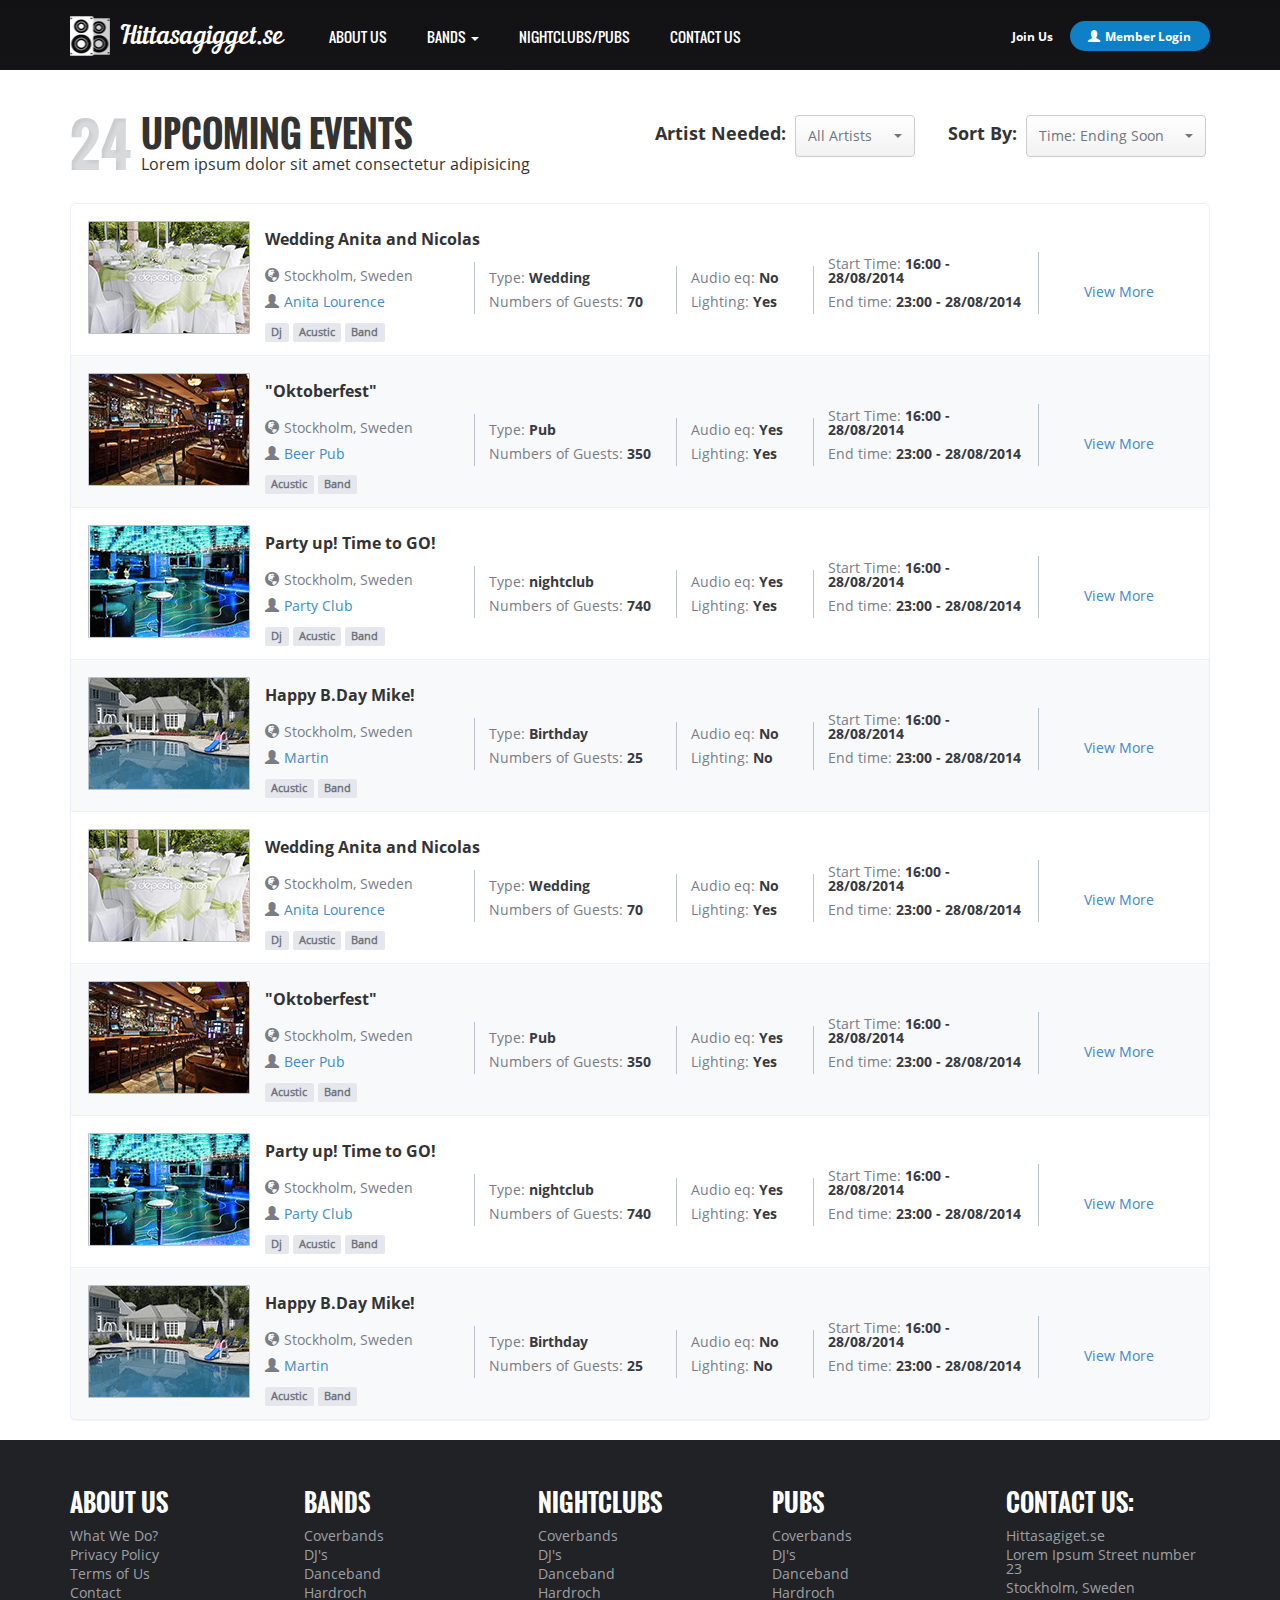
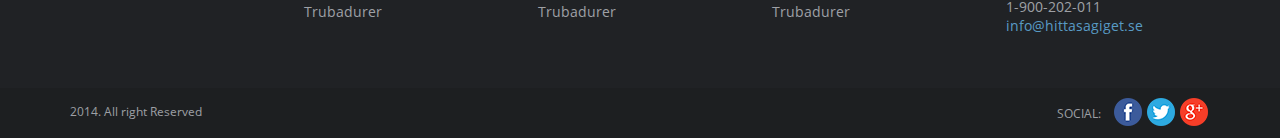
==== advertisers.html @ 68e5f286 "advertisers 1.1 + common styles for panels" ====
<!DOCTYPE html>
<html lang="en">
<head>
	<title>Document</title>
	<!-- meta -->
	<meta charset="UTF-8">
	<meta name="description" content="">
	<meta name="keywords" content="">
	<meta name="author" content="">
	<!-- styles -->
	<link rel="stylesheet" href="css/bootstrap.min.css">
	<link rel="stylesheet" href="css/style.css">
	<!--[if lt IE 9]>
		<script src="http://html5shim.googlecode.com/svn/trunk/html5.js"></script>
	<![endif]-->
	<!-- javascripts -->
	<script type="text/javascript" src="js/jquery-1.11.1.min.js"></script>
 	<script type="text/javascript" src="js/bootstrap.min.js"></script>
 	<script type="text/javascript" src="js/bootstrap-datetimepicker.min.js"></script>
 	<script type="text/javascript" src="js/bootstrap-select.min.js"></script>
 	<script type="text/javascript" src="js/scripts.js"></script>
	<!-- favicons -->
	<link rel="shortcut icon" href="img/favicon.ico">
</head>
<body>
	<header>
		<h2>Header</h2>
		<nav id="mainNavigation">
			<h2>Main Navigation</h2>
			<div class="container">
				<div class="speakersImage"></div>
				<h1>Hittasagigget.se</h1>
				<ul class="nav navbar-nav">
					<li><a href="#">ABOUT US</a></li>
					<li class="dropdown">
					<a href="#" class="dropdown-toggle" data-toggle="dropdown">BANDS <span class="caret"></span></a>
						<ul class="dropdown-menu" role="menu">
							<div class="row">
								<div class="col-md-6">
									<li>
										<img src="img/coverbands.png" alt="">
										<a href="">COVERBANDS</a>
										<span>Total:1021</span>
									</li>
									<li>
										<img src="img/dancebands.png" alt="">
										<a href="">DANCEBANDS</a>
										<span>Total:1021</span>
									</li>
									<li>
										<img src="img/trubadurer.png" alt="">
										<a href="">TRUBADURER</a>
										<span>Total:1021</span>
									</li>
								</div>
								<div class="col-md-6">
									<li>
										<img src="img/diskjockeys.png" alt="">
										<a href="">DISKJOCKEYS</a>
										<span>Total:1021</span>
									</li>
									<li>
										<img src="img/hardrock.png" alt="">
										<a href="">HARDROCK</a>
										<span>Total:1021</span>
									</li>
									<li class="viewAll">
										<a href="">VIEW ALL ></a>
									</li>
								</div>
							</div>
						</ul>
					</li>
					<li><a href="#">NIGHTCLUBS/PUBS</a></li>
					<li><a href="#">CONTACT US</a></li>
				</ul>
				<div class="login">
					<a class="joinUs" href="#">Join Us</a>
					<a class="member" href="#"><span class="glyphicon glyphicon-user"></span>Member Login</a>
				</div>
			</div>
		</nav><!-- end #mainNavigation -->
	</header><!-- end #mainHeader -->
	<main id="advertisersPage">
		<section id ="upcomingEvents">
			<div class="container">
				<div class="row">
					<div class="col-md-6 title">
						<div>
							<h2>UPCOMING EVENTS</h2>
							<span>Lorem ipsum dolor sit amet consectetur adipisicing</span>
						</div>
						<div class="number">24</div>
					</div>
					<div class="col-md-3 selectBox">
						<p>Artist Needed:</p>
						<select name="" id="" class="selectpicker">
							<option value="all-artists">All Artists</option>
							<option value="coverbands">Coverbands</option>
						</select>
					</div>
					<div class="col-md-3 selectBox selectBoxSecond">
						<p>Sort By:</p>
						<select name="" id="" class="selectpicker">
							<option value="all-artists">Time: Ending Soon</option>
							<option value="coverbands">Name</option>
						</select>
					</div>
				</div>
			</div>
		</section><!-- end #upcomingEvents -->
		<section id="eventList">
			<h2>Events List</h2>
			<div class="container">
				<div class="row">
					<div class="col-md-12">
						<div class="panel panel-default eventPanel">
							<div class="panel-body">
								<img src="" alt="">
								<img src="img/wedding.png" alt="">
								<header>
									<h4>Wedding Anita and Nicolas</h4>
								</header>
								<div class="subPanel eventPlace">
									<span><span class="glyphicon glyphicon-globe"></span>Stockholm, Sweden</span>
									<a href=""><span class="glyphicon glyphicon-user"></span>Anita Lourence</a>
								</div>
								<div class="subPanel eventType">
									<span>Type: <span class="bold">Wedding</span></span>
									<span><span class="hidden-sm hidden-xs">Numbers of </span>Guests: <span class="bold">70</span></span>
								</div>
								<div class="subPanel eventStuff">
									<span>Audio eq: <span class="bold">No</span></span>
									<span>Lighting: <span class="bold">Yes</span></span>
								</div>
								<div class="subPanel eventDate">
									<span>Start Time: <span class="bold">16:00 - 28/08/2014</span></span>
									<span>End time: <span class="bold">23:00 - 28/08/2014</span></span>
								</div>
								<div class="subPanel viewMore">
									<a href="">View More</a>
								</div>
								<footer>
									<span class="label label-default">Dj</span>
									<span class="label label-default">Acustic</span>
									<span class="label label-default">Band</span>
								</footer>
							</div>
						</div><!-- SINGLE EVENT PANEL -->
						<div class="panel panel-default eventPanel">
							<div class="panel-body">
								<img src="" alt="">
								<img src="img/bar.png" alt="">
								<header>
									<h4>"Oktoberfest"</h4>
								</header>
								<div class="subPanel eventPlace">
									<span><span class="glyphicon glyphicon-globe"></span>Stockholm, Sweden</span>
									<a href=""><span class="glyphicon glyphicon-user"></span>Beer Pub</a>
								</div>
								<div class="subPanel eventType">
									<span>Type: <span class="bold">Pub</span></span>
									<span><span class="hidden-sm hidden-xs">Numbers of </span>Guests: <span class="bold">350</span></span>
								</div>
								<div class="subPanel eventStuff">
									<span>Audio eq: <span class="bold">Yes</span></span>
									<span>Lighting: <span class="bold">Yes</span></span>
								</div>
								<div class="subPanel eventDate">
									<span>Start Time: <span class="bold">16:00 - 28/08/2014</span></span>
									<span>End time: <span class="bold">23:00 - 28/08/2014</span></span>
								</div>
								<div class="subPanel viewMore">
									<a href="">View More</a>
								</div>
								<footer>
									<span class="label label-default">Acustic</span>
									<span class="label label-default">Band</span>
								</footer>
							</div>
						</div><!-- SINGLE EVENT PANEL -->
						<div class="panel panel-default eventPanel">
							<div class="panel-body">
								<img src="" alt="">
								<img src="img/party.png" alt="">
								<header>
									<h4>Party up! Time to GO!</h4>
								</header>
								<div class="subPanel eventPlace">
									<span><span class="glyphicon glyphicon-globe"></span>Stockholm, Sweden</span>
									<a href=""><span class="glyphicon glyphicon-user"></span>Party Club</a>
								</div>
								<div class="subPanel eventType">
									<span>Type: <span class="bold">nightclub</span></span>
									<span><span class="hidden-sm hidden-xs">Numbers of </span>Guests: <span class="bold">740</span></span>
								</div>
								<div class="subPanel eventStuff">
									<span>Audio eq: <span class="bold">Yes</span></span>
									<span>Lighting: <span class="bold">Yes</span></span>
								</div>
								<div class="subPanel eventDate">
									<span>Start Time: <span class="bold">16:00 - 28/08/2014</span></span>
									<span>End time: <span class="bold">23:00 - 28/08/2014</span></span>
								</div>
								<div class="subPanel viewMore">
									<a href="">View More</a>
								</div>
								<footer>
									<span class="label label-default">Dj</span>
									<span class="label label-default">Acustic</span>
									<span class="label label-default">Band</span>
								</footer>
							</div>
						</div><!-- SINGLE EVENT PANEL -->
						<div class="panel panel-default eventPanel">
							<div class="panel-body">
								<img src="" alt="">
								<img src="img/villa.png" alt="">
								<header>
									<h4>Happy B.Day Mike!</h4>
								</header>
								<div class="subPanel eventPlace">
									<span><span class="glyphicon glyphicon-globe"></span>Stockholm, Sweden</span>
									<a href=""><span class="glyphicon glyphicon-user"></span>Martin</a>
								</div>
								<div class="subPanel eventType">
									<span>Type: <span class="bold">Birthday</span></span>
									<span><span class="hidden-sm hidden-xs">Numbers of </span>Guests: <span class="bold">25</span></span>
								</div>
								<div class="subPanel eventStuff">
									<span>Audio eq: <span class="bold">No</span></span>
									<span>Lighting: <span class="bold">No</span></span>
								</div>
								<div class="subPanel eventDate">
									<span>Start Time: <span class="bold">16:00 - 28/08/2014</span></span>
									<span>End time: <span class="bold">23:00 - 28/08/2014</span></span>
								</div>
								<div class="subPanel viewMore">
									<a href="">View More</a>
								</div>
								<footer>
									<span class="label label-default">Acustic</span>
									<span class="label label-default">Band</span>
								</footer>
							</div>
						</div><!-- SINGLE EVENT PANEL -->
						<div class="panel panel-default eventPanel">
							<div class="panel-body">
								<img src="" alt="">
								<img src="img/wedding.png" alt="">
								<header>
									<h4>Wedding Anita and Nicolas</h4>
								</header>
								<div class="subPanel eventPlace">
									<span><span class="glyphicon glyphicon-globe"></span>Stockholm, Sweden</span>
									<a href=""><span class="glyphicon glyphicon-user"></span>Anita Lourence</a>
								</div>
								<div class="subPanel eventType">
									<span>Type: <span class="bold">Wedding</span></span>
									<span><span class="hidden-sm hidden-xs">Numbers of </span>Guests: <span class="bold">70</span></span>
								</div>
								<div class="subPanel eventStuff">
									<span>Audio eq: <span class="bold">No</span></span>
									<span>Lighting: <span class="bold">Yes</span></span>
								</div>
								<div class="subPanel eventDate">
									<span>Start Time: <span class="bold">16:00 - 28/08/2014</span></span>
									<span>End time: <span class="bold">23:00 - 28/08/2014</span></span>
								</div>
								<div class="subPanel viewMore">
									<a href="">View More</a>
								</div>
								<footer>
									<span class="label label-default">Dj</span>
									<span class="label label-default">Acustic</span>
									<span class="label label-default">Band</span>
								</footer>
							</div>
						</div><!-- SINGLE EVENT PANEL -->
						<div class="panel panel-default eventPanel">
							<div class="panel-body">
								<img src="" alt="">
								<img src="img/bar.png" alt="">
								<header>
									<h4>"Oktoberfest"</h4>
								</header>
								<div class="subPanel eventPlace">
									<span><span class="glyphicon glyphicon-globe"></span>Stockholm, Sweden</span>
									<a href=""><span class="glyphicon glyphicon-user"></span>Beer Pub</a>
								</div>
								<div class="subPanel eventType">
									<span>Type: <span class="bold">Pub</span></span>
									<span><span class="hidden-sm hidden-xs">Numbers of </span>Guests: <span class="bold">350</span></span>
								</div>
								<div class="subPanel eventStuff">
									<span>Audio eq: <span class="bold">Yes</span></span>
									<span>Lighting: <span class="bold">Yes</span></span>
								</div>
								<div class="subPanel eventDate">
									<span>Start Time: <span class="bold">16:00 - 28/08/2014</span></span>
									<span>End time: <span class="bold">23:00 - 28/08/2014</span></span>
								</div>
								<div class="subPanel viewMore">
									<a href="">View More</a>
								</div>
								<footer>
									<span class="label label-default">Acustic</span>
									<span class="label label-default">Band</span>
								</footer>
							</div>
						</div><!-- SINGLE EVENT PANEL -->
						<div class="panel panel-default eventPanel">
							<div class="panel-body">
								<img src="" alt="">
								<img src="img/party.png" alt="">
								<header>
									<h4>Party up! Time to GO!</h4>
								</header>
								<div class="subPanel eventPlace">
									<span><span class="glyphicon glyphicon-globe"></span>Stockholm, Sweden</span>
									<a href=""><span class="glyphicon glyphicon-user"></span>Party Club</a>
								</div>
								<div class="subPanel eventType">
									<span>Type: <span class="bold">nightclub</span></span>
									<span><span class="hidden-sm hidden-xs">Numbers of </span>Guests: <span class="bold">740</span></span>
								</div>
								<div class="subPanel eventStuff">
									<span>Audio eq: <span class="bold">Yes</span></span>
									<span>Lighting: <span class="bold">Yes</span></span>
								</div>
								<div class="subPanel eventDate">
									<span>Start Time: <span class="bold">16:00 - 28/08/2014</span></span>
									<span>End time: <span class="bold">23:00 - 28/08/2014</span></span>
								</div>
								<div class="subPanel viewMore">
									<a href="">View More</a>
								</div>
								<footer>
									<span class="label label-default">Dj</span>
									<span class="label label-default">Acustic</span>
									<span class="label label-default">Band</span>
								</footer>
							</div>
						</div><!-- SINGLE EVENT PANEL -->
						<div class="panel panel-default eventPanel">
							<div class="panel-body">
								<img src="" alt="">
								<img src="img/villa.png" alt="">
								<header>
									<h4>Happy B.Day Mike!</h4>
								</header>
								<div class="subPanel eventPlace">
									<span><span class="glyphicon glyphicon-globe"></span>Stockholm, Sweden</span>
									<a href=""><span class="glyphicon glyphicon-user"></span>Martin</a>
								</div>
								<div class="subPanel eventType">
									<span>Type: <span class="bold">Birthday</span></span>
									<span><span class="hidden-sm hidden-xs">Numbers of </span>Guests: <span class="bold">25</span></span>
								</div>
								<div class="subPanel eventStuff">
									<span>Audio eq: <span class="bold">No</span></span>
									<span>Lighting: <span class="bold">No</span></span>
								</div>
								<div class="subPanel eventDate">
									<span>Start Time: <span class="bold">16:00 - 28/08/2014</span></span>
									<span>End time: <span class="bold">23:00 - 28/08/2014</span></span>
								</div>
								<div class="subPanel viewMore">
									<a href="">View More</a>
								</div>
								<footer>
									<span class="label label-default">Acustic</span>
									<span class="label label-default">Band</span>
								</footer>
							</div>
						</div><!-- SINGLE EVENT PANEL -->
					</div>
				</div>
			</div>
		</section><!-- Events List -->
		<section id="links">
			<h2>Links</h2>
			<div class="container">
				<div class="row">
					<div class="col-sm-2 customWidth">
						<h3>ABOUT US</h3>
						<ul>
							<li><a href="">What We Do?</a></li>
							<li><a href="">Privacy Policy</a></li>
							<li><a href="">Terms of Us</a></li>
							<li><a href="">Contact</a></li>
						</ul>
					</div>
					<div class="col-sm-2 customWidth">
						<h3>BANDS</h3>
						<ul>
							<li><a href="">Coverbands</a></li>
							<li><a href="">DJ's</a></li>
							<li><a href="">Danceband</a></li>
							<li><a href="">Hardroch</a></li>
							<li><a href="">Trubadurer</a></li>
						</ul>
					</div>
					<div class="col-sm-2 customWidth">
						<h3>NIGHTCLUBS</h3>
						<ul>
							<li><a href="">Coverbands</a></li>
							<li><a href="">DJ's</a></li>
							<li><a href="">Danceband</a></li>
							<li><a href="">Hardroch</a></li>
							<li><a href="">Trubadurer</a></li>
						</ul>
					</div>
					<div class="col-sm-2 customWidth pubs">
						<h3>PUBS</h3>
						<ul>
							<li><a href="">Coverbands</a></li>
							<li><a href="">DJ's</a></li>
							<li><a href="">Danceband</a></li>
							<li><a href="">Hardroch</a></li>
							<li><a href="">Trubadurer</a></li>
						</ul>
					</div>
					<div class="col-sm-2 customWidth">
						<h3>CONTACT US:</h3>
						<ul>
							<li>Hittasagiget.se</li>
							<li>Lorem Ipsum Street number 23</li>
							<li>Stockholm, Sweden</li>
							<li>1-900-202-011</li>
							<li><a class="mailTo" href="mailto:info@hittasagiget.se">info@hittasagiget.se</a></li>
						</ul>
					</div>
				</div>
			</div>
		</section><!-- end #links -->
	</main>
	<footer id="mainFooter">
		<h2>Footer</h2>
		<div class="container">
			<div class="row">
				<div class="col-md-12">
					<div class="socialIcons">
						<span>SOCIAL:</span>
						<a href="" class="icon facebook"></a>
						<a href="" class="icon twitter"></a>
						<a href="" class="icon google"></a>
					</div>
					<span>2014. All right Reserved</span>
				</div>
			</div>
		</div>
	</footer><!-- end #mainFooter -->
</body>
</html>
---- css/style.css ----
@import "bootstrap-select.min.css";@import "bootstrap-datetimepicker.min.css";html,body,div,span,applet,object,iframe,h1,h2,h3,h4,h5,h6,p,blockquote,pre,a,abbr,acronym,address,big,cite,code,del,dfn,em,img,ins,kbd,q,s,samp,small,strike,strong,sub,sup,tt,var,b,u,i,center,dl,dt,dd,ol,ul,li,fieldset,form,label,legend,table,caption,tbody,tfoot,thead,tr,th,td,article,aside,canvas,details,embed,figure,figcaption,footer,header,hgroup,menu,nav,output,ruby,section,summary,time,mark,audio,video{margin:0;padding:0;border:0;font-size:100%;font:inherit;vertical-align:baseline}article,aside,details,figcaption,figure,footer,header,hgroup,menu,nav,section{display:block}body{line-height:1}ol,ul{list-style:none}blockquote,q{quotes:none}blockquote:before,blockquote:after,q:before,q:after{content:'';content:none}table{border-collapse:collapse;border-spacing:0}@font-face{font-family:Nautilus;src:url(../fonts/Nautilus.otf)}@font-face{font-family:Oswald-Bold;src:url(../fonts/Oswald-Bold.ttf)}@font-face{font-family:Oswald-Light;src:url(../fonts/Oswald-Light.ttf)}@font-face{font-family:Oswald-Regular;src:url(../fonts/Oswald-Regular.ttf)}@font-face{font-family:OpenSans-Bold;src:url(../fonts/OpenSans-Bold.ttf)}@font-face{font-family:OpenSans-Regular;src:url(../fonts/OpenSans-Regular.ttf)}@font-face{font-family:OpenSans-Light;src:url(../fonts/OpenSans-Light.ttf)}header>h2,nav>h2,section>h2,aside>h2,footer>h2,main>h2{text-indent:-9678px;position:absolute}body{font-family:OpenSans-Regular;font-size:14px;overflow-x:hidden}:focus{outline:0}.bootstrap-select .btn-default{background-color:#fff;background:-webkit-gradient(linear,left top,left bottom,from(#fff),to(#f2f2f2));background:-webkit-linear-gradient(top,#fff,#f2f2f2);background:-moz-linear-gradient(top,#fff,#f2f2f2);background:-ms-linear-gradient(top,#fff,#f2f2f2);background:-o-linear-gradient(top,#fff,#f2f2f2);color:#70757e;width:120px;font-family:OpenSans-Regular;outline:0}.bootstrap-select .btn:focus{outline:0!important;border:1px solid #adadad}.bootstrap-select:not([class*=col-]):not([class*=form-control]):not(.input-group-btn){width:auto}.datepicker{padding:5px}.datepicker tr th{font-family:Oswald-Bold;vertical-align:middle;padding-bottom:8px}.datepicker tr th.dow{font-family:Oswald-Bold}.datepicker tr td{font-family:Oswald-Regular}.datepicker .table-condensed>thead>tr>th,.datepicker .table-condensed>tbody>tr>th,.datepicker .table-condensed>tfoot>tr>th,.datepicker .table-condensed>thead>tr>td,.datepicker .table-condensed>tbody>tr>td,.datepicker .table-condensed>tfoot>tr>td{padding:7px}.datepicker .table-condensed>thead>tr>th.prev,.datepicker .table-condensed>thead>tr>th.next{padding-bottom:10px}h3{font-size:24px;font-family:Oswald-Bold,Arial}h4{font-size:16px;font-family:OpenSans-Bold,Arial}.bold{font-family:OpenSans-Bold}.form-control,.btn{height:42px}.btn{-webkit-transition:all .2s;-moz-transition:all .2s;-ms-transition:all .2s;-o-transition:all .2s;color:#FFF;font-family:OpenSans-Bold}.btn:focus,.btn:active{outline:0!important;border:0!important}.btn-action{background-color:#e63432}.btn-action:focus,.btn-action:hover{color:#FFF;background-color:#cc1b19}.btn-primary{background-color:#0c7abe}.btn-primary:focus,.btn-primary:hover{color:#FFF;background-color:#095b8e}.label-default{background-color:#e4e7ec;color:#70757e}.line{width:40px;height:4px;margin:10px auto 0}.lineDarkBlue{background-color:#0d58c8}.lineGreen{background-color:#67ba53}.lineLightBlue{background-color:#0d80c8}.lineRed{background-color:#d82f2d}.lineGray{background-color:#bbd4ed}.eventPanel{padding:2px}.eventPanel img{float:left;margin-right:15px}.eventPanel header{padding:10px 0 5px}.eventPanel header h4{display:inline-block}.eventPanel header span{float:right}.eventPanel .subPanel{border-right:1px solid #bac3cc;padding:5px 10px;display:inline-block;color:#787d86}.eventPanel .subPanel .bold{display:inline;color:#373a3f}.eventPanel .subPanel:last-child{border-right:0;padding:5px 0 5px 10px}.eventPanel .eventPlace{padding:5px 10px 5px 0}.eventPanel .subPanel a,.eventPanel .subPanel>span:last-child{display:block;margin-top:10px}.eventPanel .glyphicon{margin-right:5px;color:#787d86}.eventPanel a:hover>.glyphicon{color:#787d86}.eventPanel .viewMore{border:0;margin-top:0;position:relative;bottom:10px;text-align:center;padding-right:0}.eventPanel footer{margin-top:10px}#mainNavigation{background-color:#121214;background:-webkit-gradient(linear,left top,left bottom,from(#121214),to(#141315));background:-webkit-linear-gradient(top,#121214,#141315);background:-moz-linear-gradient(top,#121214,#141315);background:-ms-linear-gradient(top,#121214,#141315);background:-o-linear-gradient(top,#121214,#141315);height:70px;color:#FFF;padding:15px}#mainNavigation h1{font-family:Nautilus,Arial;font-size:26px;margin:10px 25px 10px 10px}#mainNavigation .speakersImage{background:url(../img/speakers.png) no-repeat 50%;width:40px;height:41px}#mainNavigation .nav{font-family:Oswald-Regular,Arial;font-size:14px;position:relative;bottom:3px}#mainNavigation .nav .open>a,#mainNavigation .nav .open>a:hover,#mainNavigation .nav .open>a:focus{background-color:#FFF;color:#121315}#mainNavigation .nav li a{padding:15px 20px;color:#FFF}#mainNavigation .nav li a:hover{color:#141315}#mainNavigation .dropdown-menu{width:440px;padding:0;border:0;border-radius:0;box-shadow:none}#mainNavigation .dropdown-menu .col-md-6:first-child{padding-right:5px}#mainNavigation .dropdown-menu .col-md-6:last-child{padding-left:5px}#mainNavigation .dropdown-menu li{position:relative;padding:10px}#mainNavigation .dropdown-menu li a{font-size:16px;font-family:Oswald-Bold;color:#121315;padding:10px;position:absolute}#mainNavigation .dropdown-menu li a:hover,#mainNavigation .dropdown-menu li.viewAll a{color:#0d80c8}#mainNavigation .dropdown-menu li span{color:#5f6a7d;position:relative;bottom:10px;padding-left:10px}#mainNavigation .dropdown-menu li.viewAll{text-align:center;height:80px}#mainNavigation .dropdown-menu li.viewAll a{display:inline-block;position:relative;top:15px}#mainNavigation .dropdown-menu li:hover{background-color:#f1f4f8}#mainNavigation .speakersImage,#mainNavigation h1{display:inline-block;float:left}#mainNavigation .login{float:right;padding:6px 0 6px 45px;font-family:OpenSans-Bold,Arial}#mainNavigation .login *{font-size:12px}#mainNavigation .login .joinUs{margin-right:13px}#mainNavigation .login .member{display:inline-block;background-color:#0d80c8;width:140px;height:30px;border-radius:15px;padding:8px 18px}#mainNavigation .login .member span{margin-right:5px}#mainNavigation .login .joinUs,#mainNavigation .login .member{color:#FFF;text-decoration:none}#links{padding:50px 0;background-color:#202225}#links .customWidth{width:20%}#links h3{margin-bottom:15px;color:#FFF}#links li{margin-bottom:5px}#links li,#links a{color:#9ea0a5}#links .mailTo{color:#589ac4}#mainFooter{padding:10px 0;background-color:#1d1f21;color:#9ea0a5;font-size:12px}#mainFooter span:last-child{position:relative;top:8px}#mainFooter .socialIcons{float:right}#mainFooter .socialIcons span:first-child{margin-right:10px;position:relative;top:-8px}#mainFooter .socialIcons .icon{display:inline-block;width:28px;height:28px;margin-right:2px}#mainFooter .socialIcons .facebook{background:url(../img/facebook-icon.png) no-repeat 50% 0}#mainFooter .socialIcons .twitter{background:url(../img/twitter-icon.png) no-repeat 50% 0}#mainFooter .socialIcons .google{background:url(../img/google-icon.png) no-repeat 50% 0}#lookingForBrand{height:550px;position:relative;background:url(../img/header-bg.png) 50% 0 no-repeat fixed}@media screen and (min-width:1641px){#lookingForBrand{-webkit-background-size:cover;-moz-background-size:cover;-o-background-size:cover;background-size:cover}}#lookingForBrand .bandSearch{position:relative;top:173px;text-align:center;width:100%;color:#FFF}#lookingForBrand h2{font-size:54px;font-family:Oswald-Bold,Arial}#lookingForBrand p{font-size:16px;color:#c7c7c7;margin:10px 0 15px}#lookingForBrand form{padding:0 82px}#lookingForBrand form .form-control{margin-right:10px;font-size:14px;color:#70757e;-webkit-transition:all .2s;-moz-transition:all .2s;-ms-transition:all .2s;-o-transition:all .2s;opacity:.9}#lookingForBrand form .form-control:focus{opacity:1}#lookingForBrand form .location,#lookingForBrand form .partyDay{width:150px}#lookingForBrand form .location,#lookingForBrand form .partyType{padding-left:25px}#lookingForBrand form .location{background:url(../img/pin.png) #fff 4% center no-repeat;float:left}#lookingForBrand form .partyDay{background:url(../img/calendar.png) #fff 94% center no-repeat;padding-right:25px}#lookingForBrand form .partyType{width:310px;background:url(../img/drink.png) #fff 2% center no-repeat;float:left}#lookingForBrand form .btn{width:135px}#benefits{padding:40px 0}#benefits h4{display:inline-block;margin-bottom:15px;color:#2a2c2f}#benefits p{line-height:145%}#benefits .glyphicon{margin-right:10px}#benefits p,#benefits .glyphicon{color:#7b828e}#numbers{background:url(../img/header-bg.png) 50% 400px no-repeat fixed;padding:90px 0 75px;position:relative;color:#FFF}@media screen and (min-width:1641px){#numbers{-webkit-background-size:cover;-moz-background-size:cover;-o-background-size:cover;background-size:cover}}#numbers .customWidth{width:20%;text-align:center}#numbers .number{display:block;font-family:Oswald-Bold;font-size:52px}#numbers .type{font-family:Oswald-Regular;font-size:24px}#numbers .number,#numbers .type{margin-bottom:10px}#mostPopular{padding:65px 0}#mostPopular .title{font-family:Oswald-Bold,Arial;font-size:24px}#mostPopular .popularBand{margin-bottom:35px;position:relative}#mostPopular .line{margin:10px 0}#mostPopular .description{position:absolute;background-color:rgba(255,255,255,.9);bottom:1px;width:100%;padding:10px}#mostPopular .description h4{margin-bottom:5px}#mostPopular .description p{font-size:12px}#imageBackground{margin-top:-3px}#imageBackground>.container{padding:0;width:1200px}#profileDescription img{width:100%}#profileDescription .leftSide{bottom:220px}#profileDescription .leftSide .bandName,#profileDescription .leftSide .votes{padding-bottom:10px;border-bottom:1px dashed #d5d9de}#profileDescription .leftSide .bandName h3{display:inline-block;font-family:Oswald-Regular;font-size:26px}#profileDescription .leftSide .bandName span{float:right;margin-top:12px}#profileDescription .leftSide .votes{padding-top:10px}#profileDescription .leftSide .votes span:last-child{float:right}#profileDescription .leftSide .details{padding-top:10px;padding-bottom:10px}#profileDescription .leftSide .details span:first-child{color:#9ba0aa}#profileDescription .leftSide .details span:last-child{font-family:OpenSans-Bold}#profileDescription .leftSide .bandName span,#profileDescription .leftSide .votes span:last-child{font-size:12px}#profileDescription .leftSide .btn{width:100%;margin-top:10px}#profileDescription .leftSide .panelSummary .panel-body{padding:0 15px}#profileDescription .leftSide .panelSummary .singleRow{padding:15px 0;border-bottom:1px dashed #d5d9de}#profileDescription .leftSide .panelSummary .singleRow:last-child{border:0}#profileDescription .leftSide .panelSummary .singleRow span:last-child{display:inline-block;float:right}#profileDescription .leftSide .panelSummary .singleRow span:last-child>span{display:inline-block;width:auto;background-color:#e4e7ec;font-size:11px;padding:5px;border-radius:3px}#latestStuff,#pressrelease{margin-top:20px}#latestStuff .panel{border-radius:0;border-bottom:0;margin-bottom:0}#latestStuff h3+.panel{border-radius:4px 4px 0 0}#latestStuff .panel:last-child{border-radius:0 0 4px 4px;border-bottom:1px solid #DDD}#latestStuff h3{padding:15px 0}#latestStuff h3:after,#pressrelease h3:after{content:":";padding-left:2px}#latestStuff .newSongPanel{padding:20px;background-color:#f8f9fa}#latestStuff .newSongPanel img{float:left;margin-right:15px}#latestStuff .newSongPanel h4{padding:5px 0}#latestStuff .newSongPanel .date{float:right;position:relative;bottom:7px}#pressrelease h3{padding:15px 0 0 15px}#pressrelease .release{border-bottom:1px dashed #d5d9de;margin-top:13px}#pressrelease .release:first-child{margin-top:0}#pressrelease .release div{display:inline-block;width:70%;position:relative;bottom:8px;padding-left:5px;margin-bottom:-5px}#pressrelease .release div p{font-size:12px;color:#70757e;line-height:175%}#pressrelease .release div span{font-size:12px;color:#aeb2ba;font-style:italic;float:right;position:relative;bottom:15px}#pressrelease .btn{width:100%;margin-top:13px}#upcomingEvents{padding:45px 0 30px}#upcomingEvents .title{font-family:Oswald-Bold}#upcomingEvents .title .number{font-size:58px;float:left;margin-right:10px;color:#cccdcf;color:rgba(0,0,0,0);text-shadow:.05em .05em .05em rgba(255,255,255,.25),0 0 0 #cbcdcf}#upcomingEvents .title>div,#upcomingEvents .title .number{display:inline-block}#upcomingEvents .title>div span{display:inline-block;margin-top:5px;font-size:16px;font-family:OpenSans-Regular}#upcomingEvents .title>div h2{font-size:36px;position:relative}#upcomingEvents .selectBox p{display:inline-block;font-family:OpenSans-Bold;font-size:18px;margin-right:5px}#upcomingEvents .selectBoxSecond .selectpicker{width:180px}#eventList .eventPanel{margin-bottom:0;border-radius:0;border:1px solid #eceff5}#eventList .eventPanel:nth-child(even){background-color:#f8f9fa;border:0;border-right:1px solid #eceff5;border-left:1px solid #eceff5}#eventList .eventPanel:first-child{border-radius:5px 5px 0 0}#eventList .eventPanel:last-child{border-radius:0 0 5px 5px;margin-bottom:20px;border-bottom:1px solid #eceff5}#eventList .eventPlace{width:19%}#eventList .eventType{width:18%}#eventList .eventStuff{width:12%}#eventList .eventDate{width:20%}#eventList .viewMore{width:13%}@media screen and (max-width:1199px){#lookingForBrand form{padding:0 69px}#lookingForBrand form .btn{margin-top:10px}#mostPopular img{width:225px}}@media screen and (max-width:991px){#lookingForBrand h2{display:inline-block}#lookingForBrand .bandSearch{padding:0 100px;top:73px}#lookingForBrand .bandSearch form{padding:0 85px}#lookingForBrand .bandSearch form .partyType,#lookingForBrand .bandSearch form .btn{width:340px}#lookingForBrand .bandSearch form .location,#lookingForBrand .bandSearch form .partyDay{width:165px;margin-bottom:10px}#lookingForBrand .bandSearch form .btn{margin-right:10px}#mostPopular img{width:100%}#benefits h4{width:80%}#benefits .glyphicon{vertical-align:top}#numbers .customWidth{width:33%}#numbers .customResponsive{padding:0 165px}#numbers .customResponsive .customWidth{width:40%;margin-top:70px}#numbers .customResponsive .customWidth:last-child{float:right}#links{padding:50px 15px}#links .customWidth{width:26%}#links .pubs{width:22%}#links .customWidth:last-child{width:100%;text-align:center;margin-top:50px}}@media screen and (max-width:767px){#lookingForBrand .bandSearch{padding:0 30px}#lookingForBrand .bandSearch form{display:inline-block;padding:0}#lookingForBrand .bandSearch form .location,#lookingForBrand .bandSearch form .partyType,#lookingForBrand .bandSearch form .partyDay{display:inline-block}#lookingForBrand .bandSearch form .location,#lookingForBrand .bandSearch form .partyType{float:none}#benefits{padding:40px 0 10px}#benefits p{margin-bottom:30px}#numbers{position:relative;padding:50px 0 160px}#numbers .number{font-size:48px}#numbers .customResponsive{padding:0}#numbers .customWidth,#numbers .customResponsive .customWidth{width:49%;display:inline-block}#numbers .customResponsive .customWidth{margin:20px 0}#numbers .danceBands{position:absolute;left:25%;bottom:50px}#links .customWidth{width:auto;text-align:center}#links .customWidth,#links .customWidth:last-child{margin-top:40px}#links .customWidth li{margin-bottom:10px}#mainFooter .socialIcons{width:100%;text-align:center;padding:20px 0;position:relative;z-index:5}#mainFooter .socialIcons span:first-child{display:inline-block;width:100%}#mainFooter span:last-child{display:block;text-align:center;padding-bottom:20px}}@media screen and (max-width:529px){#lookingForBrand{height:450px}#lookingForBrand .bandSearch{padding:50px 10px;position:relative;top:0}#lookingForBrand .bandSearch h2{font-size:42px}#lookingForBrand .bandSearch p{display:none}#lookingForBrand .bandSearch form{margin-top:20px}}@media screen and (max-width:479px){#lookingForBrand .bandSearch{padding:70px 10px}#lookingForBrand .bandSearch h2{font-size:38px}#lookingForBrand .bandSearch form .partyType,#lookingForBrand .bandSearch form .btn{width:295px}#lookingForBrand .bandSearch form .location,#lookingForBrand .bandSearch form .partyDay{width:140px}}@media screen and (max-width:379px){#lookingForBrand .bandSearch form h2{font-size:36px}#lookingForBrand .bandSearch form .partyType,#lookingForBrand .bandSearch form .btn{width:255px}#lookingForBrand .bandSearch form .location,#lookingForBrand .bandSearch form .partyDay{width:120px}#numbers .type{font-size:20px}#numbers .number{font-size:44px}}@media screen and (max-width:1199px){#pressrelease .release{display:inline-block;width:49.5%;border:0}#pressrelease .release img{float:left}#pressrelease .release div{bottom:0;width:64%}#pressrelease .btn-action{position:relative;bottom:17px;padding:5px 22px;height:47px;margin:0;width:auto}#latestStuff .eventPanel h4{width:48%}#latestStuff .eventPanel header{padding:0 5px}#latestStuff .eventPanel .eventPlace{padding:10px 10px 5px 0}#latestStuff .panel:last-child{margin-bottom:40px}}@media screen and (max-width:991px){#pressrelease>div,#latestStuff>div{padding-left:0;width:62%}#profileDescription .leftSide{width:38%}#latestStuff span,#latestStuff a{font-size:13px}}@media screen and (max-width:767px){#pressrelease>div,#latestStuff>div{padding-left:15px;width:100%}#pressrelease>.pull-right{float:none!important}#pressrelease .panel{margin-bottom:0}#pressrelease .release{width:100%}#pressrelease .btn-action{margin-top:30px}#pressrelease .panel-body{padding-bottom:0}#profileDescription{margin-bottom:-215px}#profileDescription .leftSide{width:100%;float:none}#latestStuff,#pressrelease{margin-top:0}#latestStuff span,#latestStuff a{font-size:14px}#latestStuff .eventPanel img{width:80px}}@media screen and (max-width:639px){#latestStuff span,#latestStuff a{font-size:13px}#latestStuff .eventPanel img{margin-right:10px}#latestStuff .eventPanel .eventPlace{padding:10px 5px 5px 0}#latestStuff .eventPanel .eventType{padding:5px 0}#latestStuff .eventPanel h4{margin-bottom:5px;width:62%}#latestStuff .eventPanel h4,#latestStuff .newSongPanel h4{font-size:15px}#latestStuff header span{margin-bottom:8px}#latestStuff .newSongPanel{padding:10px 0 0}#latestStuff .newSongPanel img{margin-top:5px}#profilePage .panel-body{padding:10px}}@media screen and (max-width:359px){#latestStuff .eventPanel{position:relative}#latestStuff .eventPanel .eventType{position:absolute;bottom:10%;left:160px}#latestStuff .newSongPanel .date{bottom:32px}}
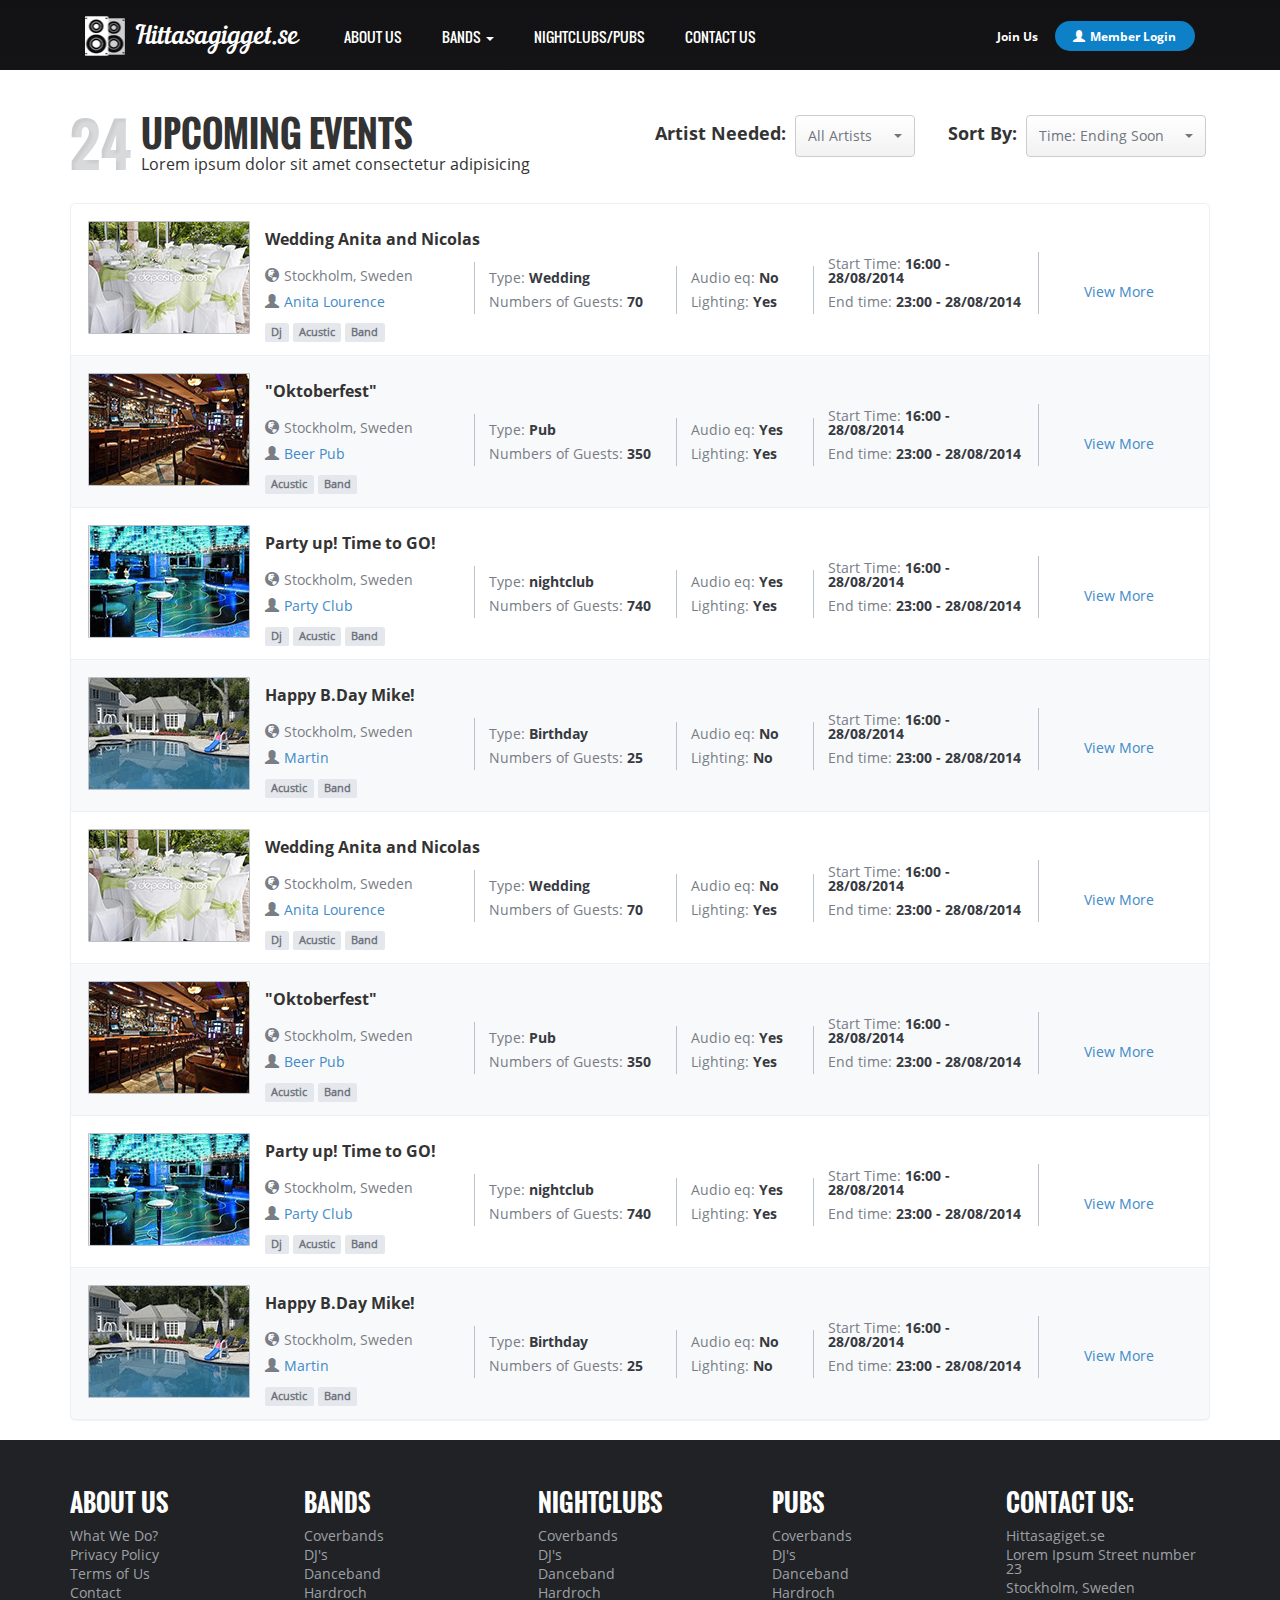
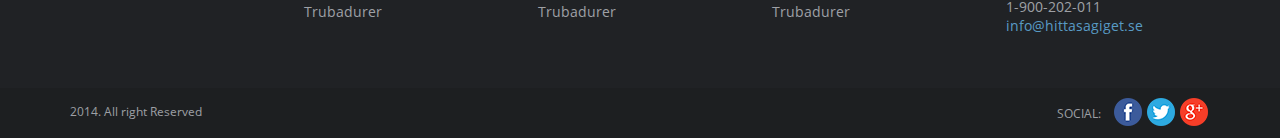
==== commit f0332195: "hamburger" ====
--- a/advertisers.html
+++ b/advertisers.html
@@ -28,55 +28,76 @@
 		<nav id="mainNavigation">
 			<h2>Main Navigation</h2>
 			<div class="container">
-				<div class="speakersImage"></div>
-				<h1>Hittasagigget.se</h1>
-				<ul class="nav navbar-nav">
-					<li><a href="#">ABOUT US</a></li>
-					<li class="dropdown">
-					<a href="#" class="dropdown-toggle" data-toggle="dropdown">BANDS <span class="caret"></span></a>
-						<ul class="dropdown-menu" role="menu">
-							<div class="row">
-								<div class="col-md-6">
-									<li>
-										<img src="img/coverbands.png" alt="">
-										<a href="">COVERBANDS</a>
-										<span>Total:1021</span>
-									</li>
-									<li>
-										<img src="img/dancebands.png" alt="">
-										<a href="">DANCEBANDS</a>
-										<span>Total:1021</span>
-									</li>
-									<li>
-										<img src="img/trubadurer.png" alt="">
-										<a href="">TRUBADURER</a>
-										<span>Total:1021</span>
-									</li>
-								</div>
-								<div class="col-md-6">
-									<li>
-										<img src="img/diskjockeys.png" alt="">
-										<a href="">DISKJOCKEYS</a>
-										<span>Total:1021</span>
-									</li>
-									<li>
-										<img src="img/hardrock.png" alt="">
-										<a href="">HARDROCK</a>
-										<span>Total:1021</span>
-									</li>
-									<li class="viewAll">
-										<a href="">VIEW ALL ></a>
-									</li>
-								</div>
-							</div>
-						</ul>
-					</li>
-					<li><a href="#">NIGHTCLUBS/PUBS</a></li>
-					<li><a href="#">CONTACT US</a></li>
-				</ul>
-				<div class="login">
-					<a class="joinUs" href="#">Join Us</a>
-					<a class="member" href="#"><span class="glyphicon glyphicon-user"></span>Member Login</a>
+				<!-- mobile menu -->
+				<div class="mobileNavigation">
+					<div class="navbar-header">
+				    	<button type="button" class="navbar-toggle collapsed" data-toggle="collapse" data-target="#responsiveMenu">
+					        <span class="sr-only">Toggle navigation</span>
+					        <span class="icon-bar"></span>
+					        <span class="icon-bar"></span>
+					        <span class="icon-bar"></span>
+				    	</button>
+						<div class="login">
+							<a class="joinUs" href="#">Join Us</a>
+							<a class="member" href="#"><span class="glyphicon glyphicon-user"></span>Member Login</a>
+						</div>
+				    	<div class="speakersImage"></div>
+						<h1>Hittasagigget.se</h1>
+				    </div>
+				</div>
+    			<!-- desktop menu -->
+    			<div class="collapse navbar-collapse" id="responsiveMenu">
+					<div class="speakersImage"></div>
+					<h1>Hittasagigget.se</h1>
+					<ul class="nav navbar-nav">
+						<li><a href="#">ABOUT US</a></li>
+						<li class="dropdown">
+						<a href="#" class="dropdown-toggle" data-toggle="dropdown">BANDS <span class="caret"></span></a>
+							<ul class="dropdown-menu" role="menu">
+								<div class="row">
+									<div class="col-md-6">
+										<li>
+											<img src="img/coverbands.png" alt="">
+											<a href="">COVERBANDS</a>
+											<span>Total:1021</span>
+										</li>
+										<li>
+											<img src="img/dancebands.png" alt="">
+											<a href="">DANCEBANDS</a>
+											<span>Total:1021</span>
+										</li>
+										<li>
+											<img src="img/trubadurer.png" alt="">
+											<a href="">TRUBADURER</a>
+											<span>Total:1021</span>
+										</li>
+									</div>
+									<div class="col-md-6">
+										<li>
+											<img src="img/diskjockeys.png" alt="">
+											<a href="">DISKJOCKEYS</a>
+											<span>Total:1021</span>
+										</li>
+										<li class="width768">
+											<img src="img/hardrock.png" alt="">
+											<a href="">HARDROCK</a>
+											<span>Total:1021</span>
+										</li>
+										<li class="viewAll">
+											<a href="">VIEW ALL ></a>
+										</li>
+									</div>
+								</div>
+							</ul>
+						</li>
+						<li><a href="#">NIGHTCLUBS/PUBS</a></li>
+						<li><a href="#">CONTACT US</a></li>
+						<li class="memberLoginResponsive"><a class="member btn btn-primary" href="#"><span class="glyphicon glyphicon-user"></span>Member Login</a></li>
+					</ul>
+					<div class="login">
+						<a class="joinUs" href="#">Join Us</a>
+						<a class="member" href="#"><span class="glyphicon glyphicon-user"></span>Member Login</a>
+					</div>
 				</div>
 			</div>
 		</nav><!-- end #mainNavigation -->
--- a/css/style.css
+++ b/css/style.css
@@ -1 +1 @@
-@import "bootstrap-select.min.css";@import "bootstrap-datetimepicker.min.css";html,body,div,span,applet,object,iframe,h1,h2,h3,h4,h5,h6,p,blockquote,pre,a,abbr,acronym,address,big,cite,code,del,dfn,em,img,ins,kbd,q,s,samp,small,strike,strong,sub,sup,tt,var,b,u,i,center,dl,dt,dd,ol,ul,li,fieldset,form,label,legend,table,caption,tbody,tfoot,thead,tr,th,td,article,aside,canvas,details,embed,figure,figcaption,footer,header,hgroup,menu,nav,output,ruby,section,summary,time,mark,audio,video{margin:0;padding:0;border:0;font-size:100%;font:inherit;vertical-align:baseline}article,aside,details,figcaption,figure,footer,header,hgroup,menu,nav,section{display:block}body{line-height:1}ol,ul{list-style:none}blockquote,q{quotes:none}blockquote:before,blockquote:after,q:before,q:after{content:'';content:none}table{border-collapse:collapse;border-spacing:0}@font-face{font-family:Nautilus;src:url(../fonts/Nautilus.otf)}@font-face{font-family:Oswald-Bold;src:url(../fonts/Oswald-Bold.ttf)}@font-face{font-family:Oswald-Light;src:url(../fonts/Oswald-Light.ttf)}@font-face{font-family:Oswald-Regular;src:url(../fonts/Oswald-Regular.ttf)}@font-face{font-family:OpenSans-Bold;src:url(../fonts/OpenSans-Bold.ttf)}@font-face{font-family:OpenSans-Regular;src:url(../fonts/OpenSans-Regular.ttf)}@font-face{font-family:OpenSans-Light;src:url(../fonts/OpenSans-Light.ttf)}header>h2,nav>h2,section>h2,aside>h2,footer>h2,main>h2{text-indent:-9678px;position:absolute}body{font-family:OpenSans-Regular;font-size:14px;overflow-x:hidden}:focus{outline:0}.bootstrap-select .btn-default{background-color:#fff;background:-webkit-gradient(linear,left top,left bottom,from(#fff),to(#f2f2f2));background:-webkit-linear-gradient(top,#fff,#f2f2f2);background:-moz-linear-gradient(top,#fff,#f2f2f2);background:-ms-linear-gradient(top,#fff,#f2f2f2);background:-o-linear-gradient(top,#fff,#f2f2f2);color:#70757e;width:120px;font-family:OpenSans-Regular;outline:0}.bootstrap-select .btn:focus{outline:0!important;border:1px solid #adadad}.bootstrap-select:not([class*=col-]):not([class*=form-control]):not(.input-group-btn){width:auto}.datepicker{padding:5px}.datepicker tr th{font-family:Oswald-Bold;vertical-align:middle;padding-bottom:8px}.datepicker tr th.dow{font-family:Oswald-Bold}.datepicker tr td{font-family:Oswald-Regular}.datepicker .table-condensed>thead>tr>th,.datepicker .table-condensed>tbody>tr>th,.datepicker .table-condensed>tfoot>tr>th,.datepicker .table-condensed>thead>tr>td,.datepicker .table-condensed>tbody>tr>td,.datepicker .table-condensed>tfoot>tr>td{padding:7px}.datepicker .table-condensed>thead>tr>th.prev,.datepicker .table-condensed>thead>tr>th.next{padding-bottom:10px}h3{font-size:24px;font-family:Oswald-Bold,Arial}h4{font-size:16px;font-family:OpenSans-Bold,Arial}.bold{font-family:OpenSans-Bold}.form-control,.btn{height:42px}.btn{-webkit-transition:all .2s;-moz-transition:all .2s;-ms-transition:all .2s;-o-transition:all .2s;color:#FFF;font-family:OpenSans-Bold}.btn:focus,.btn:active{outline:0!important;border:0!important}.btn-action{background-color:#e63432}.btn-action:focus,.btn-action:hover{color:#FFF;background-color:#cc1b19}.btn-primary{background-color:#0c7abe}.btn-primary:focus,.btn-primary:hover{color:#FFF;background-color:#095b8e}.label-default{background-color:#e4e7ec;color:#70757e}.line{width:40px;height:4px;margin:10px auto 0}.lineDarkBlue{background-color:#0d58c8}.lineGreen{background-color:#67ba53}.lineLightBlue{background-color:#0d80c8}.lineRed{background-color:#d82f2d}.lineGray{background-color:#bbd4ed}.eventPanel{padding:2px}.eventPanel img{float:left;margin-right:15px}.eventPanel header{padding:10px 0 5px}.eventPanel header h4{display:inline-block}.eventPanel header span{float:right}.eventPanel .subPanel{border-right:1px solid #bac3cc;padding:5px 10px;display:inline-block;color:#787d86}.eventPanel .subPanel .bold{display:inline;color:#373a3f}.eventPanel .subPanel:last-child{border-right:0;padding:5px 0 5px 10px}.eventPanel .eventPlace{padding:5px 10px 5px 0}.eventPanel .subPanel a,.eventPanel .subPanel>span:last-child{display:block;margin-top:10px}.eventPanel .glyphicon{margin-right:5px;color:#787d86}.eventPanel a:hover>.glyphicon{color:#787d86}.eventPanel .viewMore{border:0;margin-top:0;position:relative;bottom:10px;text-align:center;padding-right:0}.eventPanel footer{margin-top:10px}#mainNavigation{background-color:#121214;background:-webkit-gradient(linear,left top,left bottom,from(#121214),to(#141315));background:-webkit-linear-gradient(top,#121214,#141315);background:-moz-linear-gradient(top,#121214,#141315);background:-ms-linear-gradient(top,#121214,#141315);background:-o-linear-gradient(top,#121214,#141315);height:70px;color:#FFF;padding:15px}#mainNavigation h1{font-family:Nautilus,Arial;font-size:26px;margin:10px 25px 10px 10px}#mainNavigation .speakersImage{background:url(../img/speakers.png) no-repeat 50%;width:40px;height:41px}#mainNavigation .nav{font-family:Oswald-Regular,Arial;font-size:14px;position:relative;bottom:3px}#mainNavigation .nav .open>a,#mainNavigation .nav .open>a:hover,#mainNavigation .nav .open>a:focus{background-color:#FFF;color:#121315}#mainNavigation .nav li a{padding:15px 20px;color:#FFF}#mainNavigation .nav li a:hover{color:#141315}#mainNavigation .dropdown-menu{width:440px;padding:0;border:0;border-radius:0;box-shadow:none}#mainNavigation .dropdown-menu .col-md-6:first-child{padding-right:5px}#mainNavigation .dropdown-menu .col-md-6:last-child{padding-left:5px}#mainNavigation .dropdown-menu li{position:relative;padding:10px}#mainNavigation .dropdown-menu li a{font-size:16px;font-family:Oswald-Bold;color:#121315;padding:10px;position:absolute}#mainNavigation .dropdown-menu li a:hover,#mainNavigation .dropdown-menu li.viewAll a{color:#0d80c8}#mainNavigation .dropdown-menu li span{color:#5f6a7d;position:relative;bottom:10px;padding-left:10px}#mainNavigation .dropdown-menu li.viewAll{text-align:center;height:80px}#mainNavigation .dropdown-menu li.viewAll a{display:inline-block;position:relative;top:15px}#mainNavigation .dropdown-menu li:hover{background-color:#f1f4f8}#mainNavigation .speakersImage,#mainNavigation h1{display:inline-block;float:left}#mainNavigation .login{float:right;padding:6px 0 6px 45px;font-family:OpenSans-Bold,Arial}#mainNavigation .login *{font-size:12px}#mainNavigation .login .joinUs{margin-right:13px}#mainNavigation .login .member{display:inline-block;background-color:#0d80c8;width:140px;height:30px;border-radius:15px;padding:8px 18px}#mainNavigation .login .member span{margin-right:5px}#mainNavigation .login .joinUs,#mainNavigation .login .member{color:#FFF;text-decoration:none}#links{padding:50px 0;background-color:#202225}#links .customWidth{width:20%}#links h3{margin-bottom:15px;color:#FFF}#links li{margin-bottom:5px}#links li,#links a{color:#9ea0a5}#links .mailTo{color:#589ac4}#mainFooter{padding:10px 0;background-color:#1d1f21;color:#9ea0a5;font-size:12px}#mainFooter span:last-child{position:relative;top:8px}#mainFooter .socialIcons{float:right}#mainFooter .socialIcons span:first-child{margin-right:10px;position:relative;top:-8px}#mainFooter .socialIcons .icon{display:inline-block;width:28px;height:28px;margin-right:2px}#mainFooter .socialIcons .facebook{background:url(../img/facebook-icon.png) no-repeat 50% 0}#mainFooter .socialIcons .twitter{background:url(../img/twitter-icon.png) no-repeat 50% 0}#mainFooter .socialIcons .google{background:url(../img/google-icon.png) no-repeat 50% 0}#lookingForBrand{height:550px;position:relative;background:url(../img/header-bg.png) 50% 0 no-repeat fixed}@media screen and (min-width:1641px){#lookingForBrand{-webkit-background-size:cover;-moz-background-size:cover;-o-background-size:cover;background-size:cover}}#lookingForBrand .bandSearch{position:relative;top:173px;text-align:center;width:100%;color:#FFF}#lookingForBrand h2{font-size:54px;font-family:Oswald-Bold,Arial}#lookingForBrand p{font-size:16px;color:#c7c7c7;margin:10px 0 15px}#lookingForBrand form{padding:0 82px}#lookingForBrand form .form-control{margin-right:10px;font-size:14px;color:#70757e;-webkit-transition:all .2s;-moz-transition:all .2s;-ms-transition:all .2s;-o-transition:all .2s;opacity:.9}#lookingForBrand form .form-control:focus{opacity:1}#lookingForBrand form .location,#lookingForBrand form .partyDay{width:150px}#lookingForBrand form .location,#lookingForBrand form .partyType{padding-left:25px}#lookingForBrand form .location{background:url(../img/pin.png) #fff 4% center no-repeat;float:left}#lookingForBrand form .partyDay{background:url(../img/calendar.png) #fff 94% center no-repeat;padding-right:25px}#lookingForBrand form .partyType{width:310px;background:url(../img/drink.png) #fff 2% center no-repeat;float:left}#lookingForBrand form .btn{width:135px}#benefits{padding:40px 0}#benefits h4{display:inline-block;margin-bottom:15px;color:#2a2c2f}#benefits p{line-height:145%}#benefits .glyphicon{margin-right:10px}#benefits p,#benefits .glyphicon{color:#7b828e}#numbers{background:url(../img/header-bg.png) 50% 400px no-repeat fixed;padding:90px 0 75px;position:relative;color:#FFF}@media screen and (min-width:1641px){#numbers{-webkit-background-size:cover;-moz-background-size:cover;-o-background-size:cover;background-size:cover}}#numbers .customWidth{width:20%;text-align:center}#numbers .number{display:block;font-family:Oswald-Bold;font-size:52px}#numbers .type{font-family:Oswald-Regular;font-size:24px}#numbers .number,#numbers .type{margin-bottom:10px}#mostPopular{padding:65px 0}#mostPopular .title{font-family:Oswald-Bold,Arial;font-size:24px}#mostPopular .popularBand{margin-bottom:35px;position:relative}#mostPopular .line{margin:10px 0}#mostPopular .description{position:absolute;background-color:rgba(255,255,255,.9);bottom:1px;width:100%;padding:10px}#mostPopular .description h4{margin-bottom:5px}#mostPopular .description p{font-size:12px}#imageBackground{margin-top:-3px}#imageBackground>.container{padding:0;width:1200px}#profileDescription img{width:100%}#profileDescription .leftSide{bottom:220px}#profileDescription .leftSide .bandName,#profileDescription .leftSide .votes{padding-bottom:10px;border-bottom:1px dashed #d5d9de}#profileDescription .leftSide .bandName h3{display:inline-block;font-family:Oswald-Regular;font-size:26px}#profileDescription .leftSide .bandName span{float:right;margin-top:12px}#profileDescription .leftSide .votes{padding-top:10px}#profileDescription .leftSide .votes span:last-child{float:right}#profileDescription .leftSide .details{padding-top:10px;padding-bottom:10px}#profileDescription .leftSide .details span:first-child{color:#9ba0aa}#profileDescription .leftSide .details span:last-child{font-family:OpenSans-Bold}#profileDescription .leftSide .bandName span,#profileDescription .leftSide .votes span:last-child{font-size:12px}#profileDescription .leftSide .btn{width:100%;margin-top:10px}#profileDescription .leftSide .panelSummary .panel-body{padding:0 15px}#profileDescription .leftSide .panelSummary .singleRow{padding:15px 0;border-bottom:1px dashed #d5d9de}#profileDescription .leftSide .panelSummary .singleRow:last-child{border:0}#profileDescription .leftSide .panelSummary .singleRow span:last-child{display:inline-block;float:right}#profileDescription .leftSide .panelSummary .singleRow span:last-child>span{display:inline-block;width:auto;background-color:#e4e7ec;font-size:11px;padding:5px;border-radius:3px}#latestStuff,#pressrelease{margin-top:20px}#latestStuff .panel{border-radius:0;border-bottom:0;margin-bottom:0}#latestStuff h3+.panel{border-radius:4px 4px 0 0}#latestStuff .panel:last-child{border-radius:0 0 4px 4px;border-bottom:1px solid #DDD}#latestStuff h3{padding:15px 0}#latestStuff h3:after,#pressrelease h3:after{content:":";padding-left:2px}#latestStuff .newSongPanel{padding:20px;background-color:#f8f9fa}#latestStuff .newSongPanel img{float:left;margin-right:15px}#latestStuff .newSongPanel h4{padding:5px 0}#latestStuff .newSongPanel .date{float:right;position:relative;bottom:7px}#pressrelease h3{padding:15px 0 0 15px}#pressrelease .release{border-bottom:1px dashed #d5d9de;margin-top:13px}#pressrelease .release:first-child{margin-top:0}#pressrelease .release div{display:inline-block;width:70%;position:relative;bottom:8px;padding-left:5px;margin-bottom:-5px}#pressrelease .release div p{font-size:12px;color:#70757e;line-height:175%}#pressrelease .release div span{font-size:12px;color:#aeb2ba;font-style:italic;float:right;position:relative;bottom:15px}#pressrelease .btn{width:100%;margin-top:13px}#upcomingEvents{padding:45px 0 30px}#upcomingEvents .title{font-family:Oswald-Bold}#upcomingEvents .title .number{font-size:58px;float:left;margin-right:10px;color:#cccdcf;color:rgba(0,0,0,0);text-shadow:.05em .05em .05em rgba(255,255,255,.25),0 0 0 #cbcdcf}#upcomingEvents .title>div,#upcomingEvents .title .number{display:inline-block}#upcomingEvents .title>div span{display:inline-block;margin-top:5px;font-size:16px;font-family:OpenSans-Regular}#upcomingEvents .title>div h2{font-size:36px;position:relative}#upcomingEvents .selectBox p{display:inline-block;font-family:OpenSans-Bold;font-size:18px;margin-right:5px}#upcomingEvents .selectBoxSecond .selectpicker{width:180px}#eventList .eventPanel{margin-bottom:0;border-radius:0;border:1px solid #eceff5}#eventList .eventPanel:nth-child(even){background-color:#f8f9fa;border:0;border-right:1px solid #eceff5;border-left:1px solid #eceff5}#eventList .eventPanel:first-child{border-radius:5px 5px 0 0}#eventList .eventPanel:last-child{border-radius:0 0 5px 5px;margin-bottom:20px;border-bottom:1px solid #eceff5}#eventList .eventPlace{width:19%}#eventList .eventType{width:18%}#eventList .eventStuff{width:12%}#eventList .eventDate{width:20%}#eventList .viewMore{width:13%}@media screen and (max-width:1199px){#lookingForBrand form{padding:0 69px}#lookingForBrand form .btn{margin-top:10px}#mostPopular img{width:225px}}@media screen and (max-width:991px){#lookingForBrand h2{display:inline-block}#lookingForBrand .bandSearch{padding:0 100px;top:73px}#lookingForBrand .bandSearch form{padding:0 85px}#lookingForBrand .bandSearch form .partyType,#lookingForBrand .bandSearch form .btn{width:340px}#lookingForBrand .bandSearch form .location,#lookingForBrand .bandSearch form .partyDay{width:165px;margin-bottom:10px}#lookingForBrand .bandSearch form .btn{margin-right:10px}#mostPopular img{width:100%}#benefits h4{width:80%}#benefits .glyphicon{vertical-align:top}#numbers .customWidth{width:33%}#numbers .customResponsive{padding:0 165px}#numbers .customResponsive .customWidth{width:40%;margin-top:70px}#numbers .customResponsive .customWidth:last-child{float:right}#links{padding:50px 15px}#links .customWidth{width:26%}#links .pubs{width:22%}#links .customWidth:last-child{width:100%;text-align:center;margin-top:50px}}@media screen and (max-width:767px){#lookingForBrand .bandSearch{padding:0 30px}#lookingForBrand .bandSearch form{display:inline-block;padding:0}#lookingForBrand .bandSearch form .location,#lookingForBrand .bandSearch form .partyType,#lookingForBrand .bandSearch form .partyDay{display:inline-block}#lookingForBrand .bandSearch form .location,#lookingForBrand .bandSearch form .partyType{float:none}#benefits{padding:40px 0 10px}#benefits p{margin-bottom:30px}#numbers{position:relative;padding:50px 0 160px}#numbers .number{font-size:48px}#numbers .customResponsive{padding:0}#numbers .customWidth,#numbers .customResponsive .customWidth{width:49%;display:inline-block}#numbers .customResponsive .customWidth{margin:20px 0}#numbers .danceBands{position:absolute;left:25%;bottom:50px}#links .customWidth{width:auto;text-align:center}#links .customWidth,#links .customWidth:last-child{margin-top:40px}#links .customWidth li{margin-bottom:10px}#mainFooter .socialIcons{width:100%;text-align:center;padding:20px 0;position:relative;z-index:5}#mainFooter .socialIcons span:first-child{display:inline-block;width:100%}#mainFooter span:last-child{display:block;text-align:center;padding-bottom:20px}}@media screen and (max-width:529px){#lookingForBrand{height:450px}#lookingForBrand .bandSearch{padding:50px 10px;position:relative;top:0}#lookingForBrand .bandSearch h2{font-size:42px}#lookingForBrand .bandSearch p{display:none}#lookingForBrand .bandSearch form{margin-top:20px}}@media screen and (max-width:479px){#lookingForBrand .bandSearch{padding:70px 10px}#lookingForBrand .bandSearch h2{font-size:38px}#lookingForBrand .bandSearch form .partyType,#lookingForBrand .bandSearch form .btn{width:295px}#lookingForBrand .bandSearch form .location,#lookingForBrand .bandSearch form .partyDay{width:140px}}@media screen and (max-width:379px){#lookingForBrand .bandSearch form h2{font-size:36px}#lookingForBrand .bandSearch form .partyType,#lookingForBrand .bandSearch form .btn{width:255px}#lookingForBrand .bandSearch form .location,#lookingForBrand .bandSearch form .partyDay{width:120px}#numbers .type{font-size:20px}#numbers .number{font-size:44px}}@media screen and (max-width:1199px){#pressrelease .release{display:inline-block;width:49.5%;border:0}#pressrelease .release img{float:left}#pressrelease .release div{bottom:0;width:64%}#pressrelease .btn-action{position:relative;bottom:17px;padding:5px 22px;height:47px;margin:0;width:auto}#latestStuff .eventPanel h4{width:48%}#latestStuff .eventPanel header{padding:0 5px}#latestStuff .eventPanel .eventPlace{padding:10px 10px 5px 0}#latestStuff .panel:last-child{margin-bottom:40px}}@media screen and (max-width:991px){#pressrelease>div,#latestStuff>div{padding-left:0;width:62%}#profileDescription .leftSide{width:38%}#latestStuff span,#latestStuff a{font-size:13px}}@media screen and (max-width:767px){#pressrelease>div,#latestStuff>div{padding-left:15px;width:100%}#pressrelease>.pull-right{float:none!important}#pressrelease .panel{margin-bottom:0}#pressrelease .release{width:100%}#pressrelease .btn-action{margin-top:30px}#pressrelease .panel-body{padding-bottom:0}#profileDescription{margin-bottom:-215px}#profileDescription .leftSide{width:100%;float:none}#latestStuff,#pressrelease{margin-top:0}#latestStuff span,#latestStuff a{font-size:14px}#latestStuff .eventPanel img{width:80px}}@media screen and (max-width:639px){#latestStuff span,#latestStuff a{font-size:13px}#latestStuff .eventPanel img{margin-right:10px}#latestStuff .eventPanel .eventPlace{padding:10px 5px 5px 0}#latestStuff .eventPanel .eventType{padding:5px 0}#latestStuff .eventPanel h4{margin-bottom:5px;width:62%}#latestStuff .eventPanel h4,#latestStuff .newSongPanel h4{font-size:15px}#latestStuff header span{margin-bottom:8px}#latestStuff .newSongPanel{padding:10px 0 0}#latestStuff .newSongPanel img{margin-top:5px}#profilePage .panel-body{padding:10px}}@media screen and (max-width:359px){#latestStuff .eventPanel{position:relative}#latestStuff .eventPanel .eventType{position:absolute;bottom:10%;left:160px}#latestStuff .newSongPanel .date{bottom:32px}}+@import "bootstrap-select.min.css";@import "bootstrap-datetimepicker.min.css";html,body,div,span,applet,object,iframe,h1,h2,h3,h4,h5,h6,p,blockquote,pre,a,abbr,acronym,address,big,cite,code,del,dfn,em,img,ins,kbd,q,s,samp,small,strike,strong,sub,sup,tt,var,b,u,i,center,dl,dt,dd,ol,ul,li,fieldset,form,label,legend,table,caption,tbody,tfoot,thead,tr,th,td,article,aside,canvas,details,embed,figure,figcaption,footer,header,hgroup,menu,nav,output,ruby,section,summary,time,mark,audio,video{margin:0;padding:0;border:0;font-size:100%;font:inherit;vertical-align:baseline}article,aside,details,figcaption,figure,footer,header,hgroup,menu,nav,section{display:block}body{line-height:1}ol,ul{list-style:none}blockquote,q{quotes:none}blockquote:before,blockquote:after,q:before,q:after{content:'';content:none}table{border-collapse:collapse;border-spacing:0}@font-face{font-family:Nautilus;src:url(../fonts/Nautilus.otf)}@font-face{font-family:Oswald-Bold;src:url(../fonts/Oswald-Bold.ttf)}@font-face{font-family:Oswald-Light;src:url(../fonts/Oswald-Light.ttf)}@font-face{font-family:Oswald-Regular;src:url(../fonts/Oswald-Regular.ttf)}@font-face{font-family:OpenSans-Bold;src:url(../fonts/OpenSans-Bold.ttf)}@font-face{font-family:OpenSans-Regular;src:url(../fonts/OpenSans-Regular.ttf)}@font-face{font-family:OpenSans-Light;src:url(../fonts/OpenSans-Light.ttf)}header>h2,nav>h2,section>h2,aside>h2,footer>h2,main>h2{text-indent:-9678px;position:absolute}body{font-family:OpenSans-Regular;font-size:14px;overflow-x:hidden}:focus{outline:0}.bootstrap-select .btn-default{background-color:#fff;background:-webkit-gradient(linear,left top,left bottom,from(#fff),to(#f2f2f2));background:-webkit-linear-gradient(top,#fff,#f2f2f2);background:-moz-linear-gradient(top,#fff,#f2f2f2);background:-ms-linear-gradient(top,#fff,#f2f2f2);background:-o-linear-gradient(top,#fff,#f2f2f2);color:#70757e;width:120px;font-family:OpenSans-Regular;outline:0}.bootstrap-select .btn:focus{outline:0!important;border:1px solid #adadad}.bootstrap-select:not([class*=col-]):not([class*=form-control]):not(.input-group-btn){width:auto}.datepicker{padding:5px}.datepicker tr th{font-family:Oswald-Bold;vertical-align:middle;padding-bottom:8px}.datepicker tr th.dow{font-family:Oswald-Bold}.datepicker tr td{font-family:Oswald-Regular}.datepicker .table-condensed>thead>tr>th,.datepicker .table-condensed>tbody>tr>th,.datepicker .table-condensed>tfoot>tr>th,.datepicker .table-condensed>thead>tr>td,.datepicker .table-condensed>tbody>tr>td,.datepicker .table-condensed>tfoot>tr>td{padding:7px}.datepicker .table-condensed>thead>tr>th.prev,.datepicker .table-condensed>thead>tr>th.next{padding-bottom:10px}h3{font-size:24px;font-family:Oswald-Bold,Arial}h4{font-size:16px;font-family:OpenSans-Bold,Arial}.bold{font-family:OpenSans-Bold}.form-control,.btn{height:42px}.btn{-webkit-transition:all .2s;-moz-transition:all .2s;-ms-transition:all .2s;-o-transition:all .2s;color:#FFF;font-family:OpenSans-Bold}.btn:focus,.btn:active{outline:0!important;border:0!important}.btn-action{background-color:#e63432}.btn-action:focus,.btn-action:hover{color:#FFF;background-color:#cc1b19}.btn-primary{background-color:#0c7abe}.btn-primary:focus,.btn-primary:hover{color:#FFF;background-color:#095b8e}.label-default{background-color:#e4e7ec;color:#70757e}.line{width:40px;height:4px;margin:10px auto 0}.lineDarkBlue{background-color:#0d58c8}.lineGreen{background-color:#67ba53}.lineLightBlue{background-color:#0d80c8}.lineRed{background-color:#d82f2d}.lineGray{background-color:#bbd4ed}.eventPanel{padding:2px}.eventPanel img{float:left;margin-right:15px}.eventPanel header{padding:10px 0 5px}.eventPanel header h4{display:inline-block}.eventPanel header span{float:right}.eventPanel .subPanel{border-right:1px solid #bac3cc;padding:5px 10px;display:inline-block;color:#787d86}.eventPanel .subPanel .bold{display:inline;color:#373a3f}.eventPanel .subPanel:last-child{border-right:0;padding:5px 0 5px 10px}.eventPanel .eventPlace{padding:5px 10px 5px 0}.eventPanel .subPanel a,.eventPanel .subPanel>span:last-child{display:block;margin-top:10px}.eventPanel .glyphicon{margin-right:5px;color:#787d86}.eventPanel a:hover>.glyphicon{color:#787d86}.eventPanel .viewMore{border:0;margin-top:0;position:relative;bottom:10px;text-align:center;padding-right:0}.eventPanel footer{margin-top:10px}#mainNavigation{background-color:#121214;background:-webkit-gradient(linear,left top,left bottom,from(#121214),to(#141315));background:-webkit-linear-gradient(top,#121214,#141315);background:-moz-linear-gradient(top,#121214,#141315);background:-ms-linear-gradient(top,#121214,#141315);background:-o-linear-gradient(top,#121214,#141315);height:70px;color:#FFF;padding:15px}#mainNavigation h1{font-family:Nautilus,Arial;font-size:26px;margin:10px 25px 10px 10px}#mainNavigation .speakersImage{background:url(../img/speakers.png) no-repeat 50%;width:40px;height:41px}#mainNavigation .nav{font-family:Oswald-Regular,Arial;font-size:14px;position:relative;bottom:3px}#mainNavigation .nav .open>a,#mainNavigation .nav .open>a:hover,#mainNavigation .nav .open>a:focus{background-color:#FFF;color:#121315}#mainNavigation .nav li a{padding:15px 20px;color:#FFF}#mainNavigation .nav li a:hover,#mainNavigation .nav li a:focus,#mainNavigation .nav li a:active{color:#141315}#mainNavigation .dropdown-menu{width:440px;padding:0;border:0;border-radius:0;box-shadow:none}#mainNavigation .dropdown-menu .col-md-6:first-child{padding-right:5px}#mainNavigation .dropdown-menu .col-md-6:last-child{padding-left:5px}#mainNavigation .dropdown-menu li{position:relative;padding:10px}#mainNavigation .dropdown-menu li a{font-size:16px;font-family:Oswald-Bold;color:#121315;padding:10px;position:absolute}#mainNavigation .dropdown-menu li a:hover,#mainNavigation .dropdown-menu li.viewAll a{color:#0d80c8}#mainNavigation .dropdown-menu li span{color:#5f6a7d;position:relative;bottom:10px;padding-left:10px}#mainNavigation .dropdown-menu li.viewAll{text-align:center;height:80px}#mainNavigation .dropdown-menu li.viewAll a{display:inline-block;position:relative;top:15px}#mainNavigation .dropdown-menu li:hover{background-color:#f1f4f8}#mainNavigation .speakersImage,#mainNavigation h1{display:inline-block;float:left}#mainNavigation .login{float:right;padding:6px 0 6px 45px;font-family:OpenSans-Bold,Arial}#mainNavigation .login *{font-size:12px}#mainNavigation .login .joinUs{margin-right:13px}#mainNavigation .login .member{display:inline-block;background-color:#0d80c8;width:140px;height:30px;border-radius:15px;padding:8px 18px}#mainNavigation .login .member span{margin-right:5px}#mainNavigation .login .joinUs,#mainNavigation .login .member{color:#FFF;text-decoration:none}.mobileNavigation,.nav .memberLoginResponsive{display:none}@media screen and (max-width:1199px){#mainNavigation .login{padding:6px 0 6px 10px}}@media screen and (max-width:767px){.mobileNavigation{display:block}nav .icon-bar{background-color:#FFF}nav .navbar-toggle{margin-top:4px;margin-left:15px}#mainNavigation .navbar-collapse .login,#mainNavigation .navbar-collapse .speakersImage,#mainNavigation .navbar-collapse h1{display:none}#mainNavigation .container{padding:0}#mainNavigation .navbar-header{padding-bottom:5px}#mainNavigation .nav{z-index:1;background-color:#1a1a1b;margin-top:0}#mainNavigation .nav li a{text-align:center}#mainNavigation .dropdown-menu{width:100%;background-color:#fff;padding-bottom:20px}#mainNavigation .dropdown-menu .row{text-align:center}#mainNavigation .dropdown-menu li{display:inline-block;width:30%;text-align:left}#mainNavigation .dropdown-menu li.viewAll{top:10px}#mainNavigation .dropdown-menu li.viewAll a{position:absolute;top:25%;right:30%}.navbar-collapse.in{overflow:hidden;max-height:100%;background-color:#121214}#mainNavigation .dropdown-menu li.width768{width:31%}#mainNavigation .dropdown-menu .col-md-6:last-child{padding-left:15px}#mainNavigation .dropdown-menu .col-md-6:last-child li:first-child{margin-left:9px}}@media screen and (max-width:639px){#mainNavigation .dropdown-menu li,#mainNavigation .dropdown-menu li.width768{width:100%}#mainNavigation .dropdown-menu .col-md-6:last-child li:first-child{margin-left:0}#mainNavigation .dropdown-menu li{text-align:center}#mainNavigation .dropdown-menu li.viewAll a{top:30%;right:43%}}@media screen and (max-width:569px){#mainNavigation .mobileNavigation .login{display:none}#mainNavigation .nav .memberLoginResponsive{display:block;padding:15px 50px}#mainNavigation .nav .memberLoginResponsive a{padding:10px}#mainNavigation .nav .memberLoginResponsive a:focus,#mainNavigation .nav .memberLoginResponsive a:hover{color:#FFF;background-color:#095b8e}#mainNavigation .memberLoginResponsive a .glyphicon{margin-right:5px}}@media screen and (max-width:365px){#mainNavigation .navbar-toggle{margin-left:0;margin-right:0}#mainNavigation h1{font-size:20px}#mainNavigation .nav .memberLoginResponsive{padding:15px 5px}#mainNavigation .dropdown-menu li{text-align:left}#mainNavigation .dropdown-menu li.viewAll a{right:34%}}#links{padding:50px 0;background-color:#202225}#links .customWidth{width:20%}#links h3{margin-bottom:15px;color:#FFF}#links li{margin-bottom:5px}#links li,#links a{color:#9ea0a5}#links .mailTo{color:#589ac4}#mainFooter{padding:10px 0;background-color:#1d1f21;color:#9ea0a5;font-size:12px}#mainFooter span:last-child{position:relative;top:8px}#mainFooter .socialIcons{float:right}#mainFooter .socialIcons span:first-child{margin-right:10px;position:relative;top:-8px}#mainFooter .socialIcons .icon{display:inline-block;width:28px;height:28px;margin-right:2px}#mainFooter .socialIcons .facebook{background:url(../img/facebook-icon.png) no-repeat 50% 0}#mainFooter .socialIcons .twitter{background:url(../img/twitter-icon.png) no-repeat 50% 0}#mainFooter .socialIcons .google{background:url(../img/google-icon.png) no-repeat 50% 0}#lookingForBrand{height:550px;position:relative;background:url(../img/header-bg.png) 50% 0 no-repeat fixed}@media screen and (min-width:1641px){#lookingForBrand{-webkit-background-size:cover;-moz-background-size:cover;-o-background-size:cover;background-size:cover}}#lookingForBrand .bandSearch{position:relative;top:173px;text-align:center;width:100%;color:#FFF}#lookingForBrand h2{font-size:54px;font-family:Oswald-Bold,Arial}#lookingForBrand p{font-size:16px;color:#c7c7c7;margin:10px 0 15px}#lookingForBrand form{padding:0 82px}#lookingForBrand form .form-control{margin-right:10px;font-size:14px;color:#70757e;-webkit-transition:all .2s;-moz-transition:all .2s;-ms-transition:all .2s;-o-transition:all .2s;opacity:.9}#lookingForBrand form .form-control:focus{opacity:1}#lookingForBrand form .location,#lookingForBrand form .partyDay{width:150px}#lookingForBrand form .location,#lookingForBrand form .partyType{padding-left:25px}#lookingForBrand form .location{background:url(../img/pin.png) #fff 4% center no-repeat;float:left}#lookingForBrand form .partyDay{background:url(../img/calendar.png) #fff 94% center no-repeat;padding-right:25px}#lookingForBrand form .partyType{width:310px;background:url(../img/drink.png) #fff 2% center no-repeat;float:left}#lookingForBrand form .btn{width:135px}#benefits{padding:40px 0}#benefits h4{display:inline-block;margin-bottom:15px;color:#2a2c2f}#benefits p{line-height:145%}#benefits .glyphicon{margin-right:10px}#benefits p,#benefits .glyphicon{color:#7b828e}#numbers{background:url(../img/header-bg.png) 50% 400px no-repeat fixed;padding:90px 0 75px;position:relative;color:#FFF}@media screen and (min-width:1641px){#numbers{-webkit-background-size:cover;-moz-background-size:cover;-o-background-size:cover;background-size:cover}}#numbers .customWidth{width:20%;text-align:center}#numbers .number{display:block;font-family:Oswald-Bold;font-size:52px}#numbers .type{font-family:Oswald-Regular;font-size:24px}#numbers .number,#numbers .type{margin-bottom:10px}#mostPopular{padding:65px 0}#mostPopular .title{font-family:Oswald-Bold,Arial;font-size:24px}#mostPopular .popularBand{margin-bottom:35px;position:relative}#mostPopular .line{margin:10px 0}#mostPopular .description{position:absolute;background-color:rgba(255,255,255,.9);bottom:1px;width:100%;padding:10px}#mostPopular .description h4{margin-bottom:5px}#mostPopular .description p{font-size:12px}#imageBackground{margin-top:-3px}#imageBackground>.container{padding:0;width:1200px}#profileDescription img{width:100%}#profileDescription .leftSide{bottom:220px}#profileDescription .leftSide .bandName,#profileDescription .leftSide .votes{padding-bottom:10px;border-bottom:1px dashed #d5d9de}#profileDescription .leftSide .bandName h3{display:inline-block;font-family:Oswald-Regular;font-size:26px}#profileDescription .leftSide .bandName span{float:right;margin-top:12px}#profileDescription .leftSide .votes{padding-top:10px}#profileDescription .leftSide .votes span:last-child{float:right}#profileDescription .leftSide .details{padding-top:10px;padding-bottom:10px}#profileDescription .leftSide .details span:first-child{color:#9ba0aa}#profileDescription .leftSide .details span:last-child{font-family:OpenSans-Bold}#profileDescription .leftSide .bandName span,#profileDescription .leftSide .votes span:last-child{font-size:12px}#profileDescription .leftSide .btn{width:100%;margin-top:10px}#profileDescription .leftSide .panelSummary .panel-body{padding:0 15px}#profileDescription .leftSide .panelSummary .singleRow{padding:15px 0;border-bottom:1px dashed #d5d9de}#profileDescription .leftSide .panelSummary .singleRow:last-child{border:0}#profileDescription .leftSide .panelSummary .singleRow span:last-child{display:inline-block;float:right}#profileDescription .leftSide .panelSummary .singleRow span:last-child>span{display:inline-block;width:auto;background-color:#e4e7ec;font-size:11px;padding:5px;border-radius:3px}#latestStuff,#pressrelease{margin-top:20px}#latestStuff .panel{border-radius:0;border-bottom:0;margin-bottom:0}#latestStuff h3+.panel{border-radius:4px 4px 0 0}#latestStuff .panel:last-child{border-radius:0 0 4px 4px;border-bottom:1px solid #DDD}#latestStuff h3{padding:15px 0}#latestStuff h3:after,#pressrelease h3:after{content:":";padding-left:2px}#latestStuff .newSongPanel{padding:20px;background-color:#f8f9fa}#latestStuff .newSongPanel img{float:left;margin-right:15px}#latestStuff .newSongPanel h4{padding:5px 0}#latestStuff .newSongPanel .date{float:right;position:relative;bottom:7px}#pressrelease h3{padding:15px 0 0 15px}#pressrelease .release{border-bottom:1px dashed #d5d9de;margin-top:13px}#pressrelease .release:first-child{margin-top:0}#pressrelease .release div{display:inline-block;width:70%;position:relative;bottom:8px;padding-left:5px;margin-bottom:-5px}#pressrelease .release div p{font-size:12px;color:#70757e;line-height:175%}#pressrelease .release div span{font-size:12px;color:#aeb2ba;font-style:italic;float:right;position:relative;bottom:15px}#pressrelease .btn{width:100%;margin-top:13px}#upcomingEvents{padding:45px 0 30px}#upcomingEvents .title{font-family:Oswald-Bold}#upcomingEvents .title .number{font-size:58px;float:left;margin-right:10px;color:#cccdcf;color:rgba(0,0,0,0);text-shadow:.05em .05em .05em rgba(255,255,255,.25),0 0 0 #cbcdcf}#upcomingEvents .title>div,#upcomingEvents .title .number{display:inline-block}#upcomingEvents .title>div span{display:inline-block;margin-top:5px;font-size:16px;font-family:OpenSans-Regular}#upcomingEvents .title>div h2{font-size:36px;position:relative}#upcomingEvents .selectBox p{display:inline-block;font-family:OpenSans-Bold;font-size:18px;margin-right:5px}#upcomingEvents .selectBoxSecond .selectpicker{width:180px}#eventList .eventPanel{margin-bottom:0;border-radius:0;border:1px solid #eceff5}#eventList .eventPanel:nth-child(even){background-color:#f8f9fa;border:0;border-right:1px solid #eceff5;border-left:1px solid #eceff5}#eventList .eventPanel:first-child{border-radius:5px 5px 0 0}#eventList .eventPanel:last-child{border-radius:0 0 5px 5px;margin-bottom:20px;border-bottom:1px solid #eceff5}#eventList .eventPlace{width:19%}#eventList .eventType{width:18%}#eventList .eventStuff{width:12%}#eventList .eventDate{width:20%}#eventList .viewMore{width:13%}@media screen and (max-width:1199px){#lookingForBrand form{padding:0 69px}#lookingForBrand form .btn{margin-top:10px}#mostPopular img{width:225px}}@media screen and (max-width:991px){#lookingForBrand h2{display:inline-block}#lookingForBrand .bandSearch{padding:0 100px;top:73px}#lookingForBrand .bandSearch form{padding:0 85px}#lookingForBrand .bandSearch form .partyType,#lookingForBrand .bandSearch form .btn{width:340px}#lookingForBrand .bandSearch form .location,#lookingForBrand .bandSearch form .partyDay{width:165px;margin-bottom:10px}#lookingForBrand .bandSearch form .btn{margin-right:10px}#mostPopular img{width:100%}#benefits h4{width:80%}#benefits .glyphicon{vertical-align:top}#numbers .customWidth{width:33%}#numbers .customResponsive{padding:0 165px}#numbers .customResponsive .customWidth{width:40%;margin-top:70px}#numbers .customResponsive .customWidth:last-child{float:right}#links{padding:50px 15px}#links .customWidth{width:26%}#links .pubs{width:22%}#links .customWidth:last-child{width:100%;text-align:center;margin-top:50px}}@media screen and (max-width:767px){#lookingForBrand .bandSearch{padding:0 30px}#lookingForBrand .bandSearch form{display:inline-block;padding:0}#lookingForBrand .bandSearch form .location,#lookingForBrand .bandSearch form .partyType,#lookingForBrand .bandSearch form .partyDay{display:inline-block}#lookingForBrand .bandSearch form .location,#lookingForBrand .bandSearch form .partyType{float:none}#benefits{padding:40px 0 10px}#benefits p{margin-bottom:30px}#numbers{position:relative;padding:50px 0 160px}#numbers .number{font-size:48px}#numbers .customResponsive{padding:0}#numbers .customWidth,#numbers .customResponsive .customWidth{width:49%;display:inline-block}#numbers .customResponsive .customWidth{margin:20px 0}#numbers .danceBands{position:absolute;left:25%;bottom:50px}#links .customWidth{width:auto;text-align:center}#links .customWidth,#links .customWidth:last-child{margin-top:40px}#links .customWidth li{margin-bottom:10px}#mainFooter .socialIcons{width:100%;text-align:center;padding:20px 0;position:relative;z-index:5}#mainFooter .socialIcons span:first-child{display:inline-block;width:100%}#mainFooter span:last-child{display:block;text-align:center;padding-bottom:20px}}@media screen and (max-width:529px){#lookingForBrand{height:450px}#lookingForBrand .bandSearch{padding:50px 10px;position:relative;top:0}#lookingForBrand .bandSearch h2{font-size:42px}#lookingForBrand .bandSearch p{display:none}#lookingForBrand .bandSearch form{margin-top:20px}}@media screen and (max-width:479px){#lookingForBrand .bandSearch{padding:70px 10px}#lookingForBrand .bandSearch h2{font-size:38px}#lookingForBrand .bandSearch form .partyType,#lookingForBrand .bandSearch form .btn{width:295px}#lookingForBrand .bandSearch form .location,#lookingForBrand .bandSearch form .partyDay{width:140px}}@media screen and (max-width:379px){.bandSearchWrapper{padding:0}#lookingForBrand .bandSearch form h2{font-size:36px}#lookingForBrand .bandSearch form .partyType,#lookingForBrand .bandSearch form .btn{width:255px}#lookingForBrand .bandSearch form .location,#lookingForBrand .bandSearch form .partyDay{width:120px}#numbers .type{font-size:20px}#numbers .number{font-size:44px}}@media screen and (max-width:1199px){#pressrelease .release{display:inline-block;width:49.5%;border:0}#pressrelease .release img{float:left}#pressrelease .release div{bottom:0;width:64%}#pressrelease .btn-action{position:relative;bottom:17px;padding:5px 22px;height:47px;margin:0;width:auto}#latestStuff .eventPanel h4{width:48%}#latestStuff .eventPanel header{padding:0 5px}#latestStuff .eventPanel .eventPlace{padding:10px 10px 5px 0}#latestStuff .panel:last-child{margin-bottom:40px}}@media screen and (max-width:991px){#pressrelease>div,#latestStuff>div{padding-left:0;width:62%}#profileDescription .leftSide{width:38%}#latestStuff span,#latestStuff a{font-size:13px}}@media screen and (max-width:767px){#pressrelease>div,#latestStuff>div{padding-left:15px;width:100%}#pressrelease>.pull-right{float:none!important}#pressrelease .panel{margin-bottom:0}#pressrelease .release{width:100%}#pressrelease .btn-action{margin-top:30px}#pressrelease .panel-body{padding-bottom:0}#profileDescription{margin-bottom:-215px}#profileDescription .leftSide{width:100%;float:none}#latestStuff,#pressrelease{margin-top:0}#latestStuff span,#latestStuff a{font-size:14px}#latestStuff .eventPanel img{width:80px}}@media screen and (max-width:639px){#latestStuff span,#latestStuff a{font-size:13px}#latestStuff .eventPanel img{margin-right:10px}#latestStuff .eventPanel .eventPlace{padding:10px 5px 5px 0}#latestStuff .eventPanel .eventType{padding:5px 0}#latestStuff .eventPanel h4{margin-bottom:5px;width:62%}#latestStuff .eventPanel h4,#latestStuff .newSongPanel h4{font-size:15px}#latestStuff header span{margin-bottom:8px}#latestStuff .newSongPanel{padding:10px 0 0}#latestStuff .newSongPanel img{margin-top:5px}#profilePage .panel-body{padding:10px}}@media screen and (max-width:359px){#latestStuff .eventPanel{position:relative}#latestStuff .eventPanel .eventType{position:absolute;bottom:10%;left:160px}#latestStuff .newSongPanel .date{bottom:32px}}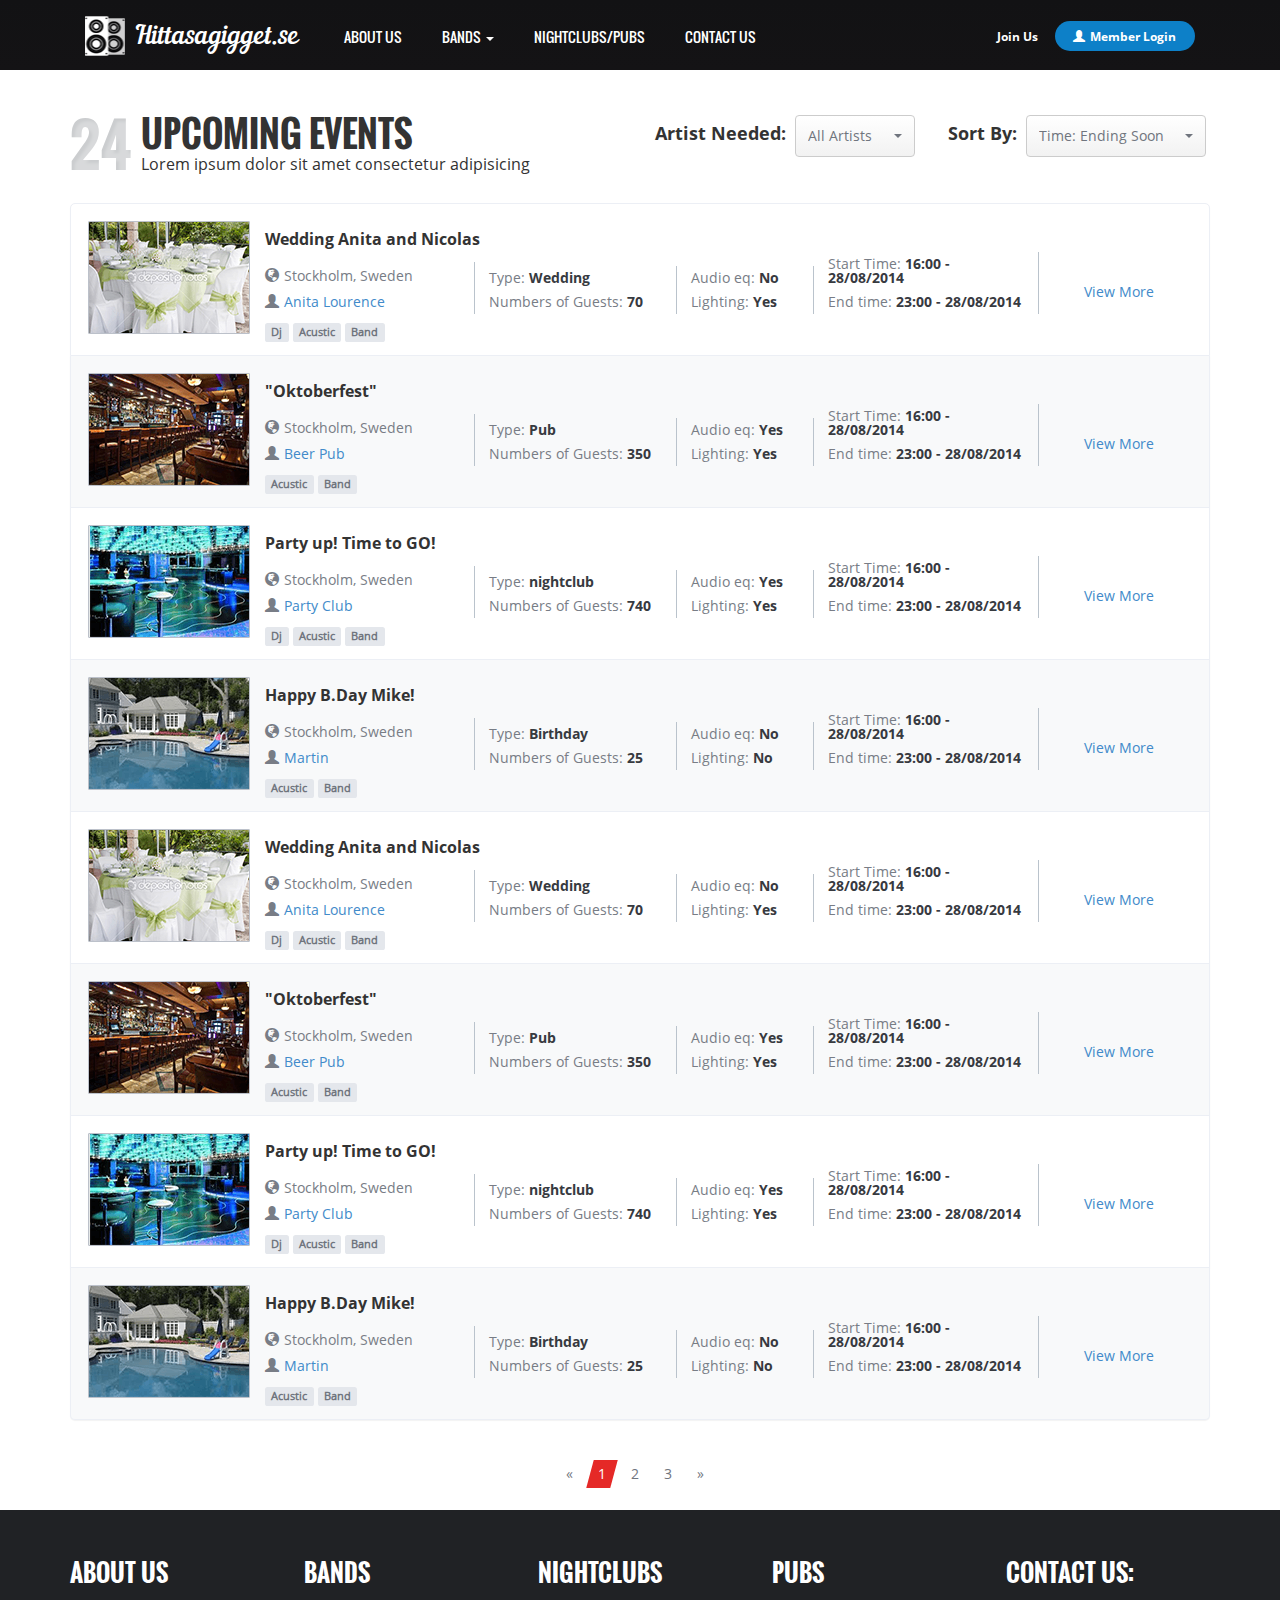
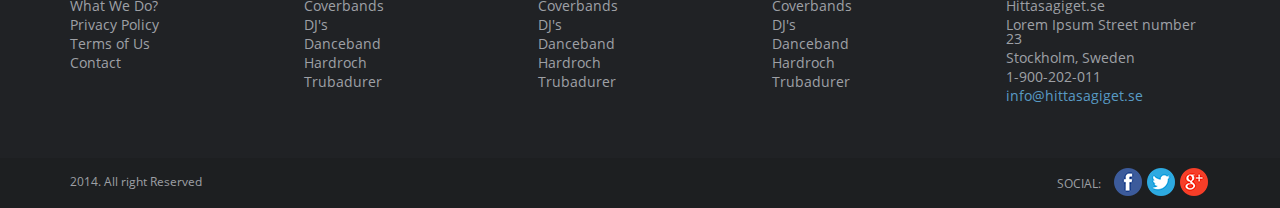
==== commit b9199d19: "pagination" ====
--- a/advertisers.html
+++ b/advertisers.html
@@ -397,6 +397,17 @@
 						</div><!-- SINGLE EVENT PANEL -->
 					</div>
 				</div>
+				<div class="row">
+					<div class="col-md-12 text-center">
+						<ul class="pagination">
+						<li><a href="#"><span>&#171;</span></a></li>
+						<li class="active"><a href="#"><span>1</span></a></li>
+						<li><a href="#"><span>2</span></a></li>
+						<li><a href="#"><span>3</span></a></li>
+						<li><a href="#"><span>&#187;</span></a></li>
+						</ul>
+					</div>
+				</div>
 			</div>
 		</section><!-- Events List -->
 		<section id="links">
--- a/css/style.css
+++ b/css/style.css
@@ -1 +1 @@
-@import "bootstrap-select.min.css";@import "bootstrap-datetimepicker.min.css";html,body,div,span,applet,object,iframe,h1,h2,h3,h4,h5,h6,p,blockquote,pre,a,abbr,acronym,address,big,cite,code,del,dfn,em,img,ins,kbd,q,s,samp,small,strike,strong,sub,sup,tt,var,b,u,i,center,dl,dt,dd,ol,ul,li,fieldset,form,label,legend,table,caption,tbody,tfoot,thead,tr,th,td,article,aside,canvas,details,embed,figure,figcaption,footer,header,hgroup,menu,nav,output,ruby,section,summary,time,mark,audio,video{margin:0;padding:0;border:0;font-size:100%;font:inherit;vertical-align:baseline}article,aside,details,figcaption,figure,footer,header,hgroup,menu,nav,section{display:block}body{line-height:1}ol,ul{list-style:none}blockquote,q{quotes:none}blockquote:before,blockquote:after,q:before,q:after{content:'';content:none}table{border-collapse:collapse;border-spacing:0}@font-face{font-family:Nautilus;src:url(../fonts/Nautilus.otf)}@font-face{font-family:Oswald-Bold;src:url(../fonts/Oswald-Bold.ttf)}@font-face{font-family:Oswald-Light;src:url(../fonts/Oswald-Light.ttf)}@font-face{font-family:Oswald-Regular;src:url(../fonts/Oswald-Regular.ttf)}@font-face{font-family:OpenSans-Bold;src:url(../fonts/OpenSans-Bold.ttf)}@font-face{font-family:OpenSans-Regular;src:url(../fonts/OpenSans-Regular.ttf)}@font-face{font-family:OpenSans-Light;src:url(../fonts/OpenSans-Light.ttf)}header>h2,nav>h2,section>h2,aside>h2,footer>h2,main>h2{text-indent:-9678px;position:absolute}body{font-family:OpenSans-Regular;font-size:14px;overflow-x:hidden}:focus{outline:0}.bootstrap-select .btn-default{background-color:#fff;background:-webkit-gradient(linear,left top,left bottom,from(#fff),to(#f2f2f2));background:-webkit-linear-gradient(top,#fff,#f2f2f2);background:-moz-linear-gradient(top,#fff,#f2f2f2);background:-ms-linear-gradient(top,#fff,#f2f2f2);background:-o-linear-gradient(top,#fff,#f2f2f2);color:#70757e;width:120px;font-family:OpenSans-Regular;outline:0}.bootstrap-select .btn:focus{outline:0!important;border:1px solid #adadad}.bootstrap-select:not([class*=col-]):not([class*=form-control]):not(.input-group-btn){width:auto}.datepicker{padding:5px}.datepicker tr th{font-family:Oswald-Bold;vertical-align:middle;padding-bottom:8px}.datepicker tr th.dow{font-family:Oswald-Bold}.datepicker tr td{font-family:Oswald-Regular}.datepicker .table-condensed>thead>tr>th,.datepicker .table-condensed>tbody>tr>th,.datepicker .table-condensed>tfoot>tr>th,.datepicker .table-condensed>thead>tr>td,.datepicker .table-condensed>tbody>tr>td,.datepicker .table-condensed>tfoot>tr>td{padding:7px}.datepicker .table-condensed>thead>tr>th.prev,.datepicker .table-condensed>thead>tr>th.next{padding-bottom:10px}h3{font-size:24px;font-family:Oswald-Bold,Arial}h4{font-size:16px;font-family:OpenSans-Bold,Arial}.bold{font-family:OpenSans-Bold}.form-control,.btn{height:42px}.btn{-webkit-transition:all .2s;-moz-transition:all .2s;-ms-transition:all .2s;-o-transition:all .2s;color:#FFF;font-family:OpenSans-Bold}.btn:focus,.btn:active{outline:0!important;border:0!important}.btn-action{background-color:#e63432}.btn-action:focus,.btn-action:hover{color:#FFF;background-color:#cc1b19}.btn-primary{background-color:#0c7abe}.btn-primary:focus,.btn-primary:hover{color:#FFF;background-color:#095b8e}.label-default{background-color:#e4e7ec;color:#70757e}.line{width:40px;height:4px;margin:10px auto 0}.lineDarkBlue{background-color:#0d58c8}.lineGreen{background-color:#67ba53}.lineLightBlue{background-color:#0d80c8}.lineRed{background-color:#d82f2d}.lineGray{background-color:#bbd4ed}.eventPanel{padding:2px}.eventPanel img{float:left;margin-right:15px}.eventPanel header{padding:10px 0 5px}.eventPanel header h4{display:inline-block}.eventPanel header span{float:right}.eventPanel .subPanel{border-right:1px solid #bac3cc;padding:5px 10px;display:inline-block;color:#787d86}.eventPanel .subPanel .bold{display:inline;color:#373a3f}.eventPanel .subPanel:last-child{border-right:0;padding:5px 0 5px 10px}.eventPanel .eventPlace{padding:5px 10px 5px 0}.eventPanel .subPanel a,.eventPanel .subPanel>span:last-child{display:block;margin-top:10px}.eventPanel .glyphicon{margin-right:5px;color:#787d86}.eventPanel a:hover>.glyphicon{color:#787d86}.eventPanel .viewMore{border:0;margin-top:0;position:relative;bottom:10px;text-align:center;padding-right:0}.eventPanel footer{margin-top:10px}#mainNavigation{background-color:#121214;background:-webkit-gradient(linear,left top,left bottom,from(#121214),to(#141315));background:-webkit-linear-gradient(top,#121214,#141315);background:-moz-linear-gradient(top,#121214,#141315);background:-ms-linear-gradient(top,#121214,#141315);background:-o-linear-gradient(top,#121214,#141315);height:70px;color:#FFF;padding:15px}#mainNavigation h1{font-family:Nautilus,Arial;font-size:26px;margin:10px 25px 10px 10px}#mainNavigation .speakersImage{background:url(../img/speakers.png) no-repeat 50%;width:40px;height:41px}#mainNavigation .nav{font-family:Oswald-Regular,Arial;font-size:14px;position:relative;bottom:3px}#mainNavigation .nav .open>a,#mainNavigation .nav .open>a:hover,#mainNavigation .nav .open>a:focus{background-color:#FFF;color:#121315}#mainNavigation .nav li a{padding:15px 20px;color:#FFF}#mainNavigation .nav li a:hover,#mainNavigation .nav li a:focus,#mainNavigation .nav li a:active{color:#141315}#mainNavigation .dropdown-menu{width:440px;padding:0;border:0;border-radius:0;box-shadow:none}#mainNavigation .dropdown-menu .col-md-6:first-child{padding-right:5px}#mainNavigation .dropdown-menu .col-md-6:last-child{padding-left:5px}#mainNavigation .dropdown-menu li{position:relative;padding:10px}#mainNavigation .dropdown-menu li a{font-size:16px;font-family:Oswald-Bold;color:#121315;padding:10px;position:absolute}#mainNavigation .dropdown-menu li a:hover,#mainNavigation .dropdown-menu li.viewAll a{color:#0d80c8}#mainNavigation .dropdown-menu li span{color:#5f6a7d;position:relative;bottom:10px;padding-left:10px}#mainNavigation .dropdown-menu li.viewAll{text-align:center;height:80px}#mainNavigation .dropdown-menu li.viewAll a{display:inline-block;position:relative;top:15px}#mainNavigation .dropdown-menu li:hover{background-color:#f1f4f8}#mainNavigation .speakersImage,#mainNavigation h1{display:inline-block;float:left}#mainNavigation .login{float:right;padding:6px 0 6px 45px;font-family:OpenSans-Bold,Arial}#mainNavigation .login *{font-size:12px}#mainNavigation .login .joinUs{margin-right:13px}#mainNavigation .login .member{display:inline-block;background-color:#0d80c8;width:140px;height:30px;border-radius:15px;padding:8px 18px}#mainNavigation .login .member span{margin-right:5px}#mainNavigation .login .joinUs,#mainNavigation .login .member{color:#FFF;text-decoration:none}.mobileNavigation,.nav .memberLoginResponsive{display:none}@media screen and (max-width:1199px){#mainNavigation .login{padding:6px 0 6px 10px}}@media screen and (max-width:767px){.mobileNavigation{display:block}nav .icon-bar{background-color:#FFF}nav .navbar-toggle{margin-top:4px;margin-left:15px}#mainNavigation .navbar-collapse .login,#mainNavigation .navbar-collapse .speakersImage,#mainNavigation .navbar-collapse h1{display:none}#mainNavigation .container{padding:0}#mainNavigation .navbar-header{padding-bottom:5px}#mainNavigation .nav{z-index:1;background-color:#1a1a1b;margin-top:0}#mainNavigation .nav li a{text-align:center}#mainNavigation .dropdown-menu{width:100%;background-color:#fff;padding-bottom:20px}#mainNavigation .dropdown-menu .row{text-align:center}#mainNavigation .dropdown-menu li{display:inline-block;width:30%;text-align:left}#mainNavigation .dropdown-menu li.viewAll{top:10px}#mainNavigation .dropdown-menu li.viewAll a{position:absolute;top:25%;right:30%}.navbar-collapse.in{overflow:hidden;max-height:100%;background-color:#121214}#mainNavigation .dropdown-menu li.width768{width:31%}#mainNavigation .dropdown-menu .col-md-6:last-child{padding-left:15px}#mainNavigation .dropdown-menu .col-md-6:last-child li:first-child{margin-left:9px}}@media screen and (max-width:639px){#mainNavigation .dropdown-menu li,#mainNavigation .dropdown-menu li.width768{width:100%}#mainNavigation .dropdown-menu .col-md-6:last-child li:first-child{margin-left:0}#mainNavigation .dropdown-menu li{text-align:center}#mainNavigation .dropdown-menu li.viewAll a{top:30%;right:43%}}@media screen and (max-width:569px){#mainNavigation .mobileNavigation .login{display:none}#mainNavigation .nav .memberLoginResponsive{display:block;padding:15px 50px}#mainNavigation .nav .memberLoginResponsive a{padding:10px}#mainNavigation .nav .memberLoginResponsive a:focus,#mainNavigation .nav .memberLoginResponsive a:hover{color:#FFF;background-color:#095b8e}#mainNavigation .memberLoginResponsive a .glyphicon{margin-right:5px}}@media screen and (max-width:365px){#mainNavigation .navbar-toggle{margin-left:0;margin-right:0}#mainNavigation h1{font-size:20px}#mainNavigation .nav .memberLoginResponsive{padding:15px 5px}#mainNavigation .dropdown-menu li{text-align:left}#mainNavigation .dropdown-menu li.viewAll a{right:34%}}#links{padding:50px 0;background-color:#202225}#links .customWidth{width:20%}#links h3{margin-bottom:15px;color:#FFF}#links li{margin-bottom:5px}#links li,#links a{color:#9ea0a5}#links .mailTo{color:#589ac4}#mainFooter{padding:10px 0;background-color:#1d1f21;color:#9ea0a5;font-size:12px}#mainFooter span:last-child{position:relative;top:8px}#mainFooter .socialIcons{float:right}#mainFooter .socialIcons span:first-child{margin-right:10px;position:relative;top:-8px}#mainFooter .socialIcons .icon{display:inline-block;width:28px;height:28px;margin-right:2px}#mainFooter .socialIcons .facebook{background:url(../img/facebook-icon.png) no-repeat 50% 0}#mainFooter .socialIcons .twitter{background:url(../img/twitter-icon.png) no-repeat 50% 0}#mainFooter .socialIcons .google{background:url(../img/google-icon.png) no-repeat 50% 0}#lookingForBrand{height:550px;position:relative;background:url(../img/header-bg.png) 50% 0 no-repeat fixed}@media screen and (min-width:1641px){#lookingForBrand{-webkit-background-size:cover;-moz-background-size:cover;-o-background-size:cover;background-size:cover}}#lookingForBrand .bandSearch{position:relative;top:173px;text-align:center;width:100%;color:#FFF}#lookingForBrand h2{font-size:54px;font-family:Oswald-Bold,Arial}#lookingForBrand p{font-size:16px;color:#c7c7c7;margin:10px 0 15px}#lookingForBrand form{padding:0 82px}#lookingForBrand form .form-control{margin-right:10px;font-size:14px;color:#70757e;-webkit-transition:all .2s;-moz-transition:all .2s;-ms-transition:all .2s;-o-transition:all .2s;opacity:.9}#lookingForBrand form .form-control:focus{opacity:1}#lookingForBrand form .location,#lookingForBrand form .partyDay{width:150px}#lookingForBrand form .location,#lookingForBrand form .partyType{padding-left:25px}#lookingForBrand form .location{background:url(../img/pin.png) #fff 4% center no-repeat;float:left}#lookingForBrand form .partyDay{background:url(../img/calendar.png) #fff 94% center no-repeat;padding-right:25px}#lookingForBrand form .partyType{width:310px;background:url(../img/drink.png) #fff 2% center no-repeat;float:left}#lookingForBrand form .btn{width:135px}#benefits{padding:40px 0}#benefits h4{display:inline-block;margin-bottom:15px;color:#2a2c2f}#benefits p{line-height:145%}#benefits .glyphicon{margin-right:10px}#benefits p,#benefits .glyphicon{color:#7b828e}#numbers{background:url(../img/header-bg.png) 50% 400px no-repeat fixed;padding:90px 0 75px;position:relative;color:#FFF}@media screen and (min-width:1641px){#numbers{-webkit-background-size:cover;-moz-background-size:cover;-o-background-size:cover;background-size:cover}}#numbers .customWidth{width:20%;text-align:center}#numbers .number{display:block;font-family:Oswald-Bold;font-size:52px}#numbers .type{font-family:Oswald-Regular;font-size:24px}#numbers .number,#numbers .type{margin-bottom:10px}#mostPopular{padding:65px 0}#mostPopular .title{font-family:Oswald-Bold,Arial;font-size:24px}#mostPopular .popularBand{margin-bottom:35px;position:relative}#mostPopular .line{margin:10px 0}#mostPopular .description{position:absolute;background-color:rgba(255,255,255,.9);bottom:1px;width:100%;padding:10px}#mostPopular .description h4{margin-bottom:5px}#mostPopular .description p{font-size:12px}#imageBackground{margin-top:-3px}#imageBackground>.container{padding:0;width:1200px}#profileDescription img{width:100%}#profileDescription .leftSide{bottom:220px}#profileDescription .leftSide .bandName,#profileDescription .leftSide .votes{padding-bottom:10px;border-bottom:1px dashed #d5d9de}#profileDescription .leftSide .bandName h3{display:inline-block;font-family:Oswald-Regular;font-size:26px}#profileDescription .leftSide .bandName span{float:right;margin-top:12px}#profileDescription .leftSide .votes{padding-top:10px}#profileDescription .leftSide .votes span:last-child{float:right}#profileDescription .leftSide .details{padding-top:10px;padding-bottom:10px}#profileDescription .leftSide .details span:first-child{color:#9ba0aa}#profileDescription .leftSide .details span:last-child{font-family:OpenSans-Bold}#profileDescription .leftSide .bandName span,#profileDescription .leftSide .votes span:last-child{font-size:12px}#profileDescription .leftSide .btn{width:100%;margin-top:10px}#profileDescription .leftSide .panelSummary .panel-body{padding:0 15px}#profileDescription .leftSide .panelSummary .singleRow{padding:15px 0;border-bottom:1px dashed #d5d9de}#profileDescription .leftSide .panelSummary .singleRow:last-child{border:0}#profileDescription .leftSide .panelSummary .singleRow span:last-child{display:inline-block;float:right}#profileDescription .leftSide .panelSummary .singleRow span:last-child>span{display:inline-block;width:auto;background-color:#e4e7ec;font-size:11px;padding:5px;border-radius:3px}#latestStuff,#pressrelease{margin-top:20px}#latestStuff .panel{border-radius:0;border-bottom:0;margin-bottom:0}#latestStuff h3+.panel{border-radius:4px 4px 0 0}#latestStuff .panel:last-child{border-radius:0 0 4px 4px;border-bottom:1px solid #DDD}#latestStuff h3{padding:15px 0}#latestStuff h3:after,#pressrelease h3:after{content:":";padding-left:2px}#latestStuff .newSongPanel{padding:20px;background-color:#f8f9fa}#latestStuff .newSongPanel img{float:left;margin-right:15px}#latestStuff .newSongPanel h4{padding:5px 0}#latestStuff .newSongPanel .date{float:right;position:relative;bottom:7px}#pressrelease h3{padding:15px 0 0 15px}#pressrelease .release{border-bottom:1px dashed #d5d9de;margin-top:13px}#pressrelease .release:first-child{margin-top:0}#pressrelease .release div{display:inline-block;width:70%;position:relative;bottom:8px;padding-left:5px;margin-bottom:-5px}#pressrelease .release div p{font-size:12px;color:#70757e;line-height:175%}#pressrelease .release div span{font-size:12px;color:#aeb2ba;font-style:italic;float:right;position:relative;bottom:15px}#pressrelease .btn{width:100%;margin-top:13px}#upcomingEvents{padding:45px 0 30px}#upcomingEvents .title{font-family:Oswald-Bold}#upcomingEvents .title .number{font-size:58px;float:left;margin-right:10px;color:#cccdcf;color:rgba(0,0,0,0);text-shadow:.05em .05em .05em rgba(255,255,255,.25),0 0 0 #cbcdcf}#upcomingEvents .title>div,#upcomingEvents .title .number{display:inline-block}#upcomingEvents .title>div span{display:inline-block;margin-top:5px;font-size:16px;font-family:OpenSans-Regular}#upcomingEvents .title>div h2{font-size:36px;position:relative}#upcomingEvents .selectBox p{display:inline-block;font-family:OpenSans-Bold;font-size:18px;margin-right:5px}#upcomingEvents .selectBoxSecond .selectpicker{width:180px}#eventList .eventPanel{margin-bottom:0;border-radius:0;border:1px solid #eceff5}#eventList .eventPanel:nth-child(even){background-color:#f8f9fa;border:0;border-right:1px solid #eceff5;border-left:1px solid #eceff5}#eventList .eventPanel:first-child{border-radius:5px 5px 0 0}#eventList .eventPanel:last-child{border-radius:0 0 5px 5px;margin-bottom:20px;border-bottom:1px solid #eceff5}#eventList .eventPlace{width:19%}#eventList .eventType{width:18%}#eventList .eventStuff{width:12%}#eventList .eventDate{width:20%}#eventList .viewMore{width:13%}@media screen and (max-width:1199px){#lookingForBrand form{padding:0 69px}#lookingForBrand form .btn{margin-top:10px}#mostPopular img{width:225px}}@media screen and (max-width:991px){#lookingForBrand h2{display:inline-block}#lookingForBrand .bandSearch{padding:0 100px;top:73px}#lookingForBrand .bandSearch form{padding:0 85px}#lookingForBrand .bandSearch form .partyType,#lookingForBrand .bandSearch form .btn{width:340px}#lookingForBrand .bandSearch form .location,#lookingForBrand .bandSearch form .partyDay{width:165px;margin-bottom:10px}#lookingForBrand .bandSearch form .btn{margin-right:10px}#mostPopular img{width:100%}#benefits h4{width:80%}#benefits .glyphicon{vertical-align:top}#numbers .customWidth{width:33%}#numbers .customResponsive{padding:0 165px}#numbers .customResponsive .customWidth{width:40%;margin-top:70px}#numbers .customResponsive .customWidth:last-child{float:right}#links{padding:50px 15px}#links .customWidth{width:26%}#links .pubs{width:22%}#links .customWidth:last-child{width:100%;text-align:center;margin-top:50px}}@media screen and (max-width:767px){#lookingForBrand .bandSearch{padding:0 30px}#lookingForBrand .bandSearch form{display:inline-block;padding:0}#lookingForBrand .bandSearch form .location,#lookingForBrand .bandSearch form .partyType,#lookingForBrand .bandSearch form .partyDay{display:inline-block}#lookingForBrand .bandSearch form .location,#lookingForBrand .bandSearch form .partyType{float:none}#benefits{padding:40px 0 10px}#benefits p{margin-bottom:30px}#numbers{position:relative;padding:50px 0 160px}#numbers .number{font-size:48px}#numbers .customResponsive{padding:0}#numbers .customWidth,#numbers .customResponsive .customWidth{width:49%;display:inline-block}#numbers .customResponsive .customWidth{margin:20px 0}#numbers .danceBands{position:absolute;left:25%;bottom:50px}#links .customWidth{width:auto;text-align:center}#links .customWidth,#links .customWidth:last-child{margin-top:40px}#links .customWidth li{margin-bottom:10px}#mainFooter .socialIcons{width:100%;text-align:center;padding:20px 0;position:relative;z-index:5}#mainFooter .socialIcons span:first-child{display:inline-block;width:100%}#mainFooter span:last-child{display:block;text-align:center;padding-bottom:20px}}@media screen and (max-width:529px){#lookingForBrand{height:450px}#lookingForBrand .bandSearch{padding:50px 10px;position:relative;top:0}#lookingForBrand .bandSearch h2{font-size:42px}#lookingForBrand .bandSearch p{display:none}#lookingForBrand .bandSearch form{margin-top:20px}}@media screen and (max-width:479px){#lookingForBrand .bandSearch{padding:70px 10px}#lookingForBrand .bandSearch h2{font-size:38px}#lookingForBrand .bandSearch form .partyType,#lookingForBrand .bandSearch form .btn{width:295px}#lookingForBrand .bandSearch form .location,#lookingForBrand .bandSearch form .partyDay{width:140px}}@media screen and (max-width:379px){.bandSearchWrapper{padding:0}#lookingForBrand .bandSearch form h2{font-size:36px}#lookingForBrand .bandSearch form .partyType,#lookingForBrand .bandSearch form .btn{width:255px}#lookingForBrand .bandSearch form .location,#lookingForBrand .bandSearch form .partyDay{width:120px}#numbers .type{font-size:20px}#numbers .number{font-size:44px}}@media screen and (max-width:1199px){#pressrelease .release{display:inline-block;width:49.5%;border:0}#pressrelease .release img{float:left}#pressrelease .release div{bottom:0;width:64%}#pressrelease .btn-action{position:relative;bottom:17px;padding:5px 22px;height:47px;margin:0;width:auto}#latestStuff .eventPanel h4{width:48%}#latestStuff .eventPanel header{padding:0 5px}#latestStuff .eventPanel .eventPlace{padding:10px 10px 5px 0}#latestStuff .panel:last-child{margin-bottom:40px}}@media screen and (max-width:991px){#pressrelease>div,#latestStuff>div{padding-left:0;width:62%}#profileDescription .leftSide{width:38%}#latestStuff span,#latestStuff a{font-size:13px}}@media screen and (max-width:767px){#pressrelease>div,#latestStuff>div{padding-left:15px;width:100%}#pressrelease>.pull-right{float:none!important}#pressrelease .panel{margin-bottom:0}#pressrelease .release{width:100%}#pressrelease .btn-action{margin-top:30px}#pressrelease .panel-body{padding-bottom:0}#profileDescription{margin-bottom:-215px}#profileDescription .leftSide{width:100%;float:none}#latestStuff,#pressrelease{margin-top:0}#latestStuff span,#latestStuff a{font-size:14px}#latestStuff .eventPanel img{width:80px}}@media screen and (max-width:639px){#latestStuff span,#latestStuff a{font-size:13px}#latestStuff .eventPanel img{margin-right:10px}#latestStuff .eventPanel .eventPlace{padding:10px 5px 5px 0}#latestStuff .eventPanel .eventType{padding:5px 0}#latestStuff .eventPanel h4{margin-bottom:5px;width:62%}#latestStuff .eventPanel h4,#latestStuff .newSongPanel h4{font-size:15px}#latestStuff header span{margin-bottom:8px}#latestStuff .newSongPanel{padding:10px 0 0}#latestStuff .newSongPanel img{margin-top:5px}#profilePage .panel-body{padding:10px}}@media screen and (max-width:359px){#latestStuff .eventPanel{position:relative}#latestStuff .eventPanel .eventType{position:absolute;bottom:10%;left:160px}#latestStuff .newSongPanel .date{bottom:32px}}+@import "bootstrap-select.min.css";@import "bootstrap-datetimepicker.min.css";html,body,div,span,applet,object,iframe,h1,h2,h3,h4,h5,h6,p,blockquote,pre,a,abbr,acronym,address,big,cite,code,del,dfn,em,img,ins,kbd,q,s,samp,small,strike,strong,sub,sup,tt,var,b,u,i,center,dl,dt,dd,ol,ul,li,fieldset,form,label,legend,table,caption,tbody,tfoot,thead,tr,th,td,article,aside,canvas,details,embed,figure,figcaption,footer,header,hgroup,menu,nav,output,ruby,section,summary,time,mark,audio,video{margin:0;padding:0;border:0;font-size:100%;font:inherit;vertical-align:baseline}article,aside,details,figcaption,figure,footer,header,hgroup,menu,nav,section{display:block}body{line-height:1}ol,ul{list-style:none}blockquote,q{quotes:none}blockquote:before,blockquote:after,q:before,q:after{content:'';content:none}table{border-collapse:collapse;border-spacing:0}@font-face{font-family:Nautilus;src:url(../fonts/Nautilus.otf)}@font-face{font-family:Oswald-Bold;src:url(../fonts/Oswald-Bold.ttf)}@font-face{font-family:Oswald-Light;src:url(../fonts/Oswald-Light.ttf)}@font-face{font-family:Oswald-Regular;src:url(../fonts/Oswald-Regular.ttf)}@font-face{font-family:OpenSans-Bold;src:url(../fonts/OpenSans-Bold.ttf)}@font-face{font-family:OpenSans-Regular;src:url(../fonts/OpenSans-Regular.ttf)}@font-face{font-family:OpenSans-Light;src:url(../fonts/OpenSans-Light.ttf)}header>h2,nav>h2,section>h2,aside>h2,footer>h2,main>h2{text-indent:-9678px;position:absolute}body{font-family:OpenSans-Regular;font-size:14px;overflow-x:hidden}:focus{outline:0}.bootstrap-select .btn-default{background-color:#fff;background:-webkit-gradient(linear,left top,left bottom,from(#fff),to(#f2f2f2));background:-webkit-linear-gradient(top,#fff,#f2f2f2);background:-moz-linear-gradient(top,#fff,#f2f2f2);background:-ms-linear-gradient(top,#fff,#f2f2f2);background:-o-linear-gradient(top,#fff,#f2f2f2);color:#70757e;width:120px;font-family:OpenSans-Regular;outline:0}.bootstrap-select .btn:focus{outline:0!important;border:1px solid #adadad}.bootstrap-select:not([class*=col-]):not([class*=form-control]):not(.input-group-btn){width:auto}.datepicker{padding:5px}.datepicker tr th{font-family:Oswald-Bold;vertical-align:middle;padding-bottom:8px}.datepicker tr th.dow{font-family:Oswald-Bold}.datepicker tr td{font-family:Oswald-Regular}.datepicker .table-condensed>thead>tr>th,.datepicker .table-condensed>tbody>tr>th,.datepicker .table-condensed>tfoot>tr>th,.datepicker .table-condensed>thead>tr>td,.datepicker .table-condensed>tbody>tr>td,.datepicker .table-condensed>tfoot>tr>td{padding:7px}.datepicker .table-condensed>thead>tr>th.prev,.datepicker .table-condensed>thead>tr>th.next{padding-bottom:10px}h3{font-size:24px;font-family:Oswald-Bold,Arial}h4{font-size:16px;font-family:OpenSans-Bold,Arial}.bold{font-family:OpenSans-Bold}.form-control,.btn{height:42px}.btn{-webkit-transition:all .2s;-moz-transition:all .2s;-ms-transition:all .2s;-o-transition:all .2s;color:#FFF;font-family:OpenSans-Bold}.btn:focus,.btn:active{outline:0!important;border:0!important}.btn-action{background-color:#e63432}.btn-action:focus,.btn-action:hover{color:#FFF;background-color:#cc1b19}.btn-primary{background-color:#0c7abe}.btn-primary:focus,.btn-primary:hover{color:#FFF;background-color:#095b8e}.label-default{background-color:#e4e7ec;color:#70757e}.line{width:40px;height:4px;margin:10px auto 0}.lineDarkBlue{background-color:#0d58c8}.lineGreen{background-color:#67ba53}.lineLightBlue{background-color:#0d80c8}.lineRed{background-color:#d82f2d}.lineGray{background-color:#bbd4ed}.eventPanel{padding:2px}.eventPanel img{float:left;margin-right:15px}.eventPanel header{padding:10px 0 5px}.eventPanel header h4{display:inline-block}.eventPanel header span{float:right}.eventPanel .subPanel{border-right:1px solid #bac3cc;padding:5px 10px;display:inline-block;color:#787d86}.eventPanel .subPanel .bold{display:inline;color:#373a3f}.eventPanel .subPanel:last-child{border-right:0;padding:5px 0 5px 10px}.eventPanel .eventPlace{padding:5px 10px 5px 0}.eventPanel .subPanel a,.eventPanel .subPanel>span:last-child{display:block;margin-top:10px}.eventPanel .glyphicon{margin-right:5px;color:#787d86}.eventPanel a:hover>.glyphicon{color:#787d86}.eventPanel .viewMore{border:0;margin-top:0;position:relative;bottom:10px;text-align:center;padding-right:0}.eventPanel footer{margin-top:10px}.pagination{text-align:center}.pagination>li>a{border:0;transform:skewX(-15deg);padding:4px 8px;margin-right:10px}.pagination>li>a span{display:inline-block;transform:skewX(15deg)}.pagination>li>a,.pagination>li>a:hover{color:#70757e}.pagination>li:first-child>a,.pagination>li:last-child>a{border-radius:0}.pagination>.active>a,.pagination>.active>a:hover,.pagination>.active>a:focus{background-color:#e52927;border-color:#e52927}#mainNavigation{background-color:#121214;background:-webkit-gradient(linear,left top,left bottom,from(#121214),to(#141315));background:-webkit-linear-gradient(top,#121214,#141315);background:-moz-linear-gradient(top,#121214,#141315);background:-ms-linear-gradient(top,#121214,#141315);background:-o-linear-gradient(top,#121214,#141315);height:70px;color:#FFF;padding:15px}#mainNavigation h1{font-family:Nautilus,Arial;font-size:26px;margin:10px 25px 10px 10px}#mainNavigation .speakersImage{background:url(../img/speakers.png) no-repeat 50%;width:40px;height:41px}#mainNavigation .nav{font-family:Oswald-Regular,Arial;font-size:14px;position:relative;bottom:3px}#mainNavigation .nav .open .dropdown-toggle{height:58px}#mainNavigation .nav .open>a,#mainNavigation .nav .open>a:hover,#mainNavigation .nav .open>a:focus{background-color:#FFF;color:#121315}#mainNavigation .nav li a{padding:15px 20px;color:#FFF}#mainNavigation .nav li a:hover,#mainNavigation .nav li a:focus,#mainNavigation .nav li a:active{color:#141315}#mainNavigation .dropdown-menu{width:440px;padding:0;border:0;border-radius:0;box-shadow:none}#mainNavigation .dropdown-menu .col-md-6:first-child{padding-right:5px}#mainNavigation .dropdown-menu .col-md-6:last-child{padding-left:5px}#mainNavigation .dropdown-menu li{position:relative;padding:10px}#mainNavigation .dropdown-menu li a{font-size:16px;font-family:Oswald-Bold;color:#121315;padding:10px;position:absolute}#mainNavigation .dropdown-menu li a:hover,#mainNavigation .dropdown-menu li.viewAll a{color:#0d80c8}#mainNavigation .dropdown-menu li span{color:#5f6a7d;position:relative;bottom:10px;padding-left:10px}#mainNavigation .dropdown-menu li.viewAll{text-align:center;height:80px}#mainNavigation .dropdown-menu li.viewAll a{display:inline-block;position:relative;top:15px}#mainNavigation .dropdown-menu li:hover{background-color:#f1f4f8}#mainNavigation .speakersImage,#mainNavigation h1{display:inline-block;float:left}#mainNavigation .login{float:right;padding:6px 0 6px 45px;font-family:OpenSans-Bold,Arial}#mainNavigation .login *{font-size:12px}#mainNavigation .login .joinUs{margin-right:13px}#mainNavigation .login .member{display:inline-block;background-color:#0d80c8;width:140px;height:30px;border-radius:15px;padding:8px 18px}#mainNavigation .login .member span{margin-right:5px}#mainNavigation .login .joinUs,#mainNavigation .login .member{color:#FFF;text-decoration:none}@media (max-width:991px){.navbar-header{float:none}.navbar-toggle{display:block}.navbar-collapse{border-top:1px solid transparent;box-shadow:inset 0 1px 0 rgba(255,255,255,.1)}.navbar-collapse.collapse{display:none!important}.navbar-nav{float:none!important;margin:7.5px -15px}.navbar-nav>li{float:none}.navbar-nav>li>a{padding-top:10px;padding-bottom:10px}.navbar-collapse.collapse.in{display:block!important}.collapsing{overflow:hidden!important}}.mobileNavigation,.nav .memberLoginResponsive{display:none}@media screen and (max-width:1199px){#mainNavigation .login{padding:6px 0 6px 10px}}@media (max-width:991px){.navbar-header{float:none}.navbar-toggle{display:block}.navbar-collapse{border-top:1px solid transparent;box-shadow:inset 0 1px 0 rgba(255,255,255,.1)}.navbar-collapse.collapse{display:none!important}.navbar-nav{float:none!important;margin:7.5px -15px}.navbar-nav>li{float:none}.navbar-nav>li>a{padding-top:10px;padding-bottom:10px}.navbar-collapse.collapse.in{display:block!important}.collapsing{overflow:hidden!important}}@media screen and (min-width:768px) and (max-width:991px){#mainNavigation .dropdown-menu{position:relative;float:none}#mainNavigation .navbar-collapse{margin:0 -100px}}@media screen and (max-width:991px){.mobileNavigation{display:block}nav .icon-bar{background-color:#FFF}nav .navbar-toggle{margin-top:4px;margin-left:15px}#mainNavigation .navbar-collapse .login,#mainNavigation .navbar-collapse .speakersImage,#mainNavigation .navbar-collapse h1{display:none}#mainNavigation .container{padding:0}#mainNavigation .navbar-header{padding-bottom:5px}#mainNavigation .nav{z-index:2;background-color:#1a1a1b;margin-top:0}#mainNavigation .nav li a{text-align:center}#mainNavigation .dropdown-menu{width:100%;background-color:#fff;padding-bottom:20px}#mainNavigation .dropdown-menu .row{text-align:center}#mainNavigation .dropdown-menu li{display:inline-block;width:30%;text-align:left}#mainNavigation .dropdown-menu li.viewAll{top:10px}#mainNavigation .dropdown-menu li.viewAll a{position:absolute;top:25%;right:30%}.navbar-collapse.in{overflow:hidden;max-height:100%;background-color:#121214}#mainNavigation .dropdown-menu li.width768{width:31%}#mainNavigation .dropdown-menu .col-md-6:last-child{padding-left:15px}#mainNavigation .dropdown-menu .col-md-6:last-child li:first-child{margin-left:9px}}@media screen and (max-width:639px){#mainNavigation .dropdown-menu li,#mainNavigation .dropdown-menu li.width768{width:100%}#mainNavigation .dropdown-menu .col-md-6:last-child li:first-child{margin-left:0}#mainNavigation .dropdown-menu li{text-align:center}#mainNavigation .dropdown-menu li.viewAll a{top:30%;right:43%}}@media screen and (max-width:569px){#mainNavigation .mobileNavigation .login{display:none}#mainNavigation .nav .memberLoginResponsive{display:block;padding:15px 50px}#mainNavigation .nav .memberLoginResponsive a{padding:10px}#mainNavigation .nav .memberLoginResponsive a:focus,#mainNavigation .nav .memberLoginResponsive a:hover{color:#FFF;background-color:#095b8e}#mainNavigation .memberLoginResponsive a .glyphicon{margin-right:5px}}@media screen and (max-width:365px){#mainNavigation .navbar-toggle{margin-left:0;margin-right:0}#mainNavigation h1{font-size:20px}#mainNavigation .nav .memberLoginResponsive{padding:15px 5px}#mainNavigation .dropdown-menu li{text-align:left}#mainNavigation .dropdown-menu li.viewAll a{right:34%}}#links{padding:50px 0;background-color:#202225}#links .customWidth{width:20%}#links h3{margin-bottom:15px;color:#FFF}#links li{margin-bottom:5px}#links li,#links a{color:#9ea0a5}#links .mailTo{color:#589ac4}#mainFooter{padding:10px 0;background-color:#1d1f21;color:#9ea0a5;font-size:12px}#mainFooter span:last-child{position:relative;top:8px}#mainFooter .socialIcons{float:right}#mainFooter .socialIcons span:first-child{margin-right:10px;position:relative;top:-8px}#mainFooter .socialIcons .icon{display:inline-block;width:28px;height:28px;margin-right:2px}#mainFooter .socialIcons .facebook{background:url(../img/facebook-icon.png) no-repeat 50% 0}#mainFooter .socialIcons .twitter{background:url(../img/twitter-icon.png) no-repeat 50% 0}#mainFooter .socialIcons .google{background:url(../img/google-icon.png) no-repeat 50% 0}#lookingForBrand{height:550px;position:relative;background:url(../img/header-bg.png) 50% 0 no-repeat fixed}@media screen and (min-width:1641px){#lookingForBrand{-webkit-background-size:cover;-moz-background-size:cover;-o-background-size:cover;background-size:cover}}#lookingForBrand .bandSearch{position:relative;top:173px;text-align:center;width:100%;color:#FFF}#lookingForBrand h2{font-size:54px;font-family:Oswald-Bold,Arial}#lookingForBrand p{font-size:16px;color:#c7c7c7;margin:10px 0 15px}#lookingForBrand form{padding:0 82px}#lookingForBrand form .form-control{margin-right:10px;font-size:14px;color:#70757e;-webkit-transition:all .2s;-moz-transition:all .2s;-ms-transition:all .2s;-o-transition:all .2s;opacity:.9}#lookingForBrand form .form-control:focus{opacity:1}#lookingForBrand form .location,#lookingForBrand form .partyDay{width:150px}#lookingForBrand form .location,#lookingForBrand form .partyType{padding-left:25px}#lookingForBrand form .location{background:url(../img/pin.png) #fff 4% center no-repeat;float:left}#lookingForBrand form .partyDay{background:url(../img/calendar.png) #fff 94% center no-repeat;padding-right:25px}#lookingForBrand form .partyType{width:310px;background:url(../img/drink.png) #fff 2% center no-repeat;float:left}#lookingForBrand form .btn{width:135px}#benefits{padding:40px 0}#benefits h4{display:inline-block;margin-bottom:15px;color:#2a2c2f}#benefits p{line-height:145%}#benefits .glyphicon{margin-right:10px}#benefits p,#benefits .glyphicon{color:#7b828e}#numbers{background:url(../img/header-bg.png) 50% 400px no-repeat fixed;padding:90px 0 75px;position:relative;color:#FFF}@media screen and (min-width:1641px){#numbers{-webkit-background-size:cover;-moz-background-size:cover;-o-background-size:cover;background-size:cover}}#numbers .customWidth{width:20%;text-align:center}#numbers .number{display:block;font-family:Oswald-Bold;font-size:52px}#numbers .type{font-family:Oswald-Regular;font-size:24px}#numbers .number,#numbers .type{margin-bottom:10px}#mostPopular{padding:65px 0}#mostPopular .title{font-family:Oswald-Bold,Arial;font-size:24px}#mostPopular .popularBand{margin-bottom:35px;position:relative}#mostPopular .line{margin:10px 0}#mostPopular .description{position:absolute;background-color:rgba(255,255,255,.9);bottom:1px;width:100%;padding:10px}#mostPopular .description h4{margin-bottom:5px}#mostPopular .description p{font-size:12px}#imageBackground{margin-top:-3px}#imageBackground>.container{padding:0;width:1200px}#profileDescription img{width:100%}#profileDescription .leftSide{bottom:220px}#profileDescription .leftSide .bandName,#profileDescription .leftSide .votes{padding-bottom:10px;border-bottom:1px dashed #d5d9de}#profileDescription .leftSide .bandName h3{display:inline-block;font-family:Oswald-Regular;font-size:26px}#profileDescription .leftSide .bandName span{float:right;margin-top:12px}#profileDescription .leftSide .votes{padding-top:10px}#profileDescription .leftSide .votes span:last-child{float:right}#profileDescription .leftSide .details{padding-top:10px;padding-bottom:10px}#profileDescription .leftSide .details span:first-child{color:#9ba0aa}#profileDescription .leftSide .details span:last-child{font-family:OpenSans-Bold}#profileDescription .leftSide .bandName span,#profileDescription .leftSide .votes span:last-child{font-size:12px}#profileDescription .leftSide .btn{width:100%;margin-top:10px}#profileDescription .leftSide .panelSummary .panel-body{padding:0 15px}#profileDescription .leftSide .panelSummary .singleRow{padding:15px 0;border-bottom:1px dashed #d5d9de}#profileDescription .leftSide .panelSummary .singleRow:last-child{border:0}#profileDescription .leftSide .panelSummary .singleRow span:last-child{display:inline-block;float:right}#profileDescription .leftSide .panelSummary .singleRow span:last-child>span{display:inline-block;width:auto;background-color:#e4e7ec;font-size:11px;padding:5px;border-radius:3px}#latestStuff,#pressrelease{margin-top:20px}#latestStuff .panel{border-radius:0;border-bottom:0;margin-bottom:0}#latestStuff h3+.panel{border-radius:4px 4px 0 0}#latestStuff .panel:last-child{border-radius:0 0 4px 4px;border-bottom:1px solid #DDD}#latestStuff h3{padding:15px 0}#latestStuff h3:after,#pressrelease h3:after{content:":";padding-left:2px}#latestStuff .newSongPanel{padding:20px;background-color:#f8f9fa}#latestStuff .newSongPanel img{float:left;margin-right:15px}#latestStuff .newSongPanel h4{padding:5px 0}#latestStuff .newSongPanel .date{float:right;position:relative;bottom:7px}#pressrelease h3{padding:15px 0 0 15px}#pressrelease .release{border-bottom:1px dashed #d5d9de;margin-top:13px}#pressrelease .release:first-child{margin-top:0}#pressrelease .release div{display:inline-block;width:70%;position:relative;bottom:8px;padding-left:5px;margin-bottom:-5px}#pressrelease .release div p{font-size:12px;color:#70757e;line-height:175%}#pressrelease .release div span{font-size:12px;color:#aeb2ba;font-style:italic;float:right;position:relative;bottom:15px}#pressrelease .btn{width:100%;margin-top:13px}#upcomingEvents{padding:45px 0 30px}#upcomingEvents .title{font-family:Oswald-Bold}#upcomingEvents .title .number{font-size:58px;float:left;margin-right:10px;color:#cccdcf;color:rgba(0,0,0,0);text-shadow:.05em .05em .05em rgba(255,255,255,.25),0 0 0 #cbcdcf}#upcomingEvents .title>div,#upcomingEvents .title .number{display:inline-block}#upcomingEvents .title>div span{display:inline-block;margin-top:5px;font-size:16px;font-family:OpenSans-Regular}#upcomingEvents .title>div h2{font-size:36px;position:relative}#upcomingEvents .selectBox p{display:inline-block;font-family:OpenSans-Bold;font-size:18px;margin-right:5px}#upcomingEvents .selectBoxSecond .selectpicker{width:180px}#eventList .eventPanel{margin-bottom:0;border-radius:0;border:1px solid #eceff5}#eventList .eventPanel:nth-child(even){background-color:#f8f9fa;border:0;border-right:1px solid #eceff5;border-left:1px solid #eceff5}#eventList .eventPanel:first-child{border-radius:5px 5px 0 0}#eventList .eventPanel:last-child{border-radius:0 0 5px 5px;margin-bottom:20px;border-bottom:1px solid #eceff5}#eventList .eventPlace{width:19%}#eventList .eventType{width:18%}#eventList .eventStuff{width:12%}#eventList .eventDate{width:20%}#eventList .viewMore{width:13%}#registrationPage{background-color:#f6f6f6}#registrationPage h2{font-size:38px;line-height:125%;font-family:Oswald-Bold;margin-top:120px;text-align:center}.inputsWrapper{margin-top:15px;margin-bottom:15px;padding:15px 0 0;border-top:1px solid #d4d4d4;border-bottom:1px solid #d4d4d4;position:relative}.inputsWrapper .glyphicon-music{position:absolute;top:-12px;left:48.5%;z-index:1;display:inline-block;width:20px;height:20px;background-color:#f6f6f6;color:#d4d4d4}.inputsWrapper .glyphicon-music:before{position:relative;top:20%;left:15%}.inputsWrapper .form-control{margin-bottom:15px}.submitRow{padding-bottom:15px}.submitRow>div:first-child{top:8px}.submitRow input+label{margin-left:5px;position:relative;bottom:1px;cursor:pointer}.submitRow input+label a{color:#373a3f;font-family:OpenSans-Bold}.submitRow .btn{width:135px}#registeredUsers{padding:65px 0;text-align:center}#registeredUsers .number{display:inline-block;font-size:52px;margin-right:10px;color:#cccdcf;font-family:Oswald-Bold;color:rgba(0,0,0,0);text-shadow:.05em .05em .05em rgba(255,255,255,.25),0 0 0 #cbcdcf}#registeredUsers .number.user{font-size:24px;margin-top:8px}#nightclubsSearch{padding:45px 0 30px}#nightclubsSearch .title{font-family:Oswald-Bold}#nightclubsSearch .title .number{font-size:58px;float:left;margin-right:10px;color:#cccdcf;color:rgba(0,0,0,0);text-shadow:.05em .05em .05em rgba(255,255,255,.25),0 0 0 #cbcdcf}#nightclubsSearch .title>div,#nightclubsSearch .title .number{display:inline-block}#nightclubsSearch .title>div span{display:inline-block;margin-top:5px;font-size:16px;font-family:OpenSans-Regular}#nightclubsSearch .title>div h2{font-size:36px;position:relative}#nightclubsSearch input{display:inline-block;background:url(../img/pin.png) #fff 3% center no-repeat;padding-left:25px;margin-right:10px;width:70%}#googleMaps{height:360px}#searchResults{padding:65px 0}#searchResults .title{font-family:Oswald-Bold,Arial;font-size:24px}#searchResults .popularBand{margin-bottom:35px;position:relative}#searchResults .line{margin:10px 0}#searchResults .description{position:absolute;background-color:rgba(255,255,255,.9);bottom:1px;width:100%;padding:10px}#searchResults .description h4{margin-bottom:5px}#searchResults .description p{font-size:12px}#searchFilters .category{display:inline-block;font-family:OpenSans-Bold;font-size:18px;padding:10px 0}#searchFilters label{padding:10px 0 5px;margin-left:5px}#searchFilters .row:last-child{margin-top:20px}.advertisement{background:url(../img/advertisement.png) no-repeat;width:220px;height:220px}@media screen and (max-width:1199px){#lookingForBrand form{padding:0 69px}#lookingForBrand form .btn{margin-top:10px}#mostPopular img{width:225px}}@media screen and (max-width:991px){#lookingForBrand h2{display:inline-block}#lookingForBrand .bandSearch{padding:0 100px;top:73px}#lookingForBrand .bandSearch form{padding:0 85px}#lookingForBrand .bandSearch form .partyType,#lookingForBrand .bandSearch form .btn{width:340px}#lookingForBrand .bandSearch form .location,#lookingForBrand .bandSearch form .partyDay{width:165px;margin-bottom:10px}#lookingForBrand .bandSearch form .btn{margin-right:10px}#mostPopular img{width:100%}#benefits h4{width:80%}#benefits .glyphicon{vertical-align:top}#numbers .customWidth{width:33%}#numbers .customResponsive{padding:0 165px}#numbers .customResponsive .customWidth{width:40%;margin-top:70px}#numbers .customResponsive .customWidth:last-child{float:right}#links{padding:50px 15px}#links .customWidth{width:26%}#links .pubs{width:22%}#links .customWidth:last-child{width:100%;text-align:center;margin-top:50px}}@media screen and (max-width:767px){#lookingForBrand .bandSearch{padding:0 30px}#lookingForBrand .bandSearch form{display:inline-block;padding:0}#lookingForBrand .bandSearch form .location,#lookingForBrand .bandSearch form .partyType,#lookingForBrand .bandSearch form .partyDay{display:inline-block}#lookingForBrand .bandSearch form .location,#lookingForBrand .bandSearch form .partyType{float:none}#benefits{padding:40px 0 10px}#benefits p{margin-bottom:30px}#numbers{position:relative;padding:50px 0 160px}#numbers .number{font-size:48px}#numbers .customResponsive{padding:0}#numbers .customWidth,#numbers .customResponsive .customWidth{width:49%;display:inline-block}#numbers .customResponsive .customWidth{margin:20px 0}#numbers .danceBands{position:absolute;left:25%;bottom:50px}#links .customWidth{width:auto;text-align:center}#links .customWidth,#links .customWidth:last-child{margin-top:40px}#links .customWidth li{margin-bottom:10px}#mainFooter .socialIcons{width:100%;text-align:center;padding:20px 0;position:relative;z-index:5}#mainFooter .socialIcons span:first-child{display:inline-block;width:100%}#mainFooter span:last-child{display:block;text-align:center;padding-bottom:20px}}@media screen and (max-width:529px){#lookingForBrand{height:450px}#lookingForBrand .bandSearch{padding:50px 10px;position:relative;top:0}#lookingForBrand .bandSearch h2{font-size:42px}#lookingForBrand .bandSearch p{display:none}#lookingForBrand .bandSearch form{margin-top:20px}}@media screen and (max-width:479px){#lookingForBrand .bandSearch{padding:70px 10px}#lookingForBrand .bandSearch h2{font-size:38px}#lookingForBrand .bandSearch form .partyType,#lookingForBrand .bandSearch form .btn{width:295px}#lookingForBrand .bandSearch form .location,#lookingForBrand .bandSearch form .partyDay{width:140px}}@media screen and (max-width:379px){.bandSearchWrapper{padding:0}#lookingForBrand .bandSearch form h2{font-size:36px}#lookingForBrand .bandSearch form .partyType,#lookingForBrand .bandSearch form .btn{width:255px}#lookingForBrand .bandSearch form .location,#lookingForBrand .bandSearch form .partyDay{width:120px}#numbers .type{font-size:20px}#numbers .number{font-size:44px}}@media screen and (max-width:1199px){#pressrelease .release{display:inline-block;width:49.5%;border:0}#pressrelease .release img{float:left}#pressrelease .release div{bottom:0;width:64%}#pressrelease .btn-action{position:relative;bottom:17px;padding:5px 22px;height:47px;margin:0;width:auto}#latestStuff .eventPanel h4{width:48%}#latestStuff .eventPanel header{padding:0 5px}#latestStuff .eventPanel .eventPlace{padding:10px 10px 5px 0}#latestStuff .panel:last-child{margin-bottom:40px}}@media screen and (max-width:991px){#pressrelease>div,#latestStuff>div{padding-left:0;width:62%}#profileDescription .leftSide{width:38%}#latestStuff span,#latestStuff a{font-size:13px}}@media screen and (max-width:767px){#profileDescription .leftSide{width:50%;float:left;margin-bottom:-220px}#profileDescription .panelSummary{display:none}#pressrelease>div{width:50%}#pressrelease .release{width:100%}#pressrelease .btn-action{margin-top:30px}#pressrelease .panel-body{padding-bottom:0}#pressrelease .panel{margin-bottom:0}#latestStuff>div{width:100%;float:right;padding-left:15px}}@media screen and (max-width:639px){#latestStuff span,#latestStuff a{font-size:13px}#latestStuff .eventPanel img{margin-right:10px}#latestStuff .eventPanel .eventPlace{padding:10px 5px 5px 0}#latestStuff .eventPanel .eventType{padding:5px 0}#latestStuff .eventPanel h4{margin-bottom:5px;width:62%}#latestStuff .eventPanel h4,#latestStuff .newSongPanel h4{font-size:15px}#latestStuff header span{margin-bottom:8px}#latestStuff .newSongPanel{padding:10px 0 0}#latestStuff .newSongPanel img{margin-top:5px}#profilePage .panel-body{padding:10px}}@media screen and (max-width:520px){#profileDescription .leftSide,#pressrelease>div,#latestStuff>div{width:100%}#latestStuff .eventPanel img{width:80px}}@media screen and (max-width:359px){#latestStuff .eventPanel{position:relative}#latestStuff .eventPanel .eventType{position:absolute;bottom:10%;left:160px}#latestStuff .newSongPanel .date{bottom:32px}}@media screen and (max-width:767px){.submitRow .btn{position:relative;bottom:20px}}@media screen and (max-width:409px){.submitRow .btn{width:100%;top:15px;height:50px}#registrationPage h2{margin-top:20px}.submitRow>div:first-child{top:0}#registeredUsers{padding:50px 0}}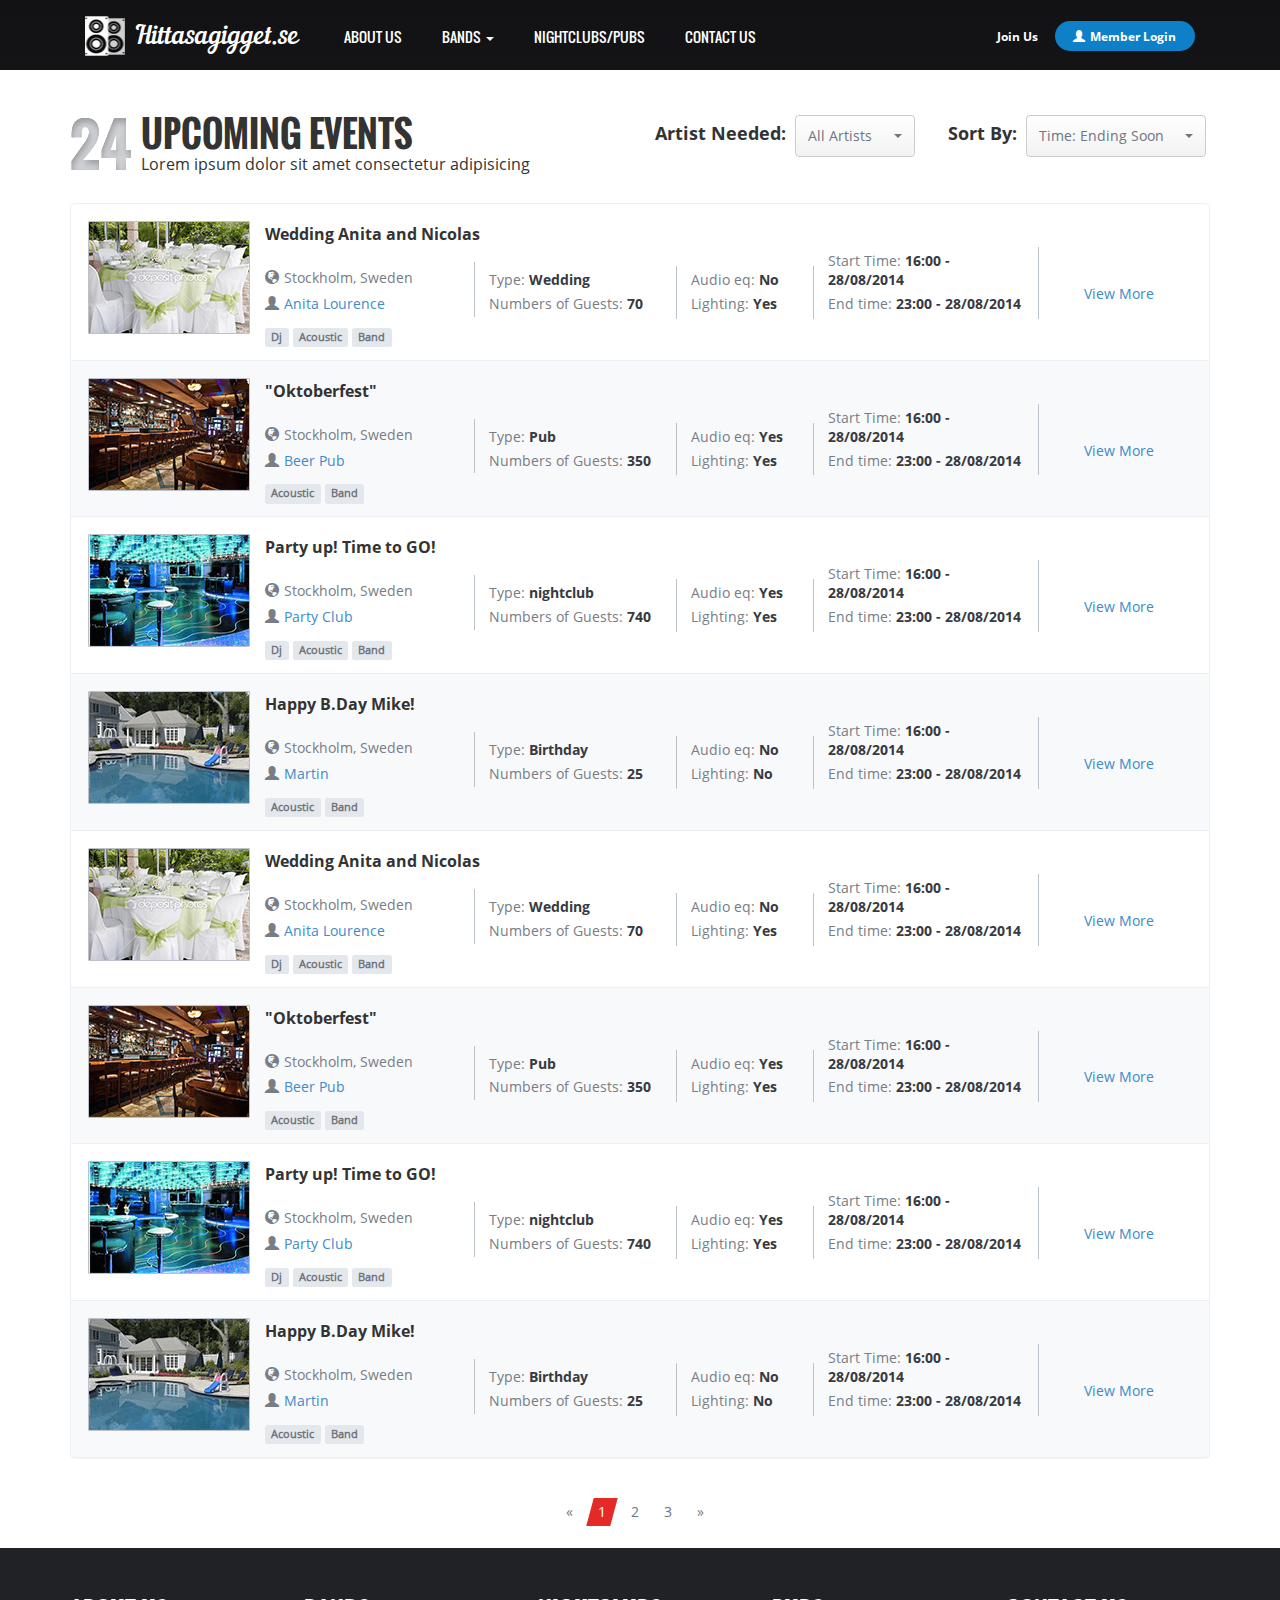
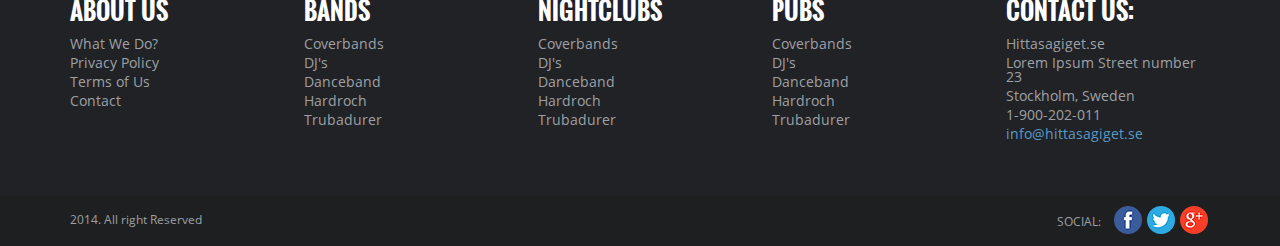
==== commit ae2b3210: "fixes, fixes, fiex part1" ====
--- a/advertisers.html
+++ b/advertisers.html
@@ -107,11 +107,11 @@
 			<div class="container">
 				<div class="row">
 					<div class="col-md-6 title">
+						<div class="number">24</div>
 						<div>
 							<h2>UPCOMING EVENTS</h2>
 							<span>Lorem ipsum dolor sit amet consectetur adipisicing</span>
 						</div>
-						<div class="number">24</div>
 					</div>
 					<div class="col-md-3 selectBox">
 						<p>Artist Needed:</p>
@@ -163,7 +163,7 @@
 								</div>
 								<footer>
 									<span class="label label-default">Dj</span>
-									<span class="label label-default">Acustic</span>
+									<span class="label label-default">Acoustic</span>
 									<span class="label label-default">Band</span>
 								</footer>
 							</div>
@@ -195,7 +195,7 @@
 									<a href="">View More</a>
 								</div>
 								<footer>
-									<span class="label label-default">Acustic</span>
+									<span class="label label-default">Acoustic</span>
 									<span class="label label-default">Band</span>
 								</footer>
 							</div>
@@ -228,7 +228,7 @@
 								</div>
 								<footer>
 									<span class="label label-default">Dj</span>
-									<span class="label label-default">Acustic</span>
+									<span class="label label-default">Acoustic</span>
 									<span class="label label-default">Band</span>
 								</footer>
 							</div>
@@ -260,7 +260,7 @@
 									<a href="">View More</a>
 								</div>
 								<footer>
-									<span class="label label-default">Acustic</span>
+									<span class="label label-default">Acoustic</span>
 									<span class="label label-default">Band</span>
 								</footer>
 							</div>
@@ -293,7 +293,7 @@
 								</div>
 								<footer>
 									<span class="label label-default">Dj</span>
-									<span class="label label-default">Acustic</span>
+									<span class="label label-default">Acoustic</span>
 									<span class="label label-default">Band</span>
 								</footer>
 							</div>
@@ -325,7 +325,7 @@
 									<a href="">View More</a>
 								</div>
 								<footer>
-									<span class="label label-default">Acustic</span>
+									<span class="label label-default">Acoustic</span>
 									<span class="label label-default">Band</span>
 								</footer>
 							</div>
@@ -358,7 +358,7 @@
 								</div>
 								<footer>
 									<span class="label label-default">Dj</span>
-									<span class="label label-default">Acustic</span>
+									<span class="label label-default">Acoustic</span>
 									<span class="label label-default">Band</span>
 								</footer>
 							</div>
@@ -390,7 +390,7 @@
 									<a href="">View More</a>
 								</div>
 								<footer>
-									<span class="label label-default">Acustic</span>
+									<span class="label label-default">Acoustic</span>
 									<span class="label label-default">Band</span>
 								</footer>
 							</div>
--- a/css/style.css
+++ b/css/style.css
@@ -1 +1 @@
-@import "bootstrap-select.min.css";@import "bootstrap-datetimepicker.min.css";html,body,div,span,applet,object,iframe,h1,h2,h3,h4,h5,h6,p,blockquote,pre,a,abbr,acronym,address,big,cite,code,del,dfn,em,img,ins,kbd,q,s,samp,small,strike,strong,sub,sup,tt,var,b,u,i,center,dl,dt,dd,ol,ul,li,fieldset,form,label,legend,table,caption,tbody,tfoot,thead,tr,th,td,article,aside,canvas,details,embed,figure,figcaption,footer,header,hgroup,menu,nav,output,ruby,section,summary,time,mark,audio,video{margin:0;padding:0;border:0;font-size:100%;font:inherit;vertical-align:baseline}article,aside,details,figcaption,figure,footer,header,hgroup,menu,nav,section{display:block}body{line-height:1}ol,ul{list-style:none}blockquote,q{quotes:none}blockquote:before,blockquote:after,q:before,q:after{content:'';content:none}table{border-collapse:collapse;border-spacing:0}@font-face{font-family:Nautilus;src:url(../fonts/Nautilus.otf)}@font-face{font-family:Oswald-Bold;src:url(../fonts/Oswald-Bold.ttf)}@font-face{font-family:Oswald-Light;src:url(../fonts/Oswald-Light.ttf)}@font-face{font-family:Oswald-Regular;src:url(../fonts/Oswald-Regular.ttf)}@font-face{font-family:OpenSans-Bold;src:url(../fonts/OpenSans-Bold.ttf)}@font-face{font-family:OpenSans-Regular;src:url(../fonts/OpenSans-Regular.ttf)}@font-face{font-family:OpenSans-Light;src:url(../fonts/OpenSans-Light.ttf)}header>h2,nav>h2,section>h2,aside>h2,footer>h2,main>h2{text-indent:-9678px;position:absolute}body{font-family:OpenSans-Regular;font-size:14px;overflow-x:hidden}:focus{outline:0}.bootstrap-select .btn-default{background-color:#fff;background:-webkit-gradient(linear,left top,left bottom,from(#fff),to(#f2f2f2));background:-webkit-linear-gradient(top,#fff,#f2f2f2);background:-moz-linear-gradient(top,#fff,#f2f2f2);background:-ms-linear-gradient(top,#fff,#f2f2f2);background:-o-linear-gradient(top,#fff,#f2f2f2);color:#70757e;width:120px;font-family:OpenSans-Regular;outline:0}.bootstrap-select .btn:focus{outline:0!important;border:1px solid #adadad}.bootstrap-select:not([class*=col-]):not([class*=form-control]):not(.input-group-btn){width:auto}.datepicker{padding:5px}.datepicker tr th{font-family:Oswald-Bold;vertical-align:middle;padding-bottom:8px}.datepicker tr th.dow{font-family:Oswald-Bold}.datepicker tr td{font-family:Oswald-Regular}.datepicker .table-condensed>thead>tr>th,.datepicker .table-condensed>tbody>tr>th,.datepicker .table-condensed>tfoot>tr>th,.datepicker .table-condensed>thead>tr>td,.datepicker .table-condensed>tbody>tr>td,.datepicker .table-condensed>tfoot>tr>td{padding:7px}.datepicker .table-condensed>thead>tr>th.prev,.datepicker .table-condensed>thead>tr>th.next{padding-bottom:10px}h3{font-size:24px;font-family:Oswald-Bold,Arial}h4{font-size:16px;font-family:OpenSans-Bold,Arial}.bold{font-family:OpenSans-Bold}.form-control,.btn{height:42px}.btn{-webkit-transition:all .2s;-moz-transition:all .2s;-ms-transition:all .2s;-o-transition:all .2s;color:#FFF;font-family:OpenSans-Bold}.btn:focus,.btn:active{outline:0!important;border:0!important}.btn-action{background-color:#e63432}.btn-action:focus,.btn-action:hover{color:#FFF;background-color:#cc1b19}.btn-primary{background-color:#0c7abe}.btn-primary:focus,.btn-primary:hover{color:#FFF;background-color:#095b8e}.label-default{background-color:#e4e7ec;color:#70757e}.line{width:40px;height:4px;margin:10px auto 0}.lineDarkBlue{background-color:#0d58c8}.lineGreen{background-color:#67ba53}.lineLightBlue{background-color:#0d80c8}.lineRed{background-color:#d82f2d}.lineGray{background-color:#bbd4ed}.eventPanel{padding:2px}.eventPanel img{float:left;margin-right:15px}.eventPanel header{padding:10px 0 5px}.eventPanel header h4{display:inline-block}.eventPanel header span{float:right}.eventPanel .subPanel{border-right:1px solid #bac3cc;padding:5px 10px;display:inline-block;color:#787d86}.eventPanel .subPanel .bold{display:inline;color:#373a3f}.eventPanel .subPanel:last-child{border-right:0;padding:5px 0 5px 10px}.eventPanel .eventPlace{padding:5px 10px 5px 0}.eventPanel .subPanel a,.eventPanel .subPanel>span:last-child{display:block;margin-top:10px}.eventPanel .glyphicon{margin-right:5px;color:#787d86}.eventPanel a:hover>.glyphicon{color:#787d86}.eventPanel .viewMore{border:0;margin-top:0;position:relative;bottom:10px;text-align:center;padding-right:0}.eventPanel footer{margin-top:10px}.pagination{text-align:center}.pagination>li>a{border:0;transform:skewX(-15deg);padding:4px 8px;margin-right:10px}.pagination>li>a span{display:inline-block;transform:skewX(15deg)}.pagination>li>a,.pagination>li>a:hover{color:#70757e}.pagination>li:first-child>a,.pagination>li:last-child>a{border-radius:0}.pagination>.active>a,.pagination>.active>a:hover,.pagination>.active>a:focus{background-color:#e52927;border-color:#e52927}#mainNavigation{background-color:#121214;background:-webkit-gradient(linear,left top,left bottom,from(#121214),to(#141315));background:-webkit-linear-gradient(top,#121214,#141315);background:-moz-linear-gradient(top,#121214,#141315);background:-ms-linear-gradient(top,#121214,#141315);background:-o-linear-gradient(top,#121214,#141315);height:70px;color:#FFF;padding:15px}#mainNavigation h1{font-family:Nautilus,Arial;font-size:26px;margin:10px 25px 10px 10px}#mainNavigation .speakersImage{background:url(../img/speakers.png) no-repeat 50%;width:40px;height:41px}#mainNavigation .nav{font-family:Oswald-Regular,Arial;font-size:14px;position:relative;bottom:3px}#mainNavigation .nav .open .dropdown-toggle{height:58px}#mainNavigation .nav .open>a,#mainNavigation .nav .open>a:hover,#mainNavigation .nav .open>a:focus{background-color:#FFF;color:#121315}#mainNavigation .nav li a{padding:15px 20px;color:#FFF}#mainNavigation .nav li a:hover,#mainNavigation .nav li a:focus,#mainNavigation .nav li a:active{color:#141315}#mainNavigation .dropdown-menu{width:440px;padding:0;border:0;border-radius:0;box-shadow:none}#mainNavigation .dropdown-menu .col-md-6:first-child{padding-right:5px}#mainNavigation .dropdown-menu .col-md-6:last-child{padding-left:5px}#mainNavigation .dropdown-menu li{position:relative;padding:10px}#mainNavigation .dropdown-menu li a{font-size:16px;font-family:Oswald-Bold;color:#121315;padding:10px;position:absolute}#mainNavigation .dropdown-menu li a:hover,#mainNavigation .dropdown-menu li.viewAll a{color:#0d80c8}#mainNavigation .dropdown-menu li span{color:#5f6a7d;position:relative;bottom:10px;padding-left:10px}#mainNavigation .dropdown-menu li.viewAll{text-align:center;height:80px}#mainNavigation .dropdown-menu li.viewAll a{display:inline-block;position:relative;top:15px}#mainNavigation .dropdown-menu li:hover{background-color:#f1f4f8}#mainNavigation .speakersImage,#mainNavigation h1{display:inline-block;float:left}#mainNavigation .login{float:right;padding:6px 0 6px 45px;font-family:OpenSans-Bold,Arial}#mainNavigation .login *{font-size:12px}#mainNavigation .login .joinUs{margin-right:13px}#mainNavigation .login .member{display:inline-block;background-color:#0d80c8;width:140px;height:30px;border-radius:15px;padding:8px 18px}#mainNavigation .login .member span{margin-right:5px}#mainNavigation .login .joinUs,#mainNavigation .login .member{color:#FFF;text-decoration:none}@media (max-width:991px){.navbar-header{float:none}.navbar-toggle{display:block}.navbar-collapse{border-top:1px solid transparent;box-shadow:inset 0 1px 0 rgba(255,255,255,.1)}.navbar-collapse.collapse{display:none!important}.navbar-nav{float:none!important;margin:7.5px -15px}.navbar-nav>li{float:none}.navbar-nav>li>a{padding-top:10px;padding-bottom:10px}.navbar-collapse.collapse.in{display:block!important}.collapsing{overflow:hidden!important}}.mobileNavigation,.nav .memberLoginResponsive{display:none}@media screen and (max-width:1199px){#mainNavigation .login{padding:6px 0 6px 10px}}@media (max-width:991px){.navbar-header{float:none}.navbar-toggle{display:block}.navbar-collapse{border-top:1px solid transparent;box-shadow:inset 0 1px 0 rgba(255,255,255,.1)}.navbar-collapse.collapse{display:none!important}.navbar-nav{float:none!important;margin:7.5px -15px}.navbar-nav>li{float:none}.navbar-nav>li>a{padding-top:10px;padding-bottom:10px}.navbar-collapse.collapse.in{display:block!important}.collapsing{overflow:hidden!important}}@media screen and (min-width:768px) and (max-width:991px){#mainNavigation .dropdown-menu{position:relative;float:none}#mainNavigation .navbar-collapse{margin:0 -100px}}@media screen and (max-width:991px){.mobileNavigation{display:block}nav .icon-bar{background-color:#FFF}nav .navbar-toggle{margin-top:4px;margin-left:15px}#mainNavigation .navbar-collapse .login,#mainNavigation .navbar-collapse .speakersImage,#mainNavigation .navbar-collapse h1{display:none}#mainNavigation .container{padding:0}#mainNavigation .navbar-header{padding-bottom:5px}#mainNavigation .nav{z-index:2;background-color:#1a1a1b;margin-top:0}#mainNavigation .nav li a{text-align:center}#mainNavigation .dropdown-menu{width:100%;background-color:#fff;padding-bottom:20px}#mainNavigation .dropdown-menu .row{text-align:center}#mainNavigation .dropdown-menu li{display:inline-block;width:30%;text-align:left}#mainNavigation .dropdown-menu li.viewAll{top:10px}#mainNavigation .dropdown-menu li.viewAll a{position:absolute;top:25%;right:30%}.navbar-collapse.in{overflow:hidden;max-height:100%;background-color:#121214}#mainNavigation .dropdown-menu li.width768{width:31%}#mainNavigation .dropdown-menu .col-md-6:last-child{padding-left:15px}#mainNavigation .dropdown-menu .col-md-6:last-child li:first-child{margin-left:9px}}@media screen and (max-width:639px){#mainNavigation .dropdown-menu li,#mainNavigation .dropdown-menu li.width768{width:100%}#mainNavigation .dropdown-menu .col-md-6:last-child li:first-child{margin-left:0}#mainNavigation .dropdown-menu li{text-align:center}#mainNavigation .dropdown-menu li.viewAll a{top:30%;right:43%}}@media screen and (max-width:569px){#mainNavigation .mobileNavigation .login{display:none}#mainNavigation .nav .memberLoginResponsive{display:block;padding:15px 50px}#mainNavigation .nav .memberLoginResponsive a{padding:10px}#mainNavigation .nav .memberLoginResponsive a:focus,#mainNavigation .nav .memberLoginResponsive a:hover{color:#FFF;background-color:#095b8e}#mainNavigation .memberLoginResponsive a .glyphicon{margin-right:5px}}@media screen and (max-width:365px){#mainNavigation .navbar-toggle{margin-left:0;margin-right:0}#mainNavigation h1{font-size:20px}#mainNavigation .nav .memberLoginResponsive{padding:15px 5px}#mainNavigation .dropdown-menu li{text-align:left}#mainNavigation .dropdown-menu li.viewAll a{right:34%}}#links{padding:50px 0;background-color:#202225}#links .customWidth{width:20%}#links h3{margin-bottom:15px;color:#FFF}#links li{margin-bottom:5px}#links li,#links a{color:#9ea0a5}#links .mailTo{color:#589ac4}#mainFooter{padding:10px 0;background-color:#1d1f21;color:#9ea0a5;font-size:12px}#mainFooter span:last-child{position:relative;top:8px}#mainFooter .socialIcons{float:right}#mainFooter .socialIcons span:first-child{margin-right:10px;position:relative;top:-8px}#mainFooter .socialIcons .icon{display:inline-block;width:28px;height:28px;margin-right:2px}#mainFooter .socialIcons .facebook{background:url(../img/facebook-icon.png) no-repeat 50% 0}#mainFooter .socialIcons .twitter{background:url(../img/twitter-icon.png) no-repeat 50% 0}#mainFooter .socialIcons .google{background:url(../img/google-icon.png) no-repeat 50% 0}#lookingForBrand{height:550px;position:relative;background:url(../img/header-bg.png) 50% 0 no-repeat fixed}@media screen and (min-width:1641px){#lookingForBrand{-webkit-background-size:cover;-moz-background-size:cover;-o-background-size:cover;background-size:cover}}#lookingForBrand .bandSearch{position:relative;top:173px;text-align:center;width:100%;color:#FFF}#lookingForBrand h2{font-size:54px;font-family:Oswald-Bold,Arial}#lookingForBrand p{font-size:16px;color:#c7c7c7;margin:10px 0 15px}#lookingForBrand form{padding:0 82px}#lookingForBrand form .form-control{margin-right:10px;font-size:14px;color:#70757e;-webkit-transition:all .2s;-moz-transition:all .2s;-ms-transition:all .2s;-o-transition:all .2s;opacity:.9}#lookingForBrand form .form-control:focus{opacity:1}#lookingForBrand form .location,#lookingForBrand form .partyDay{width:150px}#lookingForBrand form .location,#lookingForBrand form .partyType{padding-left:25px}#lookingForBrand form .location{background:url(../img/pin.png) #fff 4% center no-repeat;float:left}#lookingForBrand form .partyDay{background:url(../img/calendar.png) #fff 94% center no-repeat;padding-right:25px}#lookingForBrand form .partyType{width:310px;background:url(../img/drink.png) #fff 2% center no-repeat;float:left}#lookingForBrand form .btn{width:135px}#benefits{padding:40px 0}#benefits h4{display:inline-block;margin-bottom:15px;color:#2a2c2f}#benefits p{line-height:145%}#benefits .glyphicon{margin-right:10px}#benefits p,#benefits .glyphicon{color:#7b828e}#numbers{background:url(../img/header-bg.png) 50% 400px no-repeat fixed;padding:90px 0 75px;position:relative;color:#FFF}@media screen and (min-width:1641px){#numbers{-webkit-background-size:cover;-moz-background-size:cover;-o-background-size:cover;background-size:cover}}#numbers .customWidth{width:20%;text-align:center}#numbers .number{display:block;font-family:Oswald-Bold;font-size:52px}#numbers .type{font-family:Oswald-Regular;font-size:24px}#numbers .number,#numbers .type{margin-bottom:10px}#mostPopular{padding:65px 0}#mostPopular .title{font-family:Oswald-Bold,Arial;font-size:24px}#mostPopular .popularBand{margin-bottom:35px;position:relative}#mostPopular .line{margin:10px 0}#mostPopular .description{position:absolute;background-color:rgba(255,255,255,.9);bottom:1px;width:100%;padding:10px}#mostPopular .description h4{margin-bottom:5px}#mostPopular .description p{font-size:12px}#imageBackground{margin-top:-3px}#imageBackground>.container{padding:0;width:1200px}#profileDescription img{width:100%}#profileDescription .leftSide{bottom:220px}#profileDescription .leftSide .bandName,#profileDescription .leftSide .votes{padding-bottom:10px;border-bottom:1px dashed #d5d9de}#profileDescription .leftSide .bandName h3{display:inline-block;font-family:Oswald-Regular;font-size:26px}#profileDescription .leftSide .bandName span{float:right;margin-top:12px}#profileDescription .leftSide .votes{padding-top:10px}#profileDescription .leftSide .votes span:last-child{float:right}#profileDescription .leftSide .details{padding-top:10px;padding-bottom:10px}#profileDescription .leftSide .details span:first-child{color:#9ba0aa}#profileDescription .leftSide .details span:last-child{font-family:OpenSans-Bold}#profileDescription .leftSide .bandName span,#profileDescription .leftSide .votes span:last-child{font-size:12px}#profileDescription .leftSide .btn{width:100%;margin-top:10px}#profileDescription .leftSide .panelSummary .panel-body{padding:0 15px}#profileDescription .leftSide .panelSummary .singleRow{padding:15px 0;border-bottom:1px dashed #d5d9de}#profileDescription .leftSide .panelSummary .singleRow:last-child{border:0}#profileDescription .leftSide .panelSummary .singleRow span:last-child{display:inline-block;float:right}#profileDescription .leftSide .panelSummary .singleRow span:last-child>span{display:inline-block;width:auto;background-color:#e4e7ec;font-size:11px;padding:5px;border-radius:3px}#latestStuff,#pressrelease{margin-top:20px}#latestStuff .panel{border-radius:0;border-bottom:0;margin-bottom:0}#latestStuff h3+.panel{border-radius:4px 4px 0 0}#latestStuff .panel:last-child{border-radius:0 0 4px 4px;border-bottom:1px solid #DDD}#latestStuff h3{padding:15px 0}#latestStuff h3:after,#pressrelease h3:after{content:":";padding-left:2px}#latestStuff .newSongPanel{padding:20px;background-color:#f8f9fa}#latestStuff .newSongPanel img{float:left;margin-right:15px}#latestStuff .newSongPanel h4{padding:5px 0}#latestStuff .newSongPanel .date{float:right;position:relative;bottom:7px}#pressrelease h3{padding:15px 0 0 15px}#pressrelease .release{border-bottom:1px dashed #d5d9de;margin-top:13px}#pressrelease .release:first-child{margin-top:0}#pressrelease .release div{display:inline-block;width:70%;position:relative;bottom:8px;padding-left:5px;margin-bottom:-5px}#pressrelease .release div p{font-size:12px;color:#70757e;line-height:175%}#pressrelease .release div span{font-size:12px;color:#aeb2ba;font-style:italic;float:right;position:relative;bottom:15px}#pressrelease .btn{width:100%;margin-top:13px}#upcomingEvents{padding:45px 0 30px}#upcomingEvents .title{font-family:Oswald-Bold}#upcomingEvents .title .number{font-size:58px;float:left;margin-right:10px;color:#cccdcf;color:rgba(0,0,0,0);text-shadow:.05em .05em .05em rgba(255,255,255,.25),0 0 0 #cbcdcf}#upcomingEvents .title>div,#upcomingEvents .title .number{display:inline-block}#upcomingEvents .title>div span{display:inline-block;margin-top:5px;font-size:16px;font-family:OpenSans-Regular}#upcomingEvents .title>div h2{font-size:36px;position:relative}#upcomingEvents .selectBox p{display:inline-block;font-family:OpenSans-Bold;font-size:18px;margin-right:5px}#upcomingEvents .selectBoxSecond .selectpicker{width:180px}#eventList .eventPanel{margin-bottom:0;border-radius:0;border:1px solid #eceff5}#eventList .eventPanel:nth-child(even){background-color:#f8f9fa;border:0;border-right:1px solid #eceff5;border-left:1px solid #eceff5}#eventList .eventPanel:first-child{border-radius:5px 5px 0 0}#eventList .eventPanel:last-child{border-radius:0 0 5px 5px;margin-bottom:20px;border-bottom:1px solid #eceff5}#eventList .eventPlace{width:19%}#eventList .eventType{width:18%}#eventList .eventStuff{width:12%}#eventList .eventDate{width:20%}#eventList .viewMore{width:13%}#registrationPage{background-color:#f6f6f6}#registrationPage h2{font-size:38px;line-height:125%;font-family:Oswald-Bold;margin-top:120px;text-align:center}.inputsWrapper{margin-top:15px;margin-bottom:15px;padding:15px 0 0;border-top:1px solid #d4d4d4;border-bottom:1px solid #d4d4d4;position:relative}.inputsWrapper .glyphicon-music{position:absolute;top:-12px;left:48.5%;z-index:1;display:inline-block;width:20px;height:20px;background-color:#f6f6f6;color:#d4d4d4}.inputsWrapper .glyphicon-music:before{position:relative;top:20%;left:15%}.inputsWrapper .form-control{margin-bottom:15px}.submitRow{padding-bottom:15px}.submitRow>div:first-child{top:8px}.submitRow input+label{margin-left:5px;position:relative;bottom:1px;cursor:pointer}.submitRow input+label a{color:#373a3f;font-family:OpenSans-Bold}.submitRow .btn{width:135px}#registeredUsers{padding:65px 0;text-align:center}#registeredUsers .number{display:inline-block;font-size:52px;margin-right:10px;color:#cccdcf;font-family:Oswald-Bold;color:rgba(0,0,0,0);text-shadow:.05em .05em .05em rgba(255,255,255,.25),0 0 0 #cbcdcf}#registeredUsers .number.user{font-size:24px;margin-top:8px}#nightclubsSearch{padding:45px 0 30px}#nightclubsSearch .title{font-family:Oswald-Bold}#nightclubsSearch .title .number{font-size:58px;float:left;margin-right:10px;color:#cccdcf;color:rgba(0,0,0,0);text-shadow:.05em .05em .05em rgba(255,255,255,.25),0 0 0 #cbcdcf}#nightclubsSearch .title>div,#nightclubsSearch .title .number{display:inline-block}#nightclubsSearch .title>div span{display:inline-block;margin-top:5px;font-size:16px;font-family:OpenSans-Regular}#nightclubsSearch .title>div h2{font-size:36px;position:relative}#nightclubsSearch input{display:inline-block;background:url(../img/pin.png) #fff 3% center no-repeat;padding-left:25px;margin-right:10px;width:70%}#googleMaps{height:360px}#searchResults{padding:65px 0}#searchResults .title{font-family:Oswald-Bold,Arial;font-size:24px}#searchResults .popularBand{margin-bottom:35px;position:relative}#searchResults .line{margin:10px 0}#searchResults .description{position:absolute;background-color:rgba(255,255,255,.9);bottom:1px;width:100%;padding:10px}#searchResults .description h4{margin-bottom:5px}#searchResults .description p{font-size:12px}#searchFilters .category{display:inline-block;font-family:OpenSans-Bold;font-size:18px;padding:10px 0}#searchFilters label{padding:10px 0 5px;margin-left:5px}#searchFilters .row:last-child{margin-top:20px}.advertisement{background:url(../img/advertisement.png) no-repeat;width:220px;height:220px}@media screen and (max-width:1199px){#lookingForBrand form{padding:0 69px}#lookingForBrand form .btn{margin-top:10px}#mostPopular img{width:225px}}@media screen and (max-width:991px){#lookingForBrand h2{display:inline-block}#lookingForBrand .bandSearch{padding:0 100px;top:73px}#lookingForBrand .bandSearch form{padding:0 85px}#lookingForBrand .bandSearch form .partyType,#lookingForBrand .bandSearch form .btn{width:340px}#lookingForBrand .bandSearch form .location,#lookingForBrand .bandSearch form .partyDay{width:165px;margin-bottom:10px}#lookingForBrand .bandSearch form .btn{margin-right:10px}#mostPopular img{width:100%}#benefits h4{width:80%}#benefits .glyphicon{vertical-align:top}#numbers .customWidth{width:33%}#numbers .customResponsive{padding:0 165px}#numbers .customResponsive .customWidth{width:40%;margin-top:70px}#numbers .customResponsive .customWidth:last-child{float:right}#links{padding:50px 15px}#links .customWidth{width:26%}#links .pubs{width:22%}#links .customWidth:last-child{width:100%;text-align:center;margin-top:50px}}@media screen and (max-width:767px){#lookingForBrand .bandSearch{padding:0 30px}#lookingForBrand .bandSearch form{display:inline-block;padding:0}#lookingForBrand .bandSearch form .location,#lookingForBrand .bandSearch form .partyType,#lookingForBrand .bandSearch form .partyDay{display:inline-block}#lookingForBrand .bandSearch form .location,#lookingForBrand .bandSearch form .partyType{float:none}#benefits{padding:40px 0 10px}#benefits p{margin-bottom:30px}#numbers{position:relative;padding:50px 0 160px}#numbers .number{font-size:48px}#numbers .customResponsive{padding:0}#numbers .customWidth,#numbers .customResponsive .customWidth{width:49%;display:inline-block}#numbers .customResponsive .customWidth{margin:20px 0}#numbers .danceBands{position:absolute;left:25%;bottom:50px}#links .customWidth{width:auto;text-align:center}#links .customWidth,#links .customWidth:last-child{margin-top:40px}#links .customWidth li{margin-bottom:10px}#mainFooter .socialIcons{width:100%;text-align:center;padding:20px 0;position:relative;z-index:5}#mainFooter .socialIcons span:first-child{display:inline-block;width:100%}#mainFooter span:last-child{display:block;text-align:center;padding-bottom:20px}}@media screen and (max-width:529px){#lookingForBrand{height:450px}#lookingForBrand .bandSearch{padding:50px 10px;position:relative;top:0}#lookingForBrand .bandSearch h2{font-size:42px}#lookingForBrand .bandSearch p{display:none}#lookingForBrand .bandSearch form{margin-top:20px}}@media screen and (max-width:479px){#lookingForBrand .bandSearch{padding:70px 10px}#lookingForBrand .bandSearch h2{font-size:38px}#lookingForBrand .bandSearch form .partyType,#lookingForBrand .bandSearch form .btn{width:295px}#lookingForBrand .bandSearch form .location,#lookingForBrand .bandSearch form .partyDay{width:140px}}@media screen and (max-width:379px){.bandSearchWrapper{padding:0}#lookingForBrand .bandSearch form h2{font-size:36px}#lookingForBrand .bandSearch form .partyType,#lookingForBrand .bandSearch form .btn{width:255px}#lookingForBrand .bandSearch form .location,#lookingForBrand .bandSearch form .partyDay{width:120px}#numbers .type{font-size:20px}#numbers .number{font-size:44px}}@media screen and (max-width:1199px){#pressrelease .release{display:inline-block;width:49.5%;border:0}#pressrelease .release img{float:left}#pressrelease .release div{bottom:0;width:64%}#pressrelease .btn-action{position:relative;bottom:17px;padding:5px 22px;height:47px;margin:0;width:auto}#latestStuff .eventPanel h4{width:48%}#latestStuff .eventPanel header{padding:0 5px}#latestStuff .eventPanel .eventPlace{padding:10px 10px 5px 0}#latestStuff .panel:last-child{margin-bottom:40px}}@media screen and (max-width:991px){#pressrelease>div,#latestStuff>div{padding-left:0;width:62%}#profileDescription .leftSide{width:38%}#latestStuff span,#latestStuff a{font-size:13px}}@media screen and (max-width:767px){#profileDescription .leftSide{width:50%;float:left;margin-bottom:-220px}#profileDescription .panelSummary{display:none}#pressrelease>div{width:50%}#pressrelease .release{width:100%}#pressrelease .btn-action{margin-top:30px}#pressrelease .panel-body{padding-bottom:0}#pressrelease .panel{margin-bottom:0}#latestStuff>div{width:100%;float:right;padding-left:15px}}@media screen and (max-width:639px){#latestStuff span,#latestStuff a{font-size:13px}#latestStuff .eventPanel img{margin-right:10px}#latestStuff .eventPanel .eventPlace{padding:10px 5px 5px 0}#latestStuff .eventPanel .eventType{padding:5px 0}#latestStuff .eventPanel h4{margin-bottom:5px;width:62%}#latestStuff .eventPanel h4,#latestStuff .newSongPanel h4{font-size:15px}#latestStuff header span{margin-bottom:8px}#latestStuff .newSongPanel{padding:10px 0 0}#latestStuff .newSongPanel img{margin-top:5px}#profilePage .panel-body{padding:10px}}@media screen and (max-width:520px){#profileDescription .leftSide,#pressrelease>div,#latestStuff>div{width:100%}#latestStuff .eventPanel img{width:80px}}@media screen and (max-width:359px){#latestStuff .eventPanel{position:relative}#latestStuff .eventPanel .eventType{position:absolute;bottom:10%;left:160px}#latestStuff .newSongPanel .date{bottom:32px}}@media screen and (max-width:767px){.submitRow .btn{position:relative;bottom:20px}}@media screen and (max-width:409px){.submitRow .btn{width:100%;top:15px;height:50px}#registrationPage h2{margin-top:20px}.submitRow>div:first-child{top:0}#registeredUsers{padding:50px 0}}+@import "bootstrap-select.min.css";@import "bootstrap-datetimepicker.min.css";html,body,div,span,applet,object,iframe,h1,h2,h3,h4,h5,h6,p,blockquote,pre,a,abbr,acronym,address,big,cite,code,del,dfn,em,img,ins,kbd,q,s,samp,small,strike,strong,sub,sup,tt,var,b,u,i,center,dl,dt,dd,ol,ul,li,fieldset,form,label,legend,table,caption,tbody,tfoot,thead,tr,th,td,article,aside,canvas,details,embed,figure,figcaption,footer,header,hgroup,menu,nav,output,ruby,section,summary,time,mark,audio,video{margin:0;padding:0;border:0;font-size:100%;font:inherit;vertical-align:baseline}article,aside,details,figcaption,figure,footer,header,hgroup,menu,nav,section{display:block}body{line-height:1}ol,ul{list-style:none}blockquote,q{quotes:none}blockquote:before,blockquote:after,q:before,q:after{content:'';content:none}table{border-collapse:collapse;border-spacing:0}@font-face{font-family:Nautilus;src:url(../fonts/Nautilus.otf)}@font-face{font-family:Oswald-Bold;src:url(../fonts/Oswald-Bold.ttf)}@font-face{font-family:Oswald-Light;src:url(../fonts/Oswald-Light.ttf)}@font-face{font-family:Oswald-Regular;src:url(../fonts/Oswald-Regular.ttf)}@font-face{font-family:OpenSans-Bold;src:url(../fonts/OpenSans-Bold.ttf)}@font-face{font-family:OpenSans-Regular;src:url(../fonts/OpenSans-Regular.ttf)}@font-face{font-family:OpenSans-Light;src:url(../fonts/OpenSans-Light.ttf)}header>h2,nav>h2,section>h2,aside>h2,footer>h2,main>h2{text-indent:-9678px;position:absolute}body{font-family:OpenSans-Regular;font-size:14px;overflow-x:hidden}:focus{outline:0}.bootstrap-select .btn-default{background-color:#fff;background:-webkit-gradient(linear,left top,left bottom,from(#fff),to(#f2f2f2));background:-webkit-linear-gradient(top,#fff,#f2f2f2);background:-moz-linear-gradient(top,#fff,#f2f2f2);background:-ms-linear-gradient(top,#fff,#f2f2f2);background:-o-linear-gradient(top,#fff,#f2f2f2);color:#70757e;width:120px;font-family:OpenSans-Regular;outline:0}.bootstrap-select .btn:focus{outline:0!important;border:1px solid #adadad}.bootstrap-select:not([class*=col-]):not([class*=form-control]):not(.input-group-btn){width:auto}.datepicker{padding:5px}.datepicker tr th{font-family:Oswald-Bold;vertical-align:middle;padding-bottom:8px}.datepicker tr th.dow{font-family:Oswald-Bold}.datepicker tr td{font-family:Oswald-Regular}.datepicker .table-condensed>thead>tr>th,.datepicker .table-condensed>tbody>tr>th,.datepicker .table-condensed>tfoot>tr>th,.datepicker .table-condensed>thead>tr>td,.datepicker .table-condensed>tbody>tr>td,.datepicker .table-condensed>tfoot>tr>td{padding:7px}.datepicker .table-condensed>thead>tr>th.prev,.datepicker .table-condensed>thead>tr>th.next{padding-bottom:10px}h3{font-size:24px;font-family:Oswald-Bold,Arial}h4{font-size:16px;font-family:OpenSans-Bold,Arial}.bold{font-family:OpenSans-Bold}.form-control,.btn{height:42px}.btn{-webkit-transition:all .2s;-moz-transition:all .2s;-ms-transition:all .2s;-o-transition:all .2s;color:#FFF;font-family:OpenSans-Bold}.btn:focus,.btn:active{outline:0!important;border:0!important}.btn-action{background-color:#e63432}.btn-action:focus,.btn-action:hover{color:#FFF;background-color:#cc1b19}.btn-primary{background-color:#0c7abe}.btn-primary:focus,.btn-primary:hover{color:#FFF;background-color:#095b8e}.label-default{background-color:#e4e7ec;color:#70757e}.line{width:40px;height:4px;margin:10px auto 0}.lineDarkGray{background-color:#cbcdcf}.lineDarkBlue{background-color:#0d58c8}.lineGreen{background-color:#67ba53}.lineLightBlue{background-color:#0d80c8}.lineRed{background-color:#d82f2d}.lineGray{background-color:#bbd4ed}.eventPanel{padding:2px}.eventPanel img{float:left;margin-right:15px}.eventPanel header{padding:5px 0}.eventPanel header h4{display:inline-block}.eventPanel header span{float:right}.eventPanel .subPanel{border-right:1px solid #bac3cc;padding:5px 10px;display:inline-block;color:#787d86}.eventPanel .subPanel .bold{display:inline;color:#373a3f}.eventPanel .subPanel span{line-height:135%}.eventPanel .subPanel:last-child{border-right:0;padding:5px 0 5px 10px}.eventPanel .eventPlace{padding:5px 10px 5px 0}.eventPanel .subPanel a,.eventPanel .subPanel>span:last-child{display:block;margin-top:5px}.eventPanel .glyphicon{margin-right:5px;color:#787d86}.eventPanel a:hover>.glyphicon{color:#787d86}.eventPanel .viewMore{border:0;margin-top:0;position:relative;bottom:10px;text-align:center;padding-right:0}.eventPanel footer{margin-top:10px}.pagination{text-align:center}.pagination>li>a{border:0;transform:skewX(-15deg);padding:4px 8px;margin-right:10px}.pagination>li>a span{display:inline-block;transform:skewX(15deg)}.pagination>li>a,.pagination>li>a:hover{color:#70757e}.pagination>li:first-child>a,.pagination>li:last-child>a{border-radius:0}.pagination>.active>a,.pagination>.active>a:hover,.pagination>.active>a:focus{background-color:#e52927;border-color:#e52927}#mainNavigation{background-color:#121214;background:-webkit-gradient(linear,left top,left bottom,from(#121214),to(#141315));background:-webkit-linear-gradient(top,#121214,#141315);background:-moz-linear-gradient(top,#121214,#141315);background:-ms-linear-gradient(top,#121214,#141315);background:-o-linear-gradient(top,#121214,#141315);height:70px;color:#FFF;padding:15px}#mainNavigation h1{font-family:Nautilus,Arial;font-size:26px;margin:10px 25px 10px 10px}#mainNavigation .speakersImage{background:url(../img/speakers.png) no-repeat 50%;width:40px;height:41px}#mainNavigation .nav{font-family:Oswald-Regular,Arial;font-size:14px;position:relative;bottom:3px}#mainNavigation .nav .open .dropdown-toggle:after{content:"";display:block;padding:0;line-height:1px;outline:19px solid #FFF;position:absolute;top:67px;width:59%;left:19px}#mainNavigation .nav .open>a,#mainNavigation .nav .open>a:hover,#mainNavigation .nav .open>a:focus{background-color:#FFF;color:#121315}#mainNavigation .nav li a{padding:15px 20px;color:#FFF}#mainNavigation .nav li a:hover,#mainNavigation .nav li a:focus,#mainNavigation .nav li a:active{color:#141315}#mainNavigation .dropdown-menu{top:58px;width:440px;padding:0;border:0;border-radius:0;box-shadow:none}#mainNavigation .dropdown-menu .col-md-6:first-child{padding-right:5px}#mainNavigation .dropdown-menu .col-md-6:last-child{padding-left:5px}#mainNavigation .dropdown-menu li{position:relative;padding:10px}#mainNavigation .dropdown-menu li a{font-size:16px;font-family:Oswald-Bold;color:#121315;padding:10px;position:absolute}#mainNavigation .dropdown-menu li a:hover,#mainNavigation .dropdown-menu li.viewAll a{color:#0d80c8}#mainNavigation .dropdown-menu li span{color:#5f6a7d;position:relative;bottom:10px;padding-left:10px}#mainNavigation .dropdown-menu li.viewAll{text-align:center;height:80px}#mainNavigation .dropdown-menu li.viewAll a{display:inline-block;position:relative;top:15px}#mainNavigation .dropdown-menu li:hover{background-color:#f1f4f8}#mainNavigation .speakersImage,#mainNavigation h1{display:inline-block;float:left}#mainNavigation .login{float:right;padding:6px 0 6px 45px;font-family:OpenSans-Bold,Arial}#mainNavigation .login *{font-size:12px}#mainNavigation .login .joinUs{margin-right:13px}#mainNavigation .login .member{display:inline-block;background-color:#0d80c8;width:140px;height:30px;border-radius:15px;padding:8px 18px}#mainNavigation .login .member span{margin-right:5px}#mainNavigation .login .joinUs,#mainNavigation .login .member{color:#FFF;text-decoration:none}@media (max-width:991px){.navbar-header{float:none}.navbar-toggle{display:block}.navbar-collapse{border-top:1px solid transparent;box-shadow:inset 0 1px 0 rgba(255,255,255,.1)}.navbar-collapse.collapse{display:none!important}.navbar-nav{float:none!important;margin:7.5px -15px}.navbar-nav>li{float:none}.navbar-nav>li>a{padding-top:10px;padding-bottom:10px}.navbar-collapse.collapse.in{display:block!important}.collapsing{overflow:hidden!important}}.mobileNavigation,.nav .memberLoginResponsive{display:none}@media screen and (max-width:1199px){#mainNavigation .login{padding:6px 0 6px 10px}}@media (max-width:991px){.navbar-header{float:none}.navbar-toggle{display:block}.navbar-collapse{border-top:1px solid transparent;box-shadow:inset 0 1px 0 rgba(255,255,255,.1)}.navbar-collapse.collapse{display:none!important}.navbar-nav{float:none!important;margin:7.5px -15px}.navbar-nav>li{float:none}.navbar-nav>li>a{padding-top:10px;padding-bottom:10px}.navbar-collapse.collapse.in{display:block!important}.collapsing{overflow:hidden!important}}@media screen and (min-width:768px) and (max-width:991px){#mainNavigation .dropdown-menu{position:relative;float:none;top:0}#mainNavigation .navbar-collapse{margin:0 -100px}.open .dropdown-toggle:after{display:none}}@media screen and (max-width:991px){.mobileNavigation{display:block}nav .icon-bar{background-color:#FFF}nav .navbar-toggle{margin-top:4px;margin-left:15px}#mainNavigation .navbar-collapse .login,#mainNavigation .navbar-collapse .speakersImage,#mainNavigation .navbar-collapse h1{display:none}#mainNavigation .container{padding:0}#mainNavigation .navbar-header{padding-bottom:5px}#mainNavigation .nav{z-index:2;background-color:#1a1a1b;margin-top:0}#mainNavigation .nav li a{text-align:center}#mainNavigation .dropdown-menu{width:100%;background-color:#fff;padding-bottom:20px}#mainNavigation .dropdown-menu .row{text-align:center}#mainNavigation .dropdown-menu li{display:inline-block;width:30%;text-align:left}#mainNavigation .dropdown-menu li.viewAll{top:10px}#mainNavigation .dropdown-menu li.viewAll a{position:absolute;top:25%;right:30%}.navbar-collapse.in{overflow:hidden;max-height:100%;background-color:#121214}#mainNavigation .dropdown-menu li.width768{width:31%}#mainNavigation .dropdown-menu .col-md-6:last-child{padding-left:15px}#mainNavigation .dropdown-menu .col-md-6:last-child li:first-child{margin-left:9px}}@media screen and (max-width:639px){#mainNavigation .dropdown-menu li,#mainNavigation .dropdown-menu li.width768{width:100%}#mainNavigation .dropdown-menu .col-md-6:last-child li:first-child{margin-left:0}#mainNavigation .dropdown-menu li{text-align:center}#mainNavigation .dropdown-menu li.viewAll a{top:30%;right:43%}}@media screen and (max-width:569px){#mainNavigation .mobileNavigation .login{display:none}#mainNavigation .nav .memberLoginResponsive{display:block;padding:15px 50px}#mainNavigation .nav .memberLoginResponsive a{padding:10px}#mainNavigation .nav .memberLoginResponsive a:focus,#mainNavigation .nav .memberLoginResponsive a:hover{color:#FFF;background-color:#095b8e}#mainNavigation .memberLoginResponsive a .glyphicon{margin-right:5px}}@media screen and (max-width:365px){#mainNavigation .navbar-toggle{margin-left:0;margin-right:0}#mainNavigation h1{font-size:20px}#mainNavigation .nav .memberLoginResponsive{padding:15px 5px}#mainNavigation .dropdown-menu li{text-align:left}#mainNavigation .dropdown-menu li.viewAll a{right:34%}}#links{padding:50px 0;background-color:#202225}#links .customWidth{width:20%}#links h3{margin-bottom:15px;color:#FFF}#links li{margin-bottom:5px}#links li,#links a{color:#9ea0a5}#links .mailTo{color:#589ac4}#mainFooter{padding:10px 0;background-color:#1d1f21;color:#9ea0a5;font-size:12px}#mainFooter span:last-child{position:relative;top:8px}#mainFooter .socialIcons{float:right}#mainFooter .socialIcons span:first-child{margin-right:10px;position:relative;top:-8px}#mainFooter .socialIcons .icon{display:inline-block;width:28px;height:28px;margin-right:2px}#mainFooter .socialIcons .facebook{background:url(../img/facebook-icon.png) no-repeat 50% 0}#mainFooter .socialIcons .twitter{background:url(../img/twitter-icon.png) no-repeat 50% 0}#mainFooter .socialIcons .google{background:url(../img/google-icon.png) no-repeat 50% 0}#homepage .lookingForBrand{height:550px;position:relative;background:url(../img/header-bg.png) 50% 0 no-repeat fixed}@media screen and (min-width:1641px){#homepage .lookingForBrand{-webkit-background-size:cover;-moz-background-size:cover;-o-background-size:cover;background-size:cover}}#homepage .lookingForBrand .bandSearch{position:relative;top:173px;text-align:center;width:100%;color:#FFF}#homepage .lookingForBrand h2{font-size:54px;font-family:Oswald-Bold,Arial}#homepage .lookingForBrand p{font-size:16px;color:#c7c7c7;margin:10px 0 15px}#homepage .lookingForBrand form{padding:0 82px}#homepage .lookingForBrand form .form-control{margin-right:10px;font-size:14px;color:#70757e;-webkit-transition:all .2s;-moz-transition:all .2s;-ms-transition:all .2s;-o-transition:all .2s;opacity:.9}#homepage .lookingForBrand form .form-control:focus{opacity:1}#homepage .lookingForBrand form .location,#homepage .lookingForBrand form .partyDay{width:150px}#homepage .lookingForBrand form .location,#homepage .lookingForBrand form .partyType{padding-left:25px}#homepage .lookingForBrand form .location{background:url(../img/pin.png) #fff 4% center no-repeat;float:left}#homepage .lookingForBrand form .partyDay{background:url(../img/calendar.png) #fff 94% center no-repeat;padding-right:25px}#homepage .lookingForBrand form .partyType{width:310px;background:url(../img/drink.png) #fff 2% center no-repeat;float:left}#homepage .lookingForBrand form .btn{width:135px}#homepage .benefits{padding:40px 0}#homepage .benefits h4{display:inline-block;margin-bottom:15px;color:#2a2c2f}#homepage .benefits p{line-height:145%}#homepage .benefits .glyphicon{margin-right:10px}#homepage .benefits p,#homepage .benefits .glyphicon{color:#7b828e}#homepage .numbersSection{background:url(../img/header-bg.png) 50% 400px no-repeat fixed;padding:90px 0 75px;position:relative;color:#FFF}@media screen and (min-width:1641px){#homepage .numbersSection{-webkit-background-size:cover;-moz-background-size:cover;-o-background-size:cover;background-size:cover}}#homepage .numbersSection .customWidth{width:20%;text-align:center}#homepage .numbersSection .number{display:block;font-family:Oswald-Bold;font-size:52px}#homepage .numbersSection .type{font-family:Oswald-Regular;font-size:24px}#homepage .numbersSection .number,#homepage .numbersSection .type{margin-bottom:10px}#homepage .mostPopular{padding:65px 0}#homepage .mostPopular .title{font-family:Oswald-Bold,Arial;font-size:24px}#homepage .mostPopular .popularBand{margin-bottom:35px;position:relative}#homepage .mostPopular .line{margin:10px 0}#homepage .mostPopular .description{position:absolute;background-color:rgba(255,255,255,.9);bottom:1px;width:100%;padding:10px}#homepage .mostPopular .description h4{margin-bottom:5px}#homepage .mostPopular .description p{font-size:12px}#homepage .mostPopular .description a,#homepage .mostPopular .description h4{line-height:135%}#imageBackground{margin-top:-3px}#imageBackground>.container{padding:0;width:1200px}#profileDescription img{width:100%}#profileDescription .leftSide{bottom:220px}#profileDescription .leftSide .bandName,#profileDescription .leftSide .votes{padding-bottom:10px;border-bottom:1px dashed #d5d9de}#profileDescription .leftSide .bandName h3{display:inline-block;font-family:Oswald-Regular;font-size:26px}#profileDescription .leftSide .bandName span{float:right;margin-top:12px}#profileDescription .leftSide .votes{padding-top:10px}#profileDescription .leftSide .votes span:last-child{float:right}#profileDescription .leftSide .details{padding-top:10px;padding-bottom:10px}#profileDescription .leftSide .details span:first-child{color:#9ba0aa}#profileDescription .leftSide .details span:last-child{font-family:OpenSans-Bold}#profileDescription .leftSide .bandName span,#profileDescription .leftSide .votes span:last-child{font-size:12px}#profileDescription .leftSide .btn{width:100%;margin-top:10px}#profileDescription .leftSide .panelSummary .panel-body{padding:0 15px}#profileDescription .leftSide .panelSummary .singleRow{padding:15px 0;border-bottom:1px dashed #d5d9de}#profileDescription .leftSide .panelSummary .singleRow:last-child{border:0}#profileDescription .leftSide .panelSummary .singleRow span:last-child{display:inline-block;float:right}#profileDescription .leftSide .panelSummary .singleRow span:last-child>span{display:inline-block;width:auto;background-color:#e4e7ec;font-size:11px;padding:5px;border-radius:3px}#latestStuff,#pressrelease{margin-top:20px}#latestStuff .panel{border-radius:0;border-bottom:0;margin-bottom:0}#latestStuff h3+.panel{border-radius:4px 4px 0 0}#latestStuff .panel:last-child{border-radius:0 0 4px 4px;border-bottom:1px solid #DDD}#latestStuff h3{padding:15px 0}#latestStuff h3:after,#pressrelease h3:after{content:":";padding-left:2px}#latestStuff .newSongPanel{padding:20px;background-color:#f8f9fa}#latestStuff .newSongPanel img{float:left;margin-right:15px}#latestStuff .newSongPanel h4{padding:5px 0}#latestStuff .newSongPanel .date{float:right;position:relative;bottom:7px}#pressrelease h3{padding:15px 0 0 15px}#pressrelease .release{border-bottom:1px dashed #d5d9de;margin-top:13px}#pressrelease .release:first-child{margin-top:0}#pressrelease .release div{display:inline-block;width:70%;position:relative;bottom:8px;padding-left:5px;margin-bottom:-5px}#pressrelease .release div p{font-size:12px;color:#70757e;line-height:175%}#pressrelease .release div span{font-size:12px;color:#aeb2ba;font-style:italic;float:right;position:relative;bottom:15px}#pressrelease .btn{width:100%;margin-top:13px}#upcomingEvents{padding:45px 0 30px}#upcomingEvents .title{font-family:Oswald-Bold}#upcomingEvents .title .number{font-size:58px;float:left;margin-right:10px;color:#cccdcf;color:rgba(196,198,201,.8);text-shadow:1px 4px 6px #FFF,0 0 0 #000,1px 4px 6px #FFF}#upcomingEvents .title>div,#upcomingEvents .title .number{display:inline-block}#upcomingEvents .title>div span{display:inline-block;max-width:465px;margin-top:5px;font-size:16px;font-family:OpenSans-Regular}#upcomingEvents .title>div h2{font-size:36px;position:relative}#upcomingEvents .selectBox p{display:inline-block;font-family:OpenSans-Bold;font-size:18px;margin-right:5px}#upcomingEvents .selectBoxSecond .selectpicker{width:180px}#eventList .eventPanel{margin-bottom:0;border-radius:0;border:1px solid #eceff5}#eventList .eventPanel:nth-child(even){background-color:#f8f9fa;border:0;border-right:1px solid #eceff5;border-left:1px solid #eceff5}#eventList .eventPanel:first-child{border-radius:5px 5px 0 0}#eventList .eventPanel:last-child{border-radius:0 0 5px 5px;margin-bottom:20px;border-bottom:1px solid #eceff5}#eventList .eventPlace{width:19%}#eventList .eventType{width:18%}#eventList .eventStuff{width:12%}#eventList .eventDate{width:20%}#eventList .viewMore{width:13%}#registrationPage{background-color:#f6f6f6}#registrationPage h2{font-size:38px;line-height:125%;font-family:Oswald-Bold;margin-top:120px;text-align:center}.inputsWrapper{margin-top:15px;margin-bottom:15px;padding:15px 0 0;border-top:1px solid #d4d4d4;border-bottom:1px solid #d4d4d4;position:relative}.inputsWrapper .glyphicon-music{position:absolute;top:-12px;left:48.5%;z-index:1;display:inline-block;width:20px;height:20px;background-color:#f6f6f6;color:#d4d4d4}.inputsWrapper .glyphicon-music:before{position:relative;top:20%;left:15%}.inputsWrapper .form-control{margin-bottom:15px}.submitRow{padding-bottom:15px}.submitRow>div:first-child{top:8px}.submitRow input+label{margin-left:5px;position:relative;bottom:1px;cursor:pointer}.submitRow input+label a{color:#373a3f;font-family:OpenSans-Bold}.submitRow .btn{width:135px}.registeredUsers{padding:65px 0;text-align:center}.registeredUsers .number{display:inline-block;font-size:52px;margin-right:10px;color:#cccdcf;font-family:Oswald-Bold;color:rgba(196,198,201,.8);text-shadow:1px 4px 6px #FFF,0 0 0 #000,1px 4px 6px #FFF}.registeredUsers .number.user{font-size:24px;margin-top:8px}#searchPubsPage .nightclubsSearch{padding:45px 0 30px}#searchPubsPage .nightclubsSearch .title{font-family:Oswald-Bold}#searchPubsPage .nightclubsSearch .title .number{font-size:58px;float:left;margin-right:10px;color:#cccdcf;color:rgba(196,198,201,.8);text-shadow:1px 4px 6px #FFF,0 0 0 #000,1px 4px 6px #FFF}#searchPubsPage .nightclubsSearch .title>div,#searchPubsPage .nightclubsSearch .title .number{display:inline-block}#searchPubsPage .nightclubsSearch .title>div span{display:inline-block;max-width:500px;margin-top:5px;font-size:16px;font-family:OpenSans-Regular}#searchPubsPage .nightclubsSearch .title>div h2{font-size:36px;position:relative}#searchPubsPage .nightclubsSearch input{display:inline-block;background:url(../img/pin.png) #fff 3% center no-repeat;padding-left:25px;margin-right:10px;width:70%}#searchPubsPage .googleMaps{height:360px}#searchPubsPage .searchResults{padding:65px 0 35px}#searchPubsPage .searchResults .title{font-family:Oswald-Bold,Arial;font-size:24px}#searchPubsPage .searchResults .pubBox{margin-bottom:35px;position:relative}#searchPubsPage .searchResults .line{margin:10px 0}#searchPubsPage .searchResults .description{position:absolute;background-color:rgba(255,255,255,.9);bottom:1px;width:100%;padding:10px}#searchPubsPage .searchResults .description div{display:inline-block;max-width:90%}#searchPubsPage .searchResults .description h4{margin-bottom:5px}#searchPubsPage .searchResults .description p{font-size:12px}#searchPubsPage .searchResults .description .showMap{float:right;font-size:12px;padding:10px 30px}#searchPubsPage .searchFilters .category{display:inline-block;font-family:OpenSans-Bold;font-size:18px;padding:10px 0}#searchPubsPage .searchFilters label{padding:10px 0 5px;margin-left:5px}#searchPubsPage .advertisement{display:block;background:url(../img/advertisement.png) no-repeat;width:220px;height:220px;margin-top:20px}@media screen and (max-width:1199px){#homepage .lookingForBrand form{padding:0 69px}#homepage .lookingForBrand form .btn{margin-top:10px}#homepage .mostPopular img{width:225px}}@media screen and (max-width:991px){#homepage .lookingForBrand h2{display:inline-block}#homepage .lookingForBrand .bandSearch{padding:0 100px;top:73px}#homepage .lookingForBrand .bandSearch form{padding:0 85px}#homepage .lookingForBrand .bandSearch form .partyType,#homepage .lookingForBrand .bandSearch form .btn{width:340px}#homepage .lookingForBrand .bandSearch form .location,#homepage .lookingForBrand .bandSearch form .partyDay{width:165px;margin-bottom:10px}#homepage .lookingForBrand .bandSearch form .btn{margin-right:10px}#homepage .mostPopular img{width:100%}#homepage .benefits h4{width:80%}#homepage .benefits .glyphicon{vertical-align:top}#homepage .numbersSection .customWidth{width:33%}#homepage .numbersSection .customResponsive{padding:0 165px}#homepage .numbersSection .customResponsive .customWidth{width:40%;margin-top:70px}#homepage .numbersSection .customResponsive .customWidth:last-child{float:right}#homepage #links{padding:50px 15px}#homepage #links .customWidth{width:26%}#homepage #links .pubs{width:22%}#homepage #links .customWidth:last-child{width:100%;text-align:center;margin-top:50px}}@media screen and (max-width:767px){#homepage .lookingForBrand .bandSearch{padding:0 30px}#homepage .lookingForBrand .bandSearch form{display:inline-block;padding:0}#homepage .lookingForBrand .bandSearch form .location,#homepage .lookingForBrand .bandSearch form .partyType,#homepage .lookingForBrand .bandSearch form .partyDay{display:inline-block}#homepage .lookingForBrand .bandSearch form .location,#homepage .lookingForBrand .bandSearch form .partyType{float:none}#homepage .benefits{padding:40px 0 10px}#homepage .benefits p{margin-bottom:30px}#homepage .numbersSection{position:relative;padding:50px 0 160px}#homepage .numbersSection .number{font-size:48px}#homepage .numbersSection .customResponsive{padding:0}#homepage .numbersSection .customWidth,#homepage .numbersSection .customResponsive .customWidth{width:49%;display:inline-block}#homepage .numbersSection .customResponsive .customWidth{margin:20px 0}#homepage .numbersSection .danceBands{position:absolute;left:25%;bottom:50px}#homepage #links .customWidth{width:auto;text-align:center}#homepage #links .customWidth,#homepage #links .customWidth:last-child{margin-top:40px}#homepage #links .customWidth li{margin-bottom:10px}#homepage #mainFooter .socialIcons{width:100%;text-align:center;padding:20px 0;position:relative;z-index:5}#homepage #mainFooter .socialIcons span:first-child{display:inline-block;width:100%}#homepage #mainFooter span:last-child{display:block;text-align:center;padding-bottom:20px}}@media screen and (max-width:529px){#homepage .lookingForBrand{height:450px}#homepage .lookingForBrand .bandSearch{padding:50px 10px;position:relative;top:0}#homepage .lookingForBrand .bandSearch h2{font-size:42px}#homepage .lookingForBrand .bandSearch p{display:none}#homepage .lookingForBrand .bandSearch form{margin-top:20px}}@media screen and (max-width:479px){#homepage .lookingForBrand .bandSearch{padding:70px 10px}#homepage .lookingForBrand .bandSearch h2{font-size:38px}#homepage .lookingForBrand .bandSearch form .partyType,#homepage .lookingForBrand .bandSearch form .btn{width:295px}#homepage .lookingForBrand .bandSearch form .location,#homepage .lookingForBrand .bandSearch form .partyDay{width:140px}}@media screen and (max-width:379px){#homepage .bandSearchWrapper{padding:0}#homepage .lookingForBrand .bandSearch form h2{font-size:36px}#homepage .lookingForBrand .bandSearch form .partyType,#homepage .lookingForBrand .bandSearch form .btn{width:255px}#homepage .lookingForBrand .bandSearch form .location,#homepage .lookingForBrand .bandSearch form .partyDay{width:120px}#homepage .numbersSection .type{font-size:20px}#homepage .numbersSection .number{font-size:44px}}@media screen and (max-width:1199px){#pressrelease .release{display:inline-block;width:49.5%;border:0}#pressrelease .release img{float:left}#pressrelease .release div{bottom:0;width:64%}#pressrelease .btn-action{position:relative;bottom:17px;padding:5px 22px;height:47px;margin:0;width:auto}#latestStuff .eventPanel h4{width:48%}#latestStuff .eventPanel header{padding:0 5px}#latestStuff .eventPanel .eventPlace{padding:10px 10px 5px 0}#latestStuff .panel:last-child{margin-bottom:40px}}@media screen and (max-width:991px){#pressrelease>div,#latestStuff>div{padding-left:0;width:62%}#profileDescription .leftSide{width:38%}#latestStuff span,#latestStuff a{font-size:13px}}@media screen and (max-width:767px){#profileDescription .leftSide,#pressrelease>div,#latestStuff>div{width:100%}#profileDescription .leftSide{margin-bottom:-215px}#latestStuff .eventPanel img{width:80px}#latestStuff,#pressrelease{float:left;width:100%}#pressrelease>div,#latestStuff>div{padding-left:15px}#pressrelease .release div span,#pressrelease .btn-action{bottom:0}#latestStuff .newSongPanel{padding:10px 0}#latestStuff .eventPanel img{width:auto}}@media screen and (max-width:767px){#latestStuff span,#latestStuff a{font-size:13px}#latestStuff .eventPanel img{margin-right:10px}#latestStuff .eventPanel .eventPlace{padding:10px 5px 5px 0}#latestStuff .eventPanel .eventType{padding:5px 0}#latestStuff .eventPanel h4{margin-bottom:5px;width:62%}#latestStuff .eventPanel h4,#latestStuff .newSongPanel h4{font-size:15px}#latestStuff header span{margin-bottom:8px}#profilePage .panel-body{padding:10px}}@media screen and (max-width:579px){#latestStuff span,#latestStuff a{font-size:13px}#latestStuff .eventPanel img{margin-right:10px}#latestStuff .eventPanel .eventPlace{padding:10px 5px 5px 0}#latestStuff .eventPanel .eventType{padding:5px 0}#latestStuff .eventPanel h4{margin-bottom:5px;width:62%}#latestStuff .eventPanel h4,#latestStuff .newSongPanel h4{font-size:15px}#latestStuff header span{margin-bottom:8px}#profilePage .panel-body{padding:10px}}@media screen and (max-width:359px){#latestStuff .eventPanel{position:relative}#latestStuff .eventPanel .eventType{position:absolute;bottom:10%;left:160px}#latestStuff .newSongPanel .date{bottom:32px}}@media screen and (max-width:767px){#registrationPage .submitRow .btn{position:relative;bottom:20px}}@media screen and (max-width:409px){#registrationPage .submitRow .btn{width:100%;top:15px;height:50px}#registrationPage h2{margin-top:20px}#registrationPage .submitRow>div:first-child{top:0}#registrationPage .registeredUsers{padding:50px 0}}@media screen and (max-width:1199px){#searchPubsPage .title{width:100%}#searchPubsPage .searchBox{width:60%;margin-top:15px}#searchPubsPage .resultList img{width:220px}}@media screen and (max-width:991px){#searchPubsPage .searchBox{width:100%}#searchPubsPage .searchBox input{padding-left:35px}#searchPubsPage .searchFilters .advertisement{display:none}#searchPubsPage .searchResults{padding:35px 0}#searchPubsPage .resultList img{width:340px}#searchPubsPage .resultList .title{margin-top:20px;display:inline-block}#searchPubsPage .resultList .line{margin-bottom:20px}}@media screen and (max-width:767px){#searchPubsPage .nightclubsSearch{padding:30px 0}#searchPubsPage .nightclubsSearch .number{margin-bottom:15px}#searchPubsPage .nightclubsSearch .searchBox{width:100%}#searchPubsPage .nightclubsSearch .searchBox input{margin-bottom:15px;padding-left:45px}#searchPubsPage .nightclubsSearch .searchBox input,#searchPubsPage .nightclubsSearch .searchBox button{width:100%}#searchPubsPage .resultList img{width:100%}}@media screen and (max-width:625px){#searchPubsPage .nightclubsSearch .title>div span{display:none}}@media screen and (max-width:479px){#searchPubsPage .searchBox input{padding-left:25px}}@media screen and (max-width:991px){#links{padding:50px 15px}#links .customWidth{width:26%}#links .pubs{width:22%}#links .customWidth:last-child{width:100%;text-align:center;margin-top:50px}}@media screen and (max-width:767px){#links .customWidth{width:auto;text-align:center}#links .customWidth,#links .customWidth:last-child{margin-top:40px}#links .customWidth li{margin-bottom:10px}#mainFooter .socialIcons{width:100%;text-align:center;padding:20px 0;position:relative;z-index:5}#mainFooter .socialIcons span:first-child{display:inline-block;width:100%}#mainFooter span:last-child{display:block;text-align:center;padding-bottom:20px}}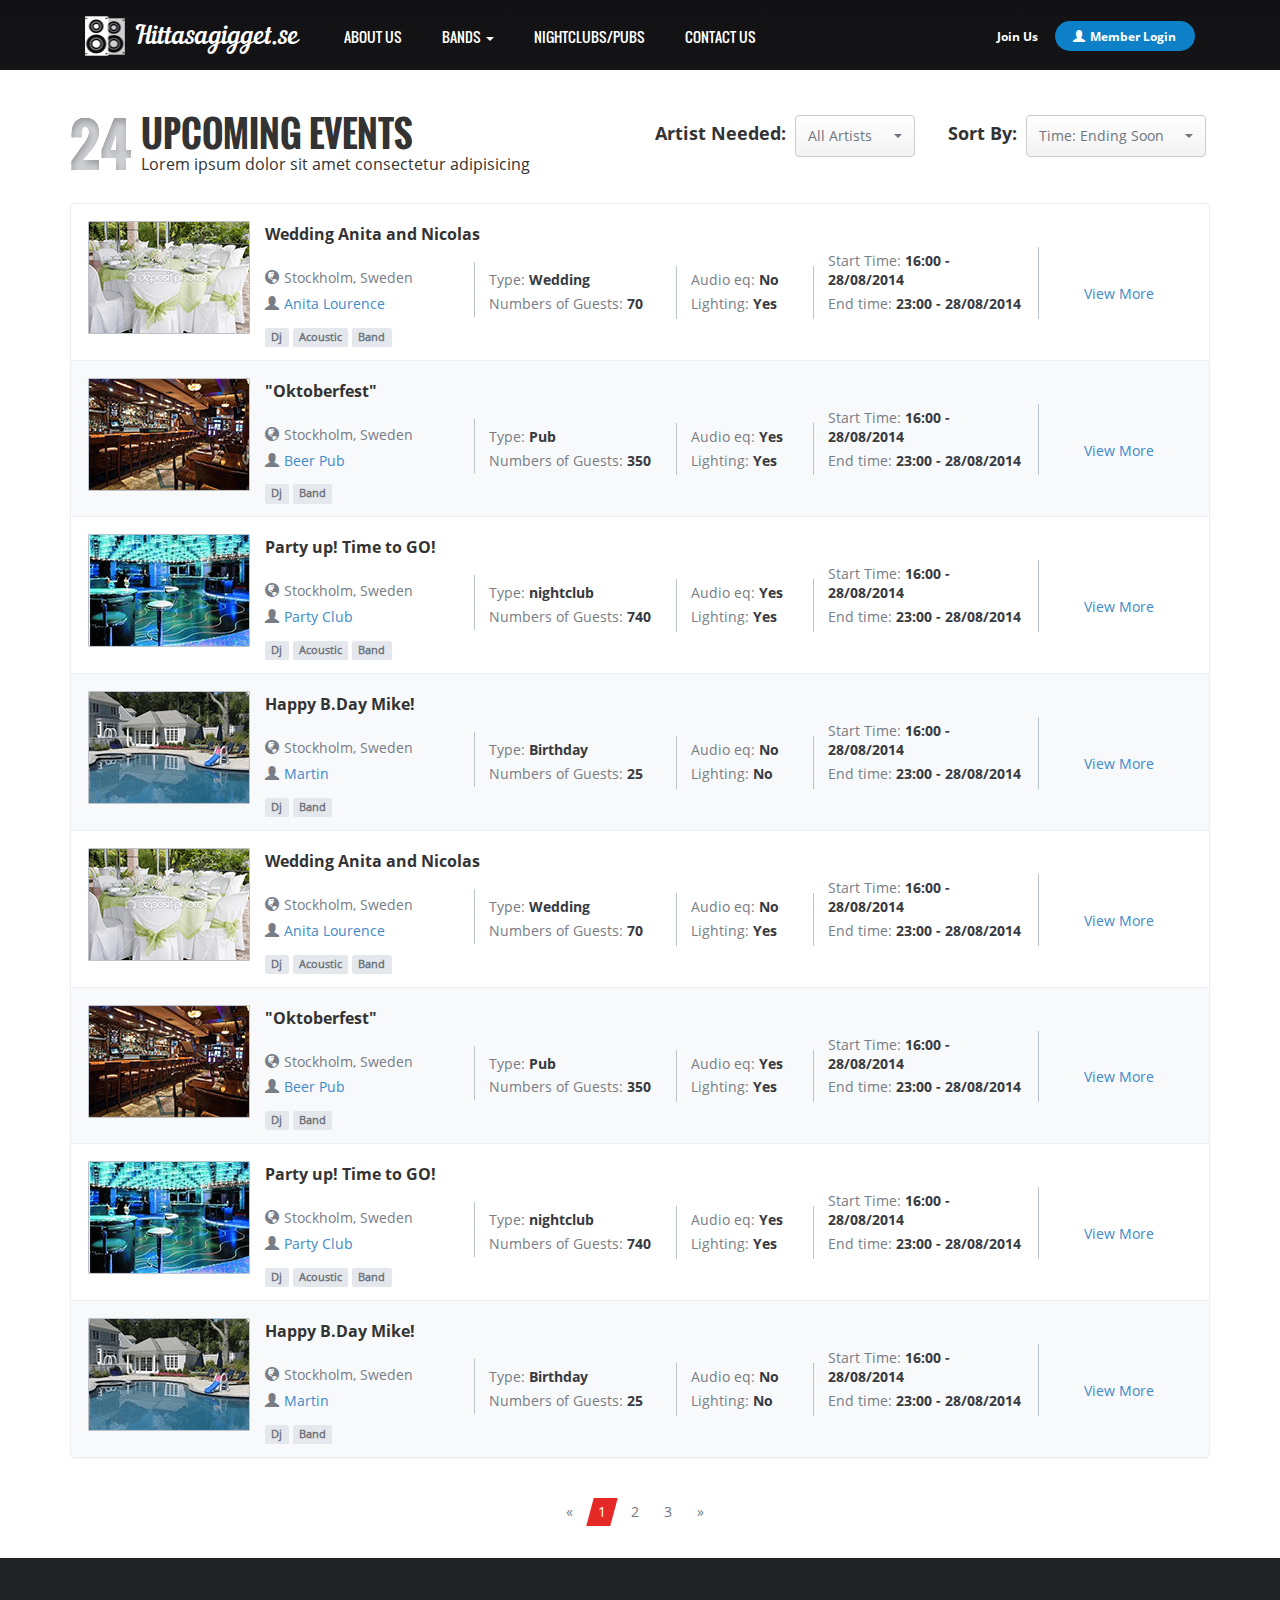
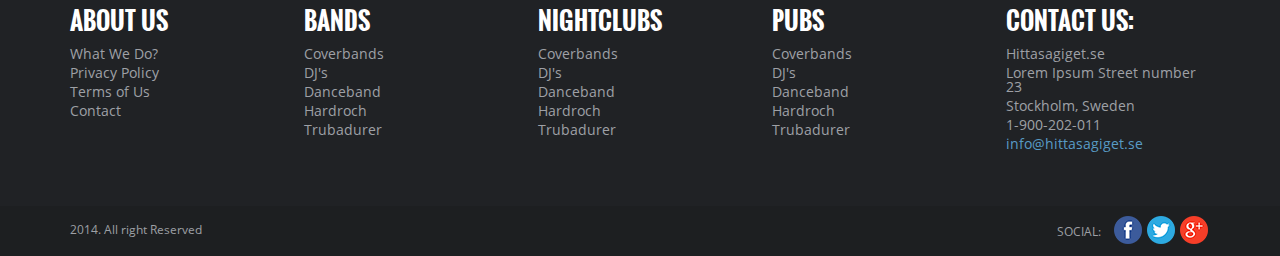
==== commit 212ea8b7: "advertisers + responsive (85% ready)" ====
--- a/advertisers.html
+++ b/advertisers.html
@@ -106,21 +106,21 @@
 		<section id ="upcomingEvents">
 			<div class="container">
 				<div class="row">
-					<div class="col-md-6 title">
+					<div class="col-sm-6 title">
 						<div class="number">24</div>
 						<div>
 							<h2>UPCOMING EVENTS</h2>
 							<span>Lorem ipsum dolor sit amet consectetur adipisicing</span>
 						</div>
 					</div>
-					<div class="col-md-3 selectBox">
+					<div class="col-sm-3 selectBox">
 						<p>Artist Needed:</p>
 						<select name="" id="" class="selectpicker">
 							<option value="all-artists">All Artists</option>
 							<option value="coverbands">Coverbands</option>
 						</select>
 					</div>
-					<div class="col-md-3 selectBox selectBoxSecond">
+					<div class="col-sm-3 selectBox selectBoxSecond">
 						<p>Sort By:</p>
 						<select name="" id="" class="selectpicker">
 							<option value="all-artists">Time: Ending Soon</option>
@@ -134,7 +134,7 @@
 			<h2>Events List</h2>
 			<div class="container">
 				<div class="row">
-					<div class="col-md-12">
+					<div class="col-md-12 responsivePadding0">
 						<div class="panel panel-default eventPanel">
 							<div class="panel-body">
 								<img src="" alt="">
@@ -150,21 +150,32 @@
 									<span>Type: <span class="bold">Wedding</span></span>
 									<span><span class="hidden-sm hidden-xs">Numbers of </span>Guests: <span class="bold">70</span></span>
 								</div>
-								<div class="subPanel eventStuff">
+								<div class="subPanel eventStuff hidden-xs">
 									<span>Audio eq: <span class="bold">No</span></span>
 									<span>Lighting: <span class="bold">Yes</span></span>
 								</div>
-								<div class="subPanel eventDate">
-									<span>Start Time: <span class="bold">16:00 - 28/08/2014</span></span>
-									<span>End time: <span class="bold">23:00 - 28/08/2014</span></span>
-								</div>
-								<div class="subPanel viewMore">
-									<a href="">View More</a>
-								</div>
-								<footer>
-									<span class="label label-default">Dj</span>
-									<span class="label label-default">Acoustic</span>
-									<span class="label label-default">Band</span>
+								<div class="subPanel eventDate hidden-xs hidden-sm hidden-md">
+									<span>Start Time: <span class="bold">16:00 - 28/08/2014</span></span>
+									<span>End time: <span class="bold">23:00 - 28/08/2014</span></span>
+								</div>
+								<div class="subPanel viewMore hidden-xs">
+									<a href="">View More</a>
+								</div>
+								<footer>
+									<div class="subPanel eventDate visible-xs visible-sm visible-md">
+										<span>Start Time: <span class="bold">16:00 - 28/08/2014</span></span>
+										<span>End time: <span class="bold">23:00 - 28/08/2014</span></span>
+									</div>
+									<div class="tags">
+										<div>
+											<span class="label label-default">Dj</span>
+											<span class="label label-default">Acoustic</span>
+											<span class="label label-default">Band</span>
+										</div>
+									</div>
+									<div class="subPanel viewMore visible-xs">
+										<a href="">View More</a>
+									</div>
 								</footer>
 							</div>
 						</div><!-- SINGLE EVENT PANEL -->
@@ -183,20 +194,31 @@
 									<span>Type: <span class="bold">Pub</span></span>
 									<span><span class="hidden-sm hidden-xs">Numbers of </span>Guests: <span class="bold">350</span></span>
 								</div>
-								<div class="subPanel eventStuff">
+								<div class="subPanel eventStuff hidden-xs">
 									<span>Audio eq: <span class="bold">Yes</span></span>
 									<span>Lighting: <span class="bold">Yes</span></span>
 								</div>
-								<div class="subPanel eventDate">
-									<span>Start Time: <span class="bold">16:00 - 28/08/2014</span></span>
-									<span>End time: <span class="bold">23:00 - 28/08/2014</span></span>
-								</div>
-								<div class="subPanel viewMore">
-									<a href="">View More</a>
-								</div>
-								<footer>
-									<span class="label label-default">Acoustic</span>
-									<span class="label label-default">Band</span>
+								<div class="subPanel eventDate hidden-xs hidden-sm hidden-md">
+									<span>Start Time: <span class="bold">16:00 - 28/08/2014</span></span>
+									<span>End time: <span class="bold">23:00 - 28/08/2014</span></span>
+								</div>
+								<div class="subPanel viewMore hidden-xs">
+									<a href="">View More</a>
+								</div>
+								<footer>
+									<div class="subPanel eventDate visible-xs visible-sm visible-md">
+										<span>Start Time: <span class="bold">16:00 - 28/08/2014</span></span>
+										<span>End time: <span class="bold">23:00 - 28/08/2014</span></span>
+									</div>
+									<div class="tags">
+										<div>
+											<span class="label label-default">Dj</span>
+											<span class="label label-default">Band</span>
+										</div>
+									</div>
+									<div class="subPanel viewMore visible-xs">
+										<a href="">View More</a>
+									</div>
 								</footer>
 							</div>
 						</div><!-- SINGLE EVENT PANEL -->
@@ -215,21 +237,32 @@
 									<span>Type: <span class="bold">nightclub</span></span>
 									<span><span class="hidden-sm hidden-xs">Numbers of </span>Guests: <span class="bold">740</span></span>
 								</div>
-								<div class="subPanel eventStuff">
+								<div class="subPanel eventStuff hidden-xs">
 									<span>Audio eq: <span class="bold">Yes</span></span>
 									<span>Lighting: <span class="bold">Yes</span></span>
 								</div>
-								<div class="subPanel eventDate">
-									<span>Start Time: <span class="bold">16:00 - 28/08/2014</span></span>
-									<span>End time: <span class="bold">23:00 - 28/08/2014</span></span>
-								</div>
-								<div class="subPanel viewMore">
-									<a href="">View More</a>
-								</div>
-								<footer>
-									<span class="label label-default">Dj</span>
-									<span class="label label-default">Acoustic</span>
-									<span class="label label-default">Band</span>
+								<div class="subPanel eventDate hidden-xs hidden-sm hidden-md">
+									<span>Start Time: <span class="bold">16:00 - 28/08/2014</span></span>
+									<span>End time: <span class="bold">23:00 - 28/08/2014</span></span>
+								</div>
+								<div class="subPanel viewMore hidden-xs">
+									<a href="">View More</a>
+								</div>
+								<footer>
+									<div class="subPanel eventDate visible-xs visible-sm visible-md">
+										<span>Start Time: <span class="bold">16:00 - 28/08/2014</span></span>
+										<span>End time: <span class="bold">23:00 - 28/08/2014</span></span>
+									</div>
+									<div class="tags">
+										<div>
+											<span class="label label-default">Dj</span>
+											<span class="label label-default">Acoustic</span>
+											<span class="label label-default">Band</span>
+										</div>
+									</div>
+									<div class="subPanel viewMore visible-xs hidden-xs">
+										<a href="">View More</a>
+									</div>
 								</footer>
 							</div>
 						</div><!-- SINGLE EVENT PANEL -->
@@ -248,23 +281,35 @@
 									<span>Type: <span class="bold">Birthday</span></span>
 									<span><span class="hidden-sm hidden-xs">Numbers of </span>Guests: <span class="bold">25</span></span>
 								</div>
-								<div class="subPanel eventStuff">
+								<div class="subPanel eventStuff hidden-xs">
 									<span>Audio eq: <span class="bold">No</span></span>
 									<span>Lighting: <span class="bold">No</span></span>
 								</div>
-								<div class="subPanel eventDate">
-									<span>Start Time: <span class="bold">16:00 - 28/08/2014</span></span>
-									<span>End time: <span class="bold">23:00 - 28/08/2014</span></span>
-								</div>
-								<div class="subPanel viewMore">
-									<a href="">View More</a>
-								</div>
-								<footer>
-									<span class="label label-default">Acoustic</span>
-									<span class="label label-default">Band</span>
-								</footer>
-							</div>
-						</div><!-- SINGLE EVENT PANEL -->
+								<div class="subPanel eventDate hidden-xs hidden-sm hidden-md">
+									<span>Start Time: <span class="bold">16:00 - 28/08/2014</span></span>
+									<span>End time: <span class="bold">23:00 - 28/08/2014</span></span>
+								</div>
+								<div class="subPanel viewMore hidden-xs">
+									<a href="">View More</a>
+								</div>
+								<footer>
+									<div class="subPanel eventDate visible-xs visible-sm visible-md">
+										<span>Start Time: <span class="bold">16:00 - 28/08/2014</span></span>
+										<span>End time: <span class="bold">23:00 - 28/08/2014</span></span>
+									</div>
+									<div class="tags">
+										<div>
+											<span class="label label-default">Dj</span>
+											<span class="label label-default">Band</span>
+										</div>
+									</div>
+									<div class="subPanel viewMore visible-xs">
+										<a href="">View More</a>
+									</div>
+								</footer>
+							</div>
+						</div><!-- SINGLE EVENT PANEL -->
+
 						<div class="panel panel-default eventPanel">
 							<div class="panel-body">
 								<img src="" alt="">
@@ -280,21 +325,32 @@
 									<span>Type: <span class="bold">Wedding</span></span>
 									<span><span class="hidden-sm hidden-xs">Numbers of </span>Guests: <span class="bold">70</span></span>
 								</div>
-								<div class="subPanel eventStuff">
+								<div class="subPanel eventStuff hidden-xs">
 									<span>Audio eq: <span class="bold">No</span></span>
 									<span>Lighting: <span class="bold">Yes</span></span>
 								</div>
-								<div class="subPanel eventDate">
-									<span>Start Time: <span class="bold">16:00 - 28/08/2014</span></span>
-									<span>End time: <span class="bold">23:00 - 28/08/2014</span></span>
-								</div>
-								<div class="subPanel viewMore">
-									<a href="">View More</a>
-								</div>
-								<footer>
-									<span class="label label-default">Dj</span>
-									<span class="label label-default">Acoustic</span>
-									<span class="label label-default">Band</span>
+								<div class="subPanel eventDate hidden-xs hidden-sm hidden-md">
+									<span>Start Time: <span class="bold">16:00 - 28/08/2014</span></span>
+									<span>End time: <span class="bold">23:00 - 28/08/2014</span></span>
+								</div>
+								<div class="subPanel viewMore hidden-xs">
+									<a href="">View More</a>
+								</div>
+								<footer>
+									<div class="subPanel eventDate visible-xs visible-sm visible-md">
+										<span>Start Time: <span class="bold">16:00 - 28/08/2014</span></span>
+										<span>End time: <span class="bold">23:00 - 28/08/2014</span></span>
+									</div>
+									<div class="tags">
+										<div>
+											<span class="label label-default">Dj</span>
+											<span class="label label-default">Acoustic</span>
+											<span class="label label-default">Band</span>
+										</div>
+									</div>
+									<div class="subPanel viewMore visible-xs">
+										<a href="">View More</a>
+									</div>
 								</footer>
 							</div>
 						</div><!-- SINGLE EVENT PANEL -->
@@ -313,20 +369,31 @@
 									<span>Type: <span class="bold">Pub</span></span>
 									<span><span class="hidden-sm hidden-xs">Numbers of </span>Guests: <span class="bold">350</span></span>
 								</div>
-								<div class="subPanel eventStuff">
+								<div class="subPanel eventStuff hidden-xs">
 									<span>Audio eq: <span class="bold">Yes</span></span>
 									<span>Lighting: <span class="bold">Yes</span></span>
 								</div>
-								<div class="subPanel eventDate">
-									<span>Start Time: <span class="bold">16:00 - 28/08/2014</span></span>
-									<span>End time: <span class="bold">23:00 - 28/08/2014</span></span>
-								</div>
-								<div class="subPanel viewMore">
-									<a href="">View More</a>
-								</div>
-								<footer>
-									<span class="label label-default">Acoustic</span>
-									<span class="label label-default">Band</span>
+								<div class="subPanel eventDate hidden-xs hidden-sm hidden-md">
+									<span>Start Time: <span class="bold">16:00 - 28/08/2014</span></span>
+									<span>End time: <span class="bold">23:00 - 28/08/2014</span></span>
+								</div>
+								<div class="subPanel viewMore hidden-xs">
+									<a href="">View More</a>
+								</div>
+								<footer>
+									<div class="subPanel eventDate visible-xs visible-sm visible-md">
+										<span>Start Time: <span class="bold">16:00 - 28/08/2014</span></span>
+										<span>End time: <span class="bold">23:00 - 28/08/2014</span></span>
+									</div>
+									<div class="tags">
+										<div>
+											<span class="label label-default">Dj</span>
+											<span class="label label-default">Band</span>
+										</div>
+									</div>
+									<div class="subPanel viewMore visible-xs">
+										<a href="">View More</a>
+									</div>
 								</footer>
 							</div>
 						</div><!-- SINGLE EVENT PANEL -->
@@ -345,21 +412,32 @@
 									<span>Type: <span class="bold">nightclub</span></span>
 									<span><span class="hidden-sm hidden-xs">Numbers of </span>Guests: <span class="bold">740</span></span>
 								</div>
-								<div class="subPanel eventStuff">
+								<div class="subPanel eventStuff hidden-xs">
 									<span>Audio eq: <span class="bold">Yes</span></span>
 									<span>Lighting: <span class="bold">Yes</span></span>
 								</div>
-								<div class="subPanel eventDate">
-									<span>Start Time: <span class="bold">16:00 - 28/08/2014</span></span>
-									<span>End time: <span class="bold">23:00 - 28/08/2014</span></span>
-								</div>
-								<div class="subPanel viewMore">
-									<a href="">View More</a>
-								</div>
-								<footer>
-									<span class="label label-default">Dj</span>
-									<span class="label label-default">Acoustic</span>
-									<span class="label label-default">Band</span>
+								<div class="subPanel eventDate hidden-xs hidden-sm hidden-md">
+									<span>Start Time: <span class="bold">16:00 - 28/08/2014</span></span>
+									<span>End time: <span class="bold">23:00 - 28/08/2014</span></span>
+								</div>
+								<div class="subPanel viewMore hidden-xs">
+									<a href="">View More</a>
+								</div>
+								<footer>
+									<div class="subPanel eventDate visible-xs visible-sm visible-md">
+										<span>Start Time: <span class="bold">16:00 - 28/08/2014</span></span>
+										<span>End time: <span class="bold">23:00 - 28/08/2014</span></span>
+									</div>
+									<div class="tags">
+										<div>
+											<span class="label label-default">Dj</span>
+											<span class="label label-default">Acoustic</span>
+											<span class="label label-default">Band</span>
+										</div>
+									</div>
+									<div class="subPanel viewMore visible-xs hidden-xs">
+										<a href="">View More</a>
+									</div>
 								</footer>
 							</div>
 						</div><!-- SINGLE EVENT PANEL -->
@@ -378,20 +456,31 @@
 									<span>Type: <span class="bold">Birthday</span></span>
 									<span><span class="hidden-sm hidden-xs">Numbers of </span>Guests: <span class="bold">25</span></span>
 								</div>
-								<div class="subPanel eventStuff">
+								<div class="subPanel eventStuff hidden-xs">
 									<span>Audio eq: <span class="bold">No</span></span>
 									<span>Lighting: <span class="bold">No</span></span>
 								</div>
-								<div class="subPanel eventDate">
-									<span>Start Time: <span class="bold">16:00 - 28/08/2014</span></span>
-									<span>End time: <span class="bold">23:00 - 28/08/2014</span></span>
-								</div>
-								<div class="subPanel viewMore">
-									<a href="">View More</a>
-								</div>
-								<footer>
-									<span class="label label-default">Acoustic</span>
-									<span class="label label-default">Band</span>
+								<div class="subPanel eventDate hidden-xs hidden-sm hidden-md">
+									<span>Start Time: <span class="bold">16:00 - 28/08/2014</span></span>
+									<span>End time: <span class="bold">23:00 - 28/08/2014</span></span>
+								</div>
+								<div class="subPanel viewMore hidden-xs">
+									<a href="">View More</a>
+								</div>
+								<footer>
+									<div class="subPanel eventDate visible-xs visible-sm visible-md">
+										<span>Start Time: <span class="bold">16:00 - 28/08/2014</span></span>
+										<span>End time: <span class="bold">23:00 - 28/08/2014</span></span>
+									</div>
+									<div class="tags">
+										<div>
+											<span class="label label-default">Dj</span>
+											<span class="label label-default">Band</span>
+										</div>
+									</div>
+									<div class="subPanel viewMore visible-xs">
+										<a href="">View More</a>
+									</div>
 								</footer>
 							</div>
 						</div><!-- SINGLE EVENT PANEL -->
--- a/css/style.css
+++ b/css/style.css
@@ -1 +1 @@
-@import "bootstrap-select.min.css";@import "bootstrap-datetimepicker.min.css";html,body,div,span,applet,object,iframe,h1,h2,h3,h4,h5,h6,p,blockquote,pre,a,abbr,acronym,address,big,cite,code,del,dfn,em,img,ins,kbd,q,s,samp,small,strike,strong,sub,sup,tt,var,b,u,i,center,dl,dt,dd,ol,ul,li,fieldset,form,label,legend,table,caption,tbody,tfoot,thead,tr,th,td,article,aside,canvas,details,embed,figure,figcaption,footer,header,hgroup,menu,nav,output,ruby,section,summary,time,mark,audio,video{margin:0;padding:0;border:0;font-size:100%;font:inherit;vertical-align:baseline}article,aside,details,figcaption,figure,footer,header,hgroup,menu,nav,section{display:block}body{line-height:1}ol,ul{list-style:none}blockquote,q{quotes:none}blockquote:before,blockquote:after,q:before,q:after{content:'';content:none}table{border-collapse:collapse;border-spacing:0}@font-face{font-family:Nautilus;src:url(../fonts/Nautilus.otf)}@font-face{font-family:Oswald-Bold;src:url(../fonts/Oswald-Bold.ttf)}@font-face{font-family:Oswald-Light;src:url(../fonts/Oswald-Light.ttf)}@font-face{font-family:Oswald-Regular;src:url(../fonts/Oswald-Regular.ttf)}@font-face{font-family:OpenSans-Bold;src:url(../fonts/OpenSans-Bold.ttf)}@font-face{font-family:OpenSans-Regular;src:url(../fonts/OpenSans-Regular.ttf)}@font-face{font-family:OpenSans-Light;src:url(../fonts/OpenSans-Light.ttf)}header>h2,nav>h2,section>h2,aside>h2,footer>h2,main>h2{text-indent:-9678px;position:absolute}body{font-family:OpenSans-Regular;font-size:14px;overflow-x:hidden}:focus{outline:0}.bootstrap-select .btn-default{background-color:#fff;background:-webkit-gradient(linear,left top,left bottom,from(#fff),to(#f2f2f2));background:-webkit-linear-gradient(top,#fff,#f2f2f2);background:-moz-linear-gradient(top,#fff,#f2f2f2);background:-ms-linear-gradient(top,#fff,#f2f2f2);background:-o-linear-gradient(top,#fff,#f2f2f2);color:#70757e;width:120px;font-family:OpenSans-Regular;outline:0}.bootstrap-select .btn:focus{outline:0!important;border:1px solid #adadad}.bootstrap-select:not([class*=col-]):not([class*=form-control]):not(.input-group-btn){width:auto}.datepicker{padding:5px}.datepicker tr th{font-family:Oswald-Bold;vertical-align:middle;padding-bottom:8px}.datepicker tr th.dow{font-family:Oswald-Bold}.datepicker tr td{font-family:Oswald-Regular}.datepicker .table-condensed>thead>tr>th,.datepicker .table-condensed>tbody>tr>th,.datepicker .table-condensed>tfoot>tr>th,.datepicker .table-condensed>thead>tr>td,.datepicker .table-condensed>tbody>tr>td,.datepicker .table-condensed>tfoot>tr>td{padding:7px}.datepicker .table-condensed>thead>tr>th.prev,.datepicker .table-condensed>thead>tr>th.next{padding-bottom:10px}h3{font-size:24px;font-family:Oswald-Bold,Arial}h4{font-size:16px;font-family:OpenSans-Bold,Arial}.bold{font-family:OpenSans-Bold}.form-control,.btn{height:42px}.btn{-webkit-transition:all .2s;-moz-transition:all .2s;-ms-transition:all .2s;-o-transition:all .2s;color:#FFF;font-family:OpenSans-Bold}.btn:focus,.btn:active{outline:0!important;border:0!important}.btn-action{background-color:#e63432}.btn-action:focus,.btn-action:hover{color:#FFF;background-color:#cc1b19}.btn-primary{background-color:#0c7abe}.btn-primary:focus,.btn-primary:hover{color:#FFF;background-color:#095b8e}.label-default{background-color:#e4e7ec;color:#70757e}.line{width:40px;height:4px;margin:10px auto 0}.lineDarkGray{background-color:#cbcdcf}.lineDarkBlue{background-color:#0d58c8}.lineGreen{background-color:#67ba53}.lineLightBlue{background-color:#0d80c8}.lineRed{background-color:#d82f2d}.lineGray{background-color:#bbd4ed}.eventPanel{padding:2px}.eventPanel img{float:left;margin-right:15px}.eventPanel header{padding:5px 0}.eventPanel header h4{display:inline-block}.eventPanel header span{float:right}.eventPanel .subPanel{border-right:1px solid #bac3cc;padding:5px 10px;display:inline-block;color:#787d86}.eventPanel .subPanel .bold{display:inline;color:#373a3f}.eventPanel .subPanel span{line-height:135%}.eventPanel .subPanel:last-child{border-right:0;padding:5px 0 5px 10px}.eventPanel .eventPlace{padding:5px 10px 5px 0}.eventPanel .subPanel a,.eventPanel .subPanel>span:last-child{display:block;margin-top:5px}.eventPanel .glyphicon{margin-right:5px;color:#787d86}.eventPanel a:hover>.glyphicon{color:#787d86}.eventPanel .viewMore{border:0;margin-top:0;position:relative;bottom:10px;text-align:center;padding-right:0}.eventPanel footer{margin-top:10px}.pagination{text-align:center}.pagination>li>a{border:0;transform:skewX(-15deg);padding:4px 8px;margin-right:10px}.pagination>li>a span{display:inline-block;transform:skewX(15deg)}.pagination>li>a,.pagination>li>a:hover{color:#70757e}.pagination>li:first-child>a,.pagination>li:last-child>a{border-radius:0}.pagination>.active>a,.pagination>.active>a:hover,.pagination>.active>a:focus{background-color:#e52927;border-color:#e52927}#mainNavigation{background-color:#121214;background:-webkit-gradient(linear,left top,left bottom,from(#121214),to(#141315));background:-webkit-linear-gradient(top,#121214,#141315);background:-moz-linear-gradient(top,#121214,#141315);background:-ms-linear-gradient(top,#121214,#141315);background:-o-linear-gradient(top,#121214,#141315);height:70px;color:#FFF;padding:15px}#mainNavigation h1{font-family:Nautilus,Arial;font-size:26px;margin:10px 25px 10px 10px}#mainNavigation .speakersImage{background:url(../img/speakers.png) no-repeat 50%;width:40px;height:41px}#mainNavigation .nav{font-family:Oswald-Regular,Arial;font-size:14px;position:relative;bottom:3px}#mainNavigation .nav .open .dropdown-toggle:after{content:"";display:block;padding:0;line-height:1px;outline:19px solid #FFF;position:absolute;top:67px;width:59%;left:19px}#mainNavigation .nav .open>a,#mainNavigation .nav .open>a:hover,#mainNavigation .nav .open>a:focus{background-color:#FFF;color:#121315}#mainNavigation .nav li a{padding:15px 20px;color:#FFF}#mainNavigation .nav li a:hover,#mainNavigation .nav li a:focus,#mainNavigation .nav li a:active{color:#141315}#mainNavigation .dropdown-menu{top:58px;width:440px;padding:0;border:0;border-radius:0;box-shadow:none}#mainNavigation .dropdown-menu .col-md-6:first-child{padding-right:5px}#mainNavigation .dropdown-menu .col-md-6:last-child{padding-left:5px}#mainNavigation .dropdown-menu li{position:relative;padding:10px}#mainNavigation .dropdown-menu li a{font-size:16px;font-family:Oswald-Bold;color:#121315;padding:10px;position:absolute}#mainNavigation .dropdown-menu li a:hover,#mainNavigation .dropdown-menu li.viewAll a{color:#0d80c8}#mainNavigation .dropdown-menu li span{color:#5f6a7d;position:relative;bottom:10px;padding-left:10px}#mainNavigation .dropdown-menu li.viewAll{text-align:center;height:80px}#mainNavigation .dropdown-menu li.viewAll a{display:inline-block;position:relative;top:15px}#mainNavigation .dropdown-menu li:hover{background-color:#f1f4f8}#mainNavigation .speakersImage,#mainNavigation h1{display:inline-block;float:left}#mainNavigation .login{float:right;padding:6px 0 6px 45px;font-family:OpenSans-Bold,Arial}#mainNavigation .login *{font-size:12px}#mainNavigation .login .joinUs{margin-right:13px}#mainNavigation .login .member{display:inline-block;background-color:#0d80c8;width:140px;height:30px;border-radius:15px;padding:8px 18px}#mainNavigation .login .member span{margin-right:5px}#mainNavigation .login .joinUs,#mainNavigation .login .member{color:#FFF;text-decoration:none}@media (max-width:991px){.navbar-header{float:none}.navbar-toggle{display:block}.navbar-collapse{border-top:1px solid transparent;box-shadow:inset 0 1px 0 rgba(255,255,255,.1)}.navbar-collapse.collapse{display:none!important}.navbar-nav{float:none!important;margin:7.5px -15px}.navbar-nav>li{float:none}.navbar-nav>li>a{padding-top:10px;padding-bottom:10px}.navbar-collapse.collapse.in{display:block!important}.collapsing{overflow:hidden!important}}.mobileNavigation,.nav .memberLoginResponsive{display:none}@media screen and (max-width:1199px){#mainNavigation .login{padding:6px 0 6px 10px}}@media (max-width:991px){.navbar-header{float:none}.navbar-toggle{display:block}.navbar-collapse{border-top:1px solid transparent;box-shadow:inset 0 1px 0 rgba(255,255,255,.1)}.navbar-collapse.collapse{display:none!important}.navbar-nav{float:none!important;margin:7.5px -15px}.navbar-nav>li{float:none}.navbar-nav>li>a{padding-top:10px;padding-bottom:10px}.navbar-collapse.collapse.in{display:block!important}.collapsing{overflow:hidden!important}}@media screen and (min-width:768px) and (max-width:991px){#mainNavigation .dropdown-menu{position:relative;float:none;top:0}#mainNavigation .navbar-collapse{margin:0 -100px}.open .dropdown-toggle:after{display:none}}@media screen and (max-width:991px){.mobileNavigation{display:block}nav .icon-bar{background-color:#FFF}nav .navbar-toggle{margin-top:4px;margin-left:15px}#mainNavigation .navbar-collapse .login,#mainNavigation .navbar-collapse .speakersImage,#mainNavigation .navbar-collapse h1{display:none}#mainNavigation .container{padding:0}#mainNavigation .navbar-header{padding-bottom:5px}#mainNavigation .nav{z-index:2;background-color:#1a1a1b;margin-top:0}#mainNavigation .nav li a{text-align:center}#mainNavigation .dropdown-menu{width:100%;background-color:#fff;padding-bottom:20px}#mainNavigation .dropdown-menu .row{text-align:center}#mainNavigation .dropdown-menu li{display:inline-block;width:30%;text-align:left}#mainNavigation .dropdown-menu li.viewAll{top:10px}#mainNavigation .dropdown-menu li.viewAll a{position:absolute;top:25%;right:30%}.navbar-collapse.in{overflow:hidden;max-height:100%;background-color:#121214}#mainNavigation .dropdown-menu li.width768{width:31%}#mainNavigation .dropdown-menu .col-md-6:last-child{padding-left:15px}#mainNavigation .dropdown-menu .col-md-6:last-child li:first-child{margin-left:9px}}@media screen and (max-width:639px){#mainNavigation .dropdown-menu li,#mainNavigation .dropdown-menu li.width768{width:100%}#mainNavigation .dropdown-menu .col-md-6:last-child li:first-child{margin-left:0}#mainNavigation .dropdown-menu li{text-align:center}#mainNavigation .dropdown-menu li.viewAll a{top:30%;right:43%}}@media screen and (max-width:569px){#mainNavigation .mobileNavigation .login{display:none}#mainNavigation .nav .memberLoginResponsive{display:block;padding:15px 50px}#mainNavigation .nav .memberLoginResponsive a{padding:10px}#mainNavigation .nav .memberLoginResponsive a:focus,#mainNavigation .nav .memberLoginResponsive a:hover{color:#FFF;background-color:#095b8e}#mainNavigation .memberLoginResponsive a .glyphicon{margin-right:5px}}@media screen and (max-width:365px){#mainNavigation .navbar-toggle{margin-left:0;margin-right:0}#mainNavigation h1{font-size:20px}#mainNavigation .nav .memberLoginResponsive{padding:15px 5px}#mainNavigation .dropdown-menu li{text-align:left}#mainNavigation .dropdown-menu li.viewAll a{right:34%}}#links{padding:50px 0;background-color:#202225}#links .customWidth{width:20%}#links h3{margin-bottom:15px;color:#FFF}#links li{margin-bottom:5px}#links li,#links a{color:#9ea0a5}#links .mailTo{color:#589ac4}#mainFooter{padding:10px 0;background-color:#1d1f21;color:#9ea0a5;font-size:12px}#mainFooter span:last-child{position:relative;top:8px}#mainFooter .socialIcons{float:right}#mainFooter .socialIcons span:first-child{margin-right:10px;position:relative;top:-8px}#mainFooter .socialIcons .icon{display:inline-block;width:28px;height:28px;margin-right:2px}#mainFooter .socialIcons .facebook{background:url(../img/facebook-icon.png) no-repeat 50% 0}#mainFooter .socialIcons .twitter{background:url(../img/twitter-icon.png) no-repeat 50% 0}#mainFooter .socialIcons .google{background:url(../img/google-icon.png) no-repeat 50% 0}#homepage .lookingForBrand{height:550px;position:relative;background:url(../img/header-bg.png) 50% 0 no-repeat fixed}@media screen and (min-width:1641px){#homepage .lookingForBrand{-webkit-background-size:cover;-moz-background-size:cover;-o-background-size:cover;background-size:cover}}#homepage .lookingForBrand .bandSearch{position:relative;top:173px;text-align:center;width:100%;color:#FFF}#homepage .lookingForBrand h2{font-size:54px;font-family:Oswald-Bold,Arial}#homepage .lookingForBrand p{font-size:16px;color:#c7c7c7;margin:10px 0 15px}#homepage .lookingForBrand form{padding:0 82px}#homepage .lookingForBrand form .form-control{margin-right:10px;font-size:14px;color:#70757e;-webkit-transition:all .2s;-moz-transition:all .2s;-ms-transition:all .2s;-o-transition:all .2s;opacity:.9}#homepage .lookingForBrand form .form-control:focus{opacity:1}#homepage .lookingForBrand form .location,#homepage .lookingForBrand form .partyDay{width:150px}#homepage .lookingForBrand form .location,#homepage .lookingForBrand form .partyType{padding-left:25px}#homepage .lookingForBrand form .location{background:url(../img/pin.png) #fff 4% center no-repeat;float:left}#homepage .lookingForBrand form .partyDay{background:url(../img/calendar.png) #fff 94% center no-repeat;padding-right:25px}#homepage .lookingForBrand form .partyType{width:310px;background:url(../img/drink.png) #fff 2% center no-repeat;float:left}#homepage .lookingForBrand form .btn{width:135px}#homepage .benefits{padding:40px 0}#homepage .benefits h4{display:inline-block;margin-bottom:15px;color:#2a2c2f}#homepage .benefits p{line-height:145%}#homepage .benefits .glyphicon{margin-right:10px}#homepage .benefits p,#homepage .benefits .glyphicon{color:#7b828e}#homepage .numbersSection{background:url(../img/header-bg.png) 50% 400px no-repeat fixed;padding:90px 0 75px;position:relative;color:#FFF}@media screen and (min-width:1641px){#homepage .numbersSection{-webkit-background-size:cover;-moz-background-size:cover;-o-background-size:cover;background-size:cover}}#homepage .numbersSection .customWidth{width:20%;text-align:center}#homepage .numbersSection .number{display:block;font-family:Oswald-Bold;font-size:52px}#homepage .numbersSection .type{font-family:Oswald-Regular;font-size:24px}#homepage .numbersSection .number,#homepage .numbersSection .type{margin-bottom:10px}#homepage .mostPopular{padding:65px 0}#homepage .mostPopular .title{font-family:Oswald-Bold,Arial;font-size:24px}#homepage .mostPopular .popularBand{margin-bottom:35px;position:relative}#homepage .mostPopular .line{margin:10px 0}#homepage .mostPopular .description{position:absolute;background-color:rgba(255,255,255,.9);bottom:1px;width:100%;padding:10px}#homepage .mostPopular .description h4{margin-bottom:5px}#homepage .mostPopular .description p{font-size:12px}#homepage .mostPopular .description a,#homepage .mostPopular .description h4{line-height:135%}#imageBackground{margin-top:-3px}#imageBackground>.container{padding:0;width:1200px}#profileDescription img{width:100%}#profileDescription .leftSide{bottom:220px}#profileDescription .leftSide .bandName,#profileDescription .leftSide .votes{padding-bottom:10px;border-bottom:1px dashed #d5d9de}#profileDescription .leftSide .bandName h3{display:inline-block;font-family:Oswald-Regular;font-size:26px}#profileDescription .leftSide .bandName span{float:right;margin-top:12px}#profileDescription .leftSide .votes{padding-top:10px}#profileDescription .leftSide .votes span:last-child{float:right}#profileDescription .leftSide .details{padding-top:10px;padding-bottom:10px}#profileDescription .leftSide .details span:first-child{color:#9ba0aa}#profileDescription .leftSide .details span:last-child{font-family:OpenSans-Bold}#profileDescription .leftSide .bandName span,#profileDescription .leftSide .votes span:last-child{font-size:12px}#profileDescription .leftSide .btn{width:100%;margin-top:10px}#profileDescription .leftSide .panelSummary .panel-body{padding:0 15px}#profileDescription .leftSide .panelSummary .singleRow{padding:15px 0;border-bottom:1px dashed #d5d9de}#profileDescription .leftSide .panelSummary .singleRow:last-child{border:0}#profileDescription .leftSide .panelSummary .singleRow span:last-child{display:inline-block;float:right}#profileDescription .leftSide .panelSummary .singleRow span:last-child>span{display:inline-block;width:auto;background-color:#e4e7ec;font-size:11px;padding:5px;border-radius:3px}#latestStuff,#pressrelease{margin-top:20px}#latestStuff .panel{border-radius:0;border-bottom:0;margin-bottom:0}#latestStuff h3+.panel{border-radius:4px 4px 0 0}#latestStuff .panel:last-child{border-radius:0 0 4px 4px;border-bottom:1px solid #DDD}#latestStuff h3{padding:15px 0}#latestStuff h3:after,#pressrelease h3:after{content:":";padding-left:2px}#latestStuff .newSongPanel{padding:20px;background-color:#f8f9fa}#latestStuff .newSongPanel img{float:left;margin-right:15px}#latestStuff .newSongPanel h4{padding:5px 0}#latestStuff .newSongPanel .date{float:right;position:relative;bottom:7px}#pressrelease h3{padding:15px 0 0 15px}#pressrelease .release{border-bottom:1px dashed #d5d9de;margin-top:13px}#pressrelease .release:first-child{margin-top:0}#pressrelease .release div{display:inline-block;width:70%;position:relative;bottom:8px;padding-left:5px;margin-bottom:-5px}#pressrelease .release div p{font-size:12px;color:#70757e;line-height:175%}#pressrelease .release div span{font-size:12px;color:#aeb2ba;font-style:italic;float:right;position:relative;bottom:15px}#pressrelease .btn{width:100%;margin-top:13px}#upcomingEvents{padding:45px 0 30px}#upcomingEvents .title{font-family:Oswald-Bold}#upcomingEvents .title .number{font-size:58px;float:left;margin-right:10px;color:#cccdcf;color:rgba(196,198,201,.8);text-shadow:1px 4px 6px #FFF,0 0 0 #000,1px 4px 6px #FFF}#upcomingEvents .title>div,#upcomingEvents .title .number{display:inline-block}#upcomingEvents .title>div span{display:inline-block;max-width:465px;margin-top:5px;font-size:16px;font-family:OpenSans-Regular}#upcomingEvents .title>div h2{font-size:36px;position:relative}#upcomingEvents .selectBox p{display:inline-block;font-family:OpenSans-Bold;font-size:18px;margin-right:5px}#upcomingEvents .selectBoxSecond .selectpicker{width:180px}#eventList .eventPanel{margin-bottom:0;border-radius:0;border:1px solid #eceff5}#eventList .eventPanel:nth-child(even){background-color:#f8f9fa;border:0;border-right:1px solid #eceff5;border-left:1px solid #eceff5}#eventList .eventPanel:first-child{border-radius:5px 5px 0 0}#eventList .eventPanel:last-child{border-radius:0 0 5px 5px;margin-bottom:20px;border-bottom:1px solid #eceff5}#eventList .eventPlace{width:19%}#eventList .eventType{width:18%}#eventList .eventStuff{width:12%}#eventList .eventDate{width:20%}#eventList .viewMore{width:13%}#registrationPage{background-color:#f6f6f6}#registrationPage h2{font-size:38px;line-height:125%;font-family:Oswald-Bold;margin-top:120px;text-align:center}.inputsWrapper{margin-top:15px;margin-bottom:15px;padding:15px 0 0;border-top:1px solid #d4d4d4;border-bottom:1px solid #d4d4d4;position:relative}.inputsWrapper .glyphicon-music{position:absolute;top:-12px;left:48.5%;z-index:1;display:inline-block;width:20px;height:20px;background-color:#f6f6f6;color:#d4d4d4}.inputsWrapper .glyphicon-music:before{position:relative;top:20%;left:15%}.inputsWrapper .form-control{margin-bottom:15px}.submitRow{padding-bottom:15px}.submitRow>div:first-child{top:8px}.submitRow input+label{margin-left:5px;position:relative;bottom:1px;cursor:pointer}.submitRow input+label a{color:#373a3f;font-family:OpenSans-Bold}.submitRow .btn{width:135px}.registeredUsers{padding:65px 0;text-align:center}.registeredUsers .number{display:inline-block;font-size:52px;margin-right:10px;color:#cccdcf;font-family:Oswald-Bold;color:rgba(196,198,201,.8);text-shadow:1px 4px 6px #FFF,0 0 0 #000,1px 4px 6px #FFF}.registeredUsers .number.user{font-size:24px;margin-top:8px}#searchPubsPage .nightclubsSearch{padding:45px 0 30px}#searchPubsPage .nightclubsSearch .title{font-family:Oswald-Bold}#searchPubsPage .nightclubsSearch .title .number{font-size:58px;float:left;margin-right:10px;color:#cccdcf;color:rgba(196,198,201,.8);text-shadow:1px 4px 6px #FFF,0 0 0 #000,1px 4px 6px #FFF}#searchPubsPage .nightclubsSearch .title>div,#searchPubsPage .nightclubsSearch .title .number{display:inline-block}#searchPubsPage .nightclubsSearch .title>div span{display:inline-block;max-width:500px;margin-top:5px;font-size:16px;font-family:OpenSans-Regular}#searchPubsPage .nightclubsSearch .title>div h2{font-size:36px;position:relative}#searchPubsPage .nightclubsSearch input{display:inline-block;background:url(../img/pin.png) #fff 3% center no-repeat;padding-left:25px;margin-right:10px;width:70%}#searchPubsPage .googleMaps{height:360px}#searchPubsPage .searchResults{padding:65px 0 35px}#searchPubsPage .searchResults .title{font-family:Oswald-Bold,Arial;font-size:24px}#searchPubsPage .searchResults .pubBox{margin-bottom:35px;position:relative}#searchPubsPage .searchResults .line{margin:10px 0}#searchPubsPage .searchResults .description{position:absolute;background-color:rgba(255,255,255,.9);bottom:1px;width:100%;padding:10px}#searchPubsPage .searchResults .description div{display:inline-block;max-width:90%}#searchPubsPage .searchResults .description h4{margin-bottom:5px}#searchPubsPage .searchResults .description p{font-size:12px}#searchPubsPage .searchResults .description .showMap{float:right;font-size:12px;padding:10px 30px}#searchPubsPage .searchFilters .category{display:inline-block;font-family:OpenSans-Bold;font-size:18px;padding:10px 0}#searchPubsPage .searchFilters label{padding:10px 0 5px;margin-left:5px}#searchPubsPage .advertisement{display:block;background:url(../img/advertisement.png) no-repeat;width:220px;height:220px;margin-top:20px}@media screen and (max-width:1199px){#homepage .lookingForBrand form{padding:0 69px}#homepage .lookingForBrand form .btn{margin-top:10px}#homepage .mostPopular img{width:225px}}@media screen and (max-width:991px){#homepage .lookingForBrand h2{display:inline-block}#homepage .lookingForBrand .bandSearch{padding:0 100px;top:73px}#homepage .lookingForBrand .bandSearch form{padding:0 85px}#homepage .lookingForBrand .bandSearch form .partyType,#homepage .lookingForBrand .bandSearch form .btn{width:340px}#homepage .lookingForBrand .bandSearch form .location,#homepage .lookingForBrand .bandSearch form .partyDay{width:165px;margin-bottom:10px}#homepage .lookingForBrand .bandSearch form .btn{margin-right:10px}#homepage .mostPopular img{width:100%}#homepage .benefits h4{width:80%}#homepage .benefits .glyphicon{vertical-align:top}#homepage .numbersSection .customWidth{width:33%}#homepage .numbersSection .customResponsive{padding:0 165px}#homepage .numbersSection .customResponsive .customWidth{width:40%;margin-top:70px}#homepage .numbersSection .customResponsive .customWidth:last-child{float:right}#homepage #links{padding:50px 15px}#homepage #links .customWidth{width:26%}#homepage #links .pubs{width:22%}#homepage #links .customWidth:last-child{width:100%;text-align:center;margin-top:50px}}@media screen and (max-width:767px){#homepage .lookingForBrand .bandSearch{padding:0 30px}#homepage .lookingForBrand .bandSearch form{display:inline-block;padding:0}#homepage .lookingForBrand .bandSearch form .location,#homepage .lookingForBrand .bandSearch form .partyType,#homepage .lookingForBrand .bandSearch form .partyDay{display:inline-block}#homepage .lookingForBrand .bandSearch form .location,#homepage .lookingForBrand .bandSearch form .partyType{float:none}#homepage .benefits{padding:40px 0 10px}#homepage .benefits p{margin-bottom:30px}#homepage .numbersSection{position:relative;padding:50px 0 160px}#homepage .numbersSection .number{font-size:48px}#homepage .numbersSection .customResponsive{padding:0}#homepage .numbersSection .customWidth,#homepage .numbersSection .customResponsive .customWidth{width:49%;display:inline-block}#homepage .numbersSection .customResponsive .customWidth{margin:20px 0}#homepage .numbersSection .danceBands{position:absolute;left:25%;bottom:50px}#homepage #links .customWidth{width:auto;text-align:center}#homepage #links .customWidth,#homepage #links .customWidth:last-child{margin-top:40px}#homepage #links .customWidth li{margin-bottom:10px}#homepage #mainFooter .socialIcons{width:100%;text-align:center;padding:20px 0;position:relative;z-index:5}#homepage #mainFooter .socialIcons span:first-child{display:inline-block;width:100%}#homepage #mainFooter span:last-child{display:block;text-align:center;padding-bottom:20px}}@media screen and (max-width:529px){#homepage .lookingForBrand{height:450px}#homepage .lookingForBrand .bandSearch{padding:50px 10px;position:relative;top:0}#homepage .lookingForBrand .bandSearch h2{font-size:42px}#homepage .lookingForBrand .bandSearch p{display:none}#homepage .lookingForBrand .bandSearch form{margin-top:20px}}@media screen and (max-width:479px){#homepage .lookingForBrand .bandSearch{padding:70px 10px}#homepage .lookingForBrand .bandSearch h2{font-size:38px}#homepage .lookingForBrand .bandSearch form .partyType,#homepage .lookingForBrand .bandSearch form .btn{width:295px}#homepage .lookingForBrand .bandSearch form .location,#homepage .lookingForBrand .bandSearch form .partyDay{width:140px}}@media screen and (max-width:379px){#homepage .bandSearchWrapper{padding:0}#homepage .lookingForBrand .bandSearch form h2{font-size:36px}#homepage .lookingForBrand .bandSearch form .partyType,#homepage .lookingForBrand .bandSearch form .btn{width:255px}#homepage .lookingForBrand .bandSearch form .location,#homepage .lookingForBrand .bandSearch form .partyDay{width:120px}#homepage .numbersSection .type{font-size:20px}#homepage .numbersSection .number{font-size:44px}}@media screen and (max-width:1199px){#pressrelease .release{display:inline-block;width:49.5%;border:0}#pressrelease .release img{float:left}#pressrelease .release div{bottom:0;width:64%}#pressrelease .btn-action{position:relative;bottom:17px;padding:5px 22px;height:47px;margin:0;width:auto}#latestStuff .eventPanel h4{width:48%}#latestStuff .eventPanel header{padding:0 5px}#latestStuff .eventPanel .eventPlace{padding:10px 10px 5px 0}#latestStuff .panel:last-child{margin-bottom:40px}}@media screen and (max-width:991px){#pressrelease>div,#latestStuff>div{padding-left:0;width:62%}#profileDescription .leftSide{width:38%}#latestStuff span,#latestStuff a{font-size:13px}}@media screen and (max-width:767px){#profileDescription .leftSide,#pressrelease>div,#latestStuff>div{width:100%}#profileDescription .leftSide{margin-bottom:-215px}#latestStuff .eventPanel img{width:80px}#latestStuff,#pressrelease{float:left;width:100%}#pressrelease>div,#latestStuff>div{padding-left:15px}#pressrelease .release div span,#pressrelease .btn-action{bottom:0}#latestStuff .newSongPanel{padding:10px 0}#latestStuff .eventPanel img{width:auto}}@media screen and (max-width:767px){#latestStuff span,#latestStuff a{font-size:13px}#latestStuff .eventPanel img{margin-right:10px}#latestStuff .eventPanel .eventPlace{padding:10px 5px 5px 0}#latestStuff .eventPanel .eventType{padding:5px 0}#latestStuff .eventPanel h4{margin-bottom:5px;width:62%}#latestStuff .eventPanel h4,#latestStuff .newSongPanel h4{font-size:15px}#latestStuff header span{margin-bottom:8px}#profilePage .panel-body{padding:10px}}@media screen and (max-width:579px){#latestStuff span,#latestStuff a{font-size:13px}#latestStuff .eventPanel img{margin-right:10px}#latestStuff .eventPanel .eventPlace{padding:10px 5px 5px 0}#latestStuff .eventPanel .eventType{padding:5px 0}#latestStuff .eventPanel h4{margin-bottom:5px;width:62%}#latestStuff .eventPanel h4,#latestStuff .newSongPanel h4{font-size:15px}#latestStuff header span{margin-bottom:8px}#profilePage .panel-body{padding:10px}}@media screen and (max-width:359px){#latestStuff .eventPanel{position:relative}#latestStuff .eventPanel .eventType{position:absolute;bottom:10%;left:160px}#latestStuff .newSongPanel .date{bottom:32px}}@media screen and (max-width:767px){#registrationPage .submitRow .btn{position:relative;bottom:20px}}@media screen and (max-width:409px){#registrationPage .submitRow .btn{width:100%;top:15px;height:50px}#registrationPage h2{margin-top:20px}#registrationPage .submitRow>div:first-child{top:0}#registrationPage .registeredUsers{padding:50px 0}}@media screen and (max-width:1199px){#searchPubsPage .title{width:100%}#searchPubsPage .searchBox{width:60%;margin-top:15px}#searchPubsPage .resultList img{width:220px}}@media screen and (max-width:991px){#searchPubsPage .searchBox{width:100%}#searchPubsPage .searchBox input{padding-left:35px}#searchPubsPage .searchFilters .advertisement{display:none}#searchPubsPage .searchResults{padding:35px 0}#searchPubsPage .resultList img{width:340px}#searchPubsPage .resultList .title{margin-top:20px;display:inline-block}#searchPubsPage .resultList .line{margin-bottom:20px}}@media screen and (max-width:767px){#searchPubsPage .nightclubsSearch{padding:30px 0}#searchPubsPage .nightclubsSearch .number{margin-bottom:15px}#searchPubsPage .nightclubsSearch .searchBox{width:100%}#searchPubsPage .nightclubsSearch .searchBox input{margin-bottom:15px;padding-left:45px}#searchPubsPage .nightclubsSearch .searchBox input,#searchPubsPage .nightclubsSearch .searchBox button{width:100%}#searchPubsPage .resultList img{width:100%}}@media screen and (max-width:625px){#searchPubsPage .nightclubsSearch .title>div span{display:none}}@media screen and (max-width:479px){#searchPubsPage .searchBox input{padding-left:25px}}@media screen and (max-width:991px){#links{padding:50px 15px}#links .customWidth{width:26%}#links .pubs{width:22%}#links .customWidth:last-child{width:100%;text-align:center;margin-top:50px}}@media screen and (max-width:767px){#links .customWidth{width:auto;text-align:center}#links .customWidth,#links .customWidth:last-child{margin-top:40px}#links .customWidth li{margin-bottom:10px}#mainFooter .socialIcons{width:100%;text-align:center;padding:20px 0;position:relative;z-index:5}#mainFooter .socialIcons span:first-child{display:inline-block;width:100%}#mainFooter span:last-child{display:block;text-align:center;padding-bottom:20px}}+@import "bootstrap-select.min.css";@import "bootstrap-datetimepicker.min.css";html,body,div,span,applet,object,iframe,h1,h2,h3,h4,h5,h6,p,blockquote,pre,a,abbr,acronym,address,big,cite,code,del,dfn,em,img,ins,kbd,q,s,samp,small,strike,strong,sub,sup,tt,var,b,u,i,center,dl,dt,dd,ol,ul,li,fieldset,form,label,legend,table,caption,tbody,tfoot,thead,tr,th,td,article,aside,canvas,details,embed,figure,figcaption,footer,header,hgroup,menu,nav,output,ruby,section,summary,time,mark,audio,video{margin:0;padding:0;border:0;font-size:100%;font:inherit;vertical-align:baseline}article,aside,details,figcaption,figure,footer,header,hgroup,menu,nav,section{display:block}body{line-height:1}ol,ul{list-style:none}blockquote,q{quotes:none}blockquote:before,blockquote:after,q:before,q:after{content:'';content:none}table{border-collapse:collapse;border-spacing:0}@font-face{font-family:Nautilus;src:url(../fonts/Nautilus.otf)}@font-face{font-family:Oswald-Bold;src:url(../fonts/Oswald-Bold.ttf)}@font-face{font-family:Oswald-Light;src:url(../fonts/Oswald-Light.ttf)}@font-face{font-family:Oswald-Regular;src:url(../fonts/Oswald-Regular.ttf)}@font-face{font-family:OpenSans-Bold;src:url(../fonts/OpenSans-Bold.ttf)}@font-face{font-family:OpenSans-Regular;src:url(../fonts/OpenSans-Regular.ttf)}@font-face{font-family:OpenSans-Light;src:url(../fonts/OpenSans-Light.ttf)}header>h2,nav>h2,section>h2,aside>h2,footer>h2,main>h2{text-indent:-9678px;position:absolute}body{font-family:OpenSans-Regular;font-size:14px;overflow-x:hidden}:focus{outline:0}.bootstrap-select .btn-default{background-color:#fff;background:-webkit-gradient(linear,left top,left bottom,from(#fff),to(#f2f2f2));background:-webkit-linear-gradient(top,#fff,#f2f2f2);background:-moz-linear-gradient(top,#fff,#f2f2f2);background:-ms-linear-gradient(top,#fff,#f2f2f2);background:-o-linear-gradient(top,#fff,#f2f2f2);color:#70757e;width:120px;font-family:OpenSans-Regular;outline:0}.bootstrap-select .btn:focus{outline:0!important;border:1px solid #adadad}.bootstrap-select:not([class*=col-]):not([class*=form-control]):not(.input-group-btn){width:auto}.datepicker{padding:5px}.datepicker tr th{font-family:Oswald-Bold;vertical-align:middle;padding-bottom:8px}.datepicker tr th.dow{font-family:Oswald-Bold}.datepicker tr td{font-family:Oswald-Regular}.datepicker .table-condensed>thead>tr>th,.datepicker .table-condensed>tbody>tr>th,.datepicker .table-condensed>tfoot>tr>th,.datepicker .table-condensed>thead>tr>td,.datepicker .table-condensed>tbody>tr>td,.datepicker .table-condensed>tfoot>tr>td{padding:7px}.datepicker .table-condensed>thead>tr>th.prev,.datepicker .table-condensed>thead>tr>th.next{padding-bottom:10px}h3{font-size:24px;font-family:Oswald-Bold,Arial}h4{font-size:16px;font-family:OpenSans-Bold,Arial}.bold{font-family:OpenSans-Bold}.form-control,.btn{height:42px}.btn{-webkit-transition:all .2s;-moz-transition:all .2s;-ms-transition:all .2s;-o-transition:all .2s;color:#FFF;font-family:OpenSans-Bold}.btn:focus,.btn:active{outline:0!important;border:0!important}.btn-action{background-color:#e63432}.btn-action:focus,.btn-action:hover{color:#FFF;background-color:#cc1b19}.btn-primary{background-color:#0c7abe}.btn-primary:focus,.btn-primary:hover{color:#FFF;background-color:#095b8e}.label-default{background-color:#e4e7ec;color:#70757e}.line{width:40px;height:4px;margin:10px auto 0}.lineDarkGray{background-color:#cbcdcf}.lineDarkBlue{background-color:#0d58c8}.lineGreen{background-color:#67ba53}.lineLightBlue{background-color:#0d80c8}.lineRed{background-color:#d82f2d}.lineGray{background-color:#bbd4ed}.eventPanel{padding:2px}.eventPanel img{float:left;margin-right:15px}.eventPanel header{padding:5px 0}.eventPanel header h4{display:inline-block}.eventPanel header span{float:right}.eventPanel .subPanel{border-right:1px solid #bac3cc;padding:5px 10px;display:inline-block;color:#787d86}.eventPanel .subPanel .bold{display:inline;color:#373a3f}.eventPanel .subPanel span{line-height:135%}.eventPanel .subPanel:last-child{border-right:0;padding:5px 0 5px 10px}.eventPanel .eventPlace{padding:5px 10px 5px 0}.eventPanel .subPanel a,.eventPanel .subPanel>span:last-child{display:block;margin-top:5px}.eventPanel .glyphicon{margin-right:5px;color:#787d86}.eventPanel a:hover>.glyphicon{color:#787d86}.eventPanel .viewMore{border:0;margin-top:0;position:relative;bottom:10px;text-align:center;padding-right:0}.eventPanel footer{margin-top:10px}.pagination{text-align:center}.pagination>li>a{border:0;transform:skewX(-15deg);padding:4px 8px;margin-right:10px}.pagination>li>a span{display:inline-block;transform:skewX(15deg)}.pagination>li>a,.pagination>li>a:hover{color:#70757e}.pagination>li:first-child>a,.pagination>li:last-child>a{border-radius:0}.pagination>.active>a,.pagination>.active>a:hover,.pagination>.active>a:focus{background-color:#e52927;border-color:#e52927}#mainNavigation{background-color:#121214;background:-webkit-gradient(linear,left top,left bottom,from(#121214),to(#141315));background:-webkit-linear-gradient(top,#121214,#141315);background:-moz-linear-gradient(top,#121214,#141315);background:-ms-linear-gradient(top,#121214,#141315);background:-o-linear-gradient(top,#121214,#141315);height:70px;color:#FFF;padding:15px}#mainNavigation h1{font-family:Nautilus,Arial;font-size:26px;margin:10px 25px 10px 10px}#mainNavigation .speakersImage{background:url(../img/speakers.png) no-repeat 50%;width:40px;height:41px}#mainNavigation .nav{font-family:Oswald-Regular,Arial;font-size:14px;position:relative;bottom:3px}#mainNavigation .nav .open .dropdown-toggle:after{content:"";display:block;padding:0;line-height:1px;outline:19px solid #FFF;position:absolute;top:67px;width:59%;left:19px}#mainNavigation .nav .open>a,#mainNavigation .nav .open>a:hover,#mainNavigation .nav .open>a:focus{background-color:#FFF;color:#121315}#mainNavigation .nav li a{padding:15px 20px;color:#FFF}#mainNavigation .nav li a:hover,#mainNavigation .nav li a:focus,#mainNavigation .nav li a:active{color:#141315}#mainNavigation .dropdown-menu{top:58px;width:440px;padding:0;border:0;border-radius:0;box-shadow:none}#mainNavigation .dropdown-menu .col-md-6:first-child{padding-right:5px}#mainNavigation .dropdown-menu .col-md-6:last-child{padding-left:5px}#mainNavigation .dropdown-menu li{position:relative;padding:10px}#mainNavigation .dropdown-menu li a{font-size:16px;font-family:Oswald-Bold;color:#121315;padding:10px;position:absolute}#mainNavigation .dropdown-menu li a:hover,#mainNavigation .dropdown-menu li.viewAll a{color:#0d80c8}#mainNavigation .dropdown-menu li span{color:#5f6a7d;position:relative;bottom:10px;padding-left:10px}#mainNavigation .dropdown-menu li.viewAll{text-align:center;height:80px}#mainNavigation .dropdown-menu li.viewAll a{display:inline-block;position:relative;top:15px}#mainNavigation .dropdown-menu li:hover{background-color:#f1f4f8}#mainNavigation .speakersImage,#mainNavigation h1{display:inline-block;float:left}#mainNavigation .login{float:right;padding:6px 0 6px 45px;font-family:OpenSans-Bold,Arial}#mainNavigation .login *{font-size:12px}#mainNavigation .login .joinUs{margin-right:13px}#mainNavigation .login .member{display:inline-block;background-color:#0d80c8;width:140px;height:30px;border-radius:15px;padding:8px 18px}#mainNavigation .login .member span{margin-right:5px}#mainNavigation .login .joinUs,#mainNavigation .login .member{color:#FFF;text-decoration:none}@media (max-width:991px){.navbar-header{float:none}.navbar-toggle{display:block}.navbar-collapse{border-top:1px solid transparent;box-shadow:inset 0 1px 0 rgba(255,255,255,.1)}.navbar-collapse.collapse{display:none!important}.navbar-nav{float:none!important;margin:7.5px -15px}.navbar-nav>li{float:none}.navbar-nav>li>a{padding-top:10px;padding-bottom:10px}.navbar-collapse.collapse.in{display:block!important}.collapsing{overflow:hidden!important}}.mobileNavigation,.nav .memberLoginResponsive{display:none}@media screen and (max-width:1199px){#mainNavigation .login{padding:6px 0 6px 10px}}@media (max-width:991px){.navbar-header{float:none}.navbar-toggle{display:block}.navbar-collapse{border-top:1px solid transparent;box-shadow:inset 0 1px 0 rgba(255,255,255,.1)}.navbar-collapse.collapse{display:none!important}.navbar-nav{float:none!important;margin:7.5px -15px}.navbar-nav>li{float:none}.navbar-nav>li>a{padding-top:10px;padding-bottom:10px}.navbar-collapse.collapse.in{display:block!important}.collapsing{overflow:hidden!important}}@media screen and (min-width:768px) and (max-width:991px){#mainNavigation .dropdown-menu{position:relative;float:none;top:0}#mainNavigation .navbar-collapse{margin:0 -100px}.open .dropdown-toggle:after{display:none}}@media screen and (max-width:991px){.mobileNavigation{display:block}nav .icon-bar{background-color:#FFF}nav .navbar-toggle{margin-top:4px;margin-left:15px}#mainNavigation .navbar-collapse .login,#mainNavigation .navbar-collapse .speakersImage,#mainNavigation .navbar-collapse h1{display:none}#mainNavigation .container{padding:0}#mainNavigation .navbar-header{padding-bottom:5px}#mainNavigation .nav{z-index:2;background-color:#1a1a1b;margin-top:0}#mainNavigation .nav li a{text-align:center}#mainNavigation .dropdown-menu{width:100%;background-color:#fff;padding-bottom:20px}#mainNavigation .dropdown-menu .row{text-align:center}#mainNavigation .dropdown-menu li{display:inline-block;width:30%;text-align:left}#mainNavigation .dropdown-menu li.viewAll{top:10px}#mainNavigation .dropdown-menu li.viewAll a{position:absolute;top:25%;right:30%}.navbar-collapse.in{overflow:hidden;max-height:100%;background-color:#121214}#mainNavigation .dropdown-menu li.width768{width:31%}#mainNavigation .dropdown-menu .col-md-6:last-child{padding-left:15px}#mainNavigation .dropdown-menu .col-md-6:last-child li:first-child{margin-left:9px}}@media screen and (max-width:639px){#mainNavigation .dropdown-menu li,#mainNavigation .dropdown-menu li.width768{width:100%}#mainNavigation .dropdown-menu .col-md-6:last-child li:first-child{margin-left:0}#mainNavigation .dropdown-menu li{text-align:center}#mainNavigation .dropdown-menu li.viewAll a{top:30%;right:43%}}@media screen and (max-width:569px){#mainNavigation .mobileNavigation .login{display:none}#mainNavigation .nav .memberLoginResponsive{display:block;padding:15px 50px}#mainNavigation .nav .memberLoginResponsive a{padding:10px}#mainNavigation .nav .memberLoginResponsive a:focus,#mainNavigation .nav .memberLoginResponsive a:hover{color:#FFF;background-color:#095b8e}#mainNavigation .memberLoginResponsive a .glyphicon{margin-right:5px}}@media screen and (max-width:365px){#mainNavigation .navbar-toggle{margin-left:0;margin-right:0}#mainNavigation h1{font-size:20px}#mainNavigation .nav .memberLoginResponsive{padding:15px 5px}#mainNavigation .dropdown-menu li{text-align:left}#mainNavigation .dropdown-menu li.viewAll a{right:34%}}#links{padding:50px 0;background-color:#202225}#links .customWidth{width:20%}#links h3{margin-bottom:15px;color:#FFF}#links li{margin-bottom:5px}#links li,#links a{color:#9ea0a5}#links .mailTo{color:#589ac4}#mainFooter{padding:10px 0;background-color:#1d1f21;color:#9ea0a5;font-size:12px}#mainFooter span:last-child{position:relative;top:8px}#mainFooter .socialIcons{float:right}#mainFooter .socialIcons span:first-child{margin-right:10px;position:relative;top:-8px}#mainFooter .socialIcons .icon{display:inline-block;width:28px;height:28px;margin-right:2px}#mainFooter .socialIcons .facebook{background:url(../img/facebook-icon.png) no-repeat 50% 0}#mainFooter .socialIcons .twitter{background:url(../img/twitter-icon.png) no-repeat 50% 0}#mainFooter .socialIcons .google{background:url(../img/google-icon.png) no-repeat 50% 0}#homepage .lookingForBrand{height:550px;position:relative;background:url(../img/header-bg.png) 50% 0 no-repeat fixed}@media screen and (min-width:1641px){#homepage .lookingForBrand{-webkit-background-size:cover;-moz-background-size:cover;-o-background-size:cover;background-size:cover}}#homepage .lookingForBrand .bandSearch{position:relative;top:173px;text-align:center;width:100%;color:#FFF}#homepage .lookingForBrand h2{font-size:54px;font-family:Oswald-Bold,Arial}#homepage .lookingForBrand p{font-size:16px;color:#c7c7c7;margin:10px 0 15px}#homepage .lookingForBrand form{padding:0 82px}#homepage .lookingForBrand form .form-control{margin-right:10px;font-size:14px;color:#70757e;-webkit-transition:all .2s;-moz-transition:all .2s;-ms-transition:all .2s;-o-transition:all .2s;opacity:.9}#homepage .lookingForBrand form .form-control:focus{opacity:1}#homepage .lookingForBrand form .location,#homepage .lookingForBrand form .partyDay{width:150px}#homepage .lookingForBrand form .location,#homepage .lookingForBrand form .partyType{padding-left:25px}#homepage .lookingForBrand form .location{background:url(../img/pin.png) #fff 4% center no-repeat;float:left}#homepage .lookingForBrand form .partyDay{background:url(../img/calendar.png) #fff 94% center no-repeat;padding-right:25px}#homepage .lookingForBrand form .partyType{width:310px;background:url(../img/drink.png) #fff 2% center no-repeat;float:left}#homepage .lookingForBrand form .btn{width:135px}#homepage .benefits{padding:40px 0}#homepage .benefits h4{display:inline-block;margin-bottom:15px;color:#2a2c2f}#homepage .benefits p{line-height:145%}#homepage .benefits .glyphicon{margin-right:10px}#homepage .benefits p,#homepage .benefits .glyphicon{color:#7b828e}#homepage .numbersSection{background:url(../img/header-bg.png) 50% 400px no-repeat fixed;padding:90px 0 75px;position:relative;color:#FFF}@media screen and (min-width:1641px){#homepage .numbersSection{-webkit-background-size:cover;-moz-background-size:cover;-o-background-size:cover;background-size:cover}}#homepage .numbersSection .customWidth{width:20%;text-align:center}#homepage .numbersSection .number{display:block;font-family:Oswald-Bold;font-size:52px}#homepage .numbersSection .type{font-family:Oswald-Regular;font-size:24px}#homepage .numbersSection .number,#homepage .numbersSection .type{margin-bottom:10px}#homepage .mostPopular{padding:65px 0}#homepage .mostPopular .title{font-family:Oswald-Bold,Arial;font-size:24px}#homepage .mostPopular .popularBand{margin-bottom:35px;position:relative}#homepage .mostPopular .line{margin:10px 0}#homepage .mostPopular .description{position:absolute;background-color:rgba(255,255,255,.9);bottom:1px;width:100%;padding:10px}#homepage .mostPopular .description h4{margin-bottom:5px}#homepage .mostPopular .description p{font-size:12px}#homepage .mostPopular .description a,#homepage .mostPopular .description h4{line-height:135%}#imageBackground{margin-top:-3px}#imageBackground>.container{padding:0;width:1200px}#profileDescription img{width:100%}#profileDescription .leftSide{bottom:220px}#profileDescription .leftSide .bandName,#profileDescription .leftSide .votes{padding-bottom:10px;border-bottom:1px dashed #d5d9de}#profileDescription .leftSide .bandName h3{display:inline-block;font-family:Oswald-Regular;font-size:26px}#profileDescription .leftSide .bandName span{float:right;margin-top:12px}#profileDescription .leftSide .votes{padding-top:10px}#profileDescription .leftSide .votes span:last-child{float:right}#profileDescription .leftSide .details{padding-top:10px;padding-bottom:10px}#profileDescription .leftSide .details span:first-child{color:#9ba0aa}#profileDescription .leftSide .details span:last-child{font-family:OpenSans-Bold}#profileDescription .leftSide .bandName span,#profileDescription .leftSide .votes span:last-child{font-size:12px}#profileDescription .leftSide .btn{width:100%;margin-top:10px}#profileDescription .leftSide .panelSummary .panel-body{padding:0 15px}#profileDescription .leftSide .panelSummary .singleRow{padding:15px 0;border-bottom:1px dashed #d5d9de}#profileDescription .leftSide .panelSummary .singleRow:last-child{border:0}#profileDescription .leftSide .panelSummary .singleRow span:last-child{display:inline-block;float:right}#profileDescription .leftSide .panelSummary .singleRow span:last-child>span{display:inline-block;width:auto;background-color:#e4e7ec;font-size:11px;padding:5px;border-radius:3px}#latestStuff,#pressrelease{margin-top:20px}#latestStuff .panel{border-radius:0;border-bottom:0;margin-bottom:0}#latestStuff h3+.panel{border-radius:4px 4px 0 0}#latestStuff .panel:last-child{border-radius:0 0 4px 4px;border-bottom:1px solid #DDD}#latestStuff h3{padding:15px 0}#latestStuff h3:after,#pressrelease h3:after{content:":";padding-left:2px}#latestStuff .newSongPanel{padding:20px;background-color:#f8f9fa}#latestStuff .newSongPanel img{float:left;margin-right:15px}#latestStuff .newSongPanel h4{padding:5px 0}#latestStuff .newSongPanel .date{float:right;position:relative;bottom:7px}#pressrelease h3{padding:15px 0 0 15px}#pressrelease .release{border-bottom:1px dashed #d5d9de;margin-top:13px}#pressrelease .release:first-child{margin-top:0}#pressrelease .release div{display:inline-block;width:70%;position:relative;bottom:8px;padding-left:5px;margin-bottom:-5px}#pressrelease .release div p{font-size:12px;color:#70757e;line-height:175%}#pressrelease .release div span{font-size:12px;color:#aeb2ba;font-style:italic;float:right;position:relative;bottom:15px}#pressrelease .btn{width:100%;margin-top:13px}#advertisersPage #upcomingEvents{padding:45px 0 30px}#advertisersPage #upcomingEvents .title{font-family:Oswald-Bold}#advertisersPage #upcomingEvents .title .number{font-size:58px;float:left;margin-right:10px;color:#cccdcf;color:rgba(196,198,201,.8);text-shadow:1px 4px 6px #FFF,0 0 0 #000,1px 4px 6px #FFF}#advertisersPage #upcomingEvents .title>div,#advertisersPage #upcomingEvents .title .number{display:inline-block}#advertisersPage #upcomingEvents .title>div span{display:inline-block;max-width:465px;margin-top:5px;font-size:16px;font-family:OpenSans-Regular}#advertisersPage #upcomingEvents .title>div h2{font-size:36px;position:relative}#advertisersPage #upcomingEvents .selectBox p{display:inline-block;font-family:OpenSans-Bold;font-size:18px;margin-right:5px}#advertisersPage #upcomingEvents .selectBoxSecond .selectpicker{width:180px}#advertisersPage #eventList .eventPanel{margin-bottom:0;border-radius:0;border:1px solid #eceff5}#advertisersPage #eventList .eventPanel:nth-child(even){background-color:#f8f9fa;border:0;border-right:1px solid #eceff5;border-left:1px solid #eceff5}#advertisersPage #eventList .eventPanel:first-child{border-radius:5px 5px 0 0}#advertisersPage #eventList .eventPanel:last-child{border-radius:0 0 5px 5px;margin-bottom:20px;border-bottom:1px solid #eceff5}#advertisersPage #eventList .eventPlace{width:19%}#advertisersPage #eventList .eventType{width:18%}#advertisersPage #eventList .eventStuff{width:12%}#advertisersPage #eventList .eventDate{width:20%}#advertisersPage #eventList .viewMore{width:13%}#advertisersPage .pagination{margin-bottom:30px}#registrationPage{background-color:#f6f6f6}#registrationPage h2{font-size:38px;line-height:125%;font-family:Oswald-Bold;margin-top:120px;text-align:center}.inputsWrapper{margin-top:15px;margin-bottom:15px;padding:15px 0 0;border-top:1px solid #d4d4d4;border-bottom:1px solid #d4d4d4;position:relative}.inputsWrapper .glyphicon-music{position:absolute;top:-12px;left:48.5%;z-index:1;display:inline-block;width:20px;height:20px;background-color:#f6f6f6;color:#d4d4d4}.inputsWrapper .glyphicon-music:before{position:relative;top:20%;left:15%}.inputsWrapper .form-control{margin-bottom:15px}.submitRow{padding-bottom:15px}.submitRow>div:first-child{top:8px}.submitRow input+label{margin-left:5px;position:relative;bottom:1px;cursor:pointer}.submitRow input+label a{color:#373a3f;font-family:OpenSans-Bold}.submitRow .btn{width:135px}.registeredUsers{padding:65px 0;text-align:center}.registeredUsers .number{display:inline-block;font-size:52px;margin-right:10px;color:#cccdcf;font-family:Oswald-Bold;color:rgba(196,198,201,.8);text-shadow:1px 4px 6px #FFF,0 0 0 #000,1px 4px 6px #FFF}.registeredUsers .number.user{font-size:24px;margin-top:8px}#searchPubsPage .nightclubsSearch{padding:45px 0 30px}#searchPubsPage .nightclubsSearch .title{font-family:Oswald-Bold}#searchPubsPage .nightclubsSearch .title .number{font-size:58px;float:left;margin-right:10px;color:#cccdcf;color:rgba(196,198,201,.8);text-shadow:1px 4px 6px #FFF,0 0 0 #000,1px 4px 6px #FFF}#searchPubsPage .nightclubsSearch .title>div,#searchPubsPage .nightclubsSearch .title .number{display:inline-block}#searchPubsPage .nightclubsSearch .title>div span{display:inline-block;max-width:500px;margin-top:5px;font-size:16px;font-family:OpenSans-Regular}#searchPubsPage .nightclubsSearch .title>div h2{font-size:36px;position:relative}#searchPubsPage .nightclubsSearch input{display:inline-block;background:url(../img/pin.png) #fff 3% center no-repeat;padding-left:25px;margin-right:10px;width:70%}#searchPubsPage .googleMaps{height:360px}#searchPubsPage .searchResults{padding:65px 0 35px}#searchPubsPage .searchResults .title{font-family:Oswald-Bold,Arial;font-size:24px}#searchPubsPage .searchResults .pubBox{margin-bottom:35px;position:relative}#searchPubsPage .searchResults .line{margin:10px 0}#searchPubsPage .searchResults .description{position:absolute;background-color:rgba(255,255,255,.9);bottom:1px;width:100%;padding:10px}#searchPubsPage .searchResults .description div{display:inline-block;max-width:90%}#searchPubsPage .searchResults .description h4{margin-bottom:5px}#searchPubsPage .searchResults .description p{font-size:12px}#searchPubsPage .searchResults .description .showMap{float:right;font-size:12px;padding:10px 30px}#searchPubsPage .searchFilters .category{display:inline-block;font-family:OpenSans-Bold;font-size:18px;padding:10px 0}#searchPubsPage .searchFilters label{padding:10px 0 5px;margin-left:5px}#searchPubsPage .advertisement{display:block;background:url(../img/advertisement.png) no-repeat;width:220px;height:220px;margin-top:20px}@media screen and (max-width:1199px){#homepage .lookingForBrand form{padding:0 69px}#homepage .lookingForBrand form .btn{margin-top:10px}#homepage .mostPopular img{width:225px}}@media screen and (max-width:991px){#homepage .lookingForBrand h2{display:inline-block}#homepage .lookingForBrand .bandSearch{padding:0 100px;top:73px}#homepage .lookingForBrand .bandSearch form{padding:0 85px}#homepage .lookingForBrand .bandSearch form .partyType,#homepage .lookingForBrand .bandSearch form .btn{width:340px}#homepage .lookingForBrand .bandSearch form .location,#homepage .lookingForBrand .bandSearch form .partyDay{width:165px;margin-bottom:10px}#homepage .lookingForBrand .bandSearch form .btn{margin-right:10px}#homepage .mostPopular img{width:100%}#homepage .benefits h4{width:80%}#homepage .benefits .glyphicon{vertical-align:top}#homepage .numbersSection .customWidth{width:33%}#homepage .numbersSection .customResponsive{padding:0 165px}#homepage .numbersSection .customResponsive .customWidth{width:40%;margin-top:70px}#homepage .numbersSection .customResponsive .customWidth:last-child{float:right}#homepage #links{padding:50px 15px}#homepage #links .customWidth{width:26%}#homepage #links .pubs{width:22%}#homepage #links .customWidth:last-child{width:100%;text-align:center;margin-top:50px}}@media screen and (max-width:767px){#homepage .lookingForBrand .bandSearch{padding:0 30px}#homepage .lookingForBrand .bandSearch form{display:inline-block;padding:0}#homepage .lookingForBrand .bandSearch form .location,#homepage .lookingForBrand .bandSearch form .partyType,#homepage .lookingForBrand .bandSearch form .partyDay{display:inline-block}#homepage .lookingForBrand .bandSearch form .location,#homepage .lookingForBrand .bandSearch form .partyType{float:none}#homepage .benefits{padding:40px 0 10px}#homepage .benefits p{margin-bottom:30px}#homepage .numbersSection{position:relative;padding:50px 0 160px}#homepage .numbersSection .number{font-size:48px}#homepage .numbersSection .customResponsive{padding:0}#homepage .numbersSection .customWidth,#homepage .numbersSection .customResponsive .customWidth{width:49%;display:inline-block}#homepage .numbersSection .customResponsive .customWidth{margin:20px 0}#homepage .numbersSection .danceBands{position:absolute;left:25%;bottom:50px}#homepage #links .customWidth{width:auto;text-align:center}#homepage #links .customWidth,#homepage #links .customWidth:last-child{margin-top:40px}#homepage #links .customWidth li{margin-bottom:10px}#homepage #mainFooter .socialIcons{width:100%;text-align:center;padding:20px 0;position:relative;z-index:5}#homepage #mainFooter .socialIcons span:first-child{display:inline-block;width:100%}#homepage #mainFooter span:last-child{display:block;text-align:center;padding-bottom:20px}}@media screen and (max-width:529px){#homepage .lookingForBrand{height:450px}#homepage .lookingForBrand .bandSearch{padding:50px 10px;position:relative;top:0}#homepage .lookingForBrand .bandSearch h2{font-size:42px}#homepage .lookingForBrand .bandSearch p{display:none}#homepage .lookingForBrand .bandSearch form{margin-top:20px}}@media screen and (max-width:479px){#homepage .lookingForBrand .bandSearch{padding:70px 10px}#homepage .lookingForBrand .bandSearch h2{font-size:38px}#homepage .lookingForBrand .bandSearch form .partyType,#homepage .lookingForBrand .bandSearch form .btn{width:295px}#homepage .lookingForBrand .bandSearch form .location,#homepage .lookingForBrand .bandSearch form .partyDay{width:140px}}@media screen and (max-width:379px){#homepage .bandSearchWrapper{padding:0}#homepage .lookingForBrand .bandSearch form h2{font-size:36px}#homepage .lookingForBrand .bandSearch form .partyType,#homepage .lookingForBrand .bandSearch form .btn{width:255px}#homepage .lookingForBrand .bandSearch form .location,#homepage .lookingForBrand .bandSearch form .partyDay{width:120px}#homepage .numbersSection .type{font-size:20px}#homepage .numbersSection .number{font-size:44px}}@media screen and (max-width:1199px){#pressrelease .release{display:inline-block;width:49.5%;border:0}#pressrelease .release img{float:left}#pressrelease .release div{bottom:0;width:64%}#pressrelease .btn-action{position:relative;bottom:17px;padding:5px 22px;height:47px;margin:0;width:auto}#latestStuff .eventPanel h4{width:48%}#latestStuff .eventPanel header{padding:0 5px}#latestStuff .eventPanel .eventPlace{padding:10px 10px 5px 0}#latestStuff .panel:last-child{margin-bottom:40px}}@media screen and (max-width:991px){#pressrelease>div,#latestStuff>div{padding-left:0;width:62%}#profileDescription .leftSide{width:38%}#latestStuff span,#latestStuff a{font-size:13px}}@media screen and (max-width:767px){#profileDescription .leftSide,#pressrelease>div,#latestStuff>div{width:100%}#profileDescription .leftSide{margin-bottom:-215px}#latestStuff .eventPanel img{width:80px}#latestStuff,#pressrelease{float:left;width:100%}#pressrelease>div,#latestStuff>div{padding-left:15px}#pressrelease .release div span,#pressrelease .btn-action{bottom:0}#latestStuff .newSongPanel{padding:10px 0}#latestStuff .eventPanel img{width:auto}}@media screen and (max-width:767px){#latestStuff span,#latestStuff a{font-size:13px}#latestStuff .eventPanel img{margin-right:10px}#latestStuff .eventPanel .eventPlace{padding:10px 5px 5px 0}#latestStuff .eventPanel .eventType{padding:5px 0}#latestStuff .eventPanel h4{margin-bottom:5px;width:62%}#latestStuff .eventPanel h4,#latestStuff .newSongPanel h4{font-size:15px}#latestStuff header span{margin-bottom:8px}#profilePage .panel-body{padding:10px}}@media screen and (max-width:579px){#latestStuff span,#latestStuff a{font-size:13px}#latestStuff .eventPanel img{margin-right:10px}#latestStuff .eventPanel .eventPlace{padding:10px 5px 5px 0}#latestStuff .eventPanel .eventType{padding:5px 0}#latestStuff .eventPanel h4{margin-bottom:5px;width:62%}#latestStuff .eventPanel h4,#latestStuff .newSongPanel h4{font-size:15px}#latestStuff header span{margin-bottom:8px}#profilePage .panel-body{padding:10px}}@media screen and (max-width:359px){#latestStuff .eventPanel{position:relative}#latestStuff .eventPanel .eventType{position:absolute;bottom:10%;left:160px}#latestStuff .newSongPanel .date{bottom:32px}}@media screen and (max-width:767px){#registrationPage .submitRow .btn{position:relative;bottom:20px}}@media screen and (max-width:409px){#registrationPage .submitRow .btn{width:100%;top:15px;height:50px}#registrationPage h2{margin-top:20px}#registrationPage .submitRow>div:first-child{top:0}#registrationPage .registeredUsers{padding:50px 0}}@media screen and (max-width:1199px){#searchPubsPage .title{width:100%}#searchPubsPage .searchBox{width:60%;margin-top:15px}#searchPubsPage .resultList img{width:220px}}@media screen and (max-width:991px){#searchPubsPage .searchBox{width:100%}#searchPubsPage .searchBox input{padding-left:35px}#searchPubsPage .searchFilters .advertisement{display:none}#searchPubsPage .searchResults{padding:35px 0}#searchPubsPage .resultList img{width:340px}#searchPubsPage .resultList .title{margin-top:20px;display:inline-block}#searchPubsPage .resultList .line{margin-bottom:20px}}@media screen and (max-width:767px){#searchPubsPage .nightclubsSearch{padding:30px 0}#searchPubsPage .nightclubsSearch .number{margin-bottom:15px}#searchPubsPage .nightclubsSearch .searchBox{width:100%}#searchPubsPage .nightclubsSearch .searchBox input{margin-bottom:15px;padding-left:45px}#searchPubsPage .nightclubsSearch .searchBox input,#searchPubsPage .nightclubsSearch .searchBox button{width:100%}#searchPubsPage .resultList img{width:100%}}@media screen and (max-width:625px){#searchPubsPage .nightclubsSearch .title>div span{display:none}}@media screen and (max-width:479px){#searchPubsPage .searchBox input{padding-left:25px}}@media screen and (max-width:1199px){#advertisersPage #upcomingEvents .selectBox p{position:relative;bottom:10px}#advertisersPage #eventList h4{margin-top:0;margin-bottom:5px}#advertisersPage #eventList .eventPlace{width:20%}#advertisersPage #eventList .eventType{width:25%}#advertisersPage #eventList .eventStuff{width:13%}#advertisersPage #eventList .viewMore{width:20%}#advertisersPage #eventList .eventDate{width:60%;border-right:0;float:right}#advertisersPage .tags{display:inline-block;width:20%;border-right:1px solid #bac3cc;height:40px;float:left;position:relative}#advertisersPage .tags>div{position:absolute;bottom:3px}#advertisersPage .eventPanel footer .eventDate{display:inline-block!important;padding:5px 0 5px 10px}#advertisersPage .eventPanel header{padding:0}#advertisersPage .eventPanel .subPanel{padding:0 10px 5px}#advertisersPage .eventPanel .subPanel:last-child{padding:0 0 5px 10px}#advertisersPage .eventPanel .eventPlace{padding:0 10px 5px 0}#advertisersPage .eventPanel footer{margin-top:0}}@media screen and (max-width:991px){#advertisersPage #upcomingEvents .selectBoxSecond .selectpicker{width:160px}#advertisersPage #upcomingEvents .title>div,#advertisersPage #upcomingEvents .title .number{max-width:275px}#advertisersPage #upcomingEvents .title{padding-right:0}#advertisersPage .eventPanel .subPanel:last-child{padding:3px 0 5px 10px}#advertisersPage #eventList .eventPlace{width:23%}#advertisersPage #eventList .eventType{width:19%}#advertisersPage #eventList .eventStuff{width:16%}#advertisersPage #eventList .viewMore{width:14%}#advertisersPage #eventList .eventDate{width:51%}#advertisersPage #eventList .tags{width:23%;height:45px}#advertisersPage #eventList .tags>div{bottom:7px}#advertisersPage #eventList .eventStuff{border-right:0}#advertisersPage .eventPanel .subPanel{padding:0 7px 5px}#advertisersPage #eventList .eventPlace{padding:5px 0}#advertisersPage .eventPanel .subPanel .viewMore a{position:relative;top:8px}}@media screen and (max-width:767px){#advertisersPage #upcomingEvents .title>div span{display:none}#advertisersPage #upcomingEvents .title>div:last-child{width:75%;position:relative;bottom:10px;line-height:285%}#advertisersPage .selectBox{margin-top:15px}#advertisersPage .bootstrap-select.btn-group:not(.input-group-btn){display:block}#advertisersPage .bootstrap-select.btn-group:not(.input-group-btn) .selectpicker{width:100%}#advertisersPage #upcomingEvents .selectBoxSecond p{position:static;margin:15px 0 10px}#advertisersPage #upcomingEvents .selectBoxSecond .selectpicker{width:100%}#advertisersPage .eventPanel img{width:80px}#advertisersPage #eventList h4{width:55%}#advertisersPage .eventPanel .subPanel span,#advertisersPage .eventPanel .subPanel a{font-size:13px}#advertisersPage .responsivePadding0{padding:0}#advertisersPage #eventList .eventPanel:first-child,#advertisersPage #eventList .eventPanel:last-child{border-radius:0}#advertisersPage .eventPanel .subPanel{padding:5px 0 5px 5px}#advertisersPage #eventList header{height:56px}#advertisersPage #eventList .eventPlace{float:left;padding:5px 0;width:55%}#advertisersPage .eventPanel .subPanel a{top:0;margin-top:0}#advertisersPage #eventList .eventType{border-right:0;width:45%}#advertisersPage #eventList .tags{float:left;border:0;width:50%}#advertisersPage #eventList .eventDate{width:100%;padding:0;margin-top:15px}#advertisersPage #eventList .eventPanel footer .viewMore{display:inline-block!important;padding:35px 10px 0;width:40%}#advertisersPage #eventList h4{font-size:20px}}@media screen and (max-width:991px){#links{padding:50px 15px}#links .customWidth{width:26%}#links .pubs{width:22%}#links .customWidth:last-child{width:100%;text-align:center;margin-top:50px}}@media screen and (max-width:767px){#links .customWidth{width:auto;text-align:center}#links .customWidth,#links .customWidth:last-child{margin-top:40px}#links .customWidth li{margin-bottom:10px}#mainFooter .socialIcons{width:100%;text-align:center;padding:20px 0;position:relative;z-index:5}#mainFooter .socialIcons span:first-child{display:inline-block;width:100%}#mainFooter span:last-child{display:block;text-align:center;padding-bottom:20px}}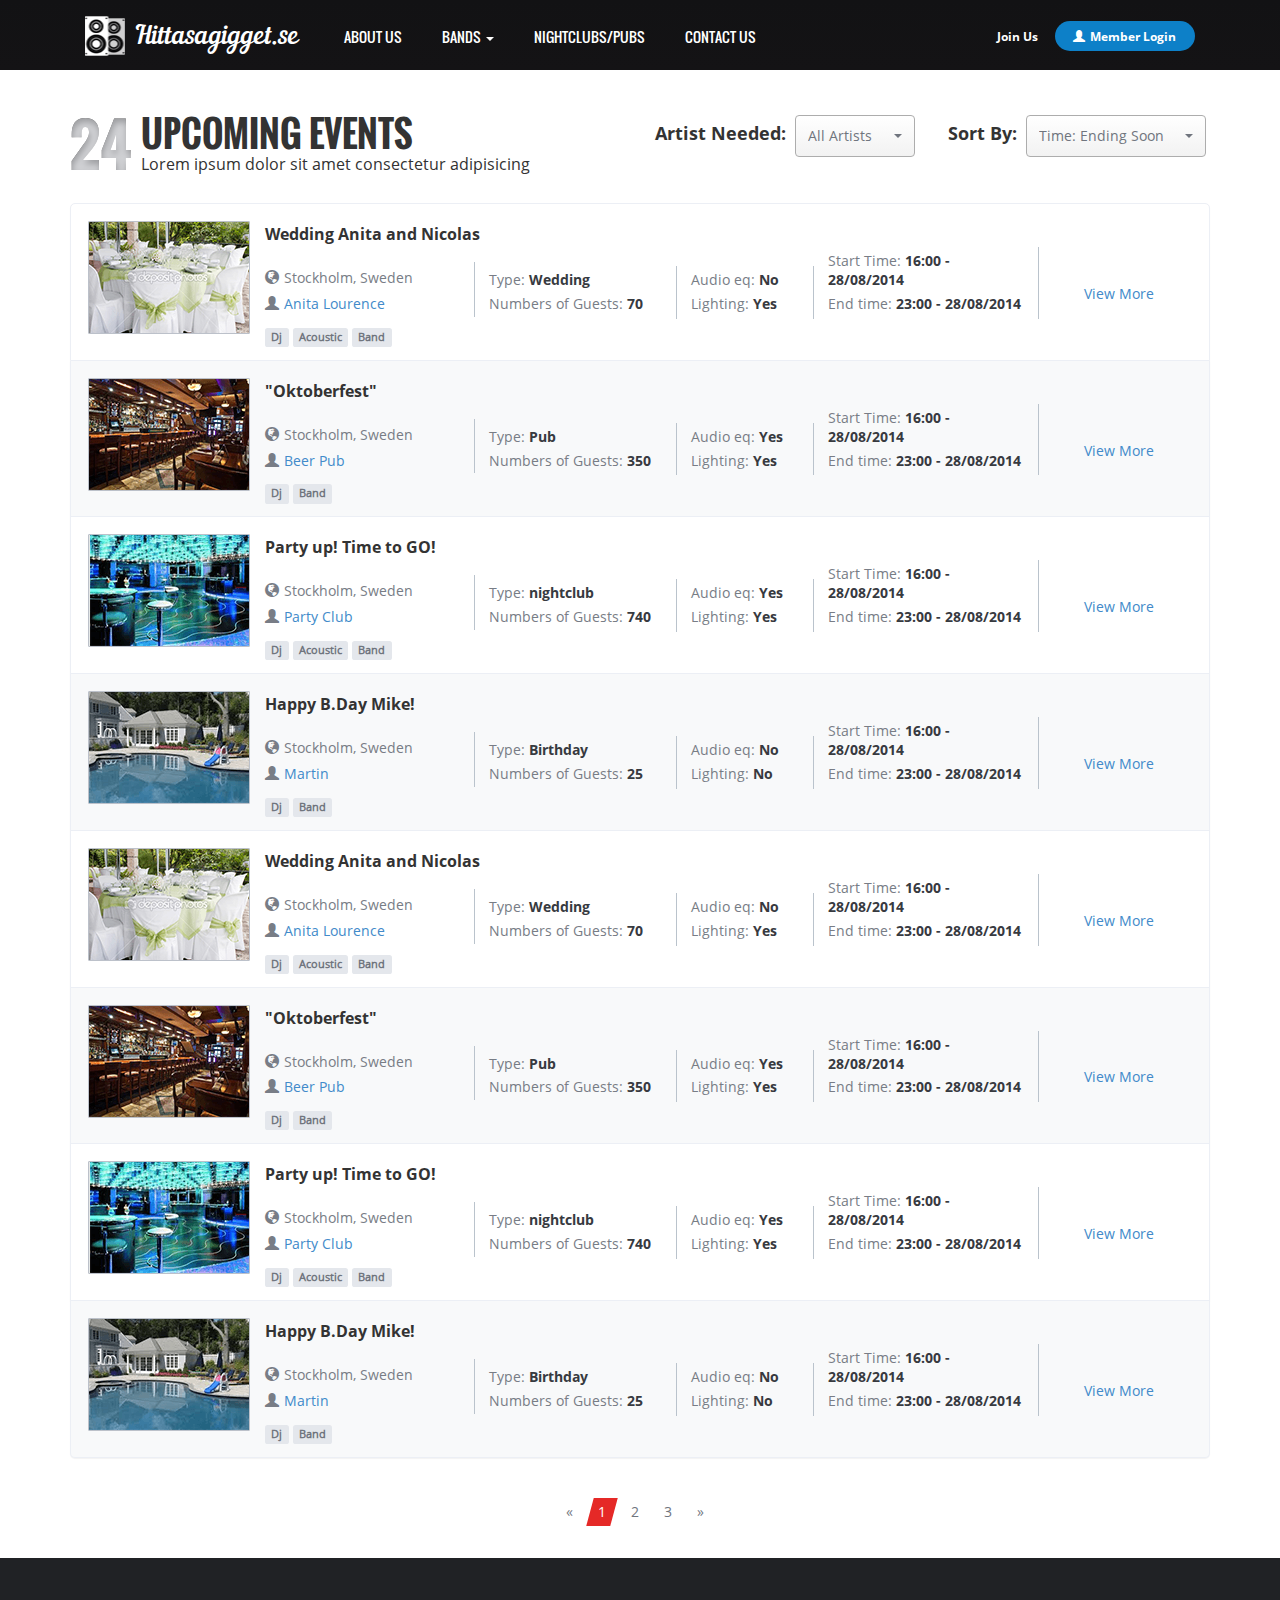
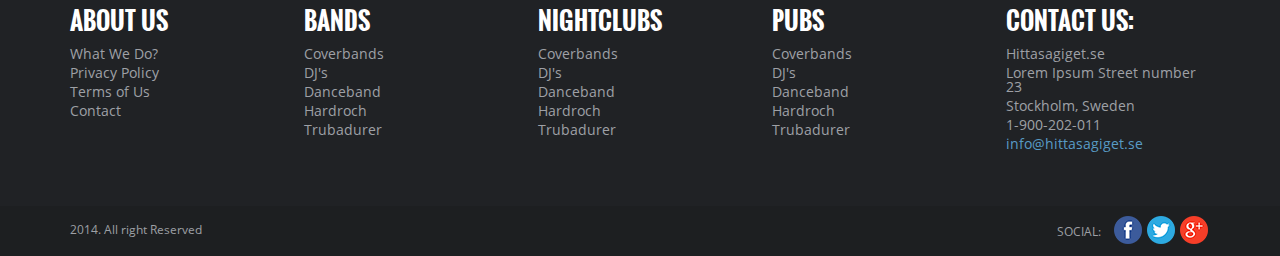
==== commit ea237cc1: "advertisers + responsive + refactor [COMPLETE]" ====
--- a/advertisers.html
+++ b/advertisers.html
@@ -42,13 +42,13 @@
 							<a class="member" href="#"><span class="glyphicon glyphicon-user"></span>Member Login</a>
 						</div>
 				    	<div class="speakersImage"></div>
-						<h1>Hittasagigget.se</h1>
+						<h1><a href="">Hittasagigget.se</a></h1>
 				    </div>
 				</div>
     			<!-- desktop menu -->
     			<div class="collapse navbar-collapse" id="responsiveMenu">
 					<div class="speakersImage"></div>
-					<h1>Hittasagigget.se</h1>
+					<h1><a href="">Hittasagigget.se</a></h1>
 					<ul class="nav navbar-nav">
 						<li><a href="#">ABOUT US</a></li>
 						<li class="dropdown">
@@ -92,6 +92,7 @@
 						</li>
 						<li><a href="#">NIGHTCLUBS/PUBS</a></li>
 						<li><a href="#">CONTACT US</a></li>
+						<li class="joinUsResponsive"><a class="joinUs" href="#">JOIN US</a></li>
 						<li class="memberLoginResponsive"><a class="member btn btn-primary" href="#"><span class="glyphicon glyphicon-user"></span>Member Login</a></li>
 					</ul>
 					<div class="login">
@@ -103,7 +104,7 @@
 		</nav><!-- end #mainNavigation -->
 	</header><!-- end #mainHeader -->
 	<main id="advertisersPage">
-		<section id ="upcomingEvents">
+		<section class="upcomingEvents">
 			<div class="container">
 				<div class="row">
 					<div class="col-sm-6 title">
@@ -129,8 +130,8 @@
 					</div>
 				</div>
 			</div>
-		</section><!-- end #upcomingEvents -->
-		<section id="eventList">
+		</section><!-- end .upcomingEvents -->
+		<section class="eventList">
 			<h2>Events List</h2>
 			<div class="container">
 				<div class="row">
--- a/css/style.css
+++ b/css/style.css
@@ -1 +1 @@
-@import "bootstrap-select.min.css";@import "bootstrap-datetimepicker.min.css";html,body,div,span,applet,object,iframe,h1,h2,h3,h4,h5,h6,p,blockquote,pre,a,abbr,acronym,address,big,cite,code,del,dfn,em,img,ins,kbd,q,s,samp,small,strike,strong,sub,sup,tt,var,b,u,i,center,dl,dt,dd,ol,ul,li,fieldset,form,label,legend,table,caption,tbody,tfoot,thead,tr,th,td,article,aside,canvas,details,embed,figure,figcaption,footer,header,hgroup,menu,nav,output,ruby,section,summary,time,mark,audio,video{margin:0;padding:0;border:0;font-size:100%;font:inherit;vertical-align:baseline}article,aside,details,figcaption,figure,footer,header,hgroup,menu,nav,section{display:block}body{line-height:1}ol,ul{list-style:none}blockquote,q{quotes:none}blockquote:before,blockquote:after,q:before,q:after{content:'';content:none}table{border-collapse:collapse;border-spacing:0}@font-face{font-family:Nautilus;src:url(../fonts/Nautilus.otf)}@font-face{font-family:Oswald-Bold;src:url(../fonts/Oswald-Bold.ttf)}@font-face{font-family:Oswald-Light;src:url(../fonts/Oswald-Light.ttf)}@font-face{font-family:Oswald-Regular;src:url(../fonts/Oswald-Regular.ttf)}@font-face{font-family:OpenSans-Bold;src:url(../fonts/OpenSans-Bold.ttf)}@font-face{font-family:OpenSans-Regular;src:url(../fonts/OpenSans-Regular.ttf)}@font-face{font-family:OpenSans-Light;src:url(../fonts/OpenSans-Light.ttf)}header>h2,nav>h2,section>h2,aside>h2,footer>h2,main>h2{text-indent:-9678px;position:absolute}body{font-family:OpenSans-Regular;font-size:14px;overflow-x:hidden}:focus{outline:0}.bootstrap-select .btn-default{background-color:#fff;background:-webkit-gradient(linear,left top,left bottom,from(#fff),to(#f2f2f2));background:-webkit-linear-gradient(top,#fff,#f2f2f2);background:-moz-linear-gradient(top,#fff,#f2f2f2);background:-ms-linear-gradient(top,#fff,#f2f2f2);background:-o-linear-gradient(top,#fff,#f2f2f2);color:#70757e;width:120px;font-family:OpenSans-Regular;outline:0}.bootstrap-select .btn:focus{outline:0!important;border:1px solid #adadad}.bootstrap-select:not([class*=col-]):not([class*=form-control]):not(.input-group-btn){width:auto}.datepicker{padding:5px}.datepicker tr th{font-family:Oswald-Bold;vertical-align:middle;padding-bottom:8px}.datepicker tr th.dow{font-family:Oswald-Bold}.datepicker tr td{font-family:Oswald-Regular}.datepicker .table-condensed>thead>tr>th,.datepicker .table-condensed>tbody>tr>th,.datepicker .table-condensed>tfoot>tr>th,.datepicker .table-condensed>thead>tr>td,.datepicker .table-condensed>tbody>tr>td,.datepicker .table-condensed>tfoot>tr>td{padding:7px}.datepicker .table-condensed>thead>tr>th.prev,.datepicker .table-condensed>thead>tr>th.next{padding-bottom:10px}h3{font-size:24px;font-family:Oswald-Bold,Arial}h4{font-size:16px;font-family:OpenSans-Bold,Arial}.bold{font-family:OpenSans-Bold}.form-control,.btn{height:42px}.btn{-webkit-transition:all .2s;-moz-transition:all .2s;-ms-transition:all .2s;-o-transition:all .2s;color:#FFF;font-family:OpenSans-Bold}.btn:focus,.btn:active{outline:0!important;border:0!important}.btn-action{background-color:#e63432}.btn-action:focus,.btn-action:hover{color:#FFF;background-color:#cc1b19}.btn-primary{background-color:#0c7abe}.btn-primary:focus,.btn-primary:hover{color:#FFF;background-color:#095b8e}.label-default{background-color:#e4e7ec;color:#70757e}.line{width:40px;height:4px;margin:10px auto 0}.lineDarkGray{background-color:#cbcdcf}.lineDarkBlue{background-color:#0d58c8}.lineGreen{background-color:#67ba53}.lineLightBlue{background-color:#0d80c8}.lineRed{background-color:#d82f2d}.lineGray{background-color:#bbd4ed}.eventPanel{padding:2px}.eventPanel img{float:left;margin-right:15px}.eventPanel header{padding:5px 0}.eventPanel header h4{display:inline-block}.eventPanel header span{float:right}.eventPanel .subPanel{border-right:1px solid #bac3cc;padding:5px 10px;display:inline-block;color:#787d86}.eventPanel .subPanel .bold{display:inline;color:#373a3f}.eventPanel .subPanel span{line-height:135%}.eventPanel .subPanel:last-child{border-right:0;padding:5px 0 5px 10px}.eventPanel .eventPlace{padding:5px 10px 5px 0}.eventPanel .subPanel a,.eventPanel .subPanel>span:last-child{display:block;margin-top:5px}.eventPanel .glyphicon{margin-right:5px;color:#787d86}.eventPanel a:hover>.glyphicon{color:#787d86}.eventPanel .viewMore{border:0;margin-top:0;position:relative;bottom:10px;text-align:center;padding-right:0}.eventPanel footer{margin-top:10px}.pagination{text-align:center}.pagination>li>a{border:0;transform:skewX(-15deg);padding:4px 8px;margin-right:10px}.pagination>li>a span{display:inline-block;transform:skewX(15deg)}.pagination>li>a,.pagination>li>a:hover{color:#70757e}.pagination>li:first-child>a,.pagination>li:last-child>a{border-radius:0}.pagination>.active>a,.pagination>.active>a:hover,.pagination>.active>a:focus{background-color:#e52927;border-color:#e52927}#mainNavigation{background-color:#121214;background:-webkit-gradient(linear,left top,left bottom,from(#121214),to(#141315));background:-webkit-linear-gradient(top,#121214,#141315);background:-moz-linear-gradient(top,#121214,#141315);background:-ms-linear-gradient(top,#121214,#141315);background:-o-linear-gradient(top,#121214,#141315);height:70px;color:#FFF;padding:15px}#mainNavigation h1{font-family:Nautilus,Arial;font-size:26px;margin:10px 25px 10px 10px}#mainNavigation .speakersImage{background:url(../img/speakers.png) no-repeat 50%;width:40px;height:41px}#mainNavigation .nav{font-family:Oswald-Regular,Arial;font-size:14px;position:relative;bottom:3px}#mainNavigation .nav .open .dropdown-toggle:after{content:"";display:block;padding:0;line-height:1px;outline:19px solid #FFF;position:absolute;top:67px;width:59%;left:19px}#mainNavigation .nav .open>a,#mainNavigation .nav .open>a:hover,#mainNavigation .nav .open>a:focus{background-color:#FFF;color:#121315}#mainNavigation .nav li a{padding:15px 20px;color:#FFF}#mainNavigation .nav li a:hover,#mainNavigation .nav li a:focus,#mainNavigation .nav li a:active{color:#141315}#mainNavigation .dropdown-menu{top:58px;width:440px;padding:0;border:0;border-radius:0;box-shadow:none}#mainNavigation .dropdown-menu .col-md-6:first-child{padding-right:5px}#mainNavigation .dropdown-menu .col-md-6:last-child{padding-left:5px}#mainNavigation .dropdown-menu li{position:relative;padding:10px}#mainNavigation .dropdown-menu li a{font-size:16px;font-family:Oswald-Bold;color:#121315;padding:10px;position:absolute}#mainNavigation .dropdown-menu li a:hover,#mainNavigation .dropdown-menu li.viewAll a{color:#0d80c8}#mainNavigation .dropdown-menu li span{color:#5f6a7d;position:relative;bottom:10px;padding-left:10px}#mainNavigation .dropdown-menu li.viewAll{text-align:center;height:80px}#mainNavigation .dropdown-menu li.viewAll a{display:inline-block;position:relative;top:15px}#mainNavigation .dropdown-menu li:hover{background-color:#f1f4f8}#mainNavigation .speakersImage,#mainNavigation h1{display:inline-block;float:left}#mainNavigation .login{float:right;padding:6px 0 6px 45px;font-family:OpenSans-Bold,Arial}#mainNavigation .login *{font-size:12px}#mainNavigation .login .joinUs{margin-right:13px}#mainNavigation .login .member{display:inline-block;background-color:#0d80c8;width:140px;height:30px;border-radius:15px;padding:8px 18px}#mainNavigation .login .member span{margin-right:5px}#mainNavigation .login .joinUs,#mainNavigation .login .member{color:#FFF;text-decoration:none}@media (max-width:991px){.navbar-header{float:none}.navbar-toggle{display:block}.navbar-collapse{border-top:1px solid transparent;box-shadow:inset 0 1px 0 rgba(255,255,255,.1)}.navbar-collapse.collapse{display:none!important}.navbar-nav{float:none!important;margin:7.5px -15px}.navbar-nav>li{float:none}.navbar-nav>li>a{padding-top:10px;padding-bottom:10px}.navbar-collapse.collapse.in{display:block!important}.collapsing{overflow:hidden!important}}.mobileNavigation,.nav .memberLoginResponsive{display:none}@media screen and (max-width:1199px){#mainNavigation .login{padding:6px 0 6px 10px}}@media (max-width:991px){.navbar-header{float:none}.navbar-toggle{display:block}.navbar-collapse{border-top:1px solid transparent;box-shadow:inset 0 1px 0 rgba(255,255,255,.1)}.navbar-collapse.collapse{display:none!important}.navbar-nav{float:none!important;margin:7.5px -15px}.navbar-nav>li{float:none}.navbar-nav>li>a{padding-top:10px;padding-bottom:10px}.navbar-collapse.collapse.in{display:block!important}.collapsing{overflow:hidden!important}}@media screen and (min-width:768px) and (max-width:991px){#mainNavigation .dropdown-menu{position:relative;float:none;top:0}#mainNavigation .navbar-collapse{margin:0 -100px}.open .dropdown-toggle:after{display:none}}@media screen and (max-width:991px){.mobileNavigation{display:block}nav .icon-bar{background-color:#FFF}nav .navbar-toggle{margin-top:4px;margin-left:15px}#mainNavigation .navbar-collapse .login,#mainNavigation .navbar-collapse .speakersImage,#mainNavigation .navbar-collapse h1{display:none}#mainNavigation .container{padding:0}#mainNavigation .navbar-header{padding-bottom:5px}#mainNavigation .nav{z-index:2;background-color:#1a1a1b;margin-top:0}#mainNavigation .nav li a{text-align:center}#mainNavigation .dropdown-menu{width:100%;background-color:#fff;padding-bottom:20px}#mainNavigation .dropdown-menu .row{text-align:center}#mainNavigation .dropdown-menu li{display:inline-block;width:30%;text-align:left}#mainNavigation .dropdown-menu li.viewAll{top:10px}#mainNavigation .dropdown-menu li.viewAll a{position:absolute;top:25%;right:30%}.navbar-collapse.in{overflow:hidden;max-height:100%;background-color:#121214}#mainNavigation .dropdown-menu li.width768{width:31%}#mainNavigation .dropdown-menu .col-md-6:last-child{padding-left:15px}#mainNavigation .dropdown-menu .col-md-6:last-child li:first-child{margin-left:9px}}@media screen and (max-width:639px){#mainNavigation .dropdown-menu li,#mainNavigation .dropdown-menu li.width768{width:100%}#mainNavigation .dropdown-menu .col-md-6:last-child li:first-child{margin-left:0}#mainNavigation .dropdown-menu li{text-align:center}#mainNavigation .dropdown-menu li.viewAll a{top:30%;right:43%}}@media screen and (max-width:569px){#mainNavigation .mobileNavigation .login{display:none}#mainNavigation .nav .memberLoginResponsive{display:block;padding:15px 50px}#mainNavigation .nav .memberLoginResponsive a{padding:10px}#mainNavigation .nav .memberLoginResponsive a:focus,#mainNavigation .nav .memberLoginResponsive a:hover{color:#FFF;background-color:#095b8e}#mainNavigation .memberLoginResponsive a .glyphicon{margin-right:5px}}@media screen and (max-width:365px){#mainNavigation .navbar-toggle{margin-left:0;margin-right:0}#mainNavigation h1{font-size:20px}#mainNavigation .nav .memberLoginResponsive{padding:15px 5px}#mainNavigation .dropdown-menu li{text-align:left}#mainNavigation .dropdown-menu li.viewAll a{right:34%}}#links{padding:50px 0;background-color:#202225}#links .customWidth{width:20%}#links h3{margin-bottom:15px;color:#FFF}#links li{margin-bottom:5px}#links li,#links a{color:#9ea0a5}#links .mailTo{color:#589ac4}#mainFooter{padding:10px 0;background-color:#1d1f21;color:#9ea0a5;font-size:12px}#mainFooter span:last-child{position:relative;top:8px}#mainFooter .socialIcons{float:right}#mainFooter .socialIcons span:first-child{margin-right:10px;position:relative;top:-8px}#mainFooter .socialIcons .icon{display:inline-block;width:28px;height:28px;margin-right:2px}#mainFooter .socialIcons .facebook{background:url(../img/facebook-icon.png) no-repeat 50% 0}#mainFooter .socialIcons .twitter{background:url(../img/twitter-icon.png) no-repeat 50% 0}#mainFooter .socialIcons .google{background:url(../img/google-icon.png) no-repeat 50% 0}#homepage .lookingForBrand{height:550px;position:relative;background:url(../img/header-bg.png) 50% 0 no-repeat fixed}@media screen and (min-width:1641px){#homepage .lookingForBrand{-webkit-background-size:cover;-moz-background-size:cover;-o-background-size:cover;background-size:cover}}#homepage .lookingForBrand .bandSearch{position:relative;top:173px;text-align:center;width:100%;color:#FFF}#homepage .lookingForBrand h2{font-size:54px;font-family:Oswald-Bold,Arial}#homepage .lookingForBrand p{font-size:16px;color:#c7c7c7;margin:10px 0 15px}#homepage .lookingForBrand form{padding:0 82px}#homepage .lookingForBrand form .form-control{margin-right:10px;font-size:14px;color:#70757e;-webkit-transition:all .2s;-moz-transition:all .2s;-ms-transition:all .2s;-o-transition:all .2s;opacity:.9}#homepage .lookingForBrand form .form-control:focus{opacity:1}#homepage .lookingForBrand form .location,#homepage .lookingForBrand form .partyDay{width:150px}#homepage .lookingForBrand form .location,#homepage .lookingForBrand form .partyType{padding-left:25px}#homepage .lookingForBrand form .location{background:url(../img/pin.png) #fff 4% center no-repeat;float:left}#homepage .lookingForBrand form .partyDay{background:url(../img/calendar.png) #fff 94% center no-repeat;padding-right:25px}#homepage .lookingForBrand form .partyType{width:310px;background:url(../img/drink.png) #fff 2% center no-repeat;float:left}#homepage .lookingForBrand form .btn{width:135px}#homepage .benefits{padding:40px 0}#homepage .benefits h4{display:inline-block;margin-bottom:15px;color:#2a2c2f}#homepage .benefits p{line-height:145%}#homepage .benefits .glyphicon{margin-right:10px}#homepage .benefits p,#homepage .benefits .glyphicon{color:#7b828e}#homepage .numbersSection{background:url(../img/header-bg.png) 50% 400px no-repeat fixed;padding:90px 0 75px;position:relative;color:#FFF}@media screen and (min-width:1641px){#homepage .numbersSection{-webkit-background-size:cover;-moz-background-size:cover;-o-background-size:cover;background-size:cover}}#homepage .numbersSection .customWidth{width:20%;text-align:center}#homepage .numbersSection .number{display:block;font-family:Oswald-Bold;font-size:52px}#homepage .numbersSection .type{font-family:Oswald-Regular;font-size:24px}#homepage .numbersSection .number,#homepage .numbersSection .type{margin-bottom:10px}#homepage .mostPopular{padding:65px 0}#homepage .mostPopular .title{font-family:Oswald-Bold,Arial;font-size:24px}#homepage .mostPopular .popularBand{margin-bottom:35px;position:relative}#homepage .mostPopular .line{margin:10px 0}#homepage .mostPopular .description{position:absolute;background-color:rgba(255,255,255,.9);bottom:1px;width:100%;padding:10px}#homepage .mostPopular .description h4{margin-bottom:5px}#homepage .mostPopular .description p{font-size:12px}#homepage .mostPopular .description a,#homepage .mostPopular .description h4{line-height:135%}#imageBackground{margin-top:-3px}#imageBackground>.container{padding:0;width:1200px}#profileDescription img{width:100%}#profileDescription .leftSide{bottom:220px}#profileDescription .leftSide .bandName,#profileDescription .leftSide .votes{padding-bottom:10px;border-bottom:1px dashed #d5d9de}#profileDescription .leftSide .bandName h3{display:inline-block;font-family:Oswald-Regular;font-size:26px}#profileDescription .leftSide .bandName span{float:right;margin-top:12px}#profileDescription .leftSide .votes{padding-top:10px}#profileDescription .leftSide .votes span:last-child{float:right}#profileDescription .leftSide .details{padding-top:10px;padding-bottom:10px}#profileDescription .leftSide .details span:first-child{color:#9ba0aa}#profileDescription .leftSide .details span:last-child{font-family:OpenSans-Bold}#profileDescription .leftSide .bandName span,#profileDescription .leftSide .votes span:last-child{font-size:12px}#profileDescription .leftSide .btn{width:100%;margin-top:10px}#profileDescription .leftSide .panelSummary .panel-body{padding:0 15px}#profileDescription .leftSide .panelSummary .singleRow{padding:15px 0;border-bottom:1px dashed #d5d9de}#profileDescription .leftSide .panelSummary .singleRow:last-child{border:0}#profileDescription .leftSide .panelSummary .singleRow span:last-child{display:inline-block;float:right}#profileDescription .leftSide .panelSummary .singleRow span:last-child>span{display:inline-block;width:auto;background-color:#e4e7ec;font-size:11px;padding:5px;border-radius:3px}#latestStuff,#pressrelease{margin-top:20px}#latestStuff .panel{border-radius:0;border-bottom:0;margin-bottom:0}#latestStuff h3+.panel{border-radius:4px 4px 0 0}#latestStuff .panel:last-child{border-radius:0 0 4px 4px;border-bottom:1px solid #DDD}#latestStuff h3{padding:15px 0}#latestStuff h3:after,#pressrelease h3:after{content:":";padding-left:2px}#latestStuff .newSongPanel{padding:20px;background-color:#f8f9fa}#latestStuff .newSongPanel img{float:left;margin-right:15px}#latestStuff .newSongPanel h4{padding:5px 0}#latestStuff .newSongPanel .date{float:right;position:relative;bottom:7px}#pressrelease h3{padding:15px 0 0 15px}#pressrelease .release{border-bottom:1px dashed #d5d9de;margin-top:13px}#pressrelease .release:first-child{margin-top:0}#pressrelease .release div{display:inline-block;width:70%;position:relative;bottom:8px;padding-left:5px;margin-bottom:-5px}#pressrelease .release div p{font-size:12px;color:#70757e;line-height:175%}#pressrelease .release div span{font-size:12px;color:#aeb2ba;font-style:italic;float:right;position:relative;bottom:15px}#pressrelease .btn{width:100%;margin-top:13px}#advertisersPage #upcomingEvents{padding:45px 0 30px}#advertisersPage #upcomingEvents .title{font-family:Oswald-Bold}#advertisersPage #upcomingEvents .title .number{font-size:58px;float:left;margin-right:10px;color:#cccdcf;color:rgba(196,198,201,.8);text-shadow:1px 4px 6px #FFF,0 0 0 #000,1px 4px 6px #FFF}#advertisersPage #upcomingEvents .title>div,#advertisersPage #upcomingEvents .title .number{display:inline-block}#advertisersPage #upcomingEvents .title>div span{display:inline-block;max-width:465px;margin-top:5px;font-size:16px;font-family:OpenSans-Regular}#advertisersPage #upcomingEvents .title>div h2{font-size:36px;position:relative}#advertisersPage #upcomingEvents .selectBox p{display:inline-block;font-family:OpenSans-Bold;font-size:18px;margin-right:5px}#advertisersPage #upcomingEvents .selectBoxSecond .selectpicker{width:180px}#advertisersPage #eventList .eventPanel{margin-bottom:0;border-radius:0;border:1px solid #eceff5}#advertisersPage #eventList .eventPanel:nth-child(even){background-color:#f8f9fa;border:0;border-right:1px solid #eceff5;border-left:1px solid #eceff5}#advertisersPage #eventList .eventPanel:first-child{border-radius:5px 5px 0 0}#advertisersPage #eventList .eventPanel:last-child{border-radius:0 0 5px 5px;margin-bottom:20px;border-bottom:1px solid #eceff5}#advertisersPage #eventList .eventPlace{width:19%}#advertisersPage #eventList .eventType{width:18%}#advertisersPage #eventList .eventStuff{width:12%}#advertisersPage #eventList .eventDate{width:20%}#advertisersPage #eventList .viewMore{width:13%}#advertisersPage .pagination{margin-bottom:30px}#registrationPage{background-color:#f6f6f6}#registrationPage h2{font-size:38px;line-height:125%;font-family:Oswald-Bold;margin-top:120px;text-align:center}.inputsWrapper{margin-top:15px;margin-bottom:15px;padding:15px 0 0;border-top:1px solid #d4d4d4;border-bottom:1px solid #d4d4d4;position:relative}.inputsWrapper .glyphicon-music{position:absolute;top:-12px;left:48.5%;z-index:1;display:inline-block;width:20px;height:20px;background-color:#f6f6f6;color:#d4d4d4}.inputsWrapper .glyphicon-music:before{position:relative;top:20%;left:15%}.inputsWrapper .form-control{margin-bottom:15px}.submitRow{padding-bottom:15px}.submitRow>div:first-child{top:8px}.submitRow input+label{margin-left:5px;position:relative;bottom:1px;cursor:pointer}.submitRow input+label a{color:#373a3f;font-family:OpenSans-Bold}.submitRow .btn{width:135px}.registeredUsers{padding:65px 0;text-align:center}.registeredUsers .number{display:inline-block;font-size:52px;margin-right:10px;color:#cccdcf;font-family:Oswald-Bold;color:rgba(196,198,201,.8);text-shadow:1px 4px 6px #FFF,0 0 0 #000,1px 4px 6px #FFF}.registeredUsers .number.user{font-size:24px;margin-top:8px}#searchPubsPage .nightclubsSearch{padding:45px 0 30px}#searchPubsPage .nightclubsSearch .title{font-family:Oswald-Bold}#searchPubsPage .nightclubsSearch .title .number{font-size:58px;float:left;margin-right:10px;color:#cccdcf;color:rgba(196,198,201,.8);text-shadow:1px 4px 6px #FFF,0 0 0 #000,1px 4px 6px #FFF}#searchPubsPage .nightclubsSearch .title>div,#searchPubsPage .nightclubsSearch .title .number{display:inline-block}#searchPubsPage .nightclubsSearch .title>div span{display:inline-block;max-width:500px;margin-top:5px;font-size:16px;font-family:OpenSans-Regular}#searchPubsPage .nightclubsSearch .title>div h2{font-size:36px;position:relative}#searchPubsPage .nightclubsSearch input{display:inline-block;background:url(../img/pin.png) #fff 3% center no-repeat;padding-left:25px;margin-right:10px;width:70%}#searchPubsPage .googleMaps{height:360px}#searchPubsPage .searchResults{padding:65px 0 35px}#searchPubsPage .searchResults .title{font-family:Oswald-Bold,Arial;font-size:24px}#searchPubsPage .searchResults .pubBox{margin-bottom:35px;position:relative}#searchPubsPage .searchResults .line{margin:10px 0}#searchPubsPage .searchResults .description{position:absolute;background-color:rgba(255,255,255,.9);bottom:1px;width:100%;padding:10px}#searchPubsPage .searchResults .description div{display:inline-block;max-width:90%}#searchPubsPage .searchResults .description h4{margin-bottom:5px}#searchPubsPage .searchResults .description p{font-size:12px}#searchPubsPage .searchResults .description .showMap{float:right;font-size:12px;padding:10px 30px}#searchPubsPage .searchFilters .category{display:inline-block;font-family:OpenSans-Bold;font-size:18px;padding:10px 0}#searchPubsPage .searchFilters label{padding:10px 0 5px;margin-left:5px}#searchPubsPage .advertisement{display:block;background:url(../img/advertisement.png) no-repeat;width:220px;height:220px;margin-top:20px}@media screen and (max-width:1199px){#homepage .lookingForBrand form{padding:0 69px}#homepage .lookingForBrand form .btn{margin-top:10px}#homepage .mostPopular img{width:225px}}@media screen and (max-width:991px){#homepage .lookingForBrand h2{display:inline-block}#homepage .lookingForBrand .bandSearch{padding:0 100px;top:73px}#homepage .lookingForBrand .bandSearch form{padding:0 85px}#homepage .lookingForBrand .bandSearch form .partyType,#homepage .lookingForBrand .bandSearch form .btn{width:340px}#homepage .lookingForBrand .bandSearch form .location,#homepage .lookingForBrand .bandSearch form .partyDay{width:165px;margin-bottom:10px}#homepage .lookingForBrand .bandSearch form .btn{margin-right:10px}#homepage .mostPopular img{width:100%}#homepage .benefits h4{width:80%}#homepage .benefits .glyphicon{vertical-align:top}#homepage .numbersSection .customWidth{width:33%}#homepage .numbersSection .customResponsive{padding:0 165px}#homepage .numbersSection .customResponsive .customWidth{width:40%;margin-top:70px}#homepage .numbersSection .customResponsive .customWidth:last-child{float:right}#homepage #links{padding:50px 15px}#homepage #links .customWidth{width:26%}#homepage #links .pubs{width:22%}#homepage #links .customWidth:last-child{width:100%;text-align:center;margin-top:50px}}@media screen and (max-width:767px){#homepage .lookingForBrand .bandSearch{padding:0 30px}#homepage .lookingForBrand .bandSearch form{display:inline-block;padding:0}#homepage .lookingForBrand .bandSearch form .location,#homepage .lookingForBrand .bandSearch form .partyType,#homepage .lookingForBrand .bandSearch form .partyDay{display:inline-block}#homepage .lookingForBrand .bandSearch form .location,#homepage .lookingForBrand .bandSearch form .partyType{float:none}#homepage .benefits{padding:40px 0 10px}#homepage .benefits p{margin-bottom:30px}#homepage .numbersSection{position:relative;padding:50px 0 160px}#homepage .numbersSection .number{font-size:48px}#homepage .numbersSection .customResponsive{padding:0}#homepage .numbersSection .customWidth,#homepage .numbersSection .customResponsive .customWidth{width:49%;display:inline-block}#homepage .numbersSection .customResponsive .customWidth{margin:20px 0}#homepage .numbersSection .danceBands{position:absolute;left:25%;bottom:50px}#homepage #links .customWidth{width:auto;text-align:center}#homepage #links .customWidth,#homepage #links .customWidth:last-child{margin-top:40px}#homepage #links .customWidth li{margin-bottom:10px}#homepage #mainFooter .socialIcons{width:100%;text-align:center;padding:20px 0;position:relative;z-index:5}#homepage #mainFooter .socialIcons span:first-child{display:inline-block;width:100%}#homepage #mainFooter span:last-child{display:block;text-align:center;padding-bottom:20px}}@media screen and (max-width:529px){#homepage .lookingForBrand{height:450px}#homepage .lookingForBrand .bandSearch{padding:50px 10px;position:relative;top:0}#homepage .lookingForBrand .bandSearch h2{font-size:42px}#homepage .lookingForBrand .bandSearch p{display:none}#homepage .lookingForBrand .bandSearch form{margin-top:20px}}@media screen and (max-width:479px){#homepage .lookingForBrand .bandSearch{padding:70px 10px}#homepage .lookingForBrand .bandSearch h2{font-size:38px}#homepage .lookingForBrand .bandSearch form .partyType,#homepage .lookingForBrand .bandSearch form .btn{width:295px}#homepage .lookingForBrand .bandSearch form .location,#homepage .lookingForBrand .bandSearch form .partyDay{width:140px}}@media screen and (max-width:379px){#homepage .bandSearchWrapper{padding:0}#homepage .lookingForBrand .bandSearch form h2{font-size:36px}#homepage .lookingForBrand .bandSearch form .partyType,#homepage .lookingForBrand .bandSearch form .btn{width:255px}#homepage .lookingForBrand .bandSearch form .location,#homepage .lookingForBrand .bandSearch form .partyDay{width:120px}#homepage .numbersSection .type{font-size:20px}#homepage .numbersSection .number{font-size:44px}}@media screen and (max-width:1199px){#pressrelease .release{display:inline-block;width:49.5%;border:0}#pressrelease .release img{float:left}#pressrelease .release div{bottom:0;width:64%}#pressrelease .btn-action{position:relative;bottom:17px;padding:5px 22px;height:47px;margin:0;width:auto}#latestStuff .eventPanel h4{width:48%}#latestStuff .eventPanel header{padding:0 5px}#latestStuff .eventPanel .eventPlace{padding:10px 10px 5px 0}#latestStuff .panel:last-child{margin-bottom:40px}}@media screen and (max-width:991px){#pressrelease>div,#latestStuff>div{padding-left:0;width:62%}#profileDescription .leftSide{width:38%}#latestStuff span,#latestStuff a{font-size:13px}}@media screen and (max-width:767px){#profileDescription .leftSide,#pressrelease>div,#latestStuff>div{width:100%}#profileDescription .leftSide{margin-bottom:-215px}#latestStuff .eventPanel img{width:80px}#latestStuff,#pressrelease{float:left;width:100%}#pressrelease>div,#latestStuff>div{padding-left:15px}#pressrelease .release div span,#pressrelease .btn-action{bottom:0}#latestStuff .newSongPanel{padding:10px 0}#latestStuff .eventPanel img{width:auto}}@media screen and (max-width:767px){#latestStuff span,#latestStuff a{font-size:13px}#latestStuff .eventPanel img{margin-right:10px}#latestStuff .eventPanel .eventPlace{padding:10px 5px 5px 0}#latestStuff .eventPanel .eventType{padding:5px 0}#latestStuff .eventPanel h4{margin-bottom:5px;width:62%}#latestStuff .eventPanel h4,#latestStuff .newSongPanel h4{font-size:15px}#latestStuff header span{margin-bottom:8px}#profilePage .panel-body{padding:10px}}@media screen and (max-width:579px){#latestStuff span,#latestStuff a{font-size:13px}#latestStuff .eventPanel img{margin-right:10px}#latestStuff .eventPanel .eventPlace{padding:10px 5px 5px 0}#latestStuff .eventPanel .eventType{padding:5px 0}#latestStuff .eventPanel h4{margin-bottom:5px;width:62%}#latestStuff .eventPanel h4,#latestStuff .newSongPanel h4{font-size:15px}#latestStuff header span{margin-bottom:8px}#profilePage .panel-body{padding:10px}}@media screen and (max-width:359px){#latestStuff .eventPanel{position:relative}#latestStuff .eventPanel .eventType{position:absolute;bottom:10%;left:160px}#latestStuff .newSongPanel .date{bottom:32px}}@media screen and (max-width:767px){#registrationPage .submitRow .btn{position:relative;bottom:20px}}@media screen and (max-width:409px){#registrationPage .submitRow .btn{width:100%;top:15px;height:50px}#registrationPage h2{margin-top:20px}#registrationPage .submitRow>div:first-child{top:0}#registrationPage .registeredUsers{padding:50px 0}}@media screen and (max-width:1199px){#searchPubsPage .title{width:100%}#searchPubsPage .searchBox{width:60%;margin-top:15px}#searchPubsPage .resultList img{width:220px}}@media screen and (max-width:991px){#searchPubsPage .searchBox{width:100%}#searchPubsPage .searchBox input{padding-left:35px}#searchPubsPage .searchFilters .advertisement{display:none}#searchPubsPage .searchResults{padding:35px 0}#searchPubsPage .resultList img{width:340px}#searchPubsPage .resultList .title{margin-top:20px;display:inline-block}#searchPubsPage .resultList .line{margin-bottom:20px}}@media screen and (max-width:767px){#searchPubsPage .nightclubsSearch{padding:30px 0}#searchPubsPage .nightclubsSearch .number{margin-bottom:15px}#searchPubsPage .nightclubsSearch .searchBox{width:100%}#searchPubsPage .nightclubsSearch .searchBox input{margin-bottom:15px;padding-left:45px}#searchPubsPage .nightclubsSearch .searchBox input,#searchPubsPage .nightclubsSearch .searchBox button{width:100%}#searchPubsPage .resultList img{width:100%}}@media screen and (max-width:625px){#searchPubsPage .nightclubsSearch .title>div span{display:none}}@media screen and (max-width:479px){#searchPubsPage .searchBox input{padding-left:25px}}@media screen and (max-width:1199px){#advertisersPage #upcomingEvents .selectBox p{position:relative;bottom:10px}#advertisersPage #eventList h4{margin-top:0;margin-bottom:5px}#advertisersPage #eventList .eventPlace{width:20%}#advertisersPage #eventList .eventType{width:25%}#advertisersPage #eventList .eventStuff{width:13%}#advertisersPage #eventList .viewMore{width:20%}#advertisersPage #eventList .eventDate{width:60%;border-right:0;float:right}#advertisersPage .tags{display:inline-block;width:20%;border-right:1px solid #bac3cc;height:40px;float:left;position:relative}#advertisersPage .tags>div{position:absolute;bottom:3px}#advertisersPage .eventPanel footer .eventDate{display:inline-block!important;padding:5px 0 5px 10px}#advertisersPage .eventPanel header{padding:0}#advertisersPage .eventPanel .subPanel{padding:0 10px 5px}#advertisersPage .eventPanel .subPanel:last-child{padding:0 0 5px 10px}#advertisersPage .eventPanel .eventPlace{padding:0 10px 5px 0}#advertisersPage .eventPanel footer{margin-top:0}}@media screen and (max-width:991px){#advertisersPage #upcomingEvents .selectBoxSecond .selectpicker{width:160px}#advertisersPage #upcomingEvents .title>div,#advertisersPage #upcomingEvents .title .number{max-width:275px}#advertisersPage #upcomingEvents .title{padding-right:0}#advertisersPage .eventPanel .subPanel:last-child{padding:3px 0 5px 10px}#advertisersPage #eventList .eventPlace{width:23%}#advertisersPage #eventList .eventType{width:19%}#advertisersPage #eventList .eventStuff{width:16%}#advertisersPage #eventList .viewMore{width:14%}#advertisersPage #eventList .eventDate{width:51%}#advertisersPage #eventList .tags{width:23%;height:45px}#advertisersPage #eventList .tags>div{bottom:7px}#advertisersPage #eventList .eventStuff{border-right:0}#advertisersPage .eventPanel .subPanel{padding:0 7px 5px}#advertisersPage #eventList .eventPlace{padding:5px 0}#advertisersPage .eventPanel .subPanel .viewMore a{position:relative;top:8px}}@media screen and (max-width:767px){#advertisersPage #upcomingEvents .title>div span{display:none}#advertisersPage #upcomingEvents .title>div:last-child{width:75%;position:relative;bottom:10px;line-height:285%}#advertisersPage .selectBox{margin-top:15px}#advertisersPage .bootstrap-select.btn-group:not(.input-group-btn){display:block}#advertisersPage .bootstrap-select.btn-group:not(.input-group-btn) .selectpicker{width:100%}#advertisersPage #upcomingEvents .selectBoxSecond p{position:static;margin:15px 0 10px}#advertisersPage #upcomingEvents .selectBoxSecond .selectpicker{width:100%}#advertisersPage .eventPanel img{width:80px}#advertisersPage #eventList h4{width:55%}#advertisersPage .eventPanel .subPanel span,#advertisersPage .eventPanel .subPanel a{font-size:13px}#advertisersPage .responsivePadding0{padding:0}#advertisersPage #eventList .eventPanel:first-child,#advertisersPage #eventList .eventPanel:last-child{border-radius:0}#advertisersPage .eventPanel .subPanel{padding:5px 0 5px 5px}#advertisersPage #eventList header{height:56px}#advertisersPage #eventList .eventPlace{float:left;padding:5px 0;width:55%}#advertisersPage .eventPanel .subPanel a{top:0;margin-top:0}#advertisersPage #eventList .eventType{border-right:0;width:45%}#advertisersPage #eventList .tags{float:left;border:0;width:50%}#advertisersPage #eventList .eventDate{width:100%;padding:0;margin-top:15px}#advertisersPage #eventList .eventPanel footer .viewMore{display:inline-block!important;padding:35px 10px 0;width:40%}#advertisersPage #eventList h4{font-size:20px}}@media screen and (max-width:991px){#links{padding:50px 15px}#links .customWidth{width:26%}#links .pubs{width:22%}#links .customWidth:last-child{width:100%;text-align:center;margin-top:50px}}@media screen and (max-width:767px){#links .customWidth{width:auto;text-align:center}#links .customWidth,#links .customWidth:last-child{margin-top:40px}#links .customWidth li{margin-bottom:10px}#mainFooter .socialIcons{width:100%;text-align:center;padding:20px 0;position:relative;z-index:5}#mainFooter .socialIcons span:first-child{display:inline-block;width:100%}#mainFooter span:last-child{display:block;text-align:center;padding-bottom:20px}}+@import "bootstrap-select.min.css";@import "bootstrap-datetimepicker.min.css";html,body,div,span,applet,object,iframe,h1,h2,h3,h4,h5,h6,p,blockquote,pre,a,abbr,acronym,address,big,cite,code,del,dfn,em,img,ins,kbd,q,s,samp,small,strike,strong,sub,sup,tt,var,b,u,i,center,dl,dt,dd,ol,ul,li,fieldset,form,label,legend,table,caption,tbody,tfoot,thead,tr,th,td,article,aside,canvas,details,embed,figure,figcaption,footer,header,hgroup,menu,nav,output,ruby,section,summary,time,mark,audio,video{margin:0;padding:0;border:0;font-size:100%;font:inherit;vertical-align:baseline}article,aside,details,figcaption,figure,footer,header,hgroup,menu,nav,section{display:block}body{line-height:1}ol,ul{list-style:none}blockquote,q{quotes:none}blockquote:before,blockquote:after,q:before,q:after{content:'';content:none}table{border-collapse:collapse;border-spacing:0}@font-face{font-family:Nautilus;src:url(../fonts/Nautilus.otf)}@font-face{font-family:Oswald-Bold;src:url(../fonts/Oswald-Bold.ttf)}@font-face{font-family:Oswald-Light;src:url(../fonts/Oswald-Light.ttf)}@font-face{font-family:Oswald-Regular;src:url(../fonts/Oswald-Regular.ttf)}@font-face{font-family:OpenSans-Bold;src:url(../fonts/OpenSans-Bold.ttf)}@font-face{font-family:OpenSans-Regular;src:url(../fonts/OpenSans-Regular.ttf)}@font-face{font-family:OpenSans-Light;src:url(../fonts/OpenSans-Light.ttf)}header>h2,nav>h2,section>h2,aside>h2,footer>h2,main>h2{text-indent:-9678px;position:absolute}body{font-family:OpenSans-Regular;font-size:14px;overflow-x:hidden}:focus{outline:0}.bootstrap-select .btn-default{background-color:#fff;background:-webkit-gradient(linear,left top,left bottom,from(#fff),to(#f2f2f2));background:-webkit-linear-gradient(top,#fff,#f2f2f2);background:-moz-linear-gradient(top,#fff,#f2f2f2);background:-ms-linear-gradient(top,#fff,#f2f2f2);background:-o-linear-gradient(top,#fff,#f2f2f2);color:#70757e;width:120px;font-family:OpenSans-Regular;outline:0}.bootstrap-select .btn:focus{outline:0!important;border:1px solid #adadad}.bootstrap-select:not([class*=col-]):not([class*=form-control]):not(.input-group-btn){width:auto}.datepicker{padding:5px}.datepicker tr th{font-family:Oswald-Bold;vertical-align:middle;padding-bottom:8px}.datepicker tr th.dow{font-family:Oswald-Bold}.datepicker tr td{font-family:Oswald-Regular}.datepicker .table-condensed>thead>tr>th,.datepicker .table-condensed>tbody>tr>th,.datepicker .table-condensed>tfoot>tr>th,.datepicker .table-condensed>thead>tr>td,.datepicker .table-condensed>tbody>tr>td,.datepicker .table-condensed>tfoot>tr>td{padding:7px}.datepicker .table-condensed>thead>tr>th.prev,.datepicker .table-condensed>thead>tr>th.next{padding-bottom:10px}h3{font-size:24px;font-family:Oswald-Bold,Arial}h4{font-size:16px;font-family:OpenSans-Bold,Arial}.bold{font-family:OpenSans-Bold}.form-control,.btn{height:42px}.btn{-webkit-transition:all .2s;-moz-transition:all .2s;-ms-transition:all .2s;-o-transition:all .2s;color:#FFF;font-family:OpenSans-Bold}.btn:focus,.btn:active{outline:0!important;border:0!important}.btn-action{background-color:#e63432}.btn-action:focus,.btn-action:hover{color:#FFF;background-color:#cc1b19}.btn-primary{background-color:#0c7abe}.btn-primary:focus,.btn-primary:hover{color:#FFF;background-color:#095b8e}.label-default{background-color:#e4e7ec;color:#70757e}.line{width:40px;height:4px;margin:10px auto 0}.lineDarkGray{background-color:#cbcdcf}.lineDarkBlue{background-color:#0d58c8}.lineGreen{background-color:#67ba53}.lineLightBlue{background-color:#0d80c8}.lineRed{background-color:#d82f2d}.lineGray{background-color:#bbd4ed}.eventPanel{padding:2px}.eventPanel img{float:left;margin-right:15px}.eventPanel header{padding:5px 0}.eventPanel header h4{display:inline-block}.eventPanel header span{float:right}.eventPanel .subPanel{border-right:1px solid #bac3cc;padding:5px 10px;display:inline-block;color:#787d86}.eventPanel .subPanel .bold{display:inline;color:#373a3f}.eventPanel .subPanel span{line-height:135%}.eventPanel .subPanel:last-child{border-right:0;padding:5px 0 5px 10px}.eventPanel .eventPlace{padding:5px 10px 5px 0}.eventPanel .subPanel a,.eventPanel .subPanel>span:last-child{display:block;margin-top:5px}.eventPanel .glyphicon{margin-right:5px;color:#787d86}.eventPanel a:hover>.glyphicon{color:#787d86}.eventPanel .viewMore{border:0;margin-top:0;position:relative;bottom:10px;text-align:center;padding-right:0}.eventPanel footer{margin-top:10px}.pagination{text-align:center}.pagination>li>a{border:0;transform:skewX(-15deg);padding:4px 8px;margin-right:10px}.pagination>li>a span{display:inline-block;transform:skewX(15deg)}.pagination>li>a,.pagination>li>a:hover{color:#70757e}.pagination>li:first-child>a,.pagination>li:last-child>a{border-radius:0}.pagination>.active>a,.pagination>.active>a:hover,.pagination>.active>a:focus{background-color:#e52927;border-color:#e52927}#mainNavigation{background-color:#121214;background:-webkit-gradient(linear,left top,left bottom,from(#121214),to(#141315));background:-webkit-linear-gradient(top,#121214,#141315);background:-moz-linear-gradient(top,#121214,#141315);background:-ms-linear-gradient(top,#121214,#141315);background:-o-linear-gradient(top,#121214,#141315);height:70px;color:#FFF;padding:15px}#mainNavigation h1{font-family:Nautilus,Arial;font-size:26px;margin:10px 25px 10px 10px}#mainNavigation h1 a{text-decoration:none;color:#FFF}#mainNavigation .speakersImage{background:url(../img/speakers.png) no-repeat 50%;width:40px;height:41px}#mainNavigation .nav{font-family:Oswald-Regular,Arial;font-size:14px;position:relative;bottom:3px}#mainNavigation .nav .open .dropdown-toggle:after{content:"";display:block;padding:0;line-height:1px;outline:19px solid #FFF;position:absolute;top:67px;width:53px;left:19px}#mainNavigation .nav .open>a,#mainNavigation .nav .open>a:hover,#mainNavigation .nav .open>a:focus{background-color:#FFF;color:#121315}#mainNavigation .nav li a{padding:15px 20px;color:#FFF;outline:0}#mainNavigation .nav li a:hover,#mainNavigation .nav li a:focus,#mainNavigation .nav li a:active{color:#141315}#mainNavigation .dropdown-menu{top:58px;width:440px;padding:0;border:0;border-radius:0;box-shadow:none}#mainNavigation .dropdown-menu .col-md-6:first-child{padding-right:5px}#mainNavigation .dropdown-menu .col-md-6:last-child{padding-left:5px}#mainNavigation .dropdown-menu li{position:relative;padding:10px}#mainNavigation .dropdown-menu li a{font-size:16px;font-family:Oswald-Bold;color:#121315;padding:10px;position:absolute}#mainNavigation .dropdown-menu li a:hover,#mainNavigation .dropdown-menu li.viewAll a{color:#0d80c8}#mainNavigation .dropdown-menu li span{color:#5f6a7d;position:relative;bottom:10px;padding-left:10px}#mainNavigation .dropdown-menu li.viewAll{text-align:center;height:80px}#mainNavigation .dropdown-menu li.viewAll a{display:inline-block;position:relative;top:15px}#mainNavigation .dropdown-menu li:hover{background-color:#f1f4f8}#mainNavigation .speakersImage,#mainNavigation h1{display:inline-block;float:left}#mainNavigation .login{float:right;padding:6px 0 6px 45px;font-family:OpenSans-Bold,Arial}#mainNavigation .login *{font-size:12px}#mainNavigation .login .joinUs{margin-right:13px}#mainNavigation .login .member{display:inline-block;background-color:#0d80c8;width:140px;height:30px;border-radius:15px;padding:8px 18px}#mainNavigation .login .member span{margin-right:5px}#mainNavigation .login .joinUs,#mainNavigation .login .member{color:#FFF;text-decoration:none}@media (max-width:991px){.navbar-header{float:none}.navbar-toggle{display:block}.navbar-collapse{border-top:1px solid transparent;box-shadow:inset 0 1px 0 rgba(255,255,255,.1)}.navbar-collapse.collapse{display:none!important}.navbar-nav{float:none!important;margin:7.5px -15px}.navbar-nav>li{float:none}.navbar-nav>li>a{padding-top:10px;padding-bottom:10px}.navbar-collapse.collapse.in{display:block!important}.collapsing{overflow:hidden!important}}.mobileNavigation,.nav .memberLoginResponsive,.nav>.joinUsResponsive{display:none}@media screen and (max-width:1199px){#mainNavigation .login{padding:6px 0 6px 10px}}@media (max-width:991px){.navbar-header{float:none}.navbar-toggle{display:block}.navbar-collapse{border-top:1px solid transparent;box-shadow:inset 0 1px 0 rgba(255,255,255,.1)}.navbar-collapse.collapse{display:none!important}.navbar-nav{float:none!important;margin:7.5px -15px}.navbar-nav>li{float:none}.navbar-nav>li>a{padding-top:10px;padding-bottom:10px}.navbar-collapse.collapse.in{display:block!important}.collapsing{overflow:hidden!important}}@media screen and (min-width:768px) and (max-width:991px){#mainNavigation .dropdown-menu{position:relative;float:none;top:0}#mainNavigation .navbar-collapse{margin:0 -100px}.open .dropdown-toggle:after{display:none}}@media screen and (max-width:991px){#mainNavigation .navbar-nav{margin-bottom:0;bottom:0;padding-bottom:10px}.mobileNavigation{display:block}nav .icon-bar{background-color:#FFF}nav .navbar-toggle{margin-top:4px;margin-left:15px}#mainNavigation .navbar-collapse .login,#mainNavigation .navbar-collapse .speakersImage,#mainNavigation .navbar-collapse h1{display:none}#mainNavigation .container{padding:0}#mainNavigation .navbar-header{padding-bottom:5px}#mainNavigation .nav{z-index:2;background-color:#1a1a1b;margin-top:0}#mainNavigation .nav li a{text-align:center}#mainNavigation .dropdown-menu{width:100%;background-color:#fff;padding-bottom:20px}#mainNavigation .dropdown-menu .row{text-align:center}#mainNavigation .dropdown-menu li{display:inline-block;width:30%;text-align:left}#mainNavigation .dropdown-menu li.viewAll{top:10px}#mainNavigation .dropdown-menu li.viewAll a{position:absolute;top:25%;right:30%}.navbar-collapse.in{overflow:hidden;max-height:100%;background-color:#121214}#mainNavigation .dropdown-menu li.width768{width:31%}#mainNavigation .dropdown-menu .col-md-6:last-child{padding-left:15px}#mainNavigation .dropdown-menu .col-md-6:last-child li:first-child{margin-left:9px}#mainNavigation .dropdown-menu li,#mainNavigation .dropdown-menu li.width768{width:25%}}@media screen and (max-width:639px){#mainNavigation .dropdown-menu li,#mainNavigation .dropdown-menu li.width768{width:100%}#mainNavigation .dropdown-menu .col-md-6:last-child li:first-child{margin-left:0}#mainNavigation .dropdown-menu li{text-align:center}#mainNavigation .dropdown-menu li.viewAll a{top:30%;right:43%}}@media screen and (max-width:569px){#mainNavigation .mobileNavigation .login{display:none}#mainNavigation .nav .memberLoginResponsive{display:block;padding:15px 50px}#mainNavigation .nav .joinUsResponsive{display:block}#mainNavigation .nav .memberLoginResponsive a{padding:10px}#mainNavigation .nav .memberLoginResponsive a:focus,#mainNavigation .nav .memberLoginResponsive a:hover{color:#FFF;background-color:#095b8e}#mainNavigation .memberLoginResponsive a .glyphicon{margin-right:5px}}@media screen and (max-width:365px){#mainNavigation .navbar-toggle{margin-left:0;margin-right:0}#mainNavigation h1{font-size:20px}#mainNavigation .nav .memberLoginResponsive{padding:15px 5px}#mainNavigation .dropdown-menu li{text-align:left}#mainNavigation .dropdown-menu li.viewAll a{right:34%}}#links{padding:50px 0;background-color:#202225}#links .customWidth{width:20%}#links h3{margin-bottom:15px;color:#FFF}#links li{margin-bottom:5px}#links li,#links a{color:#9ea0a5}#links .mailTo{color:#589ac4}#mainFooter{padding:10px 0;background-color:#1d1f21;color:#9ea0a5;font-size:12px}#mainFooter span:last-child{position:relative;top:8px}#mainFooter .socialIcons{float:right}#mainFooter .socialIcons span:first-child{margin-right:10px;position:relative;top:-8px}#mainFooter .socialIcons .icon{display:inline-block;width:28px;height:28px;margin-right:2px}#mainFooter .socialIcons .facebook{background:url(../img/facebook-icon.png) no-repeat 50% 0}#mainFooter .socialIcons .twitter{background:url(../img/twitter-icon.png) no-repeat 50% 0}#mainFooter .socialIcons .google{background:url(../img/google-icon.png) no-repeat 50% 0}#homepage .lookingForBrand{height:550px;position:relative;background:url(../img/header-bg.png) 50% 0 no-repeat fixed}@media screen and (min-width:1641px){#homepage .lookingForBrand{-webkit-background-size:cover;-moz-background-size:cover;-o-background-size:cover;background-size:cover}}#homepage .lookingForBrand .bandSearch{position:relative;top:173px;text-align:center;width:100%;color:#FFF}#homepage .lookingForBrand h2{font-size:54px;font-family:Oswald-Bold,Arial}#homepage .lookingForBrand p{font-size:16px;color:#c7c7c7;margin:10px 0 15px}#homepage .lookingForBrand form{padding:0 82px}#homepage .lookingForBrand form .form-control{margin-right:10px;font-size:14px;color:#70757e;-webkit-transition:all .2s;-moz-transition:all .2s;-ms-transition:all .2s;-o-transition:all .2s;opacity:.9}#homepage .lookingForBrand form .form-control:focus{opacity:1}#homepage .lookingForBrand form .location,#homepage .lookingForBrand form .partyDay{width:150px}#homepage .lookingForBrand form .location,#homepage .lookingForBrand form .partyType{padding-left:25px}#homepage .lookingForBrand form .location{background:url(../img/pin.png) #fff 4% center no-repeat;float:left}#homepage .lookingForBrand form .partyDay{background:url(../img/calendar.png) #fff 94% center no-repeat;padding-right:25px}#homepage .lookingForBrand form .partyType{width:310px;background:url(../img/drink.png) #fff 2% center no-repeat;float:left}#homepage .lookingForBrand form .btn{width:135px}#homepage .benefits{padding:40px 0}#homepage .benefits h4{display:inline-block;margin-bottom:15px;color:#2a2c2f}#homepage .benefits p{line-height:145%}#homepage .benefits .glyphicon{margin-right:10px}#homepage .benefits p,#homepage .benefits .glyphicon{color:#7b828e}#homepage .numbersSection{background:url(../img/header-bg.png) 50% 400px no-repeat fixed;padding:90px 0 75px;position:relative;color:#FFF}@media screen and (min-width:1641px){#homepage .numbersSection{-webkit-background-size:cover;-moz-background-size:cover;-o-background-size:cover;background-size:cover}}#homepage .numbersSection .customWidth{width:20%;text-align:center}#homepage .numbersSection .number{display:block;font-family:Oswald-Bold;font-size:52px}#homepage .numbersSection .type{font-family:Oswald-Regular;font-size:24px}#homepage .numbersSection .number,#homepage .numbersSection .type{margin-bottom:10px}#homepage .mostPopular{padding:65px 0}#homepage .mostPopular .title{font-family:Oswald-Bold,Arial;font-size:24px}#homepage .mostPopular .popularBand{margin-bottom:35px;position:relative}#homepage .mostPopular .line{margin:10px 0}#homepage .mostPopular .description{position:absolute;background-color:rgba(255,255,255,.9);bottom:1px;width:100%;padding:10px}#homepage .mostPopular .description h4{margin-bottom:5px}#homepage .mostPopular .description p{font-size:12px}#homepage .mostPopular .description a,#homepage .mostPopular .description h4{line-height:135%}#imageBackground{margin-top:-3px}#imageBackground>.container{padding:0;width:1200px}#profileDescription img{width:100%}#profileDescription .leftSide{bottom:220px}#profileDescription .leftSide .bandName,#profileDescription .leftSide .votes{padding-bottom:10px;border-bottom:1px dashed #d5d9de}#profileDescription .leftSide .bandName h3{display:inline-block;font-family:Oswald-Regular;font-size:26px}#profileDescription .leftSide .bandName span{float:right;margin-top:12px}#profileDescription .leftSide .votes{padding-top:10px}#profileDescription .leftSide .votes span:last-child{float:right}#profileDescription .leftSide .details{padding-top:10px;padding-bottom:10px}#profileDescription .leftSide .details span:first-child{color:#9ba0aa}#profileDescription .leftSide .details span:last-child{font-family:OpenSans-Bold}#profileDescription .leftSide .bandName span,#profileDescription .leftSide .votes span:last-child{font-size:12px}#profileDescription .leftSide .btn{width:100%;margin-top:10px}#profileDescription .leftSide .panelSummary .panel-body{padding:0 15px}#profileDescription .leftSide .panelSummary .singleRow{padding:15px 0;border-bottom:1px dashed #d5d9de}#profileDescription .leftSide .panelSummary .singleRow:last-child{border:0}#profileDescription .leftSide .panelSummary .singleRow span:last-child{display:inline-block;float:right}#profileDescription .leftSide .panelSummary .singleRow span:last-child>span{display:inline-block;width:auto;background-color:#e4e7ec;font-size:11px;padding:5px;border-radius:3px}#latestStuff,#pressrelease{margin-top:20px}#latestStuff .panel{border-radius:0;border-bottom:0;margin-bottom:0}#latestStuff h3+.panel{border-radius:4px 4px 0 0}#latestStuff .panel:last-child{border-radius:0 0 4px 4px;border-bottom:1px solid #DDD}#latestStuff h3{padding:15px 0}#latestStuff h3:after,#pressrelease h3:after{content:":";padding-left:2px}#latestStuff .newSongPanel{padding:20px;background-color:#f8f9fa}#latestStuff .newSongPanel img{float:left;margin-right:15px}#latestStuff .newSongPanel h4{padding:5px 0}#latestStuff .newSongPanel .date{float:right;position:relative;bottom:7px}#pressrelease h3{padding:15px 0 0 15px}#pressrelease .release{border-bottom:1px dashed #d5d9de;margin-top:13px}#pressrelease .release:first-child{margin-top:0}#pressrelease .release div{display:inline-block;width:70%;position:relative;bottom:8px;padding-left:5px;margin-bottom:-5px}#pressrelease .release div p{font-size:12px;color:#70757e;line-height:175%}#pressrelease .release div span{font-size:12px;color:#aeb2ba;font-style:italic;float:right;position:relative;bottom:15px}#pressrelease .btn{width:100%;margin-top:13px}#advertisersPage .upcomingEvents{padding:45px 0 30px}#advertisersPage .upcomingEvents .title{font-family:Oswald-Bold}#advertisersPage .upcomingEvents .title .number{font-size:58px;float:left;margin-right:10px;color:#cccdcf;color:rgba(196,198,201,.8);text-shadow:1px 4px 6px #FFF,0 0 0 #000,1px 4px 6px #FFF}#advertisersPage .upcomingEvents .title>div,#advertisersPage .upcomingEvents .title .number{display:inline-block}#advertisersPage .upcomingEvents .title>div span{display:inline-block;max-width:465px;margin-top:5px;font-size:16px;font-family:OpenSans-Regular}#advertisersPage .upcomingEvents .title>div h2{font-size:36px;position:relative}#advertisersPage .upcomingEvents .selectBox p{display:inline-block;font-family:OpenSans-Bold;font-size:18px;margin-right:5px}#advertisersPage .upcomingEvents .selectBox .selectpicker.dropdown-toggle{border:1px solid #adadad!important}#advertisersPage .upcomingEvents .selectBox .bootstrap-select.btn-group .dropdown-menu li a{border:0;outline:0}#advertisersPage .upcomingEvents .selectBoxSecond .selectpicker{width:180px}#advertisersPage .eventList .eventPanel{margin-bottom:0;border-radius:0;border:1px solid #eceff5}#advertisersPage .eventList .eventPanel:nth-child(even){background-color:#f8f9fa;border:0;border-right:1px solid #eceff5;border-left:1px solid #eceff5}#advertisersPage .eventList .eventPanel:first-child{border-radius:5px 5px 0 0}#advertisersPage .eventList .eventPanel:last-child{border-radius:0 0 5px 5px;margin-bottom:20px;border-bottom:1px solid #eceff5}#advertisersPage .eventList .eventPlace{width:19%}#advertisersPage .eventList .eventType{width:18%}#advertisersPage .eventList .eventStuff{width:12%}#advertisersPage .eventList .eventDate{width:20%}#advertisersPage .eventList .viewMore{width:13%}#advertisersPage .pagination{margin-bottom:30px}#registrationPage{background-color:#f6f6f6}#registrationPage h2{font-size:38px;line-height:125%;font-family:Oswald-Bold;margin-top:120px;text-align:center}.inputsWrapper{margin-top:15px;margin-bottom:15px;padding:15px 0 0;border-top:1px solid #d4d4d4;border-bottom:1px solid #d4d4d4;position:relative}.inputsWrapper .glyphicon-music{position:absolute;top:-12px;left:48.5%;z-index:1;display:inline-block;width:20px;height:20px;background-color:#f6f6f6;color:#d4d4d4}.inputsWrapper .glyphicon-music:before{position:relative;top:20%;left:15%}.inputsWrapper .form-control{margin-bottom:15px}.submitRow{padding-bottom:15px}.submitRow>div:first-child{top:8px}.submitRow input+label{margin-left:5px;position:relative;bottom:1px;cursor:pointer}.submitRow input+label a{color:#373a3f;font-family:OpenSans-Bold}.submitRow .btn{width:135px}.registeredUsers{padding:65px 0;text-align:center}.registeredUsers .number{display:inline-block;font-size:52px;margin-right:10px;color:#cccdcf;font-family:Oswald-Bold;color:rgba(196,198,201,.8);text-shadow:1px 4px 6px #FFF,0 0 0 #000,1px 4px 6px #FFF}.registeredUsers .number.user{font-size:24px;margin-top:8px}#searchPubsPage .nightclubsSearch{padding:45px 0 30px}#searchPubsPage .nightclubsSearch .title{font-family:Oswald-Bold}#searchPubsPage .nightclubsSearch .title .number{font-size:58px;float:left;margin-right:10px;color:#cccdcf;color:rgba(196,198,201,.8);text-shadow:1px 4px 6px #FFF,0 0 0 #000,1px 4px 6px #FFF}#searchPubsPage .nightclubsSearch .title>div,#searchPubsPage .nightclubsSearch .title .number{display:inline-block}#searchPubsPage .nightclubsSearch .title>div span{display:inline-block;max-width:500px;margin-top:5px;font-size:16px;font-family:OpenSans-Regular}#searchPubsPage .nightclubsSearch .title>div h2{font-size:36px;position:relative}#searchPubsPage .nightclubsSearch input{display:inline-block;background:url(../img/pin.png) #fff 3% center no-repeat;padding-left:25px;margin-right:10px;width:70%}#searchPubsPage .googleMaps{height:360px}#searchPubsPage .searchResults{padding:65px 0 35px}#searchPubsPage .searchResults .title{font-family:Oswald-Bold,Arial;font-size:24px}#searchPubsPage .searchResults .pubBox{margin-bottom:35px;position:relative}#searchPubsPage .searchResults .line{margin:10px 0}#searchPubsPage .searchResults .description{position:absolute;background-color:rgba(255,255,255,.9);bottom:1px;width:100%;padding:10px}#searchPubsPage .searchResults .description div{display:inline-block;max-width:90%}#searchPubsPage .searchResults .description h4{margin-bottom:5px}#searchPubsPage .searchResults .description p{font-size:12px}#searchPubsPage .searchResults .description .showMap{float:right;font-size:12px;padding:10px 30px}#searchPubsPage .searchFilters .category{display:inline-block;font-family:OpenSans-Bold;font-size:18px;padding:10px 0}#searchPubsPage .searchFilters label{padding:10px 0 5px;margin-left:5px}#searchPubsPage .advertisement{display:block;background:url(../img/advertisement.png) no-repeat;width:220px;height:220px;margin-top:20px}@media screen and (max-width:1199px){#homepage .lookingForBrand form{padding:0 69px}#homepage .lookingForBrand form .btn{margin-top:10px}#homepage .mostPopular img{width:225px}}@media screen and (max-width:991px){#homepage .lookingForBrand h2{display:inline-block}#homepage .lookingForBrand .bandSearch{padding:0 100px;top:73px}#homepage .lookingForBrand .bandSearch form{padding:0 85px}#homepage .lookingForBrand .bandSearch form .partyType,#homepage .lookingForBrand .bandSearch form .btn{width:340px}#homepage .lookingForBrand .bandSearch form .location,#homepage .lookingForBrand .bandSearch form .partyDay{width:165px;margin-bottom:10px}#homepage .lookingForBrand .bandSearch form .btn{margin-right:10px}#homepage .mostPopular img{width:100%}#homepage .benefits h4{width:80%}#homepage .benefits .glyphicon{vertical-align:top}#homepage .numbersSection .customWidth{width:33%}#homepage .numbersSection .customResponsive{padding:0 165px}#homepage .numbersSection .customResponsive .customWidth{width:40%;margin-top:70px}#homepage .numbersSection .customResponsive .customWidth:last-child{float:right}#homepage #links{padding:50px 15px}#homepage #links .customWidth{width:26%}#homepage #links .pubs{width:22%}#homepage #links .customWidth:last-child{width:100%;text-align:center;margin-top:50px}}@media screen and (max-width:767px){#homepage .lookingForBrand .bandSearch{padding:0 30px}#homepage .lookingForBrand .bandSearch form{display:inline-block;padding:0}#homepage .lookingForBrand .bandSearch form .location,#homepage .lookingForBrand .bandSearch form .partyType,#homepage .lookingForBrand .bandSearch form .partyDay{display:inline-block}#homepage .lookingForBrand .bandSearch form .location,#homepage .lookingForBrand .bandSearch form .partyType{float:none}#homepage .benefits{padding:40px 0 10px}#homepage .benefits p{margin-bottom:30px}#homepage .numbersSection{position:relative;padding:50px 0 160px}#homepage .numbersSection .number{font-size:48px}#homepage .numbersSection .customResponsive{padding:0}#homepage .numbersSection .customWidth,#homepage .numbersSection .customResponsive .customWidth{width:49%;display:inline-block}#homepage .numbersSection .customResponsive .customWidth{margin:20px 0}#homepage .numbersSection .danceBands{position:absolute;left:25%;bottom:50px}#homepage #links .customWidth{width:auto;text-align:center}#homepage #links .customWidth,#homepage #links .customWidth:last-child{margin-top:40px}#homepage #links .customWidth li{margin-bottom:10px}#homepage #mainFooter .socialIcons{width:100%;text-align:center;padding:20px 0;position:relative;z-index:5}#homepage #mainFooter .socialIcons span:first-child{display:inline-block;width:100%}#homepage #mainFooter span:last-child{display:block;text-align:center;padding-bottom:20px}}@media screen and (max-width:529px){#homepage .lookingForBrand{height:450px}#homepage .lookingForBrand .bandSearch{padding:50px 10px;position:relative;top:0}#homepage .lookingForBrand .bandSearch h2{font-size:42px}#homepage .lookingForBrand .bandSearch p{display:none}#homepage .lookingForBrand .bandSearch form{margin-top:20px}}@media screen and (max-width:479px){#homepage .lookingForBrand .bandSearch{padding:70px 10px}#homepage .lookingForBrand .bandSearch h2{font-size:38px}#homepage .lookingForBrand .bandSearch form .partyType,#homepage .lookingForBrand .bandSearch form .btn{width:295px}#homepage .lookingForBrand .bandSearch form .location,#homepage .lookingForBrand .bandSearch form .partyDay{width:140px}}@media screen and (max-width:379px){#homepage .bandSearchWrapper{padding:0}#homepage .lookingForBrand .bandSearch form h2{font-size:36px}#homepage .lookingForBrand .bandSearch form .partyType,#homepage .lookingForBrand .bandSearch form .btn{width:255px}#homepage .lookingForBrand .bandSearch form .location,#homepage .lookingForBrand .bandSearch form .partyDay{width:120px}#homepage .numbersSection .type{font-size:20px}#homepage .numbersSection .number{font-size:44px}}@media screen and (max-width:1199px){#pressrelease .release{display:inline-block;width:49.5%;border:0}#pressrelease .release img{float:left}#pressrelease .release div{bottom:0;width:64%}#pressrelease .btn-action{position:relative;bottom:17px;padding:5px 22px;height:47px;margin:0;width:auto}#latestStuff .eventPanel h4{width:48%}#latestStuff .eventPanel header{padding:0 5px}#latestStuff .eventPanel .eventPlace{padding:10px 10px 5px 0}#latestStuff .panel:last-child{margin-bottom:40px}}@media screen and (max-width:991px){#pressrelease>div,#latestStuff>div{padding-left:0;width:62%}#profileDescription .leftSide{width:38%}#latestStuff span,#latestStuff a{font-size:13px}}@media screen and (max-width:767px){#profileDescription .leftSide,#pressrelease>div,#latestStuff>div{width:100%}#profileDescription .leftSide{margin-bottom:-215px}#latestStuff .eventPanel img{width:80px}#latestStuff,#pressrelease{float:left;width:100%}#pressrelease>div,#latestStuff>div{padding-left:15px}#pressrelease .release div span,#pressrelease .btn-action{bottom:0}#latestStuff .newSongPanel{padding:10px 0}#latestStuff .eventPanel img{width:auto}}@media screen and (max-width:767px){#latestStuff span,#latestStuff a{font-size:13px}#latestStuff .eventPanel img{margin-right:10px}#latestStuff .eventPanel .eventPlace{padding:10px 5px 5px 0}#latestStuff .eventPanel .eventType{padding:5px 0}#latestStuff .eventPanel h4{margin-bottom:5px;width:62%}#latestStuff .eventPanel h4,#latestStuff .newSongPanel h4{font-size:15px}#latestStuff header span{margin-bottom:8px}#profilePage .panel-body{padding:10px}}@media screen and (max-width:579px){#latestStuff span,#latestStuff a{font-size:13px}#latestStuff .eventPanel img{margin-right:10px}#latestStuff .eventPanel .eventPlace{padding:10px 5px 5px 0}#latestStuff .eventPanel .eventType{padding:5px 0}#latestStuff .eventPanel h4{margin-bottom:5px;width:62%}#latestStuff .eventPanel h4,#latestStuff .newSongPanel h4{font-size:15px}#latestStuff header span{margin-bottom:8px}#profilePage .panel-body{padding:10px}}@media screen and (max-width:359px){#latestStuff .eventPanel{position:relative}#latestStuff .eventPanel .eventType{position:absolute;bottom:10%;left:160px}#latestStuff .newSongPanel .date{bottom:32px}}@media screen and (max-width:767px){#registrationPage .submitRow .btn{position:relative;bottom:20px}}@media screen and (max-width:409px){#registrationPage .submitRow .btn{width:100%;top:15px;height:50px}#registrationPage h2{margin-top:20px}#registrationPage .submitRow>div:first-child{top:0}#registrationPage .registeredUsers{padding:50px 0}}@media screen and (max-width:1199px){#searchPubsPage .title{width:100%}#searchPubsPage .searchBox{width:60%;margin-top:15px}#searchPubsPage .resultList img{width:220px}}@media screen and (max-width:991px){#searchPubsPage .searchBox{width:100%}#searchPubsPage .searchBox input{padding-left:35px}#searchPubsPage .searchFilters .advertisement{display:none}#searchPubsPage .searchResults{padding:35px 0}#searchPubsPage .resultList img{width:340px}#searchPubsPage .resultList .title{margin-top:20px;display:inline-block}#searchPubsPage .resultList .line{margin-bottom:20px}}@media screen and (max-width:767px){#searchPubsPage .nightclubsSearch{padding:30px 0}#searchPubsPage .nightclubsSearch .number{margin-bottom:15px}#searchPubsPage .nightclubsSearch .searchBox{width:100%}#searchPubsPage .nightclubsSearch .searchBox input{margin-bottom:15px;padding-left:45px}#searchPubsPage .nightclubsSearch .searchBox input,#searchPubsPage .nightclubsSearch .searchBox button{width:100%}#searchPubsPage .resultList img{width:100%}}@media screen and (max-width:625px){#searchPubsPage .nightclubsSearch .title>div span{display:none}}@media screen and (max-width:479px){#searchPubsPage .searchBox input{padding-left:25px}}@media screen and (max-width:1199px){#advertisersPage .upcomingEvents .selectBox p{position:relative;bottom:10px}#advertisersPage .eventList h4{margin-top:0;margin-bottom:5px}#advertisersPage .eventList .eventPlace{width:20%}#advertisersPage .eventList .eventType{width:25%}#advertisersPage .eventList .eventStuff{width:13%}#advertisersPage .eventList .viewMore{width:20%}#advertisersPage .eventList .eventDate{width:60%;border-right:0;float:right}#advertisersPage .tags{display:inline-block;width:20%;border-right:1px solid #bac3cc;height:40px;float:left;position:relative}#advertisersPage .tags>div{position:absolute;bottom:3px}#advertisersPage .eventPanel footer .eventDate{display:inline-block!important;padding:5px 0}#advertisersPage .eventPanel header{padding:0}#advertisersPage .eventPanel .subPanel{padding:0 10px 5px}#advertisersPage .eventPanel .subPanel:last-child{padding:0 0 5px 10px}#advertisersPage .eventPanel .eventPlace{padding:0 10px 5px 0}#advertisersPage .eventPanel footer{margin-top:0}}@media screen and (max-width:991px){#advertisersPage .upcomingEvents .title{height:65px}#advertisersPage .upcomingEvents .selectBoxSecond .selectpicker{width:160px}#advertisersPage .upcomingEvents .title>div,#advertisersPage .upcomingEvents .title .number{max-width:275px}#advertisersPage .upcomingEvents .title{padding-right:0}#advertisersPage .eventPanel .subPanel:last-child{padding:3px 0 5px 10px}#advertisersPage .eventList .eventPlace{width:23%}#advertisersPage .eventList .eventType{width:19%}#advertisersPage .eventList .eventStuff{width:16%}#advertisersPage .eventList .viewMore{width:14%}#advertisersPage .eventList .eventDate{width:51%}#advertisersPage .eventList .tags{width:23%;height:45px}#advertisersPage .eventList .tags>div{bottom:7px}#advertisersPage .eventList .eventStuff{border-right:0}#advertisersPage .eventPanel .subPanel{padding:0 7px 5px}#advertisersPage .eventList .eventPlace{padding:5px 0}#advertisersPage .eventPanel .subPanel .viewMore a{position:relative;top:8px}}@media screen and (max-width:767px){#advertisersPage .upcomingEvents .title>div span{display:none}#advertisersPage .selectBox{margin-top:15px}#advertisersPage .bootstrap-select.btn-group:not(.input-group-btn){display:block}#advertisersPage .bootstrap-select.btn-group:not(.input-group-btn) .selectpicker{width:100%}#advertisersPage .upcomingEvents .selectBoxSecond p{position:static;margin:15px 0 10px}#advertisersPage .upcomingEvents .selectBoxSecond .selectpicker{width:100%}#advertisersPage .eventPanel img{width:80px}#advertisersPage .eventList h4{width:55%}#advertisersPage .responsivePadding0{padding:0}#advertisersPage .eventList .eventPanel:first-child,#advertisersPage .eventList .eventPanel:last-child{border-radius:0}#advertisersPage .eventPanel .subPanel{padding:5px 0 5px 5px}#advertisersPage .eventList header{height:56px}#advertisersPage .eventList .eventPlace{float:left;padding:5px 0;width:55%}#advertisersPage .eventPanel .subPanel a{top:0;margin-top:0}#advertisersPage .eventList .eventType{border-right:0;width:45%}#advertisersPage .eventList .tags{float:left;border:0;width:50%}#advertisersPage .eventList .eventDate{width:100%;padding:0;margin-top:15px}#advertisersPage .eventList .eventPanel footer .viewMore{display:inline-block!important;padding:35px 10px 0;width:40%}#advertisersPage .eventList h4{font-size:20px}}@media screen and (max-width:480px){#advertisersPage .eventPanel .subPanel span,#advertisersPage .eventPanel .subPanel a{font-size:13px}}@media screen and (max-width:394px){#advertisersPage .upcomingEvents .title>div:last-child{width:75%;position:relative;bottom:10px;line-height:285%}}@media screen and (max-width:991px){#links{padding:50px 15px}#links .customWidth{width:26%}#links .pubs{width:22%}#links .customWidth:last-child{width:100%;text-align:center;margin-top:50px}}@media screen and (max-width:767px){#links .customWidth{width:auto;text-align:center}#links .customWidth,#links .customWidth:last-child{margin-top:40px}#links .customWidth li{margin-bottom:10px}#mainFooter .socialIcons{width:100%;text-align:center;padding:20px 0;position:relative;z-index:5}#mainFooter .socialIcons span:first-child{display:inline-block;width:100%}#mainFooter span:last-child{display:block;text-align:center;padding-bottom:20px}}